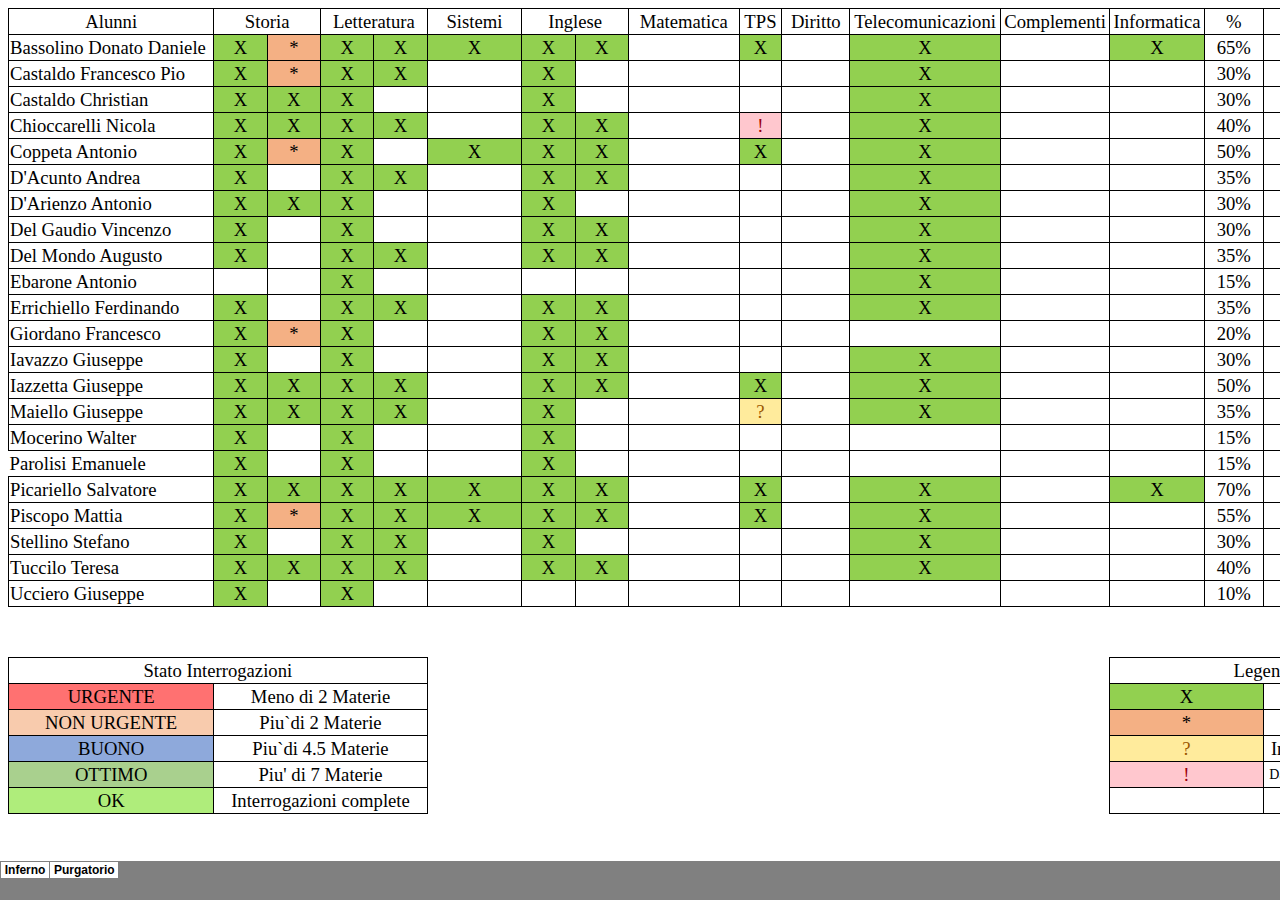
==== index_file/sheet001.html @ 0d086ec4 "Update of 04/05/2023 19:11:16" ====
<html xmlns:v="urn:schemas-microsoft-com:vml"
xmlns:o="urn:schemas-microsoft-com:office:office"
xmlns:x="urn:schemas-microsoft-com:office:excel"
xmlns="http://www.w3.org/TR/REC-html40">

<head>
<meta http-equiv=Content-Type content="text/html; charset=windows-1252">
<meta name=ProgId content=Excel.Sheet>
<meta name=Generator content="Microsoft Excel 15">
<link id=Main-File rel=Main-File href="../index.html">
<link rel=File-List href=filelist.xml>
<link rel=Stylesheet href=stylesheet.css>
<style>
<!--table
	{mso-displayed-decimal-separator:"\,";
	mso-displayed-thousand-separator:"\.";}
@page
	{margin:.75in .7in .75in .7in;
	mso-header-margin:.3in;
	mso-footer-margin:.3in;
	mso-page-orientation:landscape;}
-->
</style>
<![if !supportTabStrip]><script language="JavaScript">
<!--
function fnUpdateTabs()
 {
  if (parent.window.g_iIEVer>=4) {
   if (parent.document.readyState=="complete"
    && parent.frames['frTabs'].document.readyState=="complete")
   parent.fnSetActiveSheet(0);
  else
   window.setTimeout("fnUpdateTabs();",150);
 }
}

if (window.name!="frSheet")
 window.location.replace("../index.html");
else
 fnUpdateTabs();
//-->
</script>
<![endif]>
</head>

<body link="#0563C1" vlink="#954F72" class=xl65>

<table border=0 cellpadding=0 cellspacing=0 width=1553 style='border-collapse:
 collapse;table-layout:fixed;width:1167pt'>
 <col class=xl65 width=205 style='mso-width-source:userset;mso-width-alt:7497;
 width:154pt'>
 <col class=xl65 width=53 span=4 style='mso-width-source:userset;mso-width-alt:
 1938;width:40pt'>
 <col class=xl65 width=95 style='mso-width-source:userset;mso-width-alt:3474;
 width:71pt'>
 <col class=xl65 width=53 span=2 style='mso-width-source:userset;mso-width-alt:
 1938;width:40pt'>
 <col class=xl65 width=111 style='mso-width-source:userset;mso-width-alt:4059;
 width:83pt'>
 <col class=xl65 width=43 style='mso-width-source:userset;mso-width-alt:1572;
 width:32pt'>
 <col class=xl65 width=68 style='mso-width-source:userset;mso-width-alt:2486;
 width:51pt'>
 <col class=xl65 width=150 style='mso-width-source:userset;mso-width-alt:5485;
 width:113pt'>
 <col class=xl65 width=109 style='mso-width-source:userset;mso-width-alt:3986;
 width:82pt'>
 <col class=xl65 width=95 style='mso-width-source:userset;mso-width-alt:3474;
 width:71pt'>
 <col class=xl65 width=58 style='mso-width-source:userset;mso-width-alt:2121;
 width:44pt'>
 <col class=xl65 width=158 style='mso-width-source:userset;mso-width-alt:5778;
 width:119pt'>
 <col class=xl65 width=143 style='mso-width-source:userset;mso-width-alt:5229;
 width:107pt'>
 <tr height=26 style='height:19.5pt'>
  <td height=26 class=xl67 width=205 style='height:19.5pt;width:154pt'>Alunni</td>
  <td colspan=2 class=xl82 width=106 style='border-right:1.0pt solid black;
  border-left:none;width:80pt'>Storia</td>
  <td colspan=2 class=xl82 width=106 style='border-right:1.0pt solid black;
  border-left:none;width:80pt'>Letteratura</td>
  <td class=xl67 width=95 style='border-left:none;width:71pt'>Sistemi</td>
  <td colspan=2 class=xl82 width=106 style='border-right:1.0pt solid black;
  border-left:none;width:80pt'>Inglese</td>
  <td class=xl67 width=111 style='border-left:none;width:83pt'>Matematica</td>
  <td class=xl67 width=43 style='border-left:none;width:32pt'>TPS</td>
  <td class=xl67 width=68 style='border-left:none;width:51pt'>Diritto</td>
  <td class=xl67 width=150 style='border-left:none;width:113pt'>Telecomunicazioni</td>
  <td class=xl67 width=109 style='border-left:none;width:82pt'>Complementi</td>
  <td class=xl67 width=95 style='border-left:none;width:71pt'>Informatica</td>
  <td class=xl67 width=58 style='border-left:none;width:44pt'>%</td>
  <td class=xl67 width=158 style='border-left:none;width:119pt'>Materie Fatte</td>
  <td class=xl67 width=143 style='border-left:none;width:107pt'>Stato</td>
 </tr>
 <tr height=26 style='height:19.5pt'>
  <td height=26 class=xl68 style='height:19.5pt;border-top:none'>Bassolino
  Donato Daniele</td>
  <td class=xl74 style='border-left:none;font-size:14.0pt;color:black;
  font-weight:400;text-decoration:none;text-underline-style:none;text-line-through:
  none;font-family:"Times New Roman", serif;border-top:none;border-right:1.0pt solid windowtext;
  border-bottom:1.0pt solid windowtext;border-left:1.0pt solid windowtext;
  background:#92D050;mso-pattern:black none'>X</td>
  <td class=xl67 style='border-top:none;border-left:none;font-size:14.0pt;
  color:black;font-weight:400;text-decoration:none;text-underline-style:none;
  text-line-through:none;font-family:"Times New Roman", serif;border:1.0pt solid windowtext;
  background:#F4B084;mso-pattern:black none'>*</td>
  <td class=xl74 style='border-left:none;font-size:14.0pt;color:black;
  font-weight:400;text-decoration:none;text-underline-style:none;text-line-through:
  none;font-family:"Times New Roman", serif;border-top:none;border-right:1.0pt solid windowtext;
  border-bottom:1.0pt solid windowtext;border-left:1.0pt solid windowtext;
  background:#92D050;mso-pattern:black none'>X</td>
  <td class=xl67 style='border-top:none;border-left:none;font-size:14.0pt;
  color:black;font-weight:400;text-decoration:none;text-underline-style:none;
  text-line-through:none;font-family:"Times New Roman", serif;border:1.0pt solid windowtext;
  background:#92D050;mso-pattern:black none'>X</td>
  <td class=xl69 style='border-top:none;border-left:none;font-size:14.0pt;
  color:black;font-weight:400;text-decoration:none;text-underline-style:none;
  text-line-through:none;font-family:"Times New Roman", serif;border:1.0pt solid windowtext;
  background:#92D050;mso-pattern:black none'>X</td>
  <td class=xl69 style='border-top:none;border-left:none;font-size:14.0pt;
  color:black;font-weight:400;text-decoration:none;text-underline-style:none;
  text-line-through:none;font-family:"Times New Roman", serif;border:1.0pt solid windowtext;
  background:#92D050;mso-pattern:black none'>X</td>
  <td class=xl67 style='border-top:none;border-left:none;font-size:14.0pt;
  color:black;font-weight:400;text-decoration:none;text-underline-style:none;
  text-line-through:none;font-family:"Times New Roman", serif;border:1.0pt solid windowtext;
  background:#92D050;mso-pattern:black none'>X</td>
  <td class=xl69 style='border-top:none;border-left:none'>&nbsp;</td>
  <td class=xl69 style='border-top:none;border-left:none;font-size:14.0pt;
  color:black;font-weight:400;text-decoration:none;text-underline-style:none;
  text-line-through:none;font-family:"Times New Roman", serif;border:1.0pt solid windowtext;
  background:#92D050;mso-pattern:black none'>X</td>
  <td class=xl69 style='border-top:none;border-left:none'>&nbsp;</td>
  <td class=xl69 style='border-top:none;border-left:none;font-size:14.0pt;
  color:black;font-weight:400;text-decoration:none;text-underline-style:none;
  text-line-through:none;font-family:"Times New Roman", serif;border:1.0pt solid windowtext;
  background:#92D050;mso-pattern:black none'>X</td>
  <td class=xl69 style='border-top:none;border-left:none'>&nbsp;</td>
  <td class=xl69 style='border-top:none;border-left:none;font-size:14.0pt;
  color:black;font-weight:400;text-decoration:none;text-underline-style:none;
  text-line-through:none;font-family:"Times New Roman", serif;border:1.0pt solid windowtext;
  background:#92D050;mso-pattern:black none'>X</td>
  <td class=xl70 style='border-top:none;border-left:none'>65%</td>
  <td class=xl76 style='border-top:none;border-left:none'>6,5</td>
  <td class=xl67 style='border-top:none;border-left:none;font-size:14.0pt;
  color:black;font-weight:400;text-decoration:none;text-underline-style:none;
  text-line-through:none;font-family:"Times New Roman", serif;border:1.0pt solid windowtext;
  background:#8EA9DB;mso-pattern:black none'>BUONO</td>
 </tr>
 <tr height=26 style='height:19.5pt'>
  <td height=26 class=xl68 style='height:19.5pt;border-top:none'>Castaldo
  Francesco Pio</td>
  <td class=xl69 style='border-top:none;border-left:none;font-size:14.0pt;
  color:black;font-weight:400;text-decoration:none;text-underline-style:none;
  text-line-through:none;font-family:"Times New Roman", serif;border:1.0pt solid windowtext;
  background:#92D050;mso-pattern:black none'>X</td>
  <td class=xl67 style='border-top:none;border-left:none;font-size:14.0pt;
  color:black;font-weight:400;text-decoration:none;text-underline-style:none;
  text-line-through:none;font-family:"Times New Roman", serif;border:1.0pt solid windowtext;
  background:#F4B084;mso-pattern:black none'>*</td>
  <td class=xl69 style='border-top:none;border-left:none;font-size:14.0pt;
  color:black;font-weight:400;text-decoration:none;text-underline-style:none;
  text-line-through:none;font-family:"Times New Roman", serif;border:1.0pt solid windowtext;
  background:#92D050;mso-pattern:black none'>X</td>
  <td class=xl67 style='border-top:none;border-left:none;font-size:14.0pt;
  color:black;font-weight:400;text-decoration:none;text-underline-style:none;
  text-line-through:none;font-family:"Times New Roman", serif;border:1.0pt solid windowtext;
  background:#92D050;mso-pattern:black none'>X</td>
  <td class=xl69 style='border-top:none;border-left:none'>&nbsp;</td>
  <td class=xl69 style='border-top:none;border-left:none;font-size:14.0pt;
  color:black;font-weight:400;text-decoration:none;text-underline-style:none;
  text-line-through:none;font-family:"Times New Roman", serif;border:1.0pt solid windowtext;
  background:#92D050;mso-pattern:black none'>X</td>
  <td class=xl67 style='border-top:none;border-left:none'>&nbsp;</td>
  <td class=xl69 style='border-top:none;border-left:none'>&nbsp;</td>
  <td class=xl69 style='border-top:none;border-left:none'>&nbsp;</td>
  <td class=xl69 style='border-top:none;border-left:none'>&nbsp;</td>
  <td class=xl69 style='border-top:none;border-left:none;font-size:14.0pt;
  color:black;font-weight:400;text-decoration:none;text-underline-style:none;
  text-line-through:none;font-family:"Times New Roman", serif;border:1.0pt solid windowtext;
  background:#92D050;mso-pattern:black none'>X</td>
  <td class=xl69 style='border-top:none;border-left:none'>&nbsp;</td>
  <td class=xl69 style='border-top:none;border-left:none'>&nbsp;</td>
  <td class=xl70 style='border-top:none;border-left:none'>30%</td>
  <td class=xl76 style='border-top:none;border-left:none'>3</td>
  <td class=xl67 style='border-top:none;border-left:none;font-size:14.0pt;
  color:black;font-weight:400;text-decoration:none;text-underline-style:none;
  text-line-through:none;font-family:"Times New Roman", serif;border:1.0pt solid windowtext;
  background:#F8CBAD;mso-pattern:black none'>NON URGENTE</td>
 </tr>
 <tr height=26 style='height:19.5pt'>
  <td height=26 class=xl68 style='height:19.5pt;border-top:none'>Castaldo
  Christian</td>
  <td class=xl69 style='border-top:none;border-left:none;font-size:14.0pt;
  color:black;font-weight:400;text-decoration:none;text-underline-style:none;
  text-line-through:none;font-family:"Times New Roman", serif;border:1.0pt solid windowtext;
  background:#92D050;mso-pattern:black none'>X</td>
  <td class=xl67 style='border-top:none;border-left:none;font-size:14.0pt;
  color:black;font-weight:400;text-decoration:none;text-underline-style:none;
  text-line-through:none;font-family:"Times New Roman", serif;border:1.0pt solid windowtext;
  background:#92D050;mso-pattern:black none'>X</td>
  <td class=xl69 style='border-top:none;border-left:none;font-size:14.0pt;
  color:black;font-weight:400;text-decoration:none;text-underline-style:none;
  text-line-through:none;font-family:"Times New Roman", serif;border:1.0pt solid windowtext;
  background:#92D050;mso-pattern:black none'>X</td>
  <td class=xl67 style='border-top:none;border-left:none'>&nbsp;</td>
  <td class=xl69 style='border-top:none;border-left:none'>&nbsp;</td>
  <td class=xl69 style='border-top:none;border-left:none;font-size:14.0pt;
  color:black;font-weight:400;text-decoration:none;text-underline-style:none;
  text-line-through:none;font-family:"Times New Roman", serif;border:1.0pt solid windowtext;
  background:#92D050;mso-pattern:black none'>X</td>
  <td class=xl67 style='border-top:none;border-left:none'>&nbsp;</td>
  <td class=xl69 style='border-top:none;border-left:none'>&nbsp;</td>
  <td class=xl69 style='border-top:none;border-left:none'>&nbsp;</td>
  <td class=xl69 style='border-top:none;border-left:none'>&nbsp;</td>
  <td class=xl69 style='border-top:none;border-left:none;font-size:14.0pt;
  color:black;font-weight:400;text-decoration:none;text-underline-style:none;
  text-line-through:none;font-family:"Times New Roman", serif;border:1.0pt solid windowtext;
  background:#92D050;mso-pattern:black none'>X</td>
  <td class=xl69 style='border-top:none;border-left:none'>&nbsp;</td>
  <td class=xl69 style='border-top:none;border-left:none'>&nbsp;</td>
  <td class=xl70 style='border-top:none;border-left:none'>30%</td>
  <td class=xl76 style='border-top:none;border-left:none'>3</td>
  <td class=xl67 style='border-top:none;border-left:none;font-size:14.0pt;
  color:black;font-weight:400;text-decoration:none;text-underline-style:none;
  text-line-through:none;font-family:"Times New Roman", serif;border:1.0pt solid windowtext;
  background:#F8CBAD;mso-pattern:black none'>NON URGENTE</td>
 </tr>
 <tr height=26 style='height:19.5pt'>
  <td height=26 class=xl68 style='height:19.5pt;border-top:none'>Chioccarelli
  Nicola</td>
  <td class=xl69 style='border-top:none;border-left:none;font-size:14.0pt;
  color:black;font-weight:400;text-decoration:none;text-underline-style:none;
  text-line-through:none;font-family:"Times New Roman", serif;border:1.0pt solid windowtext;
  background:#92D050;mso-pattern:black none'>X</td>
  <td class=xl67 style='border-top:none;border-left:none;font-size:14.0pt;
  color:black;font-weight:400;text-decoration:none;text-underline-style:none;
  text-line-through:none;font-family:"Times New Roman", serif;border:1.0pt solid windowtext;
  background:#92D050;mso-pattern:black none'>X</td>
  <td class=xl69 style='border-top:none;border-left:none;font-size:14.0pt;
  color:black;font-weight:400;text-decoration:none;text-underline-style:none;
  text-line-through:none;font-family:"Times New Roman", serif;border:1.0pt solid windowtext;
  background:#92D050;mso-pattern:black none'>X</td>
  <td class=xl67 style='border-top:none;border-left:none;font-size:14.0pt;
  color:black;font-weight:400;text-decoration:none;text-underline-style:none;
  text-line-through:none;font-family:"Times New Roman", serif;border:1.0pt solid windowtext;
  background:#92D050;mso-pattern:black none'>X</td>
  <td class=xl69 style='border-top:none;border-left:none'>&nbsp;</td>
  <td class=xl69 style='border-top:none;border-left:none;font-size:14.0pt;
  color:black;font-weight:400;text-decoration:none;text-underline-style:none;
  text-line-through:none;font-family:"Times New Roman", serif;border:1.0pt solid windowtext;
  background:#92D050;mso-pattern:black none'>X</td>
  <td class=xl67 style='border-top:none;border-left:none;font-size:14.0pt;
  color:black;font-weight:400;text-decoration:none;text-underline-style:none;
  text-line-through:none;font-family:"Times New Roman", serif;border:1.0pt solid windowtext;
  background:#92D050;mso-pattern:black none'>X</td>
  <td class=xl69 style='border-top:none;border-left:none'>&nbsp;</td>
  <td class=xl69 style='border-top:none;border-left:none;font-size:14.0pt;
  color:#9C0006;font-weight:400;text-decoration:none;text-underline-style:none;
  text-line-through:none;font-family:"Times New Roman", serif;border:1.0pt solid windowtext;
  background:#FFC7CE;mso-pattern:black none'>!</td>
  <td class=xl69 style='border-top:none;border-left:none'>&nbsp;</td>
  <td class=xl69 style='border-top:none;border-left:none;font-size:14.0pt;
  color:black;font-weight:400;text-decoration:none;text-underline-style:none;
  text-line-through:none;font-family:"Times New Roman", serif;border:1.0pt solid windowtext;
  background:#92D050;mso-pattern:black none'>X</td>
  <td class=xl69 style='border-top:none;border-left:none'>&nbsp;</td>
  <td class=xl69 style='border-top:none;border-left:none'>&nbsp;</td>
  <td class=xl70 style='border-top:none;border-left:none'>40%</td>
  <td class=xl76 style='border-top:none;border-left:none'>4</td>
  <td class=xl67 style='border-top:none;border-left:none;font-size:14.0pt;
  color:black;font-weight:400;text-decoration:none;text-underline-style:none;
  text-line-through:none;font-family:"Times New Roman", serif;border:1.0pt solid windowtext;
  background:#F8CBAD;mso-pattern:black none'>NON URGENTE</td>
 </tr>
 <tr height=26 style='height:19.5pt'>
  <td height=26 class=xl68 style='height:19.5pt;border-top:none'>Coppeta
  Antonio</td>
  <td class=xl69 style='border-top:none;border-left:none;font-size:14.0pt;
  color:black;font-weight:400;text-decoration:none;text-underline-style:none;
  text-line-through:none;font-family:"Times New Roman", serif;border:1.0pt solid windowtext;
  background:#92D050;mso-pattern:black none'>X</td>
  <td class=xl67 style='border-top:none;border-left:none;font-size:14.0pt;
  color:black;font-weight:400;text-decoration:none;text-underline-style:none;
  text-line-through:none;font-family:"Times New Roman", serif;border:1.0pt solid windowtext;
  background:#F4B084;mso-pattern:black none'>*</td>
  <td class=xl69 style='border-top:none;border-left:none;font-size:14.0pt;
  color:black;font-weight:400;text-decoration:none;text-underline-style:none;
  text-line-through:none;font-family:"Times New Roman", serif;border:1.0pt solid windowtext;
  background:#92D050;mso-pattern:black none'>X</td>
  <td class=xl67 style='border-top:none;border-left:none'>&nbsp;</td>
  <td class=xl69 style='border-top:none;border-left:none;font-size:14.0pt;
  color:black;font-weight:400;text-decoration:none;text-underline-style:none;
  text-line-through:none;font-family:"Times New Roman", serif;border:1.0pt solid windowtext;
  background:#92D050;mso-pattern:black none'>X</td>
  <td class=xl69 style='border-top:none;border-left:none;font-size:14.0pt;
  color:black;font-weight:400;text-decoration:none;text-underline-style:none;
  text-line-through:none;font-family:"Times New Roman", serif;border:1.0pt solid windowtext;
  background:#92D050;mso-pattern:black none'>X</td>
  <td class=xl67 style='border-top:none;border-left:none;font-size:14.0pt;
  color:black;font-weight:400;text-decoration:none;text-underline-style:none;
  text-line-through:none;font-family:"Times New Roman", serif;border:1.0pt solid windowtext;
  background:#92D050;mso-pattern:black none'>X</td>
  <td class=xl69 style='border-top:none;border-left:none'>&nbsp;</td>
  <td class=xl69 style='border-top:none;border-left:none;font-size:14.0pt;
  color:black;font-weight:400;text-decoration:none;text-underline-style:none;
  text-line-through:none;font-family:"Times New Roman", serif;border:1.0pt solid windowtext;
  background:#92D050;mso-pattern:black none'>X</td>
  <td class=xl69 style='border-top:none;border-left:none'>&nbsp;</td>
  <td class=xl69 style='border-top:none;border-left:none;font-size:14.0pt;
  color:black;font-weight:400;text-decoration:none;text-underline-style:none;
  text-line-through:none;font-family:"Times New Roman", serif;border:1.0pt solid windowtext;
  background:#92D050;mso-pattern:black none'>X</td>
  <td class=xl69 style='border-top:none;border-left:none'>&nbsp;</td>
  <td class=xl69 style='border-top:none;border-left:none'>&nbsp;</td>
  <td class=xl70 style='border-top:none;border-left:none'>50%</td>
  <td class=xl76 style='border-top:none;border-left:none'>5</td>
  <td class=xl67 style='border-top:none;border-left:none;font-size:14.0pt;
  color:black;font-weight:400;text-decoration:none;text-underline-style:none;
  text-line-through:none;font-family:"Times New Roman", serif;border:1.0pt solid windowtext;
  background:#8EA9DB;mso-pattern:black none'>BUONO</td>
 </tr>
 <tr height=26 style='height:19.5pt'>
  <td height=26 class=xl68 style='height:19.5pt;border-top:none'>D'Acunto
  Andrea</td>
  <td class=xl69 style='border-top:none;border-left:none;font-size:14.0pt;
  color:black;font-weight:400;text-decoration:none;text-underline-style:none;
  text-line-through:none;font-family:"Times New Roman", serif;border:1.0pt solid windowtext;
  background:#92D050;mso-pattern:black none'>X</td>
  <td class=xl67 style='border-top:none;border-left:none'>&nbsp;</td>
  <td class=xl69 style='border-top:none;border-left:none;font-size:14.0pt;
  color:black;font-weight:400;text-decoration:none;text-underline-style:none;
  text-line-through:none;font-family:"Times New Roman", serif;border:1.0pt solid windowtext;
  background:#92D050;mso-pattern:black none'>X</td>
  <td class=xl67 style='border-top:none;border-left:none;font-size:14.0pt;
  color:black;font-weight:400;text-decoration:none;text-underline-style:none;
  text-line-through:none;font-family:"Times New Roman", serif;border:1.0pt solid windowtext;
  background:#92D050;mso-pattern:black none'>X</td>
  <td class=xl69 style='border-top:none;border-left:none'>&nbsp;</td>
  <td class=xl69 style='border-top:none;border-left:none;font-size:14.0pt;
  color:black;font-weight:400;text-decoration:none;text-underline-style:none;
  text-line-through:none;font-family:"Times New Roman", serif;border:1.0pt solid windowtext;
  background:#92D050;mso-pattern:black none'>X</td>
  <td class=xl67 style='border-top:none;border-left:none;font-size:14.0pt;
  color:black;font-weight:400;text-decoration:none;text-underline-style:none;
  text-line-through:none;font-family:"Times New Roman", serif;border:1.0pt solid windowtext;
  background:#92D050;mso-pattern:black none'>X</td>
  <td class=xl69 style='border-top:none;border-left:none'>&nbsp;</td>
  <td class=xl69 style='border-top:none;border-left:none'>&nbsp;</td>
  <td class=xl69 style='border-top:none;border-left:none'>&nbsp;</td>
  <td class=xl69 style='border-top:none;border-left:none;font-size:14.0pt;
  color:black;font-weight:400;text-decoration:none;text-underline-style:none;
  text-line-through:none;font-family:"Times New Roman", serif;border:1.0pt solid windowtext;
  background:#92D050;mso-pattern:black none'>X</td>
  <td class=xl69 style='border-top:none;border-left:none'>&nbsp;</td>
  <td class=xl69 style='border-top:none;border-left:none'>&nbsp;</td>
  <td class=xl70 style='border-top:none;border-left:none'>35%</td>
  <td class=xl76 style='border-top:none;border-left:none'>3,5</td>
  <td class=xl67 style='border-top:none;border-left:none;font-size:14.0pt;
  color:black;font-weight:400;text-decoration:none;text-underline-style:none;
  text-line-through:none;font-family:"Times New Roman", serif;border:1.0pt solid windowtext;
  background:#F8CBAD;mso-pattern:black none'>NON URGENTE</td>
 </tr>
 <tr height=26 style='height:19.5pt'>
  <td height=26 class=xl68 style='height:19.5pt;border-top:none'>D'Arienzo
  Antonio</td>
  <td class=xl69 style='border-top:none;border-left:none;font-size:14.0pt;
  color:black;font-weight:400;text-decoration:none;text-underline-style:none;
  text-line-through:none;font-family:"Times New Roman", serif;border:1.0pt solid windowtext;
  background:#92D050;mso-pattern:black none'>X</td>
  <td class=xl67 style='border-top:none;border-left:none;font-size:14.0pt;
  color:black;font-weight:400;text-decoration:none;text-underline-style:none;
  text-line-through:none;font-family:"Times New Roman", serif;border:1.0pt solid windowtext;
  background:#92D050;mso-pattern:black none'>X</td>
  <td class=xl69 style='border-top:none;border-left:none;font-size:14.0pt;
  color:black;font-weight:400;text-decoration:none;text-underline-style:none;
  text-line-through:none;font-family:"Times New Roman", serif;border:1.0pt solid windowtext;
  background:#92D050;mso-pattern:black none'>X</td>
  <td class=xl67 style='border-top:none;border-left:none'>&nbsp;</td>
  <td class=xl69 style='border-top:none;border-left:none'>&nbsp;</td>
  <td class=xl69 style='border-top:none;border-left:none;font-size:14.0pt;
  color:black;font-weight:400;text-decoration:none;text-underline-style:none;
  text-line-through:none;font-family:"Times New Roman", serif;border:1.0pt solid windowtext;
  background:#92D050;mso-pattern:black none'>X</td>
  <td class=xl67 style='border-top:none;border-left:none'>&nbsp;</td>
  <td class=xl69 style='border-top:none;border-left:none'>&nbsp;</td>
  <td class=xl69 style='border-top:none;border-left:none'>&nbsp;</td>
  <td class=xl69 style='border-top:none;border-left:none'>&nbsp;</td>
  <td class=xl69 style='border-top:none;border-left:none;font-size:14.0pt;
  color:black;font-weight:400;text-decoration:none;text-underline-style:none;
  text-line-through:none;font-family:"Times New Roman", serif;border:1.0pt solid windowtext;
  background:#92D050;mso-pattern:black none'>X</td>
  <td class=xl69 style='border-top:none;border-left:none'>&nbsp;</td>
  <td class=xl69 style='border-top:none;border-left:none'>&nbsp;</td>
  <td class=xl70 style='border-top:none;border-left:none'>30%</td>
  <td class=xl76 style='border-top:none;border-left:none'>3</td>
  <td class=xl67 style='border-top:none;border-left:none;font-size:14.0pt;
  color:black;font-weight:400;text-decoration:none;text-underline-style:none;
  text-line-through:none;font-family:"Times New Roman", serif;border:1.0pt solid windowtext;
  background:#F8CBAD;mso-pattern:black none'>NON URGENTE</td>
 </tr>
 <tr height=26 style='height:19.5pt'>
  <td height=26 class=xl68 style='height:19.5pt;border-top:none'>Del Gaudio
  Vincenzo</td>
  <td class=xl69 style='border-top:none;border-left:none;font-size:14.0pt;
  color:black;font-weight:400;text-decoration:none;text-underline-style:none;
  text-line-through:none;font-family:"Times New Roman", serif;border:1.0pt solid windowtext;
  background:#92D050;mso-pattern:black none'>X</td>
  <td class=xl67 style='border-top:none;border-left:none'>&nbsp;</td>
  <td class=xl69 style='border-top:none;border-left:none;font-size:14.0pt;
  color:black;font-weight:400;text-decoration:none;text-underline-style:none;
  text-line-through:none;font-family:"Times New Roman", serif;border:1.0pt solid windowtext;
  background:#92D050;mso-pattern:black none'>X</td>
  <td class=xl67 style='border-top:none;border-left:none'>&nbsp;</td>
  <td class=xl69 style='border-top:none;border-left:none'>&nbsp;</td>
  <td class=xl69 style='border-top:none;border-left:none;font-size:14.0pt;
  color:black;font-weight:400;text-decoration:none;text-underline-style:none;
  text-line-through:none;font-family:"Times New Roman", serif;border:1.0pt solid windowtext;
  background:#92D050;mso-pattern:black none'>X</td>
  <td class=xl67 style='border-top:none;border-left:none;font-size:14.0pt;
  color:black;font-weight:400;text-decoration:none;text-underline-style:none;
  text-line-through:none;font-family:"Times New Roman", serif;border:1.0pt solid windowtext;
  background:#92D050;mso-pattern:black none'>X</td>
  <td class=xl69 style='border-top:none;border-left:none'>&nbsp;</td>
  <td class=xl69 style='border-top:none;border-left:none'>&nbsp;</td>
  <td class=xl69 style='border-top:none;border-left:none'>&nbsp;</td>
  <td class=xl69 style='border-top:none;border-left:none;font-size:14.0pt;
  color:black;font-weight:400;text-decoration:none;text-underline-style:none;
  text-line-through:none;font-family:"Times New Roman", serif;border:1.0pt solid windowtext;
  background:#92D050;mso-pattern:black none'>X</td>
  <td class=xl69 style='border-top:none;border-left:none'>&nbsp;</td>
  <td class=xl69 style='border-top:none;border-left:none'>&nbsp;</td>
  <td class=xl70 style='border-top:none;border-left:none'>30%</td>
  <td class=xl76 style='border-top:none;border-left:none'>3</td>
  <td class=xl67 style='border-top:none;border-left:none;font-size:14.0pt;
  color:black;font-weight:400;text-decoration:none;text-underline-style:none;
  text-line-through:none;font-family:"Times New Roman", serif;border:1.0pt solid windowtext;
  background:#F8CBAD;mso-pattern:black none'>NON URGENTE</td>
 </tr>
 <tr height=26 style='height:19.5pt'>
  <td height=26 class=xl68 style='height:19.5pt;border-top:none'>Del Mondo
  Augusto</td>
  <td class=xl69 style='border-top:none;border-left:none;font-size:14.0pt;
  color:black;font-weight:400;text-decoration:none;text-underline-style:none;
  text-line-through:none;font-family:"Times New Roman", serif;border:1.0pt solid windowtext;
  background:#92D050;mso-pattern:black none'>X</td>
  <td class=xl67 style='border-top:none;border-left:none'>&nbsp;</td>
  <td class=xl69 style='border-top:none;border-left:none;font-size:14.0pt;
  color:black;font-weight:400;text-decoration:none;text-underline-style:none;
  text-line-through:none;font-family:"Times New Roman", serif;border:1.0pt solid windowtext;
  background:#92D050;mso-pattern:black none'>X</td>
  <td class=xl67 style='border-top:none;border-left:none;font-size:14.0pt;
  color:black;font-weight:400;text-decoration:none;text-underline-style:none;
  text-line-through:none;font-family:"Times New Roman", serif;border:1.0pt solid windowtext;
  background:#92D050;mso-pattern:black none'>X</td>
  <td class=xl69 style='border-top:none;border-left:none'>&nbsp;</td>
  <td class=xl69 style='border-top:none;border-left:none;font-size:14.0pt;
  color:black;font-weight:400;text-decoration:none;text-underline-style:none;
  text-line-through:none;font-family:"Times New Roman", serif;border:1.0pt solid windowtext;
  background:#92D050;mso-pattern:black none'>X</td>
  <td class=xl67 style='border-top:none;border-left:none;font-size:14.0pt;
  color:black;font-weight:400;text-decoration:none;text-underline-style:none;
  text-line-through:none;font-family:"Times New Roman", serif;border:1.0pt solid windowtext;
  background:#92D050;mso-pattern:black none'>X</td>
  <td class=xl69 style='border-top:none;border-left:none'>&nbsp;</td>
  <td class=xl69 style='border-top:none;border-left:none'>&nbsp;</td>
  <td class=xl69 style='border-top:none;border-left:none'>&nbsp;</td>
  <td class=xl69 style='border-top:none;border-left:none;font-size:14.0pt;
  color:black;font-weight:400;text-decoration:none;text-underline-style:none;
  text-line-through:none;font-family:"Times New Roman", serif;border:1.0pt solid windowtext;
  background:#92D050;mso-pattern:black none'>X</td>
  <td class=xl69 style='border-top:none;border-left:none'>&nbsp;</td>
  <td class=xl69 style='border-top:none;border-left:none'>&nbsp;</td>
  <td class=xl70 style='border-top:none;border-left:none'>35%</td>
  <td class=xl76 style='border-top:none;border-left:none'>3,5</td>
  <td class=xl67 style='border-top:none;border-left:none;font-size:14.0pt;
  color:black;font-weight:400;text-decoration:none;text-underline-style:none;
  text-line-through:none;font-family:"Times New Roman", serif;border:1.0pt solid windowtext;
  background:#F8CBAD;mso-pattern:black none'>NON URGENTE</td>
 </tr>
 <tr height=26 style='height:19.5pt'>
  <td height=26 class=xl68 style='height:19.5pt;border-top:none'>Ebarone
  Antonio</td>
  <td class=xl69 style='border-top:none;border-left:none'>&nbsp;</td>
  <td class=xl67 style='border-top:none;border-left:none'>&nbsp;</td>
  <td class=xl69 style='border-top:none;border-left:none;font-size:14.0pt;
  color:black;font-weight:400;text-decoration:none;text-underline-style:none;
  text-line-through:none;font-family:"Times New Roman", serif;border:1.0pt solid windowtext;
  background:#92D050;mso-pattern:black none'>X</td>
  <td class=xl67 style='border-top:none;border-left:none'>&nbsp;</td>
  <td class=xl69 style='border-top:none;border-left:none'>&nbsp;</td>
  <td class=xl69 style='border-top:none;border-left:none'>&nbsp;</td>
  <td class=xl67 style='border-top:none;border-left:none'>&nbsp;</td>
  <td class=xl69 style='border-top:none;border-left:none'>&nbsp;</td>
  <td class=xl69 style='border-top:none;border-left:none'>&nbsp;</td>
  <td class=xl69 style='border-top:none;border-left:none'>&nbsp;</td>
  <td class=xl69 style='border-top:none;border-left:none;font-size:14.0pt;
  color:black;font-weight:400;text-decoration:none;text-underline-style:none;
  text-line-through:none;font-family:"Times New Roman", serif;border:1.0pt solid windowtext;
  background:#92D050;mso-pattern:black none'>X</td>
  <td class=xl69 style='border-top:none;border-left:none'>&nbsp;</td>
  <td class=xl69 style='border-top:none;border-left:none'>&nbsp;</td>
  <td class=xl70 style='border-top:none;border-left:none'>15%</td>
  <td class=xl76 style='border-top:none;border-left:none'>1,5</td>
  <td class=xl67 style='border-top:none;border-left:none;font-size:14.0pt;
  color:black;font-weight:400;text-decoration:none;text-underline-style:none;
  text-line-through:none;font-family:"Times New Roman", serif;border:1.0pt solid windowtext;
  background:#FF7171;mso-pattern:black none'>URGENTE</td>
 </tr>
 <tr height=26 style='height:19.5pt'>
  <td height=26 class=xl68 style='height:19.5pt;border-top:none'>Errichiello
  Ferdinando</td>
  <td class=xl69 style='border-top:none;border-left:none;font-size:14.0pt;
  color:black;font-weight:400;text-decoration:none;text-underline-style:none;
  text-line-through:none;font-family:"Times New Roman", serif;border:1.0pt solid windowtext;
  background:#92D050;mso-pattern:black none'>X</td>
  <td class=xl67 style='border-top:none;border-left:none'>&nbsp;</td>
  <td class=xl69 style='border-top:none;border-left:none;font-size:14.0pt;
  color:black;font-weight:400;text-decoration:none;text-underline-style:none;
  text-line-through:none;font-family:"Times New Roman", serif;border:1.0pt solid windowtext;
  background:#92D050;mso-pattern:black none'>X</td>
  <td class=xl67 style='border-top:none;border-left:none;font-size:14.0pt;
  color:black;font-weight:400;text-decoration:none;text-underline-style:none;
  text-line-through:none;font-family:"Times New Roman", serif;border:1.0pt solid windowtext;
  background:#92D050;mso-pattern:black none'>X</td>
  <td class=xl69 style='border-top:none;border-left:none'>&nbsp;</td>
  <td class=xl69 style='border-top:none;border-left:none;font-size:14.0pt;
  color:black;font-weight:400;text-decoration:none;text-underline-style:none;
  text-line-through:none;font-family:"Times New Roman", serif;border:1.0pt solid windowtext;
  background:#92D050;mso-pattern:black none'>X</td>
  <td class=xl67 style='border-top:none;border-left:none;font-size:14.0pt;
  color:black;font-weight:400;text-decoration:none;text-underline-style:none;
  text-line-through:none;font-family:"Times New Roman", serif;border:1.0pt solid windowtext;
  background:#92D050;mso-pattern:black none'>X</td>
  <td class=xl69 style='border-top:none;border-left:none'>&nbsp;</td>
  <td class=xl69 style='border-top:none;border-left:none'>&nbsp;</td>
  <td class=xl69 style='border-top:none;border-left:none'>&nbsp;</td>
  <td class=xl69 style='border-top:none;border-left:none;font-size:14.0pt;
  color:black;font-weight:400;text-decoration:none;text-underline-style:none;
  text-line-through:none;font-family:"Times New Roman", serif;border:1.0pt solid windowtext;
  background:#92D050;mso-pattern:black none'>X</td>
  <td class=xl69 style='border-top:none;border-left:none'>&nbsp;</td>
  <td class=xl69 style='border-top:none;border-left:none'>&nbsp;</td>
  <td class=xl70 style='border-top:none;border-left:none'>35%</td>
  <td class=xl76 style='border-top:none;border-left:none'>3,5</td>
  <td class=xl67 style='border-top:none;border-left:none;font-size:14.0pt;
  color:black;font-weight:400;text-decoration:none;text-underline-style:none;
  text-line-through:none;font-family:"Times New Roman", serif;border:1.0pt solid windowtext;
  background:#F8CBAD;mso-pattern:black none'>NON URGENTE</td>
 </tr>
 <tr height=26 style='height:19.5pt'>
  <td height=26 class=xl68 style='height:19.5pt;border-top:none'>Giordano
  Francesco</td>
  <td class=xl69 style='border-top:none;border-left:none;font-size:14.0pt;
  color:black;font-weight:400;text-decoration:none;text-underline-style:none;
  text-line-through:none;font-family:"Times New Roman", serif;border:1.0pt solid windowtext;
  background:#92D050;mso-pattern:black none'>X</td>
  <td class=xl67 style='border-top:none;border-left:none;font-size:14.0pt;
  color:black;font-weight:400;text-decoration:none;text-underline-style:none;
  text-line-through:none;font-family:"Times New Roman", serif;border:1.0pt solid windowtext;
  background:#F4B084;mso-pattern:black none'>*</td>
  <td class=xl69 style='border-top:none;border-left:none;font-size:14.0pt;
  color:black;font-weight:400;text-decoration:none;text-underline-style:none;
  text-line-through:none;font-family:"Times New Roman", serif;border:1.0pt solid windowtext;
  background:#92D050;mso-pattern:black none'>X</td>
  <td class=xl67 style='border-top:none;border-left:none'>&nbsp;</td>
  <td class=xl69 style='border-top:none;border-left:none'>&nbsp;</td>
  <td class=xl69 style='border-top:none;border-left:none;font-size:14.0pt;
  color:black;font-weight:400;text-decoration:none;text-underline-style:none;
  text-line-through:none;font-family:"Times New Roman", serif;border:1.0pt solid windowtext;
  background:#92D050;mso-pattern:black none'>X</td>
  <td class=xl67 style='border-top:none;border-left:none;font-size:14.0pt;
  color:black;font-weight:400;text-decoration:none;text-underline-style:none;
  text-line-through:none;font-family:"Times New Roman", serif;border:1.0pt solid windowtext;
  background:#92D050;mso-pattern:black none'>X</td>
  <td class=xl69 style='border-top:none;border-left:none'>&nbsp;</td>
  <td class=xl69 style='border-top:none;border-left:none'>&nbsp;</td>
  <td class=xl69 style='border-top:none;border-left:none'>&nbsp;</td>
  <td class=xl69 style='border-top:none;border-left:none'>&nbsp;</td>
  <td class=xl69 style='border-top:none;border-left:none'>&nbsp;</td>
  <td class=xl69 style='border-top:none;border-left:none'>&nbsp;</td>
  <td class=xl70 style='border-top:none;border-left:none'>20%</td>
  <td class=xl76 style='border-top:none;border-left:none'>2</td>
  <td class=xl67 style='border-top:none;border-left:none;font-size:14.0pt;
  color:black;font-weight:400;text-decoration:none;text-underline-style:none;
  text-line-through:none;font-family:"Times New Roman", serif;border:1.0pt solid windowtext;
  background:#FF7171;mso-pattern:black none'>URGENTE</td>
 </tr>
 <tr height=26 style='height:19.5pt'>
  <td height=26 class=xl68 style='height:19.5pt;border-top:none'>Iavazzo
  Giuseppe</td>
  <td class=xl69 style='border-top:none;border-left:none;font-size:14.0pt;
  color:black;font-weight:400;text-decoration:none;text-underline-style:none;
  text-line-through:none;font-family:"Times New Roman", serif;border:1.0pt solid windowtext;
  background:#92D050;mso-pattern:black none'>X</td>
  <td class=xl67 style='border-top:none;border-left:none'>&nbsp;</td>
  <td class=xl69 style='border-top:none;border-left:none;font-size:14.0pt;
  color:black;font-weight:400;text-decoration:none;text-underline-style:none;
  text-line-through:none;font-family:"Times New Roman", serif;border:1.0pt solid windowtext;
  background:#92D050;mso-pattern:black none'>X</td>
  <td class=xl67 style='border-top:none;border-left:none'>&nbsp;</td>
  <td class=xl69 style='border-top:none;border-left:none'>&nbsp;</td>
  <td class=xl69 style='border-top:none;border-left:none;font-size:14.0pt;
  color:black;font-weight:400;text-decoration:none;text-underline-style:none;
  text-line-through:none;font-family:"Times New Roman", serif;border:1.0pt solid windowtext;
  background:#92D050;mso-pattern:black none'>X</td>
  <td class=xl67 style='border-top:none;border-left:none;font-size:14.0pt;
  color:black;font-weight:400;text-decoration:none;text-underline-style:none;
  text-line-through:none;font-family:"Times New Roman", serif;border:1.0pt solid windowtext;
  background:#92D050;mso-pattern:black none'>X</td>
  <td class=xl69 style='border-top:none;border-left:none'>&nbsp;</td>
  <td class=xl69 style='border-top:none;border-left:none'>&nbsp;</td>
  <td class=xl69 style='border-top:none;border-left:none'>&nbsp;</td>
  <td class=xl69 style='border-top:none;border-left:none;font-size:14.0pt;
  color:black;font-weight:400;text-decoration:none;text-underline-style:none;
  text-line-through:none;font-family:"Times New Roman", serif;border:1.0pt solid windowtext;
  background:#92D050;mso-pattern:black none'>X</td>
  <td class=xl69 style='border-top:none;border-left:none'>&nbsp;</td>
  <td class=xl69 style='border-top:none;border-left:none'>&nbsp;</td>
  <td class=xl70 style='border-top:none;border-left:none'>30%</td>
  <td class=xl76 style='border-top:none;border-left:none'>3</td>
  <td class=xl67 style='border-top:none;border-left:none;font-size:14.0pt;
  color:black;font-weight:400;text-decoration:none;text-underline-style:none;
  text-line-through:none;font-family:"Times New Roman", serif;border:1.0pt solid windowtext;
  background:#F8CBAD;mso-pattern:black none'>NON URGENTE</td>
 </tr>
 <tr height=26 style='height:19.5pt'>
  <td height=26 class=xl68 style='height:19.5pt;border-top:none'>Iazzetta
  Giuseppe</td>
  <td class=xl69 style='border-top:none;border-left:none;font-size:14.0pt;
  color:black;font-weight:400;text-decoration:none;text-underline-style:none;
  text-line-through:none;font-family:"Times New Roman", serif;border:1.0pt solid windowtext;
  background:#92D050;mso-pattern:black none'>X</td>
  <td class=xl67 style='border-top:none;border-left:none;font-size:14.0pt;
  color:black;font-weight:400;text-decoration:none;text-underline-style:none;
  text-line-through:none;font-family:"Times New Roman", serif;border:1.0pt solid windowtext;
  background:#92D050;mso-pattern:black none'>X</td>
  <td class=xl69 style='border-top:none;border-left:none;font-size:14.0pt;
  color:black;font-weight:400;text-decoration:none;text-underline-style:none;
  text-line-through:none;font-family:"Times New Roman", serif;border:1.0pt solid windowtext;
  background:#92D050;mso-pattern:black none'>X</td>
  <td class=xl67 style='border-top:none;border-left:none;font-size:14.0pt;
  color:black;font-weight:400;text-decoration:none;text-underline-style:none;
  text-line-through:none;font-family:"Times New Roman", serif;border:1.0pt solid windowtext;
  background:#92D050;mso-pattern:black none'>X</td>
  <td class=xl69 style='border-top:none;border-left:none'>&nbsp;</td>
  <td class=xl69 style='border-top:none;border-left:none;font-size:14.0pt;
  color:black;font-weight:400;text-decoration:none;text-underline-style:none;
  text-line-through:none;font-family:"Times New Roman", serif;border:1.0pt solid windowtext;
  background:#92D050;mso-pattern:black none'>X</td>
  <td class=xl67 style='border-top:none;border-left:none;font-size:14.0pt;
  color:black;font-weight:400;text-decoration:none;text-underline-style:none;
  text-line-through:none;font-family:"Times New Roman", serif;border:1.0pt solid windowtext;
  background:#92D050;mso-pattern:black none'>X</td>
  <td class=xl69 style='border-top:none;border-left:none'>&nbsp;</td>
  <td class=xl69 style='border-top:none;border-left:none;font-size:14.0pt;
  color:black;font-weight:400;text-decoration:none;text-underline-style:none;
  text-line-through:none;font-family:"Times New Roman", serif;border:1.0pt solid windowtext;
  background:#92D050;mso-pattern:black none'>X</td>
  <td class=xl69 style='border-top:none;border-left:none'>&nbsp;</td>
  <td class=xl69 style='border-top:none;border-left:none;font-size:14.0pt;
  color:black;font-weight:400;text-decoration:none;text-underline-style:none;
  text-line-through:none;font-family:"Times New Roman", serif;border:1.0pt solid windowtext;
  background:#92D050;mso-pattern:black none'>X</td>
  <td class=xl69 style='border-top:none;border-left:none'>&nbsp;</td>
  <td class=xl69 style='border-top:none;border-left:none'>&nbsp;</td>
  <td class=xl70 style='border-top:none;border-left:none'>50%</td>
  <td class=xl76 style='border-top:none;border-left:none'>5</td>
  <td class=xl67 style='border-top:none;border-left:none;font-size:14.0pt;
  color:black;font-weight:400;text-decoration:none;text-underline-style:none;
  text-line-through:none;font-family:"Times New Roman", serif;border:1.0pt solid windowtext;
  background:#8EA9DB;mso-pattern:black none'>BUONO</td>
 </tr>
 <tr height=26 style='height:19.5pt'>
  <td height=26 class=xl68 style='height:19.5pt;border-top:none'>Maiello
  Giuseppe</td>
  <td class=xl69 style='border-top:none;border-left:none;font-size:14.0pt;
  color:black;font-weight:400;text-decoration:none;text-underline-style:none;
  text-line-through:none;font-family:"Times New Roman", serif;border:1.0pt solid windowtext;
  background:#92D050;mso-pattern:black none'>X</td>
  <td class=xl67 style='border-top:none;border-left:none;font-size:14.0pt;
  color:black;font-weight:400;text-decoration:none;text-underline-style:none;
  text-line-through:none;font-family:"Times New Roman", serif;border:1.0pt solid windowtext;
  background:#92D050;mso-pattern:black none'>X</td>
  <td class=xl69 style='border-top:none;border-left:none;font-size:14.0pt;
  color:black;font-weight:400;text-decoration:none;text-underline-style:none;
  text-line-through:none;font-family:"Times New Roman", serif;border:1.0pt solid windowtext;
  background:#92D050;mso-pattern:black none'>X</td>
  <td class=xl67 style='border-top:none;border-left:none;font-size:14.0pt;
  color:black;font-weight:400;text-decoration:none;text-underline-style:none;
  text-line-through:none;font-family:"Times New Roman", serif;border:1.0pt solid windowtext;
  background:#92D050;mso-pattern:black none'>X</td>
  <td class=xl69 style='border-top:none;border-left:none'>&nbsp;</td>
  <td class=xl69 style='border-top:none;border-left:none;font-size:14.0pt;
  color:black;font-weight:400;text-decoration:none;text-underline-style:none;
  text-line-through:none;font-family:"Times New Roman", serif;border:1.0pt solid windowtext;
  background:#92D050;mso-pattern:black none'>X</td>
  <td class=xl67 style='border-top:none;border-left:none'>&nbsp;</td>
  <td class=xl69 style='border-top:none;border-left:none'>&nbsp;</td>
  <td class=xl69 style='border-top:none;border-left:none;font-size:14.0pt;
  color:#9C5700;font-weight:400;text-decoration:none;text-underline-style:none;
  text-line-through:none;font-family:"Times New Roman", serif;border:1.0pt solid windowtext;
  background:#FFEB9C;mso-pattern:black none'>?</td>
  <td class=xl69 style='border-top:none;border-left:none'>&nbsp;</td>
  <td class=xl69 style='border-top:none;border-left:none;font-size:14.0pt;
  color:black;font-weight:400;text-decoration:none;text-underline-style:none;
  text-line-through:none;font-family:"Times New Roman", serif;border:1.0pt solid windowtext;
  background:#92D050;mso-pattern:black none'>X</td>
  <td class=xl69 style='border-top:none;border-left:none'>&nbsp;</td>
  <td class=xl69 style='border-top:none;border-left:none'>&nbsp;</td>
  <td class=xl70 style='border-top:none;border-left:none'>35%</td>
  <td class=xl76 style='border-top:none;border-left:none'>3,5</td>
  <td class=xl67 style='border-top:none;border-left:none;font-size:14.0pt;
  color:black;font-weight:400;text-decoration:none;text-underline-style:none;
  text-line-through:none;font-family:"Times New Roman", serif;border:1.0pt solid windowtext;
  background:#F8CBAD;mso-pattern:black none'>NON URGENTE</td>
 </tr>
 <tr height=26 style='height:19.5pt'>
  <td height=26 class=xl68 style='height:19.5pt;border-top:none'>Mocerino
  Walter</td>
  <td class=xl69 style='border-top:none;border-left:none;font-size:14.0pt;
  color:black;font-weight:400;text-decoration:none;text-underline-style:none;
  text-line-through:none;font-family:"Times New Roman", serif;border:1.0pt solid windowtext;
  background:#92D050;mso-pattern:black none'>X</td>
  <td class=xl67 style='border-top:none;border-left:none'>&nbsp;</td>
  <td class=xl69 style='border-top:none;border-left:none;font-size:14.0pt;
  color:black;font-weight:400;text-decoration:none;text-underline-style:none;
  text-line-through:none;font-family:"Times New Roman", serif;border:1.0pt solid windowtext;
  background:#92D050;mso-pattern:black none'>X</td>
  <td class=xl67 style='border-top:none;border-left:none'>&nbsp;</td>
  <td class=xl69 style='border-top:none;border-left:none'>&nbsp;</td>
  <td class=xl69 style='border-top:none;border-left:none;font-size:14.0pt;
  color:black;font-weight:400;text-decoration:none;text-underline-style:none;
  text-line-through:none;font-family:"Times New Roman", serif;border:1.0pt solid windowtext;
  background:#92D050;mso-pattern:black none'>X</td>
  <td class=xl67 style='border-top:none;border-left:none'>&nbsp;</td>
  <td class=xl69 style='border-top:none;border-left:none'>&nbsp;</td>
  <td class=xl69 style='border-top:none;border-left:none'>&nbsp;</td>
  <td class=xl69 style='border-top:none;border-left:none'>&nbsp;</td>
  <td class=xl69 style='border-top:none;border-left:none'>&nbsp;</td>
  <td class=xl69 style='border-top:none;border-left:none'>&nbsp;</td>
  <td class=xl69 style='border-top:none;border-left:none'>&nbsp;</td>
  <td class=xl70 style='border-top:none;border-left:none'>15%</td>
  <td class=xl76 style='border-top:none;border-left:none'>1,5</td>
  <td class=xl67 style='border-top:none;border-left:none;font-size:14.0pt;
  color:black;font-weight:400;text-decoration:none;text-underline-style:none;
  text-line-through:none;font-family:"Times New Roman", serif;border:1.0pt solid windowtext;
  background:#FF7171;mso-pattern:black none'>URGENTE</td>
 </tr>
 <tr height=26 style='height:19.5pt'>
  <td height=26 class=xl77 style='height:19.5pt'>Parolisi Emanuele</td>
  <td class=xl69 style='border-top:none;font-size:14.0pt;color:black;
  font-weight:400;text-decoration:none;text-underline-style:none;text-line-through:
  none;font-family:"Times New Roman", serif;border:1.0pt solid windowtext;
  background:#92D050;mso-pattern:black none'>X</td>
  <td class=xl67 style='border-top:none;border-left:none'>&nbsp;</td>
  <td class=xl69 style='border-top:none;border-left:none;font-size:14.0pt;
  color:black;font-weight:400;text-decoration:none;text-underline-style:none;
  text-line-through:none;font-family:"Times New Roman", serif;border:1.0pt solid windowtext;
  background:#92D050;mso-pattern:black none'>X</td>
  <td class=xl67 style='border-top:none;border-left:none'>&nbsp;</td>
  <td class=xl69 style='border-top:none;border-left:none'>&nbsp;</td>
  <td class=xl69 style='border-top:none;border-left:none;font-size:14.0pt;
  color:black;font-weight:400;text-decoration:none;text-underline-style:none;
  text-line-through:none;font-family:"Times New Roman", serif;border:1.0pt solid windowtext;
  background:#92D050;mso-pattern:black none'>X</td>
  <td class=xl67 style='border-top:none;border-left:none'>&nbsp;</td>
  <td class=xl69 style='border-top:none;border-left:none'>&nbsp;</td>
  <td class=xl69 style='border-top:none;border-left:none'>&nbsp;</td>
  <td class=xl69 style='border-top:none;border-left:none'>&nbsp;</td>
  <td class=xl69 style='border-top:none;border-left:none'>&nbsp;</td>
  <td class=xl69 style='border-top:none;border-left:none'>&nbsp;</td>
  <td class=xl69 style='border-top:none;border-left:none'>&nbsp;</td>
  <td class=xl70 style='border-top:none;border-left:none'>15%</td>
  <td class=xl76 style='border-top:none;border-left:none'>1,5</td>
  <td class=xl67 style='border-top:none;border-left:none;font-size:14.0pt;
  color:black;font-weight:400;text-decoration:none;text-underline-style:none;
  text-line-through:none;font-family:"Times New Roman", serif;border:1.0pt solid windowtext;
  background:#FF7171;mso-pattern:black none'>URGENTE</td>
 </tr>
 <tr height=26 style='height:19.5pt'>
  <td height=26 class=xl68 style='height:19.5pt'>Picariello Salvatore</td>
  <td class=xl69 style='border-top:none;border-left:none;font-size:14.0pt;
  color:black;font-weight:400;text-decoration:none;text-underline-style:none;
  text-line-through:none;font-family:"Times New Roman", serif;border:1.0pt solid windowtext;
  background:#92D050;mso-pattern:black none'>X</td>
  <td class=xl67 style='border-top:none;border-left:none;font-size:14.0pt;
  color:black;font-weight:400;text-decoration:none;text-underline-style:none;
  text-line-through:none;font-family:"Times New Roman", serif;border:1.0pt solid windowtext;
  background:#92D050;mso-pattern:black none'>X</td>
  <td class=xl69 style='border-top:none;border-left:none;font-size:14.0pt;
  color:black;font-weight:400;text-decoration:none;text-underline-style:none;
  text-line-through:none;font-family:"Times New Roman", serif;border:1.0pt solid windowtext;
  background:#92D050;mso-pattern:black none'>X</td>
  <td class=xl67 style='border-top:none;border-left:none;font-size:14.0pt;
  color:black;font-weight:400;text-decoration:none;text-underline-style:none;
  text-line-through:none;font-family:"Times New Roman", serif;border:1.0pt solid windowtext;
  background:#92D050;mso-pattern:black none'>X</td>
  <td class=xl69 style='border-top:none;border-left:none;font-size:14.0pt;
  color:black;font-weight:400;text-decoration:none;text-underline-style:none;
  text-line-through:none;font-family:"Times New Roman", serif;border:1.0pt solid windowtext;
  background:#92D050;mso-pattern:black none'>X</td>
  <td class=xl69 style='border-top:none;border-left:none;font-size:14.0pt;
  color:black;font-weight:400;text-decoration:none;text-underline-style:none;
  text-line-through:none;font-family:"Times New Roman", serif;border:1.0pt solid windowtext;
  background:#92D050;mso-pattern:black none'>X</td>
  <td class=xl67 style='border-top:none;border-left:none;font-size:14.0pt;
  color:black;font-weight:400;text-decoration:none;text-underline-style:none;
  text-line-through:none;font-family:"Times New Roman", serif;border:1.0pt solid windowtext;
  background:#92D050;mso-pattern:black none'>X</td>
  <td class=xl69 style='border-top:none;border-left:none'>&nbsp;</td>
  <td class=xl69 style='border-top:none;border-left:none;font-size:14.0pt;
  color:black;font-weight:400;text-decoration:none;text-underline-style:none;
  text-line-through:none;font-family:"Times New Roman", serif;border:1.0pt solid windowtext;
  background:#92D050;mso-pattern:black none'>X</td>
  <td class=xl69 style='border-top:none;border-left:none'>&nbsp;</td>
  <td class=xl69 style='border-top:none;border-left:none;font-size:14.0pt;
  color:black;font-weight:400;text-decoration:none;text-underline-style:none;
  text-line-through:none;font-family:"Times New Roman", serif;border:1.0pt solid windowtext;
  background:#92D050;mso-pattern:black none'>X</td>
  <td class=xl69 style='border-top:none;border-left:none'>&nbsp;</td>
  <td class=xl69 style='border-top:none;border-left:none;font-size:14.0pt;
  color:black;font-weight:400;text-decoration:none;text-underline-style:none;
  text-line-through:none;font-family:"Times New Roman", serif;border:1.0pt solid windowtext;
  background:#92D050;mso-pattern:black none'>X</td>
  <td class=xl70 style='border-top:none;border-left:none'>70%</td>
  <td class=xl76 style='border-top:none;border-left:none'>7</td>
  <td class=xl67 style='border-top:none;border-left:none;font-size:14.0pt;
  color:black;font-weight:400;text-decoration:none;text-underline-style:none;
  text-line-through:none;font-family:"Times New Roman", serif;border:1.0pt solid windowtext;
  background:#8EA9DB;mso-pattern:black none'>BUONO</td>
 </tr>
 <tr height=26 style='height:19.5pt'>
  <td height=26 class=xl68 style='height:19.5pt;border-top:none'>Piscopo Mattia</td>
  <td class=xl69 style='border-top:none;border-left:none;font-size:14.0pt;
  color:black;font-weight:400;text-decoration:none;text-underline-style:none;
  text-line-through:none;font-family:"Times New Roman", serif;border:1.0pt solid windowtext;
  background:#92D050;mso-pattern:black none'>X</td>
  <td class=xl67 style='border-top:none;border-left:none;font-size:14.0pt;
  color:black;font-weight:400;text-decoration:none;text-underline-style:none;
  text-line-through:none;font-family:"Times New Roman", serif;border:1.0pt solid windowtext;
  background:#F4B084;mso-pattern:black none'>*</td>
  <td class=xl69 style='border-top:none;border-left:none;font-size:14.0pt;
  color:black;font-weight:400;text-decoration:none;text-underline-style:none;
  text-line-through:none;font-family:"Times New Roman", serif;border:1.0pt solid windowtext;
  background:#92D050;mso-pattern:black none'>X</td>
  <td class=xl67 style='border-top:none;border-left:none;font-size:14.0pt;
  color:black;font-weight:400;text-decoration:none;text-underline-style:none;
  text-line-through:none;font-family:"Times New Roman", serif;border:1.0pt solid windowtext;
  background:#92D050;mso-pattern:black none'>X</td>
  <td class=xl69 style='border-top:none;border-left:none;font-size:14.0pt;
  color:black;font-weight:400;text-decoration:none;text-underline-style:none;
  text-line-through:none;font-family:"Times New Roman", serif;border:1.0pt solid windowtext;
  background:#92D050;mso-pattern:black none'>X</td>
  <td class=xl69 style='border-top:none;border-left:none;font-size:14.0pt;
  color:black;font-weight:400;text-decoration:none;text-underline-style:none;
  text-line-through:none;font-family:"Times New Roman", serif;border:1.0pt solid windowtext;
  background:#92D050;mso-pattern:black none'>X</td>
  <td class=xl67 style='border-top:none;border-left:none;font-size:14.0pt;
  color:black;font-weight:400;text-decoration:none;text-underline-style:none;
  text-line-through:none;font-family:"Times New Roman", serif;border:1.0pt solid windowtext;
  background:#92D050;mso-pattern:black none'>X</td>
  <td class=xl69 style='border-top:none;border-left:none'>&nbsp;</td>
  <td class=xl69 style='border-top:none;border-left:none;font-size:14.0pt;
  color:black;font-weight:400;text-decoration:none;text-underline-style:none;
  text-line-through:none;font-family:"Times New Roman", serif;border:1.0pt solid windowtext;
  background:#92D050;mso-pattern:black none'>X</td>
  <td class=xl69 style='border-top:none;border-left:none'>&nbsp;</td>
  <td class=xl69 style='border-top:none;border-left:none;font-size:14.0pt;
  color:black;font-weight:400;text-decoration:none;text-underline-style:none;
  text-line-through:none;font-family:"Times New Roman", serif;border:1.0pt solid windowtext;
  background:#92D050;mso-pattern:black none'>X</td>
  <td class=xl69 style='border-top:none;border-left:none'>&nbsp;</td>
  <td class=xl69 style='border-top:none;border-left:none'>&nbsp;</td>
  <td class=xl70 style='border-top:none;border-left:none'>55%</td>
  <td class=xl76 style='border-top:none;border-left:none'>5,5</td>
  <td class=xl67 style='border-top:none;border-left:none;font-size:14.0pt;
  color:black;font-weight:400;text-decoration:none;text-underline-style:none;
  text-line-through:none;font-family:"Times New Roman", serif;border:1.0pt solid windowtext;
  background:#8EA9DB;mso-pattern:black none'>BUONO</td>
 </tr>
 <tr height=26 style='height:19.5pt'>
  <td height=26 class=xl68 style='height:19.5pt;border-top:none'>Stellino
  Stefano</td>
  <td class=xl69 style='border-top:none;border-left:none;font-size:14.0pt;
  color:black;font-weight:400;text-decoration:none;text-underline-style:none;
  text-line-through:none;font-family:"Times New Roman", serif;border:1.0pt solid windowtext;
  background:#92D050;mso-pattern:black none'>X</td>
  <td class=xl67 style='border-top:none;border-left:none'>&nbsp;</td>
  <td class=xl69 style='border-top:none;border-left:none;font-size:14.0pt;
  color:black;font-weight:400;text-decoration:none;text-underline-style:none;
  text-line-through:none;font-family:"Times New Roman", serif;border:1.0pt solid windowtext;
  background:#92D050;mso-pattern:black none'>X</td>
  <td class=xl67 style='border-top:none;border-left:none;font-size:14.0pt;
  color:black;font-weight:400;text-decoration:none;text-underline-style:none;
  text-line-through:none;font-family:"Times New Roman", serif;border:1.0pt solid windowtext;
  background:#92D050;mso-pattern:black none'>X</td>
  <td class=xl69 style='border-top:none;border-left:none'>&nbsp;</td>
  <td class=xl69 style='border-top:none;border-left:none;font-size:14.0pt;
  color:black;font-weight:400;text-decoration:none;text-underline-style:none;
  text-line-through:none;font-family:"Times New Roman", serif;border:1.0pt solid windowtext;
  background:#92D050;mso-pattern:black none'>X</td>
  <td class=xl67 style='border-top:none;border-left:none'>&nbsp;</td>
  <td class=xl69 style='border-top:none;border-left:none'>&nbsp;</td>
  <td class=xl69 style='border-top:none;border-left:none'>&nbsp;</td>
  <td class=xl69 style='border-top:none;border-left:none'>&nbsp;</td>
  <td class=xl69 style='border-top:none;border-left:none;font-size:14.0pt;
  color:black;font-weight:400;text-decoration:none;text-underline-style:none;
  text-line-through:none;font-family:"Times New Roman", serif;border:1.0pt solid windowtext;
  background:#92D050;mso-pattern:black none'>X</td>
  <td class=xl69 style='border-top:none;border-left:none'>&nbsp;</td>
  <td class=xl69 style='border-top:none;border-left:none'>&nbsp;</td>
  <td class=xl70 style='border-top:none;border-left:none'>30%</td>
  <td class=xl76 style='border-top:none;border-left:none'>3</td>
  <td class=xl67 style='border-top:none;border-left:none;font-size:14.0pt;
  color:black;font-weight:400;text-decoration:none;text-underline-style:none;
  text-line-through:none;font-family:"Times New Roman", serif;border:1.0pt solid windowtext;
  background:#F8CBAD;mso-pattern:black none'>NON URGENTE</td>
 </tr>
 <tr height=26 style='height:19.5pt'>
  <td height=26 class=xl68 style='height:19.5pt;border-top:none'>Tuccilo Teresa</td>
  <td class=xl69 style='border-top:none;border-left:none;font-size:14.0pt;
  color:black;font-weight:400;text-decoration:none;text-underline-style:none;
  text-line-through:none;font-family:"Times New Roman", serif;border:1.0pt solid windowtext;
  background:#92D050;mso-pattern:black none'>X</td>
  <td class=xl67 style='border-top:none;border-left:none;font-size:14.0pt;
  color:black;font-weight:400;text-decoration:none;text-underline-style:none;
  text-line-through:none;font-family:"Times New Roman", serif;border:1.0pt solid windowtext;
  background:#92D050;mso-pattern:black none'>X</td>
  <td class=xl69 style='border-top:none;border-left:none;font-size:14.0pt;
  color:black;font-weight:400;text-decoration:none;text-underline-style:none;
  text-line-through:none;font-family:"Times New Roman", serif;border:1.0pt solid windowtext;
  background:#92D050;mso-pattern:black none'>X</td>
  <td class=xl67 style='border-top:none;border-left:none;font-size:14.0pt;
  color:black;font-weight:400;text-decoration:none;text-underline-style:none;
  text-line-through:none;font-family:"Times New Roman", serif;border:1.0pt solid windowtext;
  background:#92D050;mso-pattern:black none'>X</td>
  <td class=xl69 style='border-top:none;border-left:none'>&nbsp;</td>
  <td class=xl69 style='border-top:none;border-left:none;font-size:14.0pt;
  color:black;font-weight:400;text-decoration:none;text-underline-style:none;
  text-line-through:none;font-family:"Times New Roman", serif;border:1.0pt solid windowtext;
  background:#92D050;mso-pattern:black none'>X</td>
  <td class=xl67 style='border-top:none;border-left:none;font-size:14.0pt;
  color:black;font-weight:400;text-decoration:none;text-underline-style:none;
  text-line-through:none;font-family:"Times New Roman", serif;border:1.0pt solid windowtext;
  background:#92D050;mso-pattern:black none'>X</td>
  <td class=xl69 style='border-top:none;border-left:none'>&nbsp;</td>
  <td class=xl69 style='border-top:none;border-left:none'>&nbsp;</td>
  <td class=xl69 style='border-top:none;border-left:none'>&nbsp;</td>
  <td class=xl69 style='border-top:none;border-left:none;font-size:14.0pt;
  color:black;font-weight:400;text-decoration:none;text-underline-style:none;
  text-line-through:none;font-family:"Times New Roman", serif;border:1.0pt solid windowtext;
  background:#92D050;mso-pattern:black none'>X</td>
  <td class=xl69 style='border-top:none;border-left:none'>&nbsp;</td>
  <td class=xl69 style='border-top:none;border-left:none'>&nbsp;</td>
  <td class=xl70 style='border-top:none;border-left:none'>40%</td>
  <td class=xl76 style='border-top:none;border-left:none'>4</td>
  <td class=xl67 style='border-top:none;border-left:none;font-size:14.0pt;
  color:black;font-weight:400;text-decoration:none;text-underline-style:none;
  text-line-through:none;font-family:"Times New Roman", serif;border:1.0pt solid windowtext;
  background:#F8CBAD;mso-pattern:black none'>NON URGENTE</td>
 </tr>
 <tr height=26 style='height:19.5pt'>
  <td height=26 class=xl68 style='height:19.5pt;border-top:none'>Ucciero
  Giuseppe</td>
  <td class=xl69 style='border-top:none;border-left:none;font-size:14.0pt;
  color:black;font-weight:400;text-decoration:none;text-underline-style:none;
  text-line-through:none;font-family:"Times New Roman", serif;border:1.0pt solid windowtext;
  background:#92D050;mso-pattern:black none'>X</td>
  <td class=xl67 style='border-top:none;border-left:none'>&nbsp;</td>
  <td class=xl69 style='border-top:none;border-left:none;font-size:14.0pt;
  color:black;font-weight:400;text-decoration:none;text-underline-style:none;
  text-line-through:none;font-family:"Times New Roman", serif;border:1.0pt solid windowtext;
  background:#92D050;mso-pattern:black none'>X</td>
  <td class=xl67 style='border-top:none;border-left:none'>&nbsp;</td>
  <td class=xl69 style='border-top:none;border-left:none'>&nbsp;</td>
  <td class=xl69 style='border-top:none;border-left:none'>&nbsp;</td>
  <td class=xl67 style='border-top:none;border-left:none'>&nbsp;</td>
  <td class=xl69 style='border-top:none;border-left:none'>&nbsp;</td>
  <td class=xl69 style='border-top:none;border-left:none'>&nbsp;</td>
  <td class=xl69 style='border-top:none;border-left:none'>&nbsp;</td>
  <td class=xl69 style='border-top:none;border-left:none'>&nbsp;</td>
  <td class=xl69 style='border-top:none;border-left:none'>&nbsp;</td>
  <td class=xl69 style='border-top:none;border-left:none'>&nbsp;</td>
  <td class=xl70 style='border-top:none;border-left:none'>10%</td>
  <td class=xl76 style='border-top:none;border-left:none'>1</td>
  <td class=xl67 style='border-top:none;border-left:none;font-size:14.0pt;
  color:black;font-weight:400;text-decoration:none;text-underline-style:none;
  text-line-through:none;font-family:"Times New Roman", serif;border:1.0pt solid windowtext;
  background:#FF7171;mso-pattern:black none'>URGENTE</td>
 </tr>
 <tr height=25 style='height:18.75pt'>
  <td height=25 class=xl65 style='height:18.75pt'></td>
  <td class=xl65></td>
  <td class=xl65></td>
  <td class=xl65></td>
  <td class=xl65></td>
  <td class=xl65></td>
  <td class=xl65></td>
  <td class=xl65></td>
  <td class=xl65></td>
  <td class=xl65></td>
  <td class=xl65></td>
  <td class=xl65></td>
  <td class=xl65></td>
  <td class=xl65></td>
  <td class=xl65></td>
  <td class=xl65></td>
  <td class=xl65></td>
 </tr>
 <tr height=26 style='height:19.5pt'>
  <td height=26 class=xl65 style='height:19.5pt'></td>
  <td class=xl65></td>
  <td class=xl65></td>
  <td class=xl65></td>
  <td class=xl65></td>
  <td class=xl65></td>
  <td class=xl65></td>
  <td class=xl65></td>
  <td class=xl65></td>
  <td class=xl65></td>
  <td class=xl65></td>
  <td class=xl65></td>
  <td class=xl65></td>
  <td class=xl65></td>
  <td class=xl65></td>
  <td class=xl65></td>
  <td class=xl65></td>
 </tr>
 <tr height=26 style='height:19.5pt'>
  <td colspan=5 height=26 class=xl82 style='border-right:1.0pt solid black;
  height:19.5pt'>Stato Interrogazioni</td>
  <td class=xl66></td>
  <td class=xl65></td>
  <td class=xl65></td>
  <td class=xl65></td>
  <td class=xl65></td>
  <td class=xl65></td>
  <td class=xl65></td>
  <td class=xl65></td>
  <td colspan=3 class=xl87 style='border-right:1.0pt solid black'>Legenda</td>
  <td class=xl65></td>
 </tr>
 <tr height=26 style='height:19.5pt'>
  <td height=26 class=xl67 style='height:19.5pt;border-top:none;font-size:14.0pt;
  color:black;font-weight:400;text-decoration:none;text-underline-style:none;
  text-line-through:none;font-family:"Times New Roman", serif;border:1.0pt solid windowtext;
  background:#FF7171;mso-pattern:black none'>URGENTE</td>
  <td colspan=4 class=xl82 style='border-right:1.0pt solid black;border-left:
  none'>Meno di 2 Materie</td>
  <td class=xl65></td>
  <td class=xl65></td>
  <td class=xl65></td>
  <td class=xl65></td>
  <td class=xl65></td>
  <td class=xl65></td>
  <td class=xl65></td>
  <td class=xl65></td>
  <td colspan=2 class=xl85 style='border-right:1.0pt solid black;font-size:
  14.0pt;color:black;font-weight:400;text-decoration:none;text-underline-style:
  none;text-line-through:none;font-family:"Times New Roman", serif;border-top:
  1.0pt solid windowtext;border-right:.5pt solid windowtext;border-bottom:1.0pt solid windowtext;
  border-left:1.0pt solid windowtext;background:#92D050;mso-pattern:black none'>X</td>
  <td class=xl67 style='border-top:none;border-left:none'>Interrogato</td>
  <td class=xl65></td>
 </tr>
 <tr height=26 style='height:19.5pt'>
  <td height=26 class=xl67 style='height:19.5pt;border-top:none;font-size:14.0pt;
  color:black;font-weight:400;text-decoration:none;text-underline-style:none;
  text-line-through:none;font-family:"Times New Roman", serif;border:1.0pt solid windowtext;
  background:#F8CBAD;mso-pattern:black none'>NON URGENTE</td>
  <td colspan=4 class=xl82 style='border-right:1.0pt solid black;border-left:
  none'>Piu`di 2 Materie</td>
  <td class=xl65></td>
  <td class=xl65></td>
  <td class=xl65></td>
  <td class=xl65></td>
  <td class=xl65></td>
  <td class=xl65></td>
  <td class=xl65></td>
  <td class=xl65></td>
  <td colspan=2 class=xl90 style='border-right:1.0pt solid black;font-size:
  14.0pt;color:black;font-weight:400;text-decoration:none;text-underline-style:
  none;text-line-through:none;font-family:"Times New Roman", serif;border-top:
  1.0pt solid windowtext;border-right:.5pt solid windowtext;border-bottom:1.0pt solid windowtext;
  border-left:1.0pt solid windowtext;background:#F4B084;mso-pattern:black none'>*</td>
  <td class=xl67 style='border-top:none;border-left:none'>Prenotato</td>
  <td class=xl65></td>
 </tr>
 <tr height=26 style='height:19.5pt'>
  <td height=26 class=xl67 style='height:19.5pt;border-top:none;font-size:14.0pt;
  color:black;font-weight:400;text-decoration:none;text-underline-style:none;
  text-line-through:none;font-family:"Times New Roman", serif;border:1.0pt solid windowtext;
  background:#8EA9DB;mso-pattern:black none'>BUONO</td>
  <td colspan=4 class=xl82 style='border-right:1.0pt solid black;border-left:
  none'>Piu`di 4.5 Materie</td>
  <td class=xl65></td>
  <td class=xl65></td>
  <td class=xl65></td>
  <td class=xl65></td>
  <td class=xl65></td>
  <td class=xl65></td>
  <td class=xl65></td>
  <td class=xl65></td>
  <td colspan=2 class=xl85 style='border-right:1.0pt solid black;font-size:
  14.0pt;color:#9C5700;font-weight:400;text-decoration:none;text-underline-style:
  none;text-line-through:none;font-family:"Times New Roman", serif;border-top:
  1.0pt solid windowtext;border-right:.5pt solid windowtext;border-bottom:1.0pt solid windowtext;
  border-left:1.0pt solid windowtext;background:#FFEB9C;mso-pattern:black none'>?</td>
  <td class=xl67 style='border-top:none;border-left:none'>Incerto (non conta)</td>
  <td class=xl65></td>
 </tr>
 <tr height=26 style='height:19.5pt'>
  <td height=26 class=xl67 style='height:19.5pt;border-top:none;font-size:14.0pt;
  color:black;font-weight:400;text-decoration:none;text-underline-style:none;
  text-line-through:none;font-family:"Times New Roman", serif;border:1.0pt solid windowtext;
  background:#A9D08E;mso-pattern:black none'>OTTIMO</td>
  <td colspan=4 class=xl82 style='border-right:1.0pt solid black;border-left:
  none'>Piu' di 7 Materie</td>
  <td class=xl65></td>
  <td class=xl65></td>
  <td class=xl65></td>
  <td class=xl65></td>
  <td class=xl65></td>
  <td class=xl65></td>
  <td class=xl65></td>
  <td class=xl65></td>
  <td colspan=2 class=xl85 style='border-right:1.0pt solid black;font-size:
  14.0pt;color:#9C0006;font-weight:400;text-decoration:none;text-underline-style:
  none;text-line-through:none;font-family:"Times New Roman", serif;border-top:
  1.0pt solid windowtext;border-right:.5pt solid windowtext;border-bottom:1.0pt solid windowtext;
  border-left:1.0pt solid windowtext;background:#FFC7CE;mso-pattern:black none'>!</td>
  <td class=xl75 style='border-top:none;border-left:none'>Da completare(non
  conta)</td>
  <td class=xl65></td>
 </tr>
 <tr height=26 style='height:19.5pt'>
  <td height=26 class=xl67 style='height:19.5pt;border-top:none;font-size:14.0pt;
  color:black;font-weight:400;text-decoration:none;text-underline-style:none;
  text-line-through:none;font-family:"Times New Roman", serif;border:1.0pt solid windowtext;
  background:#AFED7B;mso-pattern:black none'>OK</td>
  <td colspan=4 class=xl82 style='border-right:1.0pt solid black;border-left:
  none'>Interrogazioni complete</td>
  <td class=xl65></td>
  <td class=xl65></td>
  <td class=xl65></td>
  <td class=xl65></td>
  <td class=xl65></td>
  <td class=xl65></td>
  <td class=xl65></td>
  <td class=xl65></td>
  <td colspan=2 class=xl87 style='border-right:1.0pt solid black'>&nbsp;</td>
  <td class=xl67 style='border-top:none;border-left:none'>Non interrogato</td>
  <td class=xl65></td>
 </tr>
 <![if supportMisalignedColumns]>
 <tr height=0 style='display:none'>
  <td width=205 style='width:154pt'></td>
  <td width=53 style='width:40pt'></td>
  <td width=53 style='width:40pt'></td>
  <td width=53 style='width:40pt'></td>
  <td width=53 style='width:40pt'></td>
  <td width=95 style='width:71pt'></td>
  <td width=53 style='width:40pt'></td>
  <td width=53 style='width:40pt'></td>
  <td width=111 style='width:83pt'></td>
  <td width=43 style='width:32pt'></td>
  <td width=68 style='width:51pt'></td>
  <td width=150 style='width:113pt'></td>
  <td width=109 style='width:82pt'></td>
  <td width=95 style='width:71pt'></td>
  <td width=58 style='width:44pt'></td>
  <td width=158 style='width:119pt'></td>
  <td width=143 style='width:107pt'></td>
 </tr>
 <![endif]>
</table>

</body>

</html>
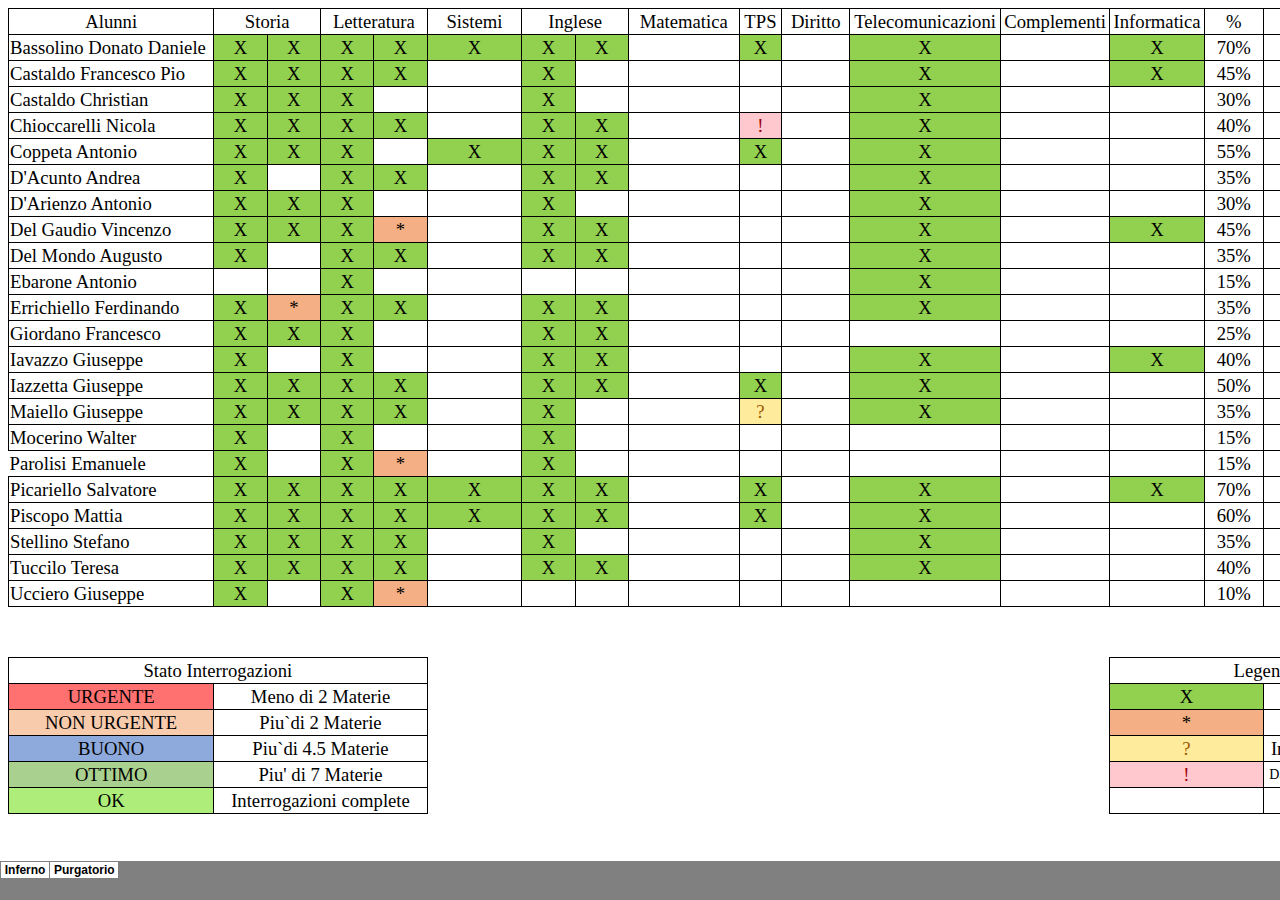
==== commit fc4fafc7: "Update of 15/05/2023 14:45:36" ====
--- a/index_file/sheet001.html
+++ b/index_file/sheet001.html
@@ -75,12 +75,12 @@
  width:107pt'>
  <tr height=26 style='height:19.5pt'>
   <td height=26 class=xl67 width=205 style='height:19.5pt;width:154pt'>Alunni</td>
-  <td colspan=2 class=xl82 width=106 style='border-right:1.0pt solid black;
+  <td colspan=2 class=xl80 width=106 style='border-right:1.0pt solid black;
   border-left:none;width:80pt'>Storia</td>
-  <td colspan=2 class=xl82 width=106 style='border-right:1.0pt solid black;
+  <td colspan=2 class=xl80 width=106 style='border-right:1.0pt solid black;
   border-left:none;width:80pt'>Letteratura</td>
   <td class=xl67 width=95 style='border-left:none;width:71pt'>Sistemi</td>
-  <td colspan=2 class=xl82 width=106 style='border-right:1.0pt solid black;
+  <td colspan=2 class=xl80 width=106 style='border-right:1.0pt solid black;
   border-left:none;width:80pt'>Inglese</td>
   <td class=xl67 width=111 style='border-left:none;width:83pt'>Matematica</td>
   <td class=xl67 width=43 style='border-left:none;width:32pt'>TPS</td>
@@ -103,7 +103,7 @@
   <td class=xl67 style='border-top:none;border-left:none;font-size:14.0pt;
   color:black;font-weight:400;text-decoration:none;text-underline-style:none;
   text-line-through:none;font-family:"Times New Roman", serif;border:1.0pt solid windowtext;
-  background:#F4B084;mso-pattern:black none'>*</td>
+  background:#92D050;mso-pattern:black none'>X</td>
   <td class=xl74 style='border-left:none;font-size:14.0pt;color:black;
   font-weight:400;text-decoration:none;text-underline-style:none;text-line-through:
   none;font-family:"Times New Roman", serif;border-top:none;border-right:1.0pt solid windowtext;
@@ -140,8 +140,8 @@
   color:black;font-weight:400;text-decoration:none;text-underline-style:none;
   text-line-through:none;font-family:"Times New Roman", serif;border:1.0pt solid windowtext;
   background:#92D050;mso-pattern:black none'>X</td>
-  <td class=xl70 style='border-top:none;border-left:none'>65%</td>
-  <td class=xl76 style='border-top:none;border-left:none'>6,5</td>
+  <td class=xl70 style='border-top:none;border-left:none'>70%</td>
+  <td class=xl76 style='border-top:none;border-left:none'>7</td>
   <td class=xl67 style='border-top:none;border-left:none;font-size:14.0pt;
   color:black;font-weight:400;text-decoration:none;text-underline-style:none;
   text-line-through:none;font-family:"Times New Roman", serif;border:1.0pt solid windowtext;
@@ -157,15 +157,56 @@
   <td class=xl67 style='border-top:none;border-left:none;font-size:14.0pt;
   color:black;font-weight:400;text-decoration:none;text-underline-style:none;
   text-line-through:none;font-family:"Times New Roman", serif;border:1.0pt solid windowtext;
-  background:#F4B084;mso-pattern:black none'>*</td>
-  <td class=xl69 style='border-top:none;border-left:none;font-size:14.0pt;
-  color:black;font-weight:400;text-decoration:none;text-underline-style:none;
-  text-line-through:none;font-family:"Times New Roman", serif;border:1.0pt solid windowtext;
-  background:#92D050;mso-pattern:black none'>X</td>
-  <td class=xl67 style='border-top:none;border-left:none;font-size:14.0pt;
-  color:black;font-weight:400;text-decoration:none;text-underline-style:none;
-  text-line-through:none;font-family:"Times New Roman", serif;border:1.0pt solid windowtext;
-  background:#92D050;mso-pattern:black none'>X</td>
+  background:#92D050;mso-pattern:black none'>X</td>
+  <td class=xl69 style='border-top:none;border-left:none;font-size:14.0pt;
+  color:black;font-weight:400;text-decoration:none;text-underline-style:none;
+  text-line-through:none;font-family:"Times New Roman", serif;border:1.0pt solid windowtext;
+  background:#92D050;mso-pattern:black none'>X</td>
+  <td class=xl67 style='border-top:none;border-left:none;font-size:14.0pt;
+  color:black;font-weight:400;text-decoration:none;text-underline-style:none;
+  text-line-through:none;font-family:"Times New Roman", serif;border:1.0pt solid windowtext;
+  background:#92D050;mso-pattern:black none'>X</td>
+  <td class=xl69 style='border-top:none;border-left:none'>&nbsp;</td>
+  <td class=xl69 style='border-top:none;border-left:none;font-size:14.0pt;
+  color:black;font-weight:400;text-decoration:none;text-underline-style:none;
+  text-line-through:none;font-family:"Times New Roman", serif;border:1.0pt solid windowtext;
+  background:#92D050;mso-pattern:black none'>X</td>
+  <td class=xl67 style='border-top:none;border-left:none'>&nbsp;</td>
+  <td class=xl69 style='border-top:none;border-left:none'>&nbsp;</td>
+  <td class=xl69 style='border-top:none;border-left:none'>&nbsp;</td>
+  <td class=xl69 style='border-top:none;border-left:none'>&nbsp;</td>
+  <td class=xl69 style='border-top:none;border-left:none;font-size:14.0pt;
+  color:black;font-weight:400;text-decoration:none;text-underline-style:none;
+  text-line-through:none;font-family:"Times New Roman", serif;border:1.0pt solid windowtext;
+  background:#92D050;mso-pattern:black none'>X</td>
+  <td class=xl69 style='border-top:none;border-left:none'>&nbsp;</td>
+  <td class=xl69 style='border-top:none;border-left:none;font-size:14.0pt;
+  color:black;font-weight:400;text-decoration:none;text-underline-style:none;
+  text-line-through:none;font-family:"Times New Roman", serif;border:1.0pt solid windowtext;
+  background:#92D050;mso-pattern:black none'>X</td>
+  <td class=xl70 style='border-top:none;border-left:none'>45%</td>
+  <td class=xl76 style='border-top:none;border-left:none'>4,5</td>
+  <td class=xl67 style='border-top:none;border-left:none;font-size:14.0pt;
+  color:black;font-weight:400;text-decoration:none;text-underline-style:none;
+  text-line-through:none;font-family:"Times New Roman", serif;border:1.0pt solid windowtext;
+  background:#F8CBAD;mso-pattern:black none'>NON URGENTE</td>
+ </tr>
+ <tr height=26 style='height:19.5pt'>
+  <td height=26 class=xl68 style='height:19.5pt;border-top:none'>Castaldo
+  Christian</td>
+  <td class=xl69 style='border-top:none;border-left:none;font-size:14.0pt;
+  color:black;font-weight:400;text-decoration:none;text-underline-style:none;
+  text-line-through:none;font-family:"Times New Roman", serif;border:1.0pt solid windowtext;
+  background:#92D050;mso-pattern:black none'>X</td>
+  <td class=xl67 style='border-top:none;border-left:none;font-size:14.0pt;
+  color:black;font-weight:400;text-decoration:none;text-underline-style:none;
+  text-line-through:none;font-family:"Times New Roman", serif;border:1.0pt solid windowtext;
+  background:#92D050;mso-pattern:black none'>X</td>
+  <td class=xl69 style='border-top:none;border-left:none;font-size:14.0pt;
+  color:black;font-weight:400;text-decoration:none;text-underline-style:none;
+  text-line-through:none;font-family:"Times New Roman", serif;border:1.0pt solid windowtext;
+  background:#92D050;mso-pattern:black none'>X</td>
+  <td class=xl67 style='border-top:none;border-left:none'>&nbsp;</td>
   <td class=xl69 style='border-top:none;border-left:none'>&nbsp;</td>
   <td class=xl69 style='border-top:none;border-left:none;font-size:14.0pt;
   color:black;font-weight:400;text-decoration:none;text-underline-style:none;
@@ -189,8 +230,143 @@
   background:#F8CBAD;mso-pattern:black none'>NON URGENTE</td>
  </tr>
  <tr height=26 style='height:19.5pt'>
-  <td height=26 class=xl68 style='height:19.5pt;border-top:none'>Castaldo
-  Christian</td>
+  <td height=26 class=xl68 style='height:19.5pt;border-top:none'>Chioccarelli
+  Nicola</td>
+  <td class=xl69 style='border-top:none;border-left:none;font-size:14.0pt;
+  color:black;font-weight:400;text-decoration:none;text-underline-style:none;
+  text-line-through:none;font-family:"Times New Roman", serif;border:1.0pt solid windowtext;
+  background:#92D050;mso-pattern:black none'>X</td>
+  <td class=xl67 style='border-top:none;border-left:none;font-size:14.0pt;
+  color:black;font-weight:400;text-decoration:none;text-underline-style:none;
+  text-line-through:none;font-family:"Times New Roman", serif;border:1.0pt solid windowtext;
+  background:#92D050;mso-pattern:black none'>X</td>
+  <td class=xl69 style='border-top:none;border-left:none;font-size:14.0pt;
+  color:black;font-weight:400;text-decoration:none;text-underline-style:none;
+  text-line-through:none;font-family:"Times New Roman", serif;border:1.0pt solid windowtext;
+  background:#92D050;mso-pattern:black none'>X</td>
+  <td class=xl67 style='border-top:none;border-left:none;font-size:14.0pt;
+  color:black;font-weight:400;text-decoration:none;text-underline-style:none;
+  text-line-through:none;font-family:"Times New Roman", serif;border:1.0pt solid windowtext;
+  background:#92D050;mso-pattern:black none'>X</td>
+  <td class=xl69 style='border-top:none;border-left:none'>&nbsp;</td>
+  <td class=xl69 style='border-top:none;border-left:none;font-size:14.0pt;
+  color:black;font-weight:400;text-decoration:none;text-underline-style:none;
+  text-line-through:none;font-family:"Times New Roman", serif;border:1.0pt solid windowtext;
+  background:#92D050;mso-pattern:black none'>X</td>
+  <td class=xl67 style='border-top:none;border-left:none;font-size:14.0pt;
+  color:black;font-weight:400;text-decoration:none;text-underline-style:none;
+  text-line-through:none;font-family:"Times New Roman", serif;border:1.0pt solid windowtext;
+  background:#92D050;mso-pattern:black none'>X</td>
+  <td class=xl69 style='border-top:none;border-left:none'>&nbsp;</td>
+  <td class=xl69 style='border-top:none;border-left:none;font-size:14.0pt;
+  color:#9C0006;font-weight:400;text-decoration:none;text-underline-style:none;
+  text-line-through:none;font-family:"Times New Roman", serif;border:1.0pt solid windowtext;
+  background:#FFC7CE;mso-pattern:black none'>!</td>
+  <td class=xl69 style='border-top:none;border-left:none'>&nbsp;</td>
+  <td class=xl69 style='border-top:none;border-left:none;font-size:14.0pt;
+  color:black;font-weight:400;text-decoration:none;text-underline-style:none;
+  text-line-through:none;font-family:"Times New Roman", serif;border:1.0pt solid windowtext;
+  background:#92D050;mso-pattern:black none'>X</td>
+  <td class=xl69 style='border-top:none;border-left:none'>&nbsp;</td>
+  <td class=xl69 style='border-top:none;border-left:none'>&nbsp;</td>
+  <td class=xl70 style='border-top:none;border-left:none'>40%</td>
+  <td class=xl76 style='border-top:none;border-left:none'>4</td>
+  <td class=xl67 style='border-top:none;border-left:none;font-size:14.0pt;
+  color:black;font-weight:400;text-decoration:none;text-underline-style:none;
+  text-line-through:none;font-family:"Times New Roman", serif;border:1.0pt solid windowtext;
+  background:#F8CBAD;mso-pattern:black none'>NON URGENTE</td>
+ </tr>
+ <tr height=26 style='height:19.5pt'>
+  <td height=26 class=xl68 style='height:19.5pt;border-top:none'>Coppeta
+  Antonio</td>
+  <td class=xl69 style='border-top:none;border-left:none;font-size:14.0pt;
+  color:black;font-weight:400;text-decoration:none;text-underline-style:none;
+  text-line-through:none;font-family:"Times New Roman", serif;border:1.0pt solid windowtext;
+  background:#92D050;mso-pattern:black none'>X</td>
+  <td class=xl67 style='border-top:none;border-left:none;font-size:14.0pt;
+  color:black;font-weight:400;text-decoration:none;text-underline-style:none;
+  text-line-through:none;font-family:"Times New Roman", serif;border:1.0pt solid windowtext;
+  background:#92D050;mso-pattern:black none'>X</td>
+  <td class=xl69 style='border-top:none;border-left:none;font-size:14.0pt;
+  color:black;font-weight:400;text-decoration:none;text-underline-style:none;
+  text-line-through:none;font-family:"Times New Roman", serif;border:1.0pt solid windowtext;
+  background:#92D050;mso-pattern:black none'>X</td>
+  <td class=xl67 style='border-top:none;border-left:none'>&nbsp;</td>
+  <td class=xl69 style='border-top:none;border-left:none;font-size:14.0pt;
+  color:black;font-weight:400;text-decoration:none;text-underline-style:none;
+  text-line-through:none;font-family:"Times New Roman", serif;border:1.0pt solid windowtext;
+  background:#92D050;mso-pattern:black none'>X</td>
+  <td class=xl69 style='border-top:none;border-left:none;font-size:14.0pt;
+  color:black;font-weight:400;text-decoration:none;text-underline-style:none;
+  text-line-through:none;font-family:"Times New Roman", serif;border:1.0pt solid windowtext;
+  background:#92D050;mso-pattern:black none'>X</td>
+  <td class=xl67 style='border-top:none;border-left:none;font-size:14.0pt;
+  color:black;font-weight:400;text-decoration:none;text-underline-style:none;
+  text-line-through:none;font-family:"Times New Roman", serif;border:1.0pt solid windowtext;
+  background:#92D050;mso-pattern:black none'>X</td>
+  <td class=xl69 style='border-top:none;border-left:none'>&nbsp;</td>
+  <td class=xl69 style='border-top:none;border-left:none;font-size:14.0pt;
+  color:black;font-weight:400;text-decoration:none;text-underline-style:none;
+  text-line-through:none;font-family:"Times New Roman", serif;border:1.0pt solid windowtext;
+  background:#92D050;mso-pattern:black none'>X</td>
+  <td class=xl69 style='border-top:none;border-left:none'>&nbsp;</td>
+  <td class=xl69 style='border-top:none;border-left:none;font-size:14.0pt;
+  color:black;font-weight:400;text-decoration:none;text-underline-style:none;
+  text-line-through:none;font-family:"Times New Roman", serif;border:1.0pt solid windowtext;
+  background:#92D050;mso-pattern:black none'>X</td>
+  <td class=xl69 style='border-top:none;border-left:none'>&nbsp;</td>
+  <td class=xl69 style='border-top:none;border-left:none'>&nbsp;</td>
+  <td class=xl70 style='border-top:none;border-left:none'>55%</td>
+  <td class=xl76 style='border-top:none;border-left:none'>5,5</td>
+  <td class=xl67 style='border-top:none;border-left:none;font-size:14.0pt;
+  color:black;font-weight:400;text-decoration:none;text-underline-style:none;
+  text-line-through:none;font-family:"Times New Roman", serif;border:1.0pt solid windowtext;
+  background:#8EA9DB;mso-pattern:black none'>BUONO</td>
+ </tr>
+ <tr height=26 style='height:19.5pt'>
+  <td height=26 class=xl68 style='height:19.5pt;border-top:none'>D'Acunto
+  Andrea</td>
+  <td class=xl69 style='border-top:none;border-left:none;font-size:14.0pt;
+  color:black;font-weight:400;text-decoration:none;text-underline-style:none;
+  text-line-through:none;font-family:"Times New Roman", serif;border:1.0pt solid windowtext;
+  background:#92D050;mso-pattern:black none'>X</td>
+  <td class=xl67 style='border-top:none;border-left:none'>&nbsp;</td>
+  <td class=xl69 style='border-top:none;border-left:none;font-size:14.0pt;
+  color:black;font-weight:400;text-decoration:none;text-underline-style:none;
+  text-line-through:none;font-family:"Times New Roman", serif;border:1.0pt solid windowtext;
+  background:#92D050;mso-pattern:black none'>X</td>
+  <td class=xl67 style='border-top:none;border-left:none;font-size:14.0pt;
+  color:black;font-weight:400;text-decoration:none;text-underline-style:none;
+  text-line-through:none;font-family:"Times New Roman", serif;border:1.0pt solid windowtext;
+  background:#92D050;mso-pattern:black none'>X</td>
+  <td class=xl69 style='border-top:none;border-left:none'>&nbsp;</td>
+  <td class=xl69 style='border-top:none;border-left:none;font-size:14.0pt;
+  color:black;font-weight:400;text-decoration:none;text-underline-style:none;
+  text-line-through:none;font-family:"Times New Roman", serif;border:1.0pt solid windowtext;
+  background:#92D050;mso-pattern:black none'>X</td>
+  <td class=xl67 style='border-top:none;border-left:none;font-size:14.0pt;
+  color:black;font-weight:400;text-decoration:none;text-underline-style:none;
+  text-line-through:none;font-family:"Times New Roman", serif;border:1.0pt solid windowtext;
+  background:#92D050;mso-pattern:black none'>X</td>
+  <td class=xl69 style='border-top:none;border-left:none'>&nbsp;</td>
+  <td class=xl69 style='border-top:none;border-left:none'>&nbsp;</td>
+  <td class=xl69 style='border-top:none;border-left:none'>&nbsp;</td>
+  <td class=xl69 style='border-top:none;border-left:none;font-size:14.0pt;
+  color:black;font-weight:400;text-decoration:none;text-underline-style:none;
+  text-line-through:none;font-family:"Times New Roman", serif;border:1.0pt solid windowtext;
+  background:#92D050;mso-pattern:black none'>X</td>
+  <td class=xl69 style='border-top:none;border-left:none'>&nbsp;</td>
+  <td class=xl69 style='border-top:none;border-left:none'>&nbsp;</td>
+  <td class=xl70 style='border-top:none;border-left:none'>35%</td>
+  <td class=xl76 style='border-top:none;border-left:none'>3,5</td>
+  <td class=xl67 style='border-top:none;border-left:none;font-size:14.0pt;
+  color:black;font-weight:400;text-decoration:none;text-underline-style:none;
+  text-line-through:none;font-family:"Times New Roman", serif;border:1.0pt solid windowtext;
+  background:#F8CBAD;mso-pattern:black none'>NON URGENTE</td>
+ </tr>
+ <tr height=26 style='height:19.5pt'>
+  <td height=26 class=xl68 style='height:19.5pt;border-top:none'>D'Arienzo
+  Antonio</td>
   <td class=xl69 style='border-top:none;border-left:none;font-size:14.0pt;
   color:black;font-weight:400;text-decoration:none;text-underline-style:none;
   text-line-through:none;font-family:"Times New Roman", serif;border:1.0pt solid windowtext;
@@ -227,398 +403,240 @@
   background:#F8CBAD;mso-pattern:black none'>NON URGENTE</td>
  </tr>
  <tr height=26 style='height:19.5pt'>
-  <td height=26 class=xl68 style='height:19.5pt;border-top:none'>Chioccarelli
-  Nicola</td>
-  <td class=xl69 style='border-top:none;border-left:none;font-size:14.0pt;
-  color:black;font-weight:400;text-decoration:none;text-underline-style:none;
-  text-line-through:none;font-family:"Times New Roman", serif;border:1.0pt solid windowtext;
-  background:#92D050;mso-pattern:black none'>X</td>
-  <td class=xl67 style='border-top:none;border-left:none;font-size:14.0pt;
-  color:black;font-weight:400;text-decoration:none;text-underline-style:none;
-  text-line-through:none;font-family:"Times New Roman", serif;border:1.0pt solid windowtext;
-  background:#92D050;mso-pattern:black none'>X</td>
-  <td class=xl69 style='border-top:none;border-left:none;font-size:14.0pt;
-  color:black;font-weight:400;text-decoration:none;text-underline-style:none;
-  text-line-through:none;font-family:"Times New Roman", serif;border:1.0pt solid windowtext;
-  background:#92D050;mso-pattern:black none'>X</td>
-  <td class=xl67 style='border-top:none;border-left:none;font-size:14.0pt;
-  color:black;font-weight:400;text-decoration:none;text-underline-style:none;
-  text-line-through:none;font-family:"Times New Roman", serif;border:1.0pt solid windowtext;
-  background:#92D050;mso-pattern:black none'>X</td>
-  <td class=xl69 style='border-top:none;border-left:none'>&nbsp;</td>
-  <td class=xl69 style='border-top:none;border-left:none;font-size:14.0pt;
-  color:black;font-weight:400;text-decoration:none;text-underline-style:none;
-  text-line-through:none;font-family:"Times New Roman", serif;border:1.0pt solid windowtext;
-  background:#92D050;mso-pattern:black none'>X</td>
-  <td class=xl67 style='border-top:none;border-left:none;font-size:14.0pt;
-  color:black;font-weight:400;text-decoration:none;text-underline-style:none;
-  text-line-through:none;font-family:"Times New Roman", serif;border:1.0pt solid windowtext;
-  background:#92D050;mso-pattern:black none'>X</td>
-  <td class=xl69 style='border-top:none;border-left:none'>&nbsp;</td>
-  <td class=xl69 style='border-top:none;border-left:none;font-size:14.0pt;
-  color:#9C0006;font-weight:400;text-decoration:none;text-underline-style:none;
-  text-line-through:none;font-family:"Times New Roman", serif;border:1.0pt solid windowtext;
-  background:#FFC7CE;mso-pattern:black none'>!</td>
-  <td class=xl69 style='border-top:none;border-left:none'>&nbsp;</td>
-  <td class=xl69 style='border-top:none;border-left:none;font-size:14.0pt;
-  color:black;font-weight:400;text-decoration:none;text-underline-style:none;
-  text-line-through:none;font-family:"Times New Roman", serif;border:1.0pt solid windowtext;
-  background:#92D050;mso-pattern:black none'>X</td>
-  <td class=xl69 style='border-top:none;border-left:none'>&nbsp;</td>
-  <td class=xl69 style='border-top:none;border-left:none'>&nbsp;</td>
+  <td height=26 class=xl68 style='height:19.5pt;border-top:none'>Del Gaudio
+  Vincenzo</td>
+  <td class=xl69 style='border-top:none;border-left:none;font-size:14.0pt;
+  color:black;font-weight:400;text-decoration:none;text-underline-style:none;
+  text-line-through:none;font-family:"Times New Roman", serif;border:1.0pt solid windowtext;
+  background:#92D050;mso-pattern:black none'>X</td>
+  <td class=xl67 style='border-top:none;border-left:none;font-size:14.0pt;
+  color:black;font-weight:400;text-decoration:none;text-underline-style:none;
+  text-line-through:none;font-family:"Times New Roman", serif;border:1.0pt solid windowtext;
+  background:#92D050;mso-pattern:black none'>X</td>
+  <td class=xl69 style='border-top:none;border-left:none;font-size:14.0pt;
+  color:black;font-weight:400;text-decoration:none;text-underline-style:none;
+  text-line-through:none;font-family:"Times New Roman", serif;border:1.0pt solid windowtext;
+  background:#92D050;mso-pattern:black none'>X</td>
+  <td class=xl67 style='border-top:none;border-left:none;font-size:14.0pt;
+  color:black;font-weight:400;text-decoration:none;text-underline-style:none;
+  text-line-through:none;font-family:"Times New Roman", serif;border:1.0pt solid windowtext;
+  background:#F4B084;mso-pattern:black none'>*</td>
+  <td class=xl69 style='border-top:none;border-left:none'>&nbsp;</td>
+  <td class=xl69 style='border-top:none;border-left:none;font-size:14.0pt;
+  color:black;font-weight:400;text-decoration:none;text-underline-style:none;
+  text-line-through:none;font-family:"Times New Roman", serif;border:1.0pt solid windowtext;
+  background:#92D050;mso-pattern:black none'>X</td>
+  <td class=xl67 style='border-top:none;border-left:none;font-size:14.0pt;
+  color:black;font-weight:400;text-decoration:none;text-underline-style:none;
+  text-line-through:none;font-family:"Times New Roman", serif;border:1.0pt solid windowtext;
+  background:#92D050;mso-pattern:black none'>X</td>
+  <td class=xl69 style='border-top:none;border-left:none'>&nbsp;</td>
+  <td class=xl69 style='border-top:none;border-left:none'>&nbsp;</td>
+  <td class=xl69 style='border-top:none;border-left:none'>&nbsp;</td>
+  <td class=xl69 style='border-top:none;border-left:none;font-size:14.0pt;
+  color:black;font-weight:400;text-decoration:none;text-underline-style:none;
+  text-line-through:none;font-family:"Times New Roman", serif;border:1.0pt solid windowtext;
+  background:#92D050;mso-pattern:black none'>X</td>
+  <td class=xl69 style='border-top:none;border-left:none'>&nbsp;</td>
+  <td class=xl69 style='border-top:none;border-left:none;font-size:14.0pt;
+  color:black;font-weight:400;text-decoration:none;text-underline-style:none;
+  text-line-through:none;font-family:"Times New Roman", serif;border:1.0pt solid windowtext;
+  background:#92D050;mso-pattern:black none'>X</td>
+  <td class=xl70 style='border-top:none;border-left:none'>45%</td>
+  <td class=xl76 style='border-top:none;border-left:none'>4,5</td>
+  <td class=xl67 style='border-top:none;border-left:none;font-size:14.0pt;
+  color:black;font-weight:400;text-decoration:none;text-underline-style:none;
+  text-line-through:none;font-family:"Times New Roman", serif;border:1.0pt solid windowtext;
+  background:#F8CBAD;mso-pattern:black none'>NON URGENTE</td>
+ </tr>
+ <tr height=26 style='height:19.5pt'>
+  <td height=26 class=xl68 style='height:19.5pt;border-top:none'>Del Mondo
+  Augusto</td>
+  <td class=xl69 style='border-top:none;border-left:none;font-size:14.0pt;
+  color:black;font-weight:400;text-decoration:none;text-underline-style:none;
+  text-line-through:none;font-family:"Times New Roman", serif;border:1.0pt solid windowtext;
+  background:#92D050;mso-pattern:black none'>X</td>
+  <td class=xl67 style='border-top:none;border-left:none'>&nbsp;</td>
+  <td class=xl69 style='border-top:none;border-left:none;font-size:14.0pt;
+  color:black;font-weight:400;text-decoration:none;text-underline-style:none;
+  text-line-through:none;font-family:"Times New Roman", serif;border:1.0pt solid windowtext;
+  background:#92D050;mso-pattern:black none'>X</td>
+  <td class=xl67 style='border-top:none;border-left:none;font-size:14.0pt;
+  color:black;font-weight:400;text-decoration:none;text-underline-style:none;
+  text-line-through:none;font-family:"Times New Roman", serif;border:1.0pt solid windowtext;
+  background:#92D050;mso-pattern:black none'>X</td>
+  <td class=xl69 style='border-top:none;border-left:none'>&nbsp;</td>
+  <td class=xl69 style='border-top:none;border-left:none;font-size:14.0pt;
+  color:black;font-weight:400;text-decoration:none;text-underline-style:none;
+  text-line-through:none;font-family:"Times New Roman", serif;border:1.0pt solid windowtext;
+  background:#92D050;mso-pattern:black none'>X</td>
+  <td class=xl67 style='border-top:none;border-left:none;font-size:14.0pt;
+  color:black;font-weight:400;text-decoration:none;text-underline-style:none;
+  text-line-through:none;font-family:"Times New Roman", serif;border:1.0pt solid windowtext;
+  background:#92D050;mso-pattern:black none'>X</td>
+  <td class=xl69 style='border-top:none;border-left:none'>&nbsp;</td>
+  <td class=xl69 style='border-top:none;border-left:none'>&nbsp;</td>
+  <td class=xl69 style='border-top:none;border-left:none'>&nbsp;</td>
+  <td class=xl69 style='border-top:none;border-left:none;font-size:14.0pt;
+  color:black;font-weight:400;text-decoration:none;text-underline-style:none;
+  text-line-through:none;font-family:"Times New Roman", serif;border:1.0pt solid windowtext;
+  background:#92D050;mso-pattern:black none'>X</td>
+  <td class=xl69 style='border-top:none;border-left:none'>&nbsp;</td>
+  <td class=xl69 style='border-top:none;border-left:none'>&nbsp;</td>
+  <td class=xl70 style='border-top:none;border-left:none'>35%</td>
+  <td class=xl76 style='border-top:none;border-left:none'>3,5</td>
+  <td class=xl67 style='border-top:none;border-left:none;font-size:14.0pt;
+  color:black;font-weight:400;text-decoration:none;text-underline-style:none;
+  text-line-through:none;font-family:"Times New Roman", serif;border:1.0pt solid windowtext;
+  background:#F8CBAD;mso-pattern:black none'>NON URGENTE</td>
+ </tr>
+ <tr height=26 style='height:19.5pt'>
+  <td height=26 class=xl68 style='height:19.5pt;border-top:none'>Ebarone
+  Antonio</td>
+  <td class=xl69 style='border-top:none;border-left:none'>&nbsp;</td>
+  <td class=xl67 style='border-top:none;border-left:none'>&nbsp;</td>
+  <td class=xl69 style='border-top:none;border-left:none;font-size:14.0pt;
+  color:black;font-weight:400;text-decoration:none;text-underline-style:none;
+  text-line-through:none;font-family:"Times New Roman", serif;border:1.0pt solid windowtext;
+  background:#92D050;mso-pattern:black none'>X</td>
+  <td class=xl67 style='border-top:none;border-left:none'>&nbsp;</td>
+  <td class=xl69 style='border-top:none;border-left:none'>&nbsp;</td>
+  <td class=xl69 style='border-top:none;border-left:none'>&nbsp;</td>
+  <td class=xl67 style='border-top:none;border-left:none'>&nbsp;</td>
+  <td class=xl69 style='border-top:none;border-left:none'>&nbsp;</td>
+  <td class=xl69 style='border-top:none;border-left:none'>&nbsp;</td>
+  <td class=xl69 style='border-top:none;border-left:none'>&nbsp;</td>
+  <td class=xl69 style='border-top:none;border-left:none;font-size:14.0pt;
+  color:black;font-weight:400;text-decoration:none;text-underline-style:none;
+  text-line-through:none;font-family:"Times New Roman", serif;border:1.0pt solid windowtext;
+  background:#92D050;mso-pattern:black none'>X</td>
+  <td class=xl69 style='border-top:none;border-left:none'>&nbsp;</td>
+  <td class=xl69 style='border-top:none;border-left:none'>&nbsp;</td>
+  <td class=xl70 style='border-top:none;border-left:none'>15%</td>
+  <td class=xl76 style='border-top:none;border-left:none'>1,5</td>
+  <td class=xl67 style='border-top:none;border-left:none;font-size:14.0pt;
+  color:black;font-weight:400;text-decoration:none;text-underline-style:none;
+  text-line-through:none;font-family:"Times New Roman", serif;border:1.0pt solid windowtext;
+  background:#FF7171;mso-pattern:black none'>URGENTE</td>
+ </tr>
+ <tr height=26 style='height:19.5pt'>
+  <td height=26 class=xl68 style='height:19.5pt;border-top:none'>Errichiello
+  Ferdinando</td>
+  <td class=xl69 style='border-top:none;border-left:none;font-size:14.0pt;
+  color:black;font-weight:400;text-decoration:none;text-underline-style:none;
+  text-line-through:none;font-family:"Times New Roman", serif;border:1.0pt solid windowtext;
+  background:#92D050;mso-pattern:black none'>X</td>
+  <td class=xl67 style='border-top:none;border-left:none;font-size:14.0pt;
+  color:black;font-weight:400;text-decoration:none;text-underline-style:none;
+  text-line-through:none;font-family:"Times New Roman", serif;border:1.0pt solid windowtext;
+  background:#F4B084;mso-pattern:black none'>*</td>
+  <td class=xl69 style='border-top:none;border-left:none;font-size:14.0pt;
+  color:black;font-weight:400;text-decoration:none;text-underline-style:none;
+  text-line-through:none;font-family:"Times New Roman", serif;border:1.0pt solid windowtext;
+  background:#92D050;mso-pattern:black none'>X</td>
+  <td class=xl67 style='border-top:none;border-left:none;font-size:14.0pt;
+  color:black;font-weight:400;text-decoration:none;text-underline-style:none;
+  text-line-through:none;font-family:"Times New Roman", serif;border:1.0pt solid windowtext;
+  background:#92D050;mso-pattern:black none'>X</td>
+  <td class=xl69 style='border-top:none;border-left:none'>&nbsp;</td>
+  <td class=xl69 style='border-top:none;border-left:none;font-size:14.0pt;
+  color:black;font-weight:400;text-decoration:none;text-underline-style:none;
+  text-line-through:none;font-family:"Times New Roman", serif;border:1.0pt solid windowtext;
+  background:#92D050;mso-pattern:black none'>X</td>
+  <td class=xl67 style='border-top:none;border-left:none;font-size:14.0pt;
+  color:black;font-weight:400;text-decoration:none;text-underline-style:none;
+  text-line-through:none;font-family:"Times New Roman", serif;border:1.0pt solid windowtext;
+  background:#92D050;mso-pattern:black none'>X</td>
+  <td class=xl69 style='border-top:none;border-left:none'>&nbsp;</td>
+  <td class=xl69 style='border-top:none;border-left:none'>&nbsp;</td>
+  <td class=xl69 style='border-top:none;border-left:none'>&nbsp;</td>
+  <td class=xl69 style='border-top:none;border-left:none;font-size:14.0pt;
+  color:black;font-weight:400;text-decoration:none;text-underline-style:none;
+  text-line-through:none;font-family:"Times New Roman", serif;border:1.0pt solid windowtext;
+  background:#92D050;mso-pattern:black none'>X</td>
+  <td class=xl69 style='border-top:none;border-left:none'>&nbsp;</td>
+  <td class=xl69 style='border-top:none;border-left:none'>&nbsp;</td>
+  <td class=xl70 style='border-top:none;border-left:none'>35%</td>
+  <td class=xl76 style='border-top:none;border-left:none'>3,5</td>
+  <td class=xl67 style='border-top:none;border-left:none;font-size:14.0pt;
+  color:black;font-weight:400;text-decoration:none;text-underline-style:none;
+  text-line-through:none;font-family:"Times New Roman", serif;border:1.0pt solid windowtext;
+  background:#F8CBAD;mso-pattern:black none'>NON URGENTE</td>
+ </tr>
+ <tr height=26 style='height:19.5pt'>
+  <td height=26 class=xl68 style='height:19.5pt;border-top:none'>Giordano
+  Francesco</td>
+  <td class=xl69 style='border-top:none;border-left:none;font-size:14.0pt;
+  color:black;font-weight:400;text-decoration:none;text-underline-style:none;
+  text-line-through:none;font-family:"Times New Roman", serif;border:1.0pt solid windowtext;
+  background:#92D050;mso-pattern:black none'>X</td>
+  <td class=xl67 style='border-top:none;border-left:none;font-size:14.0pt;
+  color:black;font-weight:400;text-decoration:none;text-underline-style:none;
+  text-line-through:none;font-family:"Times New Roman", serif;border:1.0pt solid windowtext;
+  background:#92D050;mso-pattern:black none'>X</td>
+  <td class=xl69 style='border-top:none;border-left:none;font-size:14.0pt;
+  color:black;font-weight:400;text-decoration:none;text-underline-style:none;
+  text-line-through:none;font-family:"Times New Roman", serif;border:1.0pt solid windowtext;
+  background:#92D050;mso-pattern:black none'>X</td>
+  <td class=xl67 style='border-top:none;border-left:none'>&nbsp;</td>
+  <td class=xl69 style='border-top:none;border-left:none'>&nbsp;</td>
+  <td class=xl69 style='border-top:none;border-left:none;font-size:14.0pt;
+  color:black;font-weight:400;text-decoration:none;text-underline-style:none;
+  text-line-through:none;font-family:"Times New Roman", serif;border:1.0pt solid windowtext;
+  background:#92D050;mso-pattern:black none'>X</td>
+  <td class=xl67 style='border-top:none;border-left:none;font-size:14.0pt;
+  color:black;font-weight:400;text-decoration:none;text-underline-style:none;
+  text-line-through:none;font-family:"Times New Roman", serif;border:1.0pt solid windowtext;
+  background:#92D050;mso-pattern:black none'>X</td>
+  <td class=xl69 style='border-top:none;border-left:none'>&nbsp;</td>
+  <td class=xl69 style='border-top:none;border-left:none'>&nbsp;</td>
+  <td class=xl69 style='border-top:none;border-left:none'>&nbsp;</td>
+  <td class=xl69 style='border-top:none;border-left:none'>&nbsp;</td>
+  <td class=xl69 style='border-top:none;border-left:none'>&nbsp;</td>
+  <td class=xl69 style='border-top:none;border-left:none'>&nbsp;</td>
+  <td class=xl70 style='border-top:none;border-left:none'>25%</td>
+  <td class=xl76 style='border-top:none;border-left:none'>2,5</td>
+  <td class=xl67 style='border-top:none;border-left:none;font-size:14.0pt;
+  color:black;font-weight:400;text-decoration:none;text-underline-style:none;
+  text-line-through:none;font-family:"Times New Roman", serif;border:1.0pt solid windowtext;
+  background:#F8CBAD;mso-pattern:black none'>NON URGENTE</td>
+ </tr>
+ <tr height=26 style='height:19.5pt'>
+  <td height=26 class=xl68 style='height:19.5pt;border-top:none'>Iavazzo
+  Giuseppe</td>
+  <td class=xl69 style='border-top:none;border-left:none;font-size:14.0pt;
+  color:black;font-weight:400;text-decoration:none;text-underline-style:none;
+  text-line-through:none;font-family:"Times New Roman", serif;border:1.0pt solid windowtext;
+  background:#92D050;mso-pattern:black none'>X</td>
+  <td class=xl67 style='border-top:none;border-left:none'>&nbsp;</td>
+  <td class=xl69 style='border-top:none;border-left:none;font-size:14.0pt;
+  color:black;font-weight:400;text-decoration:none;text-underline-style:none;
+  text-line-through:none;font-family:"Times New Roman", serif;border:1.0pt solid windowtext;
+  background:#92D050;mso-pattern:black none'>X</td>
+  <td class=xl67 style='border-top:none;border-left:none'>&nbsp;</td>
+  <td class=xl69 style='border-top:none;border-left:none'>&nbsp;</td>
+  <td class=xl69 style='border-top:none;border-left:none;font-size:14.0pt;
+  color:black;font-weight:400;text-decoration:none;text-underline-style:none;
+  text-line-through:none;font-family:"Times New Roman", serif;border:1.0pt solid windowtext;
+  background:#92D050;mso-pattern:black none'>X</td>
+  <td class=xl67 style='border-top:none;border-left:none;font-size:14.0pt;
+  color:black;font-weight:400;text-decoration:none;text-underline-style:none;
+  text-line-through:none;font-family:"Times New Roman", serif;border:1.0pt solid windowtext;
+  background:#92D050;mso-pattern:black none'>X</td>
+  <td class=xl69 style='border-top:none;border-left:none'>&nbsp;</td>
+  <td class=xl69 style='border-top:none;border-left:none'>&nbsp;</td>
+  <td class=xl69 style='border-top:none;border-left:none'>&nbsp;</td>
+  <td class=xl69 style='border-top:none;border-left:none;font-size:14.0pt;
+  color:black;font-weight:400;text-decoration:none;text-underline-style:none;
+  text-line-through:none;font-family:"Times New Roman", serif;border:1.0pt solid windowtext;
+  background:#92D050;mso-pattern:black none'>X</td>
+  <td class=xl69 style='border-top:none;border-left:none'>&nbsp;</td>
+  <td class=xl69 style='border-top:none;border-left:none;font-size:14.0pt;
+  color:black;font-weight:400;text-decoration:none;text-underline-style:none;
+  text-line-through:none;font-family:"Times New Roman", serif;border:1.0pt solid windowtext;
+  background:#92D050;mso-pattern:black none'>X</td>
   <td class=xl70 style='border-top:none;border-left:none'>40%</td>
   <td class=xl76 style='border-top:none;border-left:none'>4</td>
-  <td class=xl67 style='border-top:none;border-left:none;font-size:14.0pt;
-  color:black;font-weight:400;text-decoration:none;text-underline-style:none;
-  text-line-through:none;font-family:"Times New Roman", serif;border:1.0pt solid windowtext;
-  background:#F8CBAD;mso-pattern:black none'>NON URGENTE</td>
- </tr>
- <tr height=26 style='height:19.5pt'>
-  <td height=26 class=xl68 style='height:19.5pt;border-top:none'>Coppeta
-  Antonio</td>
-  <td class=xl69 style='border-top:none;border-left:none;font-size:14.0pt;
-  color:black;font-weight:400;text-decoration:none;text-underline-style:none;
-  text-line-through:none;font-family:"Times New Roman", serif;border:1.0pt solid windowtext;
-  background:#92D050;mso-pattern:black none'>X</td>
-  <td class=xl67 style='border-top:none;border-left:none;font-size:14.0pt;
-  color:black;font-weight:400;text-decoration:none;text-underline-style:none;
-  text-line-through:none;font-family:"Times New Roman", serif;border:1.0pt solid windowtext;
-  background:#F4B084;mso-pattern:black none'>*</td>
-  <td class=xl69 style='border-top:none;border-left:none;font-size:14.0pt;
-  color:black;font-weight:400;text-decoration:none;text-underline-style:none;
-  text-line-through:none;font-family:"Times New Roman", serif;border:1.0pt solid windowtext;
-  background:#92D050;mso-pattern:black none'>X</td>
-  <td class=xl67 style='border-top:none;border-left:none'>&nbsp;</td>
-  <td class=xl69 style='border-top:none;border-left:none;font-size:14.0pt;
-  color:black;font-weight:400;text-decoration:none;text-underline-style:none;
-  text-line-through:none;font-family:"Times New Roman", serif;border:1.0pt solid windowtext;
-  background:#92D050;mso-pattern:black none'>X</td>
-  <td class=xl69 style='border-top:none;border-left:none;font-size:14.0pt;
-  color:black;font-weight:400;text-decoration:none;text-underline-style:none;
-  text-line-through:none;font-family:"Times New Roman", serif;border:1.0pt solid windowtext;
-  background:#92D050;mso-pattern:black none'>X</td>
-  <td class=xl67 style='border-top:none;border-left:none;font-size:14.0pt;
-  color:black;font-weight:400;text-decoration:none;text-underline-style:none;
-  text-line-through:none;font-family:"Times New Roman", serif;border:1.0pt solid windowtext;
-  background:#92D050;mso-pattern:black none'>X</td>
-  <td class=xl69 style='border-top:none;border-left:none'>&nbsp;</td>
-  <td class=xl69 style='border-top:none;border-left:none;font-size:14.0pt;
-  color:black;font-weight:400;text-decoration:none;text-underline-style:none;
-  text-line-through:none;font-family:"Times New Roman", serif;border:1.0pt solid windowtext;
-  background:#92D050;mso-pattern:black none'>X</td>
-  <td class=xl69 style='border-top:none;border-left:none'>&nbsp;</td>
-  <td class=xl69 style='border-top:none;border-left:none;font-size:14.0pt;
-  color:black;font-weight:400;text-decoration:none;text-underline-style:none;
-  text-line-through:none;font-family:"Times New Roman", serif;border:1.0pt solid windowtext;
-  background:#92D050;mso-pattern:black none'>X</td>
-  <td class=xl69 style='border-top:none;border-left:none'>&nbsp;</td>
-  <td class=xl69 style='border-top:none;border-left:none'>&nbsp;</td>
-  <td class=xl70 style='border-top:none;border-left:none'>50%</td>
-  <td class=xl76 style='border-top:none;border-left:none'>5</td>
-  <td class=xl67 style='border-top:none;border-left:none;font-size:14.0pt;
-  color:black;font-weight:400;text-decoration:none;text-underline-style:none;
-  text-line-through:none;font-family:"Times New Roman", serif;border:1.0pt solid windowtext;
-  background:#8EA9DB;mso-pattern:black none'>BUONO</td>
- </tr>
- <tr height=26 style='height:19.5pt'>
-  <td height=26 class=xl68 style='height:19.5pt;border-top:none'>D'Acunto
-  Andrea</td>
-  <td class=xl69 style='border-top:none;border-left:none;font-size:14.0pt;
-  color:black;font-weight:400;text-decoration:none;text-underline-style:none;
-  text-line-through:none;font-family:"Times New Roman", serif;border:1.0pt solid windowtext;
-  background:#92D050;mso-pattern:black none'>X</td>
-  <td class=xl67 style='border-top:none;border-left:none'>&nbsp;</td>
-  <td class=xl69 style='border-top:none;border-left:none;font-size:14.0pt;
-  color:black;font-weight:400;text-decoration:none;text-underline-style:none;
-  text-line-through:none;font-family:"Times New Roman", serif;border:1.0pt solid windowtext;
-  background:#92D050;mso-pattern:black none'>X</td>
-  <td class=xl67 style='border-top:none;border-left:none;font-size:14.0pt;
-  color:black;font-weight:400;text-decoration:none;text-underline-style:none;
-  text-line-through:none;font-family:"Times New Roman", serif;border:1.0pt solid windowtext;
-  background:#92D050;mso-pattern:black none'>X</td>
-  <td class=xl69 style='border-top:none;border-left:none'>&nbsp;</td>
-  <td class=xl69 style='border-top:none;border-left:none;font-size:14.0pt;
-  color:black;font-weight:400;text-decoration:none;text-underline-style:none;
-  text-line-through:none;font-family:"Times New Roman", serif;border:1.0pt solid windowtext;
-  background:#92D050;mso-pattern:black none'>X</td>
-  <td class=xl67 style='border-top:none;border-left:none;font-size:14.0pt;
-  color:black;font-weight:400;text-decoration:none;text-underline-style:none;
-  text-line-through:none;font-family:"Times New Roman", serif;border:1.0pt solid windowtext;
-  background:#92D050;mso-pattern:black none'>X</td>
-  <td class=xl69 style='border-top:none;border-left:none'>&nbsp;</td>
-  <td class=xl69 style='border-top:none;border-left:none'>&nbsp;</td>
-  <td class=xl69 style='border-top:none;border-left:none'>&nbsp;</td>
-  <td class=xl69 style='border-top:none;border-left:none;font-size:14.0pt;
-  color:black;font-weight:400;text-decoration:none;text-underline-style:none;
-  text-line-through:none;font-family:"Times New Roman", serif;border:1.0pt solid windowtext;
-  background:#92D050;mso-pattern:black none'>X</td>
-  <td class=xl69 style='border-top:none;border-left:none'>&nbsp;</td>
-  <td class=xl69 style='border-top:none;border-left:none'>&nbsp;</td>
-  <td class=xl70 style='border-top:none;border-left:none'>35%</td>
-  <td class=xl76 style='border-top:none;border-left:none'>3,5</td>
-  <td class=xl67 style='border-top:none;border-left:none;font-size:14.0pt;
-  color:black;font-weight:400;text-decoration:none;text-underline-style:none;
-  text-line-through:none;font-family:"Times New Roman", serif;border:1.0pt solid windowtext;
-  background:#F8CBAD;mso-pattern:black none'>NON URGENTE</td>
- </tr>
- <tr height=26 style='height:19.5pt'>
-  <td height=26 class=xl68 style='height:19.5pt;border-top:none'>D'Arienzo
-  Antonio</td>
-  <td class=xl69 style='border-top:none;border-left:none;font-size:14.0pt;
-  color:black;font-weight:400;text-decoration:none;text-underline-style:none;
-  text-line-through:none;font-family:"Times New Roman", serif;border:1.0pt solid windowtext;
-  background:#92D050;mso-pattern:black none'>X</td>
-  <td class=xl67 style='border-top:none;border-left:none;font-size:14.0pt;
-  color:black;font-weight:400;text-decoration:none;text-underline-style:none;
-  text-line-through:none;font-family:"Times New Roman", serif;border:1.0pt solid windowtext;
-  background:#92D050;mso-pattern:black none'>X</td>
-  <td class=xl69 style='border-top:none;border-left:none;font-size:14.0pt;
-  color:black;font-weight:400;text-decoration:none;text-underline-style:none;
-  text-line-through:none;font-family:"Times New Roman", serif;border:1.0pt solid windowtext;
-  background:#92D050;mso-pattern:black none'>X</td>
-  <td class=xl67 style='border-top:none;border-left:none'>&nbsp;</td>
-  <td class=xl69 style='border-top:none;border-left:none'>&nbsp;</td>
-  <td class=xl69 style='border-top:none;border-left:none;font-size:14.0pt;
-  color:black;font-weight:400;text-decoration:none;text-underline-style:none;
-  text-line-through:none;font-family:"Times New Roman", serif;border:1.0pt solid windowtext;
-  background:#92D050;mso-pattern:black none'>X</td>
-  <td class=xl67 style='border-top:none;border-left:none'>&nbsp;</td>
-  <td class=xl69 style='border-top:none;border-left:none'>&nbsp;</td>
-  <td class=xl69 style='border-top:none;border-left:none'>&nbsp;</td>
-  <td class=xl69 style='border-top:none;border-left:none'>&nbsp;</td>
-  <td class=xl69 style='border-top:none;border-left:none;font-size:14.0pt;
-  color:black;font-weight:400;text-decoration:none;text-underline-style:none;
-  text-line-through:none;font-family:"Times New Roman", serif;border:1.0pt solid windowtext;
-  background:#92D050;mso-pattern:black none'>X</td>
-  <td class=xl69 style='border-top:none;border-left:none'>&nbsp;</td>
-  <td class=xl69 style='border-top:none;border-left:none'>&nbsp;</td>
-  <td class=xl70 style='border-top:none;border-left:none'>30%</td>
-  <td class=xl76 style='border-top:none;border-left:none'>3</td>
-  <td class=xl67 style='border-top:none;border-left:none;font-size:14.0pt;
-  color:black;font-weight:400;text-decoration:none;text-underline-style:none;
-  text-line-through:none;font-family:"Times New Roman", serif;border:1.0pt solid windowtext;
-  background:#F8CBAD;mso-pattern:black none'>NON URGENTE</td>
- </tr>
- <tr height=26 style='height:19.5pt'>
-  <td height=26 class=xl68 style='height:19.5pt;border-top:none'>Del Gaudio
-  Vincenzo</td>
-  <td class=xl69 style='border-top:none;border-left:none;font-size:14.0pt;
-  color:black;font-weight:400;text-decoration:none;text-underline-style:none;
-  text-line-through:none;font-family:"Times New Roman", serif;border:1.0pt solid windowtext;
-  background:#92D050;mso-pattern:black none'>X</td>
-  <td class=xl67 style='border-top:none;border-left:none'>&nbsp;</td>
-  <td class=xl69 style='border-top:none;border-left:none;font-size:14.0pt;
-  color:black;font-weight:400;text-decoration:none;text-underline-style:none;
-  text-line-through:none;font-family:"Times New Roman", serif;border:1.0pt solid windowtext;
-  background:#92D050;mso-pattern:black none'>X</td>
-  <td class=xl67 style='border-top:none;border-left:none'>&nbsp;</td>
-  <td class=xl69 style='border-top:none;border-left:none'>&nbsp;</td>
-  <td class=xl69 style='border-top:none;border-left:none;font-size:14.0pt;
-  color:black;font-weight:400;text-decoration:none;text-underline-style:none;
-  text-line-through:none;font-family:"Times New Roman", serif;border:1.0pt solid windowtext;
-  background:#92D050;mso-pattern:black none'>X</td>
-  <td class=xl67 style='border-top:none;border-left:none;font-size:14.0pt;
-  color:black;font-weight:400;text-decoration:none;text-underline-style:none;
-  text-line-through:none;font-family:"Times New Roman", serif;border:1.0pt solid windowtext;
-  background:#92D050;mso-pattern:black none'>X</td>
-  <td class=xl69 style='border-top:none;border-left:none'>&nbsp;</td>
-  <td class=xl69 style='border-top:none;border-left:none'>&nbsp;</td>
-  <td class=xl69 style='border-top:none;border-left:none'>&nbsp;</td>
-  <td class=xl69 style='border-top:none;border-left:none;font-size:14.0pt;
-  color:black;font-weight:400;text-decoration:none;text-underline-style:none;
-  text-line-through:none;font-family:"Times New Roman", serif;border:1.0pt solid windowtext;
-  background:#92D050;mso-pattern:black none'>X</td>
-  <td class=xl69 style='border-top:none;border-left:none'>&nbsp;</td>
-  <td class=xl69 style='border-top:none;border-left:none'>&nbsp;</td>
-  <td class=xl70 style='border-top:none;border-left:none'>30%</td>
-  <td class=xl76 style='border-top:none;border-left:none'>3</td>
-  <td class=xl67 style='border-top:none;border-left:none;font-size:14.0pt;
-  color:black;font-weight:400;text-decoration:none;text-underline-style:none;
-  text-line-through:none;font-family:"Times New Roman", serif;border:1.0pt solid windowtext;
-  background:#F8CBAD;mso-pattern:black none'>NON URGENTE</td>
- </tr>
- <tr height=26 style='height:19.5pt'>
-  <td height=26 class=xl68 style='height:19.5pt;border-top:none'>Del Mondo
-  Augusto</td>
-  <td class=xl69 style='border-top:none;border-left:none;font-size:14.0pt;
-  color:black;font-weight:400;text-decoration:none;text-underline-style:none;
-  text-line-through:none;font-family:"Times New Roman", serif;border:1.0pt solid windowtext;
-  background:#92D050;mso-pattern:black none'>X</td>
-  <td class=xl67 style='border-top:none;border-left:none'>&nbsp;</td>
-  <td class=xl69 style='border-top:none;border-left:none;font-size:14.0pt;
-  color:black;font-weight:400;text-decoration:none;text-underline-style:none;
-  text-line-through:none;font-family:"Times New Roman", serif;border:1.0pt solid windowtext;
-  background:#92D050;mso-pattern:black none'>X</td>
-  <td class=xl67 style='border-top:none;border-left:none;font-size:14.0pt;
-  color:black;font-weight:400;text-decoration:none;text-underline-style:none;
-  text-line-through:none;font-family:"Times New Roman", serif;border:1.0pt solid windowtext;
-  background:#92D050;mso-pattern:black none'>X</td>
-  <td class=xl69 style='border-top:none;border-left:none'>&nbsp;</td>
-  <td class=xl69 style='border-top:none;border-left:none;font-size:14.0pt;
-  color:black;font-weight:400;text-decoration:none;text-underline-style:none;
-  text-line-through:none;font-family:"Times New Roman", serif;border:1.0pt solid windowtext;
-  background:#92D050;mso-pattern:black none'>X</td>
-  <td class=xl67 style='border-top:none;border-left:none;font-size:14.0pt;
-  color:black;font-weight:400;text-decoration:none;text-underline-style:none;
-  text-line-through:none;font-family:"Times New Roman", serif;border:1.0pt solid windowtext;
-  background:#92D050;mso-pattern:black none'>X</td>
-  <td class=xl69 style='border-top:none;border-left:none'>&nbsp;</td>
-  <td class=xl69 style='border-top:none;border-left:none'>&nbsp;</td>
-  <td class=xl69 style='border-top:none;border-left:none'>&nbsp;</td>
-  <td class=xl69 style='border-top:none;border-left:none;font-size:14.0pt;
-  color:black;font-weight:400;text-decoration:none;text-underline-style:none;
-  text-line-through:none;font-family:"Times New Roman", serif;border:1.0pt solid windowtext;
-  background:#92D050;mso-pattern:black none'>X</td>
-  <td class=xl69 style='border-top:none;border-left:none'>&nbsp;</td>
-  <td class=xl69 style='border-top:none;border-left:none'>&nbsp;</td>
-  <td class=xl70 style='border-top:none;border-left:none'>35%</td>
-  <td class=xl76 style='border-top:none;border-left:none'>3,5</td>
-  <td class=xl67 style='border-top:none;border-left:none;font-size:14.0pt;
-  color:black;font-weight:400;text-decoration:none;text-underline-style:none;
-  text-line-through:none;font-family:"Times New Roman", serif;border:1.0pt solid windowtext;
-  background:#F8CBAD;mso-pattern:black none'>NON URGENTE</td>
- </tr>
- <tr height=26 style='height:19.5pt'>
-  <td height=26 class=xl68 style='height:19.5pt;border-top:none'>Ebarone
-  Antonio</td>
-  <td class=xl69 style='border-top:none;border-left:none'>&nbsp;</td>
-  <td class=xl67 style='border-top:none;border-left:none'>&nbsp;</td>
-  <td class=xl69 style='border-top:none;border-left:none;font-size:14.0pt;
-  color:black;font-weight:400;text-decoration:none;text-underline-style:none;
-  text-line-through:none;font-family:"Times New Roman", serif;border:1.0pt solid windowtext;
-  background:#92D050;mso-pattern:black none'>X</td>
-  <td class=xl67 style='border-top:none;border-left:none'>&nbsp;</td>
-  <td class=xl69 style='border-top:none;border-left:none'>&nbsp;</td>
-  <td class=xl69 style='border-top:none;border-left:none'>&nbsp;</td>
-  <td class=xl67 style='border-top:none;border-left:none'>&nbsp;</td>
-  <td class=xl69 style='border-top:none;border-left:none'>&nbsp;</td>
-  <td class=xl69 style='border-top:none;border-left:none'>&nbsp;</td>
-  <td class=xl69 style='border-top:none;border-left:none'>&nbsp;</td>
-  <td class=xl69 style='border-top:none;border-left:none;font-size:14.0pt;
-  color:black;font-weight:400;text-decoration:none;text-underline-style:none;
-  text-line-through:none;font-family:"Times New Roman", serif;border:1.0pt solid windowtext;
-  background:#92D050;mso-pattern:black none'>X</td>
-  <td class=xl69 style='border-top:none;border-left:none'>&nbsp;</td>
-  <td class=xl69 style='border-top:none;border-left:none'>&nbsp;</td>
-  <td class=xl70 style='border-top:none;border-left:none'>15%</td>
-  <td class=xl76 style='border-top:none;border-left:none'>1,5</td>
-  <td class=xl67 style='border-top:none;border-left:none;font-size:14.0pt;
-  color:black;font-weight:400;text-decoration:none;text-underline-style:none;
-  text-line-through:none;font-family:"Times New Roman", serif;border:1.0pt solid windowtext;
-  background:#FF7171;mso-pattern:black none'>URGENTE</td>
- </tr>
- <tr height=26 style='height:19.5pt'>
-  <td height=26 class=xl68 style='height:19.5pt;border-top:none'>Errichiello
-  Ferdinando</td>
-  <td class=xl69 style='border-top:none;border-left:none;font-size:14.0pt;
-  color:black;font-weight:400;text-decoration:none;text-underline-style:none;
-  text-line-through:none;font-family:"Times New Roman", serif;border:1.0pt solid windowtext;
-  background:#92D050;mso-pattern:black none'>X</td>
-  <td class=xl67 style='border-top:none;border-left:none'>&nbsp;</td>
-  <td class=xl69 style='border-top:none;border-left:none;font-size:14.0pt;
-  color:black;font-weight:400;text-decoration:none;text-underline-style:none;
-  text-line-through:none;font-family:"Times New Roman", serif;border:1.0pt solid windowtext;
-  background:#92D050;mso-pattern:black none'>X</td>
-  <td class=xl67 style='border-top:none;border-left:none;font-size:14.0pt;
-  color:black;font-weight:400;text-decoration:none;text-underline-style:none;
-  text-line-through:none;font-family:"Times New Roman", serif;border:1.0pt solid windowtext;
-  background:#92D050;mso-pattern:black none'>X</td>
-  <td class=xl69 style='border-top:none;border-left:none'>&nbsp;</td>
-  <td class=xl69 style='border-top:none;border-left:none;font-size:14.0pt;
-  color:black;font-weight:400;text-decoration:none;text-underline-style:none;
-  text-line-through:none;font-family:"Times New Roman", serif;border:1.0pt solid windowtext;
-  background:#92D050;mso-pattern:black none'>X</td>
-  <td class=xl67 style='border-top:none;border-left:none;font-size:14.0pt;
-  color:black;font-weight:400;text-decoration:none;text-underline-style:none;
-  text-line-through:none;font-family:"Times New Roman", serif;border:1.0pt solid windowtext;
-  background:#92D050;mso-pattern:black none'>X</td>
-  <td class=xl69 style='border-top:none;border-left:none'>&nbsp;</td>
-  <td class=xl69 style='border-top:none;border-left:none'>&nbsp;</td>
-  <td class=xl69 style='border-top:none;border-left:none'>&nbsp;</td>
-  <td class=xl69 style='border-top:none;border-left:none;font-size:14.0pt;
-  color:black;font-weight:400;text-decoration:none;text-underline-style:none;
-  text-line-through:none;font-family:"Times New Roman", serif;border:1.0pt solid windowtext;
-  background:#92D050;mso-pattern:black none'>X</td>
-  <td class=xl69 style='border-top:none;border-left:none'>&nbsp;</td>
-  <td class=xl69 style='border-top:none;border-left:none'>&nbsp;</td>
-  <td class=xl70 style='border-top:none;border-left:none'>35%</td>
-  <td class=xl76 style='border-top:none;border-left:none'>3,5</td>
-  <td class=xl67 style='border-top:none;border-left:none;font-size:14.0pt;
-  color:black;font-weight:400;text-decoration:none;text-underline-style:none;
-  text-line-through:none;font-family:"Times New Roman", serif;border:1.0pt solid windowtext;
-  background:#F8CBAD;mso-pattern:black none'>NON URGENTE</td>
- </tr>
- <tr height=26 style='height:19.5pt'>
-  <td height=26 class=xl68 style='height:19.5pt;border-top:none'>Giordano
-  Francesco</td>
-  <td class=xl69 style='border-top:none;border-left:none;font-size:14.0pt;
-  color:black;font-weight:400;text-decoration:none;text-underline-style:none;
-  text-line-through:none;font-family:"Times New Roman", serif;border:1.0pt solid windowtext;
-  background:#92D050;mso-pattern:black none'>X</td>
-  <td class=xl67 style='border-top:none;border-left:none;font-size:14.0pt;
-  color:black;font-weight:400;text-decoration:none;text-underline-style:none;
-  text-line-through:none;font-family:"Times New Roman", serif;border:1.0pt solid windowtext;
-  background:#F4B084;mso-pattern:black none'>*</td>
-  <td class=xl69 style='border-top:none;border-left:none;font-size:14.0pt;
-  color:black;font-weight:400;text-decoration:none;text-underline-style:none;
-  text-line-through:none;font-family:"Times New Roman", serif;border:1.0pt solid windowtext;
-  background:#92D050;mso-pattern:black none'>X</td>
-  <td class=xl67 style='border-top:none;border-left:none'>&nbsp;</td>
-  <td class=xl69 style='border-top:none;border-left:none'>&nbsp;</td>
-  <td class=xl69 style='border-top:none;border-left:none;font-size:14.0pt;
-  color:black;font-weight:400;text-decoration:none;text-underline-style:none;
-  text-line-through:none;font-family:"Times New Roman", serif;border:1.0pt solid windowtext;
-  background:#92D050;mso-pattern:black none'>X</td>
-  <td class=xl67 style='border-top:none;border-left:none;font-size:14.0pt;
-  color:black;font-weight:400;text-decoration:none;text-underline-style:none;
-  text-line-through:none;font-family:"Times New Roman", serif;border:1.0pt solid windowtext;
-  background:#92D050;mso-pattern:black none'>X</td>
-  <td class=xl69 style='border-top:none;border-left:none'>&nbsp;</td>
-  <td class=xl69 style='border-top:none;border-left:none'>&nbsp;</td>
-  <td class=xl69 style='border-top:none;border-left:none'>&nbsp;</td>
-  <td class=xl69 style='border-top:none;border-left:none'>&nbsp;</td>
-  <td class=xl69 style='border-top:none;border-left:none'>&nbsp;</td>
-  <td class=xl69 style='border-top:none;border-left:none'>&nbsp;</td>
-  <td class=xl70 style='border-top:none;border-left:none'>20%</td>
-  <td class=xl76 style='border-top:none;border-left:none'>2</td>
-  <td class=xl67 style='border-top:none;border-left:none;font-size:14.0pt;
-  color:black;font-weight:400;text-decoration:none;text-underline-style:none;
-  text-line-through:none;font-family:"Times New Roman", serif;border:1.0pt solid windowtext;
-  background:#FF7171;mso-pattern:black none'>URGENTE</td>
- </tr>
- <tr height=26 style='height:19.5pt'>
-  <td height=26 class=xl68 style='height:19.5pt;border-top:none'>Iavazzo
-  Giuseppe</td>
-  <td class=xl69 style='border-top:none;border-left:none;font-size:14.0pt;
-  color:black;font-weight:400;text-decoration:none;text-underline-style:none;
-  text-line-through:none;font-family:"Times New Roman", serif;border:1.0pt solid windowtext;
-  background:#92D050;mso-pattern:black none'>X</td>
-  <td class=xl67 style='border-top:none;border-left:none'>&nbsp;</td>
-  <td class=xl69 style='border-top:none;border-left:none;font-size:14.0pt;
-  color:black;font-weight:400;text-decoration:none;text-underline-style:none;
-  text-line-through:none;font-family:"Times New Roman", serif;border:1.0pt solid windowtext;
-  background:#92D050;mso-pattern:black none'>X</td>
-  <td class=xl67 style='border-top:none;border-left:none'>&nbsp;</td>
-  <td class=xl69 style='border-top:none;border-left:none'>&nbsp;</td>
-  <td class=xl69 style='border-top:none;border-left:none;font-size:14.0pt;
-  color:black;font-weight:400;text-decoration:none;text-underline-style:none;
-  text-line-through:none;font-family:"Times New Roman", serif;border:1.0pt solid windowtext;
-  background:#92D050;mso-pattern:black none'>X</td>
-  <td class=xl67 style='border-top:none;border-left:none;font-size:14.0pt;
-  color:black;font-weight:400;text-decoration:none;text-underline-style:none;
-  text-line-through:none;font-family:"Times New Roman", serif;border:1.0pt solid windowtext;
-  background:#92D050;mso-pattern:black none'>X</td>
-  <td class=xl69 style='border-top:none;border-left:none'>&nbsp;</td>
-  <td class=xl69 style='border-top:none;border-left:none'>&nbsp;</td>
-  <td class=xl69 style='border-top:none;border-left:none'>&nbsp;</td>
-  <td class=xl69 style='border-top:none;border-left:none;font-size:14.0pt;
-  color:black;font-weight:400;text-decoration:none;text-underline-style:none;
-  text-line-through:none;font-family:"Times New Roman", serif;border:1.0pt solid windowtext;
-  background:#92D050;mso-pattern:black none'>X</td>
-  <td class=xl69 style='border-top:none;border-left:none'>&nbsp;</td>
-  <td class=xl69 style='border-top:none;border-left:none'>&nbsp;</td>
-  <td class=xl70 style='border-top:none;border-left:none'>30%</td>
-  <td class=xl76 style='border-top:none;border-left:none'>3</td>
   <td class=xl67 style='border-top:none;border-left:none;font-size:14.0pt;
   color:black;font-weight:400;text-decoration:none;text-underline-style:none;
   text-line-through:none;font-family:"Times New Roman", serif;border:1.0pt solid windowtext;
@@ -758,7 +776,10 @@
   color:black;font-weight:400;text-decoration:none;text-underline-style:none;
   text-line-through:none;font-family:"Times New Roman", serif;border:1.0pt solid windowtext;
   background:#92D050;mso-pattern:black none'>X</td>
-  <td class=xl67 style='border-top:none;border-left:none'>&nbsp;</td>
+  <td class=xl67 style='border-top:none;border-left:none;font-size:14.0pt;
+  color:black;font-weight:400;text-decoration:none;text-underline-style:none;
+  text-line-through:none;font-family:"Times New Roman", serif;border:1.0pt solid windowtext;
+  background:#F4B084;mso-pattern:black none'>*</td>
   <td class=xl69 style='border-top:none;border-left:none'>&nbsp;</td>
   <td class=xl69 style='border-top:none;border-left:none;font-size:14.0pt;
   color:black;font-weight:400;text-decoration:none;text-underline-style:none;
@@ -839,41 +860,41 @@
   <td class=xl67 style='border-top:none;border-left:none;font-size:14.0pt;
   color:black;font-weight:400;text-decoration:none;text-underline-style:none;
   text-line-through:none;font-family:"Times New Roman", serif;border:1.0pt solid windowtext;
-  background:#F4B084;mso-pattern:black none'>*</td>
-  <td class=xl69 style='border-top:none;border-left:none;font-size:14.0pt;
-  color:black;font-weight:400;text-decoration:none;text-underline-style:none;
-  text-line-through:none;font-family:"Times New Roman", serif;border:1.0pt solid windowtext;
-  background:#92D050;mso-pattern:black none'>X</td>
-  <td class=xl67 style='border-top:none;border-left:none;font-size:14.0pt;
-  color:black;font-weight:400;text-decoration:none;text-underline-style:none;
-  text-line-through:none;font-family:"Times New Roman", serif;border:1.0pt solid windowtext;
-  background:#92D050;mso-pattern:black none'>X</td>
-  <td class=xl69 style='border-top:none;border-left:none;font-size:14.0pt;
-  color:black;font-weight:400;text-decoration:none;text-underline-style:none;
-  text-line-through:none;font-family:"Times New Roman", serif;border:1.0pt solid windowtext;
-  background:#92D050;mso-pattern:black none'>X</td>
-  <td class=xl69 style='border-top:none;border-left:none;font-size:14.0pt;
-  color:black;font-weight:400;text-decoration:none;text-underline-style:none;
-  text-line-through:none;font-family:"Times New Roman", serif;border:1.0pt solid windowtext;
-  background:#92D050;mso-pattern:black none'>X</td>
-  <td class=xl67 style='border-top:none;border-left:none;font-size:14.0pt;
-  color:black;font-weight:400;text-decoration:none;text-underline-style:none;
-  text-line-through:none;font-family:"Times New Roman", serif;border:1.0pt solid windowtext;
-  background:#92D050;mso-pattern:black none'>X</td>
-  <td class=xl69 style='border-top:none;border-left:none'>&nbsp;</td>
-  <td class=xl69 style='border-top:none;border-left:none;font-size:14.0pt;
-  color:black;font-weight:400;text-decoration:none;text-underline-style:none;
-  text-line-through:none;font-family:"Times New Roman", serif;border:1.0pt solid windowtext;
-  background:#92D050;mso-pattern:black none'>X</td>
-  <td class=xl69 style='border-top:none;border-left:none'>&nbsp;</td>
-  <td class=xl69 style='border-top:none;border-left:none;font-size:14.0pt;
-  color:black;font-weight:400;text-decoration:none;text-underline-style:none;
-  text-line-through:none;font-family:"Times New Roman", serif;border:1.0pt solid windowtext;
-  background:#92D050;mso-pattern:black none'>X</td>
-  <td class=xl69 style='border-top:none;border-left:none'>&nbsp;</td>
-  <td class=xl69 style='border-top:none;border-left:none'>&nbsp;</td>
-  <td class=xl70 style='border-top:none;border-left:none'>55%</td>
-  <td class=xl76 style='border-top:none;border-left:none'>5,5</td>
+  background:#92D050;mso-pattern:black none'>X</td>
+  <td class=xl69 style='border-top:none;border-left:none;font-size:14.0pt;
+  color:black;font-weight:400;text-decoration:none;text-underline-style:none;
+  text-line-through:none;font-family:"Times New Roman", serif;border:1.0pt solid windowtext;
+  background:#92D050;mso-pattern:black none'>X</td>
+  <td class=xl67 style='border-top:none;border-left:none;font-size:14.0pt;
+  color:black;font-weight:400;text-decoration:none;text-underline-style:none;
+  text-line-through:none;font-family:"Times New Roman", serif;border:1.0pt solid windowtext;
+  background:#92D050;mso-pattern:black none'>X</td>
+  <td class=xl69 style='border-top:none;border-left:none;font-size:14.0pt;
+  color:black;font-weight:400;text-decoration:none;text-underline-style:none;
+  text-line-through:none;font-family:"Times New Roman", serif;border:1.0pt solid windowtext;
+  background:#92D050;mso-pattern:black none'>X</td>
+  <td class=xl69 style='border-top:none;border-left:none;font-size:14.0pt;
+  color:black;font-weight:400;text-decoration:none;text-underline-style:none;
+  text-line-through:none;font-family:"Times New Roman", serif;border:1.0pt solid windowtext;
+  background:#92D050;mso-pattern:black none'>X</td>
+  <td class=xl67 style='border-top:none;border-left:none;font-size:14.0pt;
+  color:black;font-weight:400;text-decoration:none;text-underline-style:none;
+  text-line-through:none;font-family:"Times New Roman", serif;border:1.0pt solid windowtext;
+  background:#92D050;mso-pattern:black none'>X</td>
+  <td class=xl69 style='border-top:none;border-left:none'>&nbsp;</td>
+  <td class=xl69 style='border-top:none;border-left:none;font-size:14.0pt;
+  color:black;font-weight:400;text-decoration:none;text-underline-style:none;
+  text-line-through:none;font-family:"Times New Roman", serif;border:1.0pt solid windowtext;
+  background:#92D050;mso-pattern:black none'>X</td>
+  <td class=xl69 style='border-top:none;border-left:none'>&nbsp;</td>
+  <td class=xl69 style='border-top:none;border-left:none;font-size:14.0pt;
+  color:black;font-weight:400;text-decoration:none;text-underline-style:none;
+  text-line-through:none;font-family:"Times New Roman", serif;border:1.0pt solid windowtext;
+  background:#92D050;mso-pattern:black none'>X</td>
+  <td class=xl69 style='border-top:none;border-left:none'>&nbsp;</td>
+  <td class=xl69 style='border-top:none;border-left:none'>&nbsp;</td>
+  <td class=xl70 style='border-top:none;border-left:none'>60%</td>
+  <td class=xl76 style='border-top:none;border-left:none'>6</td>
   <td class=xl67 style='border-top:none;border-left:none;font-size:14.0pt;
   color:black;font-weight:400;text-decoration:none;text-underline-style:none;
   text-line-through:none;font-family:"Times New Roman", serif;border:1.0pt solid windowtext;
@@ -886,32 +907,35 @@
   color:black;font-weight:400;text-decoration:none;text-underline-style:none;
   text-line-through:none;font-family:"Times New Roman", serif;border:1.0pt solid windowtext;
   background:#92D050;mso-pattern:black none'>X</td>
-  <td class=xl67 style='border-top:none;border-left:none'>&nbsp;</td>
-  <td class=xl69 style='border-top:none;border-left:none;font-size:14.0pt;
-  color:black;font-weight:400;text-decoration:none;text-underline-style:none;
-  text-line-through:none;font-family:"Times New Roman", serif;border:1.0pt solid windowtext;
-  background:#92D050;mso-pattern:black none'>X</td>
-  <td class=xl67 style='border-top:none;border-left:none;font-size:14.0pt;
-  color:black;font-weight:400;text-decoration:none;text-underline-style:none;
-  text-line-through:none;font-family:"Times New Roman", serif;border:1.0pt solid windowtext;
-  background:#92D050;mso-pattern:black none'>X</td>
-  <td class=xl69 style='border-top:none;border-left:none'>&nbsp;</td>
-  <td class=xl69 style='border-top:none;border-left:none;font-size:14.0pt;
-  color:black;font-weight:400;text-decoration:none;text-underline-style:none;
-  text-line-through:none;font-family:"Times New Roman", serif;border:1.0pt solid windowtext;
-  background:#92D050;mso-pattern:black none'>X</td>
-  <td class=xl67 style='border-top:none;border-left:none'>&nbsp;</td>
-  <td class=xl69 style='border-top:none;border-left:none'>&nbsp;</td>
-  <td class=xl69 style='border-top:none;border-left:none'>&nbsp;</td>
-  <td class=xl69 style='border-top:none;border-left:none'>&nbsp;</td>
-  <td class=xl69 style='border-top:none;border-left:none;font-size:14.0pt;
-  color:black;font-weight:400;text-decoration:none;text-underline-style:none;
-  text-line-through:none;font-family:"Times New Roman", serif;border:1.0pt solid windowtext;
-  background:#92D050;mso-pattern:black none'>X</td>
-  <td class=xl69 style='border-top:none;border-left:none'>&nbsp;</td>
-  <td class=xl69 style='border-top:none;border-left:none'>&nbsp;</td>
-  <td class=xl70 style='border-top:none;border-left:none'>30%</td>
-  <td class=xl76 style='border-top:none;border-left:none'>3</td>
+  <td class=xl67 style='border-top:none;border-left:none;font-size:14.0pt;
+  color:black;font-weight:400;text-decoration:none;text-underline-style:none;
+  text-line-through:none;font-family:"Times New Roman", serif;border:1.0pt solid windowtext;
+  background:#92D050;mso-pattern:black none'>X</td>
+  <td class=xl69 style='border-top:none;border-left:none;font-size:14.0pt;
+  color:black;font-weight:400;text-decoration:none;text-underline-style:none;
+  text-line-through:none;font-family:"Times New Roman", serif;border:1.0pt solid windowtext;
+  background:#92D050;mso-pattern:black none'>X</td>
+  <td class=xl67 style='border-top:none;border-left:none;font-size:14.0pt;
+  color:black;font-weight:400;text-decoration:none;text-underline-style:none;
+  text-line-through:none;font-family:"Times New Roman", serif;border:1.0pt solid windowtext;
+  background:#92D050;mso-pattern:black none'>X</td>
+  <td class=xl69 style='border-top:none;border-left:none'>&nbsp;</td>
+  <td class=xl69 style='border-top:none;border-left:none;font-size:14.0pt;
+  color:black;font-weight:400;text-decoration:none;text-underline-style:none;
+  text-line-through:none;font-family:"Times New Roman", serif;border:1.0pt solid windowtext;
+  background:#92D050;mso-pattern:black none'>X</td>
+  <td class=xl67 style='border-top:none;border-left:none'>&nbsp;</td>
+  <td class=xl69 style='border-top:none;border-left:none'>&nbsp;</td>
+  <td class=xl69 style='border-top:none;border-left:none'>&nbsp;</td>
+  <td class=xl69 style='border-top:none;border-left:none'>&nbsp;</td>
+  <td class=xl69 style='border-top:none;border-left:none;font-size:14.0pt;
+  color:black;font-weight:400;text-decoration:none;text-underline-style:none;
+  text-line-through:none;font-family:"Times New Roman", serif;border:1.0pt solid windowtext;
+  background:#92D050;mso-pattern:black none'>X</td>
+  <td class=xl69 style='border-top:none;border-left:none'>&nbsp;</td>
+  <td class=xl69 style='border-top:none;border-left:none'>&nbsp;</td>
+  <td class=xl70 style='border-top:none;border-left:none'>35%</td>
+  <td class=xl76 style='border-top:none;border-left:none'>3,5</td>
   <td class=xl67 style='border-top:none;border-left:none;font-size:14.0pt;
   color:black;font-weight:400;text-decoration:none;text-underline-style:none;
   text-line-through:none;font-family:"Times New Roman", serif;border:1.0pt solid windowtext;
@@ -972,7 +996,10 @@
   color:black;font-weight:400;text-decoration:none;text-underline-style:none;
   text-line-through:none;font-family:"Times New Roman", serif;border:1.0pt solid windowtext;
   background:#92D050;mso-pattern:black none'>X</td>
-  <td class=xl67 style='border-top:none;border-left:none'>&nbsp;</td>
+  <td class=xl67 style='border-top:none;border-left:none;font-size:14.0pt;
+  color:black;font-weight:400;text-decoration:none;text-underline-style:none;
+  text-line-through:none;font-family:"Times New Roman", serif;border:1.0pt solid windowtext;
+  background:#F4B084;mso-pattern:black none'>*</td>
   <td class=xl69 style='border-top:none;border-left:none'>&nbsp;</td>
   <td class=xl69 style='border-top:none;border-left:none'>&nbsp;</td>
   <td class=xl67 style='border-top:none;border-left:none'>&nbsp;</td>
@@ -1028,7 +1055,7 @@
   <td class=xl65></td>
  </tr>
  <tr height=26 style='height:19.5pt'>
-  <td colspan=5 height=26 class=xl82 style='border-right:1.0pt solid black;
+  <td colspan=5 height=26 class=xl80 style='border-right:1.0pt solid black;
   height:19.5pt'>Stato Interrogazioni</td>
   <td class=xl66></td>
   <td class=xl65></td>
@@ -1038,7 +1065,7 @@
   <td class=xl65></td>
   <td class=xl65></td>
   <td class=xl65></td>
-  <td colspan=3 class=xl87 style='border-right:1.0pt solid black'>Legenda</td>
+  <td colspan=3 class=xl85 style='border-right:1.0pt solid black'>Legenda</td>
   <td class=xl65></td>
  </tr>
  <tr height=26 style='height:19.5pt'>
@@ -1046,7 +1073,7 @@
   color:black;font-weight:400;text-decoration:none;text-underline-style:none;
   text-line-through:none;font-family:"Times New Roman", serif;border:1.0pt solid windowtext;
   background:#FF7171;mso-pattern:black none'>URGENTE</td>
-  <td colspan=4 class=xl82 style='border-right:1.0pt solid black;border-left:
+  <td colspan=4 class=xl80 style='border-right:1.0pt solid black;border-left:
   none'>Meno di 2 Materie</td>
   <td class=xl65></td>
   <td class=xl65></td>
@@ -1056,7 +1083,7 @@
   <td class=xl65></td>
   <td class=xl65></td>
   <td class=xl65></td>
-  <td colspan=2 class=xl85 style='border-right:1.0pt solid black;font-size:
+  <td colspan=2 class=xl83 style='border-right:1.0pt solid black;font-size:
   14.0pt;color:black;font-weight:400;text-decoration:none;text-underline-style:
   none;text-line-through:none;font-family:"Times New Roman", serif;border-top:
   1.0pt solid windowtext;border-right:.5pt solid windowtext;border-bottom:1.0pt solid windowtext;
@@ -1069,7 +1096,7 @@
   color:black;font-weight:400;text-decoration:none;text-underline-style:none;
   text-line-through:none;font-family:"Times New Roman", serif;border:1.0pt solid windowtext;
   background:#F8CBAD;mso-pattern:black none'>NON URGENTE</td>
-  <td colspan=4 class=xl82 style='border-right:1.0pt solid black;border-left:
+  <td colspan=4 class=xl80 style='border-right:1.0pt solid black;border-left:
   none'>Piu`di 2 Materie</td>
   <td class=xl65></td>
   <td class=xl65></td>
@@ -1079,7 +1106,7 @@
   <td class=xl65></td>
   <td class=xl65></td>
   <td class=xl65></td>
-  <td colspan=2 class=xl90 style='border-right:1.0pt solid black;font-size:
+  <td colspan=2 class=xl88 style='border-right:1.0pt solid black;font-size:
   14.0pt;color:black;font-weight:400;text-decoration:none;text-underline-style:
   none;text-line-through:none;font-family:"Times New Roman", serif;border-top:
   1.0pt solid windowtext;border-right:.5pt solid windowtext;border-bottom:1.0pt solid windowtext;
@@ -1092,7 +1119,7 @@
   color:black;font-weight:400;text-decoration:none;text-underline-style:none;
   text-line-through:none;font-family:"Times New Roman", serif;border:1.0pt solid windowtext;
   background:#8EA9DB;mso-pattern:black none'>BUONO</td>
-  <td colspan=4 class=xl82 style='border-right:1.0pt solid black;border-left:
+  <td colspan=4 class=xl80 style='border-right:1.0pt solid black;border-left:
   none'>Piu`di 4.5 Materie</td>
   <td class=xl65></td>
   <td class=xl65></td>
@@ -1102,7 +1129,7 @@
   <td class=xl65></td>
   <td class=xl65></td>
   <td class=xl65></td>
-  <td colspan=2 class=xl85 style='border-right:1.0pt solid black;font-size:
+  <td colspan=2 class=xl83 style='border-right:1.0pt solid black;font-size:
   14.0pt;color:#9C5700;font-weight:400;text-decoration:none;text-underline-style:
   none;text-line-through:none;font-family:"Times New Roman", serif;border-top:
   1.0pt solid windowtext;border-right:.5pt solid windowtext;border-bottom:1.0pt solid windowtext;
@@ -1115,7 +1142,7 @@
   color:black;font-weight:400;text-decoration:none;text-underline-style:none;
   text-line-through:none;font-family:"Times New Roman", serif;border:1.0pt solid windowtext;
   background:#A9D08E;mso-pattern:black none'>OTTIMO</td>
-  <td colspan=4 class=xl82 style='border-right:1.0pt solid black;border-left:
+  <td colspan=4 class=xl80 style='border-right:1.0pt solid black;border-left:
   none'>Piu' di 7 Materie</td>
   <td class=xl65></td>
   <td class=xl65></td>
@@ -1125,7 +1152,7 @@
   <td class=xl65></td>
   <td class=xl65></td>
   <td class=xl65></td>
-  <td colspan=2 class=xl85 style='border-right:1.0pt solid black;font-size:
+  <td colspan=2 class=xl83 style='border-right:1.0pt solid black;font-size:
   14.0pt;color:#9C0006;font-weight:400;text-decoration:none;text-underline-style:
   none;text-line-through:none;font-family:"Times New Roman", serif;border-top:
   1.0pt solid windowtext;border-right:.5pt solid windowtext;border-bottom:1.0pt solid windowtext;
@@ -1139,7 +1166,7 @@
   color:black;font-weight:400;text-decoration:none;text-underline-style:none;
   text-line-through:none;font-family:"Times New Roman", serif;border:1.0pt solid windowtext;
   background:#AFED7B;mso-pattern:black none'>OK</td>
-  <td colspan=4 class=xl82 style='border-right:1.0pt solid black;border-left:
+  <td colspan=4 class=xl80 style='border-right:1.0pt solid black;border-left:
   none'>Interrogazioni complete</td>
   <td class=xl65></td>
   <td class=xl65></td>
@@ -1149,7 +1176,7 @@
   <td class=xl65></td>
   <td class=xl65></td>
   <td class=xl65></td>
-  <td colspan=2 class=xl87 style='border-right:1.0pt solid black'>&nbsp;</td>
+  <td colspan=2 class=xl85 style='border-right:1.0pt solid black'>&nbsp;</td>
   <td class=xl67 style='border-top:none;border-left:none'>Non interrogato</td>
   <td class=xl65></td>
  </tr>
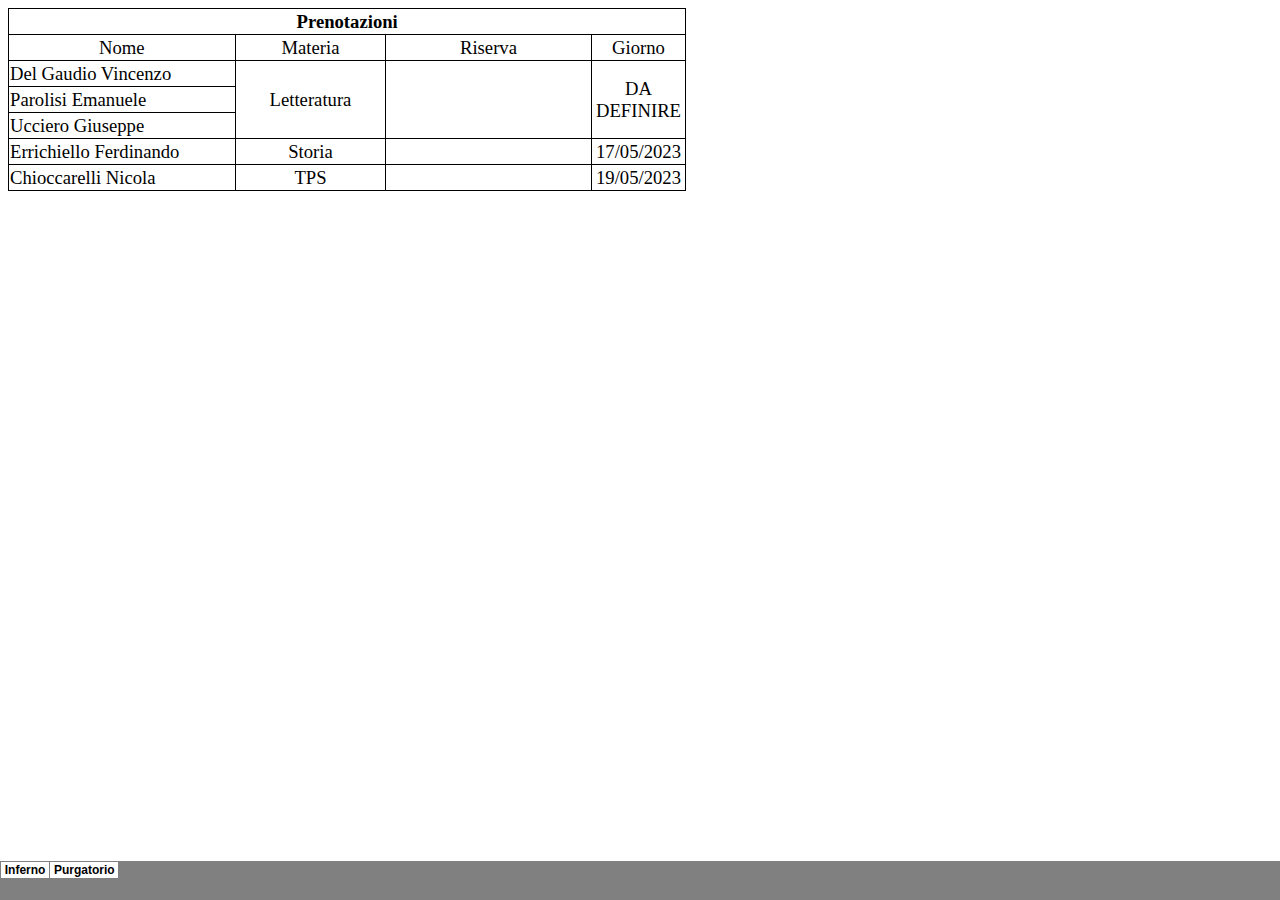
==== commit 384b87e7: "Update of 16/05/2023 13:17:26" ====
--- a/index_file/sheet001.html
+++ b/index_file/sheet001.html
@@ -75,12 +75,12 @@
  width:107pt'>
  <tr height=26 style='height:19.5pt'>
   <td height=26 class=xl67 width=205 style='height:19.5pt;width:154pt'>Alunni</td>
-  <td colspan=2 class=xl80 width=106 style='border-right:1.0pt solid black;
+  <td colspan=2 class=xl82 width=106 style='border-right:1.0pt solid black;
   border-left:none;width:80pt'>Storia</td>
-  <td colspan=2 class=xl80 width=106 style='border-right:1.0pt solid black;
+  <td colspan=2 class=xl82 width=106 style='border-right:1.0pt solid black;
   border-left:none;width:80pt'>Letteratura</td>
   <td class=xl67 width=95 style='border-left:none;width:71pt'>Sistemi</td>
-  <td colspan=2 class=xl80 width=106 style='border-right:1.0pt solid black;
+  <td colspan=2 class=xl82 width=106 style='border-right:1.0pt solid black;
   border-left:none;width:80pt'>Inglese</td>
   <td class=xl67 width=111 style='border-left:none;width:83pt'>Matematica</td>
   <td class=xl67 width=43 style='border-left:none;width:32pt'>TPS</td>
@@ -171,7 +171,268 @@
   color:black;font-weight:400;text-decoration:none;text-underline-style:none;
   text-line-through:none;font-family:"Times New Roman", serif;border:1.0pt solid windowtext;
   background:#92D050;mso-pattern:black none'>X</td>
-  <td class=xl67 style='border-top:none;border-left:none'>&nbsp;</td>
+  <td class=xl67 style='border-top:none;border-left:none;font-size:14.0pt;
+  color:black;font-weight:400;text-decoration:none;text-underline-style:none;
+  text-line-through:none;font-family:"Times New Roman", serif;border:1.0pt solid windowtext;
+  background:#92D050;mso-pattern:black none'>X</td>
+  <td class=xl69 style='border-top:none;border-left:none'>&nbsp;</td>
+  <td class=xl69 style='border-top:none;border-left:none'>&nbsp;</td>
+  <td class=xl69 style='border-top:none;border-left:none'>&nbsp;</td>
+  <td class=xl69 style='border-top:none;border-left:none;font-size:14.0pt;
+  color:black;font-weight:400;text-decoration:none;text-underline-style:none;
+  text-line-through:none;font-family:"Times New Roman", serif;border:1.0pt solid windowtext;
+  background:#92D050;mso-pattern:black none'>X</td>
+  <td class=xl69 style='border-top:none;border-left:none'>&nbsp;</td>
+  <td class=xl69 style='border-top:none;border-left:none;font-size:14.0pt;
+  color:black;font-weight:400;text-decoration:none;text-underline-style:none;
+  text-line-through:none;font-family:"Times New Roman", serif;border:1.0pt solid windowtext;
+  background:#92D050;mso-pattern:black none'>X</td>
+  <td class=xl70 style='border-top:none;border-left:none'>50%</td>
+  <td class=xl76 style='border-top:none;border-left:none'>5</td>
+  <td class=xl67 style='border-top:none;border-left:none;font-size:14.0pt;
+  color:black;font-weight:400;text-decoration:none;text-underline-style:none;
+  text-line-through:none;font-family:"Times New Roman", serif;border:1.0pt solid windowtext;
+  background:#8EA9DB;mso-pattern:black none'>BUONO</td>
+ </tr>
+ <tr height=26 style='height:19.5pt'>
+  <td height=26 class=xl68 style='height:19.5pt;border-top:none'>Castaldo
+  Christian</td>
+  <td class=xl69 style='border-top:none;border-left:none;font-size:14.0pt;
+  color:black;font-weight:400;text-decoration:none;text-underline-style:none;
+  text-line-through:none;font-family:"Times New Roman", serif;border:1.0pt solid windowtext;
+  background:#92D050;mso-pattern:black none'>X</td>
+  <td class=xl67 style='border-top:none;border-left:none;font-size:14.0pt;
+  color:black;font-weight:400;text-decoration:none;text-underline-style:none;
+  text-line-through:none;font-family:"Times New Roman", serif;border:1.0pt solid windowtext;
+  background:#92D050;mso-pattern:black none'>X</td>
+  <td class=xl69 style='border-top:none;border-left:none;font-size:14.0pt;
+  color:black;font-weight:400;text-decoration:none;text-underline-style:none;
+  text-line-through:none;font-family:"Times New Roman", serif;border:1.0pt solid windowtext;
+  background:#92D050;mso-pattern:black none'>X</td>
+  <td class=xl67 style='border-top:none;border-left:none'>&nbsp;</td>
+  <td class=xl69 style='border-top:none;border-left:none'>&nbsp;</td>
+  <td class=xl69 style='border-top:none;border-left:none;font-size:14.0pt;
+  color:black;font-weight:400;text-decoration:none;text-underline-style:none;
+  text-line-through:none;font-family:"Times New Roman", serif;border:1.0pt solid windowtext;
+  background:#92D050;mso-pattern:black none'>X</td>
+  <td class=xl67 style='border-top:none;border-left:none'>&nbsp;</td>
+  <td class=xl69 style='border-top:none;border-left:none'>&nbsp;</td>
+  <td class=xl69 style='border-top:none;border-left:none'>&nbsp;</td>
+  <td class=xl69 style='border-top:none;border-left:none'>&nbsp;</td>
+  <td class=xl69 style='border-top:none;border-left:none;font-size:14.0pt;
+  color:black;font-weight:400;text-decoration:none;text-underline-style:none;
+  text-line-through:none;font-family:"Times New Roman", serif;border:1.0pt solid windowtext;
+  background:#92D050;mso-pattern:black none'>X</td>
+  <td class=xl69 style='border-top:none;border-left:none'>&nbsp;</td>
+  <td class=xl69 style='border-top:none;border-left:none'>&nbsp;</td>
+  <td class=xl70 style='border-top:none;border-left:none'>30%</td>
+  <td class=xl76 style='border-top:none;border-left:none'>3</td>
+  <td class=xl67 style='border-top:none;border-left:none;font-size:14.0pt;
+  color:black;font-weight:400;text-decoration:none;text-underline-style:none;
+  text-line-through:none;font-family:"Times New Roman", serif;border:1.0pt solid windowtext;
+  background:#F8CBAD;mso-pattern:black none'>NON URGENTE</td>
+ </tr>
+ <tr height=26 style='height:19.5pt'>
+  <td height=26 class=xl68 style='height:19.5pt;border-top:none'>Chioccarelli
+  Nicola</td>
+  <td class=xl69 style='border-top:none;border-left:none;font-size:14.0pt;
+  color:black;font-weight:400;text-decoration:none;text-underline-style:none;
+  text-line-through:none;font-family:"Times New Roman", serif;border:1.0pt solid windowtext;
+  background:#92D050;mso-pattern:black none'>X</td>
+  <td class=xl67 style='border-top:none;border-left:none;font-size:14.0pt;
+  color:black;font-weight:400;text-decoration:none;text-underline-style:none;
+  text-line-through:none;font-family:"Times New Roman", serif;border:1.0pt solid windowtext;
+  background:#92D050;mso-pattern:black none'>X</td>
+  <td class=xl69 style='border-top:none;border-left:none;font-size:14.0pt;
+  color:black;font-weight:400;text-decoration:none;text-underline-style:none;
+  text-line-through:none;font-family:"Times New Roman", serif;border:1.0pt solid windowtext;
+  background:#92D050;mso-pattern:black none'>X</td>
+  <td class=xl67 style='border-top:none;border-left:none;font-size:14.0pt;
+  color:black;font-weight:400;text-decoration:none;text-underline-style:none;
+  text-line-through:none;font-family:"Times New Roman", serif;border:1.0pt solid windowtext;
+  background:#92D050;mso-pattern:black none'>X</td>
+  <td class=xl69 style='border-top:none;border-left:none'>&nbsp;</td>
+  <td class=xl69 style='border-top:none;border-left:none;font-size:14.0pt;
+  color:black;font-weight:400;text-decoration:none;text-underline-style:none;
+  text-line-through:none;font-family:"Times New Roman", serif;border:1.0pt solid windowtext;
+  background:#92D050;mso-pattern:black none'>X</td>
+  <td class=xl67 style='border-top:none;border-left:none;font-size:14.0pt;
+  color:black;font-weight:400;text-decoration:none;text-underline-style:none;
+  text-line-through:none;font-family:"Times New Roman", serif;border:1.0pt solid windowtext;
+  background:#92D050;mso-pattern:black none'>X</td>
+  <td class=xl69 style='border-top:none;border-left:none'>&nbsp;</td>
+  <td class=xl69 style='border-top:none;border-left:none;font-size:14.0pt;
+  color:#9C0006;font-weight:400;text-decoration:none;text-underline-style:none;
+  text-line-through:none;font-family:"Times New Roman", serif;border:1.0pt solid windowtext;
+  background:#FFC7CE;mso-pattern:black none'>!</td>
+  <td class=xl69 style='border-top:none;border-left:none'>&nbsp;</td>
+  <td class=xl69 style='border-top:none;border-left:none;font-size:14.0pt;
+  color:black;font-weight:400;text-decoration:none;text-underline-style:none;
+  text-line-through:none;font-family:"Times New Roman", serif;border:1.0pt solid windowtext;
+  background:#92D050;mso-pattern:black none'>X</td>
+  <td class=xl69 style='border-top:none;border-left:none'>&nbsp;</td>
+  <td class=xl69 style='border-top:none;border-left:none'>&nbsp;</td>
+  <td class=xl70 style='border-top:none;border-left:none'>40%</td>
+  <td class=xl76 style='border-top:none;border-left:none'>4</td>
+  <td class=xl67 style='border-top:none;border-left:none;font-size:14.0pt;
+  color:black;font-weight:400;text-decoration:none;text-underline-style:none;
+  text-line-through:none;font-family:"Times New Roman", serif;border:1.0pt solid windowtext;
+  background:#F8CBAD;mso-pattern:black none'>NON URGENTE</td>
+ </tr>
+ <tr height=26 style='height:19.5pt'>
+  <td height=26 class=xl68 style='height:19.5pt;border-top:none'>Coppeta
+  Antonio</td>
+  <td class=xl69 style='border-top:none;border-left:none;font-size:14.0pt;
+  color:black;font-weight:400;text-decoration:none;text-underline-style:none;
+  text-line-through:none;font-family:"Times New Roman", serif;border:1.0pt solid windowtext;
+  background:#92D050;mso-pattern:black none'>X</td>
+  <td class=xl67 style='border-top:none;border-left:none;font-size:14.0pt;
+  color:black;font-weight:400;text-decoration:none;text-underline-style:none;
+  text-line-through:none;font-family:"Times New Roman", serif;border:1.0pt solid windowtext;
+  background:#92D050;mso-pattern:black none'>X</td>
+  <td class=xl69 style='border-top:none;border-left:none;font-size:14.0pt;
+  color:black;font-weight:400;text-decoration:none;text-underline-style:none;
+  text-line-through:none;font-family:"Times New Roman", serif;border:1.0pt solid windowtext;
+  background:#92D050;mso-pattern:black none'>X</td>
+  <td class=xl67 style='border-top:none;border-left:none'>&nbsp;</td>
+  <td class=xl69 style='border-top:none;border-left:none;font-size:14.0pt;
+  color:black;font-weight:400;text-decoration:none;text-underline-style:none;
+  text-line-through:none;font-family:"Times New Roman", serif;border:1.0pt solid windowtext;
+  background:#92D050;mso-pattern:black none'>X</td>
+  <td class=xl69 style='border-top:none;border-left:none;font-size:14.0pt;
+  color:black;font-weight:400;text-decoration:none;text-underline-style:none;
+  text-line-through:none;font-family:"Times New Roman", serif;border:1.0pt solid windowtext;
+  background:#92D050;mso-pattern:black none'>X</td>
+  <td class=xl67 style='border-top:none;border-left:none;font-size:14.0pt;
+  color:black;font-weight:400;text-decoration:none;text-underline-style:none;
+  text-line-through:none;font-family:"Times New Roman", serif;border:1.0pt solid windowtext;
+  background:#92D050;mso-pattern:black none'>X</td>
+  <td class=xl69 style='border-top:none;border-left:none'>&nbsp;</td>
+  <td class=xl69 style='border-top:none;border-left:none;font-size:14.0pt;
+  color:black;font-weight:400;text-decoration:none;text-underline-style:none;
+  text-line-through:none;font-family:"Times New Roman", serif;border:1.0pt solid windowtext;
+  background:#92D050;mso-pattern:black none'>X</td>
+  <td class=xl69 style='border-top:none;border-left:none'>&nbsp;</td>
+  <td class=xl69 style='border-top:none;border-left:none;font-size:14.0pt;
+  color:black;font-weight:400;text-decoration:none;text-underline-style:none;
+  text-line-through:none;font-family:"Times New Roman", serif;border:1.0pt solid windowtext;
+  background:#92D050;mso-pattern:black none'>X</td>
+  <td class=xl69 style='border-top:none;border-left:none'>&nbsp;</td>
+  <td class=xl69 style='border-top:none;border-left:none'>&nbsp;</td>
+  <td class=xl70 style='border-top:none;border-left:none'>55%</td>
+  <td class=xl76 style='border-top:none;border-left:none'>5,5</td>
+  <td class=xl67 style='border-top:none;border-left:none;font-size:14.0pt;
+  color:black;font-weight:400;text-decoration:none;text-underline-style:none;
+  text-line-through:none;font-family:"Times New Roman", serif;border:1.0pt solid windowtext;
+  background:#8EA9DB;mso-pattern:black none'>BUONO</td>
+ </tr>
+ <tr height=26 style='height:19.5pt'>
+  <td height=26 class=xl68 style='height:19.5pt;border-top:none'>D'Acunto
+  Andrea</td>
+  <td class=xl69 style='border-top:none;border-left:none;font-size:14.0pt;
+  color:black;font-weight:400;text-decoration:none;text-underline-style:none;
+  text-line-through:none;font-family:"Times New Roman", serif;border:1.0pt solid windowtext;
+  background:#92D050;mso-pattern:black none'>X</td>
+  <td class=xl67 style='border-top:none;border-left:none'>&nbsp;</td>
+  <td class=xl69 style='border-top:none;border-left:none;font-size:14.0pt;
+  color:black;font-weight:400;text-decoration:none;text-underline-style:none;
+  text-line-through:none;font-family:"Times New Roman", serif;border:1.0pt solid windowtext;
+  background:#92D050;mso-pattern:black none'>X</td>
+  <td class=xl67 style='border-top:none;border-left:none;font-size:14.0pt;
+  color:black;font-weight:400;text-decoration:none;text-underline-style:none;
+  text-line-through:none;font-family:"Times New Roman", serif;border:1.0pt solid windowtext;
+  background:#92D050;mso-pattern:black none'>X</td>
+  <td class=xl69 style='border-top:none;border-left:none'>&nbsp;</td>
+  <td class=xl69 style='border-top:none;border-left:none;font-size:14.0pt;
+  color:black;font-weight:400;text-decoration:none;text-underline-style:none;
+  text-line-through:none;font-family:"Times New Roman", serif;border:1.0pt solid windowtext;
+  background:#92D050;mso-pattern:black none'>X</td>
+  <td class=xl67 style='border-top:none;border-left:none;font-size:14.0pt;
+  color:black;font-weight:400;text-decoration:none;text-underline-style:none;
+  text-line-through:none;font-family:"Times New Roman", serif;border:1.0pt solid windowtext;
+  background:#92D050;mso-pattern:black none'>X</td>
+  <td class=xl69 style='border-top:none;border-left:none'>&nbsp;</td>
+  <td class=xl69 style='border-top:none;border-left:none'>&nbsp;</td>
+  <td class=xl69 style='border-top:none;border-left:none'>&nbsp;</td>
+  <td class=xl69 style='border-top:none;border-left:none;font-size:14.0pt;
+  color:black;font-weight:400;text-decoration:none;text-underline-style:none;
+  text-line-through:none;font-family:"Times New Roman", serif;border:1.0pt solid windowtext;
+  background:#92D050;mso-pattern:black none'>X</td>
+  <td class=xl69 style='border-top:none;border-left:none'>&nbsp;</td>
+  <td class=xl69 style='border-top:none;border-left:none'>&nbsp;</td>
+  <td class=xl70 style='border-top:none;border-left:none'>35%</td>
+  <td class=xl76 style='border-top:none;border-left:none'>3,5</td>
+  <td class=xl67 style='border-top:none;border-left:none;font-size:14.0pt;
+  color:black;font-weight:400;text-decoration:none;text-underline-style:none;
+  text-line-through:none;font-family:"Times New Roman", serif;border:1.0pt solid windowtext;
+  background:#F8CBAD;mso-pattern:black none'>NON URGENTE</td>
+ </tr>
+ <tr height=26 style='height:19.5pt'>
+  <td height=26 class=xl68 style='height:19.5pt;border-top:none'>D'Arienzo
+  Antonio</td>
+  <td class=xl69 style='border-top:none;border-left:none;font-size:14.0pt;
+  color:black;font-weight:400;text-decoration:none;text-underline-style:none;
+  text-line-through:none;font-family:"Times New Roman", serif;border:1.0pt solid windowtext;
+  background:#92D050;mso-pattern:black none'>X</td>
+  <td class=xl67 style='border-top:none;border-left:none;font-size:14.0pt;
+  color:black;font-weight:400;text-decoration:none;text-underline-style:none;
+  text-line-through:none;font-family:"Times New Roman", serif;border:1.0pt solid windowtext;
+  background:#92D050;mso-pattern:black none'>X</td>
+  <td class=xl69 style='border-top:none;border-left:none;font-size:14.0pt;
+  color:black;font-weight:400;text-decoration:none;text-underline-style:none;
+  text-line-through:none;font-family:"Times New Roman", serif;border:1.0pt solid windowtext;
+  background:#92D050;mso-pattern:black none'>X</td>
+  <td class=xl67 style='border-top:none;border-left:none'>&nbsp;</td>
+  <td class=xl69 style='border-top:none;border-left:none'>&nbsp;</td>
+  <td class=xl69 style='border-top:none;border-left:none;font-size:14.0pt;
+  color:black;font-weight:400;text-decoration:none;text-underline-style:none;
+  text-line-through:none;font-family:"Times New Roman", serif;border:1.0pt solid windowtext;
+  background:#92D050;mso-pattern:black none'>X</td>
+  <td class=xl67 style='border-top:none;border-left:none'>&nbsp;</td>
+  <td class=xl69 style='border-top:none;border-left:none'>&nbsp;</td>
+  <td class=xl69 style='border-top:none;border-left:none'>&nbsp;</td>
+  <td class=xl69 style='border-top:none;border-left:none'>&nbsp;</td>
+  <td class=xl69 style='border-top:none;border-left:none;font-size:14.0pt;
+  color:black;font-weight:400;text-decoration:none;text-underline-style:none;
+  text-line-through:none;font-family:"Times New Roman", serif;border:1.0pt solid windowtext;
+  background:#92D050;mso-pattern:black none'>X</td>
+  <td class=xl69 style='border-top:none;border-left:none'>&nbsp;</td>
+  <td class=xl69 style='border-top:none;border-left:none'>&nbsp;</td>
+  <td class=xl70 style='border-top:none;border-left:none'>30%</td>
+  <td class=xl76 style='border-top:none;border-left:none'>3</td>
+  <td class=xl67 style='border-top:none;border-left:none;font-size:14.0pt;
+  color:black;font-weight:400;text-decoration:none;text-underline-style:none;
+  text-line-through:none;font-family:"Times New Roman", serif;border:1.0pt solid windowtext;
+  background:#F8CBAD;mso-pattern:black none'>NON URGENTE</td>
+ </tr>
+ <tr height=26 style='height:19.5pt'>
+  <td height=26 class=xl68 style='height:19.5pt;border-top:none'>Del Gaudio
+  Vincenzo</td>
+  <td class=xl69 style='border-top:none;border-left:none;font-size:14.0pt;
+  color:black;font-weight:400;text-decoration:none;text-underline-style:none;
+  text-line-through:none;font-family:"Times New Roman", serif;border:1.0pt solid windowtext;
+  background:#92D050;mso-pattern:black none'>X</td>
+  <td class=xl67 style='border-top:none;border-left:none;font-size:14.0pt;
+  color:black;font-weight:400;text-decoration:none;text-underline-style:none;
+  text-line-through:none;font-family:"Times New Roman", serif;border:1.0pt solid windowtext;
+  background:#92D050;mso-pattern:black none'>X</td>
+  <td class=xl69 style='border-top:none;border-left:none;font-size:14.0pt;
+  color:black;font-weight:400;text-decoration:none;text-underline-style:none;
+  text-line-through:none;font-family:"Times New Roman", serif;border:1.0pt solid windowtext;
+  background:#92D050;mso-pattern:black none'>X</td>
+  <td class=xl67 style='border-top:none;border-left:none;font-size:14.0pt;
+  color:black;font-weight:400;text-decoration:none;text-underline-style:none;
+  text-line-through:none;font-family:"Times New Roman", serif;border:1.0pt solid windowtext;
+  background:#F4B084;mso-pattern:black none'>*</td>
+  <td class=xl69 style='border-top:none;border-left:none'>&nbsp;</td>
+  <td class=xl69 style='border-top:none;border-left:none;font-size:14.0pt;
+  color:black;font-weight:400;text-decoration:none;text-underline-style:none;
+  text-line-through:none;font-family:"Times New Roman", serif;border:1.0pt solid windowtext;
+  background:#92D050;mso-pattern:black none'>X</td>
+  <td class=xl67 style='border-top:none;border-left:none;font-size:14.0pt;
+  color:black;font-weight:400;text-decoration:none;text-underline-style:none;
+  text-line-through:none;font-family:"Times New Roman", serif;border:1.0pt solid windowtext;
+  background:#92D050;mso-pattern:black none'>X</td>
   <td class=xl69 style='border-top:none;border-left:none'>&nbsp;</td>
   <td class=xl69 style='border-top:none;border-left:none'>&nbsp;</td>
   <td class=xl69 style='border-top:none;border-left:none'>&nbsp;</td>
@@ -192,140 +453,8 @@
   background:#F8CBAD;mso-pattern:black none'>NON URGENTE</td>
  </tr>
  <tr height=26 style='height:19.5pt'>
-  <td height=26 class=xl68 style='height:19.5pt;border-top:none'>Castaldo
-  Christian</td>
-  <td class=xl69 style='border-top:none;border-left:none;font-size:14.0pt;
-  color:black;font-weight:400;text-decoration:none;text-underline-style:none;
-  text-line-through:none;font-family:"Times New Roman", serif;border:1.0pt solid windowtext;
-  background:#92D050;mso-pattern:black none'>X</td>
-  <td class=xl67 style='border-top:none;border-left:none;font-size:14.0pt;
-  color:black;font-weight:400;text-decoration:none;text-underline-style:none;
-  text-line-through:none;font-family:"Times New Roman", serif;border:1.0pt solid windowtext;
-  background:#92D050;mso-pattern:black none'>X</td>
-  <td class=xl69 style='border-top:none;border-left:none;font-size:14.0pt;
-  color:black;font-weight:400;text-decoration:none;text-underline-style:none;
-  text-line-through:none;font-family:"Times New Roman", serif;border:1.0pt solid windowtext;
-  background:#92D050;mso-pattern:black none'>X</td>
-  <td class=xl67 style='border-top:none;border-left:none'>&nbsp;</td>
-  <td class=xl69 style='border-top:none;border-left:none'>&nbsp;</td>
-  <td class=xl69 style='border-top:none;border-left:none;font-size:14.0pt;
-  color:black;font-weight:400;text-decoration:none;text-underline-style:none;
-  text-line-through:none;font-family:"Times New Roman", serif;border:1.0pt solid windowtext;
-  background:#92D050;mso-pattern:black none'>X</td>
-  <td class=xl67 style='border-top:none;border-left:none'>&nbsp;</td>
-  <td class=xl69 style='border-top:none;border-left:none'>&nbsp;</td>
-  <td class=xl69 style='border-top:none;border-left:none'>&nbsp;</td>
-  <td class=xl69 style='border-top:none;border-left:none'>&nbsp;</td>
-  <td class=xl69 style='border-top:none;border-left:none;font-size:14.0pt;
-  color:black;font-weight:400;text-decoration:none;text-underline-style:none;
-  text-line-through:none;font-family:"Times New Roman", serif;border:1.0pt solid windowtext;
-  background:#92D050;mso-pattern:black none'>X</td>
-  <td class=xl69 style='border-top:none;border-left:none'>&nbsp;</td>
-  <td class=xl69 style='border-top:none;border-left:none'>&nbsp;</td>
-  <td class=xl70 style='border-top:none;border-left:none'>30%</td>
-  <td class=xl76 style='border-top:none;border-left:none'>3</td>
-  <td class=xl67 style='border-top:none;border-left:none;font-size:14.0pt;
-  color:black;font-weight:400;text-decoration:none;text-underline-style:none;
-  text-line-through:none;font-family:"Times New Roman", serif;border:1.0pt solid windowtext;
-  background:#F8CBAD;mso-pattern:black none'>NON URGENTE</td>
- </tr>
- <tr height=26 style='height:19.5pt'>
-  <td height=26 class=xl68 style='height:19.5pt;border-top:none'>Chioccarelli
-  Nicola</td>
-  <td class=xl69 style='border-top:none;border-left:none;font-size:14.0pt;
-  color:black;font-weight:400;text-decoration:none;text-underline-style:none;
-  text-line-through:none;font-family:"Times New Roman", serif;border:1.0pt solid windowtext;
-  background:#92D050;mso-pattern:black none'>X</td>
-  <td class=xl67 style='border-top:none;border-left:none;font-size:14.0pt;
-  color:black;font-weight:400;text-decoration:none;text-underline-style:none;
-  text-line-through:none;font-family:"Times New Roman", serif;border:1.0pt solid windowtext;
-  background:#92D050;mso-pattern:black none'>X</td>
-  <td class=xl69 style='border-top:none;border-left:none;font-size:14.0pt;
-  color:black;font-weight:400;text-decoration:none;text-underline-style:none;
-  text-line-through:none;font-family:"Times New Roman", serif;border:1.0pt solid windowtext;
-  background:#92D050;mso-pattern:black none'>X</td>
-  <td class=xl67 style='border-top:none;border-left:none;font-size:14.0pt;
-  color:black;font-weight:400;text-decoration:none;text-underline-style:none;
-  text-line-through:none;font-family:"Times New Roman", serif;border:1.0pt solid windowtext;
-  background:#92D050;mso-pattern:black none'>X</td>
-  <td class=xl69 style='border-top:none;border-left:none'>&nbsp;</td>
-  <td class=xl69 style='border-top:none;border-left:none;font-size:14.0pt;
-  color:black;font-weight:400;text-decoration:none;text-underline-style:none;
-  text-line-through:none;font-family:"Times New Roman", serif;border:1.0pt solid windowtext;
-  background:#92D050;mso-pattern:black none'>X</td>
-  <td class=xl67 style='border-top:none;border-left:none;font-size:14.0pt;
-  color:black;font-weight:400;text-decoration:none;text-underline-style:none;
-  text-line-through:none;font-family:"Times New Roman", serif;border:1.0pt solid windowtext;
-  background:#92D050;mso-pattern:black none'>X</td>
-  <td class=xl69 style='border-top:none;border-left:none'>&nbsp;</td>
-  <td class=xl69 style='border-top:none;border-left:none;font-size:14.0pt;
-  color:#9C0006;font-weight:400;text-decoration:none;text-underline-style:none;
-  text-line-through:none;font-family:"Times New Roman", serif;border:1.0pt solid windowtext;
-  background:#FFC7CE;mso-pattern:black none'>!</td>
-  <td class=xl69 style='border-top:none;border-left:none'>&nbsp;</td>
-  <td class=xl69 style='border-top:none;border-left:none;font-size:14.0pt;
-  color:black;font-weight:400;text-decoration:none;text-underline-style:none;
-  text-line-through:none;font-family:"Times New Roman", serif;border:1.0pt solid windowtext;
-  background:#92D050;mso-pattern:black none'>X</td>
-  <td class=xl69 style='border-top:none;border-left:none'>&nbsp;</td>
-  <td class=xl69 style='border-top:none;border-left:none'>&nbsp;</td>
-  <td class=xl70 style='border-top:none;border-left:none'>40%</td>
-  <td class=xl76 style='border-top:none;border-left:none'>4</td>
-  <td class=xl67 style='border-top:none;border-left:none;font-size:14.0pt;
-  color:black;font-weight:400;text-decoration:none;text-underline-style:none;
-  text-line-through:none;font-family:"Times New Roman", serif;border:1.0pt solid windowtext;
-  background:#F8CBAD;mso-pattern:black none'>NON URGENTE</td>
- </tr>
- <tr height=26 style='height:19.5pt'>
-  <td height=26 class=xl68 style='height:19.5pt;border-top:none'>Coppeta
-  Antonio</td>
-  <td class=xl69 style='border-top:none;border-left:none;font-size:14.0pt;
-  color:black;font-weight:400;text-decoration:none;text-underline-style:none;
-  text-line-through:none;font-family:"Times New Roman", serif;border:1.0pt solid windowtext;
-  background:#92D050;mso-pattern:black none'>X</td>
-  <td class=xl67 style='border-top:none;border-left:none;font-size:14.0pt;
-  color:black;font-weight:400;text-decoration:none;text-underline-style:none;
-  text-line-through:none;font-family:"Times New Roman", serif;border:1.0pt solid windowtext;
-  background:#92D050;mso-pattern:black none'>X</td>
-  <td class=xl69 style='border-top:none;border-left:none;font-size:14.0pt;
-  color:black;font-weight:400;text-decoration:none;text-underline-style:none;
-  text-line-through:none;font-family:"Times New Roman", serif;border:1.0pt solid windowtext;
-  background:#92D050;mso-pattern:black none'>X</td>
-  <td class=xl67 style='border-top:none;border-left:none'>&nbsp;</td>
-  <td class=xl69 style='border-top:none;border-left:none;font-size:14.0pt;
-  color:black;font-weight:400;text-decoration:none;text-underline-style:none;
-  text-line-through:none;font-family:"Times New Roman", serif;border:1.0pt solid windowtext;
-  background:#92D050;mso-pattern:black none'>X</td>
-  <td class=xl69 style='border-top:none;border-left:none;font-size:14.0pt;
-  color:black;font-weight:400;text-decoration:none;text-underline-style:none;
-  text-line-through:none;font-family:"Times New Roman", serif;border:1.0pt solid windowtext;
-  background:#92D050;mso-pattern:black none'>X</td>
-  <td class=xl67 style='border-top:none;border-left:none;font-size:14.0pt;
-  color:black;font-weight:400;text-decoration:none;text-underline-style:none;
-  text-line-through:none;font-family:"Times New Roman", serif;border:1.0pt solid windowtext;
-  background:#92D050;mso-pattern:black none'>X</td>
-  <td class=xl69 style='border-top:none;border-left:none'>&nbsp;</td>
-  <td class=xl69 style='border-top:none;border-left:none;font-size:14.0pt;
-  color:black;font-weight:400;text-decoration:none;text-underline-style:none;
-  text-line-through:none;font-family:"Times New Roman", serif;border:1.0pt solid windowtext;
-  background:#92D050;mso-pattern:black none'>X</td>
-  <td class=xl69 style='border-top:none;border-left:none'>&nbsp;</td>
-  <td class=xl69 style='border-top:none;border-left:none;font-size:14.0pt;
-  color:black;font-weight:400;text-decoration:none;text-underline-style:none;
-  text-line-through:none;font-family:"Times New Roman", serif;border:1.0pt solid windowtext;
-  background:#92D050;mso-pattern:black none'>X</td>
-  <td class=xl69 style='border-top:none;border-left:none'>&nbsp;</td>
-  <td class=xl69 style='border-top:none;border-left:none'>&nbsp;</td>
-  <td class=xl70 style='border-top:none;border-left:none'>55%</td>
-  <td class=xl76 style='border-top:none;border-left:none'>5,5</td>
-  <td class=xl67 style='border-top:none;border-left:none;font-size:14.0pt;
-  color:black;font-weight:400;text-decoration:none;text-underline-style:none;
-  text-line-through:none;font-family:"Times New Roman", serif;border:1.0pt solid windowtext;
-  background:#8EA9DB;mso-pattern:black none'>BUONO</td>
- </tr>
- <tr height=26 style='height:19.5pt'>
-  <td height=26 class=xl68 style='height:19.5pt;border-top:none'>D'Acunto
-  Andrea</td>
+  <td height=26 class=xl68 style='height:19.5pt;border-top:none'>Del Mondo
+  Augusto</td>
   <td class=xl69 style='border-top:none;border-left:none;font-size:14.0pt;
   color:black;font-weight:400;text-decoration:none;text-underline-style:none;
   text-line-through:none;font-family:"Times New Roman", serif;border:1.0pt solid windowtext;
@@ -365,62 +494,132 @@
   background:#F8CBAD;mso-pattern:black none'>NON URGENTE</td>
  </tr>
  <tr height=26 style='height:19.5pt'>
-  <td height=26 class=xl68 style='height:19.5pt;border-top:none'>D'Arienzo
+  <td height=26 class=xl68 style='height:19.5pt;border-top:none'>Ebarone
   Antonio</td>
-  <td class=xl69 style='border-top:none;border-left:none;font-size:14.0pt;
-  color:black;font-weight:400;text-decoration:none;text-underline-style:none;
-  text-line-through:none;font-family:"Times New Roman", serif;border:1.0pt solid windowtext;
-  background:#92D050;mso-pattern:black none'>X</td>
-  <td class=xl67 style='border-top:none;border-left:none;font-size:14.0pt;
-  color:black;font-weight:400;text-decoration:none;text-underline-style:none;
-  text-line-through:none;font-family:"Times New Roman", serif;border:1.0pt solid windowtext;
-  background:#92D050;mso-pattern:black none'>X</td>
-  <td class=xl69 style='border-top:none;border-left:none;font-size:14.0pt;
-  color:black;font-weight:400;text-decoration:none;text-underline-style:none;
-  text-line-through:none;font-family:"Times New Roman", serif;border:1.0pt solid windowtext;
-  background:#92D050;mso-pattern:black none'>X</td>
-  <td class=xl67 style='border-top:none;border-left:none'>&nbsp;</td>
-  <td class=xl69 style='border-top:none;border-left:none'>&nbsp;</td>
-  <td class=xl69 style='border-top:none;border-left:none;font-size:14.0pt;
-  color:black;font-weight:400;text-decoration:none;text-underline-style:none;
-  text-line-through:none;font-family:"Times New Roman", serif;border:1.0pt solid windowtext;
-  background:#92D050;mso-pattern:black none'>X</td>
-  <td class=xl67 style='border-top:none;border-left:none'>&nbsp;</td>
-  <td class=xl69 style='border-top:none;border-left:none'>&nbsp;</td>
-  <td class=xl69 style='border-top:none;border-left:none'>&nbsp;</td>
-  <td class=xl69 style='border-top:none;border-left:none'>&nbsp;</td>
-  <td class=xl69 style='border-top:none;border-left:none;font-size:14.0pt;
-  color:black;font-weight:400;text-decoration:none;text-underline-style:none;
-  text-line-through:none;font-family:"Times New Roman", serif;border:1.0pt solid windowtext;
-  background:#92D050;mso-pattern:black none'>X</td>
-  <td class=xl69 style='border-top:none;border-left:none'>&nbsp;</td>
-  <td class=xl69 style='border-top:none;border-left:none'>&nbsp;</td>
-  <td class=xl70 style='border-top:none;border-left:none'>30%</td>
-  <td class=xl76 style='border-top:none;border-left:none'>3</td>
+  <td class=xl69 style='border-top:none;border-left:none'>&nbsp;</td>
+  <td class=xl67 style='border-top:none;border-left:none'>&nbsp;</td>
+  <td class=xl69 style='border-top:none;border-left:none;font-size:14.0pt;
+  color:black;font-weight:400;text-decoration:none;text-underline-style:none;
+  text-line-through:none;font-family:"Times New Roman", serif;border:1.0pt solid windowtext;
+  background:#92D050;mso-pattern:black none'>X</td>
+  <td class=xl67 style='border-top:none;border-left:none'>&nbsp;</td>
+  <td class=xl69 style='border-top:none;border-left:none'>&nbsp;</td>
+  <td class=xl69 style='border-top:none;border-left:none'>&nbsp;</td>
+  <td class=xl67 style='border-top:none;border-left:none'>&nbsp;</td>
+  <td class=xl69 style='border-top:none;border-left:none'>&nbsp;</td>
+  <td class=xl69 style='border-top:none;border-left:none'>&nbsp;</td>
+  <td class=xl69 style='border-top:none;border-left:none'>&nbsp;</td>
+  <td class=xl69 style='border-top:none;border-left:none;font-size:14.0pt;
+  color:black;font-weight:400;text-decoration:none;text-underline-style:none;
+  text-line-through:none;font-family:"Times New Roman", serif;border:1.0pt solid windowtext;
+  background:#92D050;mso-pattern:black none'>X</td>
+  <td class=xl69 style='border-top:none;border-left:none'>&nbsp;</td>
+  <td class=xl69 style='border-top:none;border-left:none'>&nbsp;</td>
+  <td class=xl70 style='border-top:none;border-left:none'>15%</td>
+  <td class=xl76 style='border-top:none;border-left:none'>1,5</td>
+  <td class=xl67 style='border-top:none;border-left:none;font-size:14.0pt;
+  color:black;font-weight:400;text-decoration:none;text-underline-style:none;
+  text-line-through:none;font-family:"Times New Roman", serif;border:1.0pt solid windowtext;
+  background:#FF7171;mso-pattern:black none'>URGENTE</td>
+ </tr>
+ <tr height=26 style='height:19.5pt'>
+  <td height=26 class=xl68 style='height:19.5pt;border-top:none'>Errichiello
+  Ferdinando</td>
+  <td class=xl69 style='border-top:none;border-left:none;font-size:14.0pt;
+  color:black;font-weight:400;text-decoration:none;text-underline-style:none;
+  text-line-through:none;font-family:"Times New Roman", serif;border:1.0pt solid windowtext;
+  background:#92D050;mso-pattern:black none'>X</td>
+  <td class=xl67 style='border-top:none;border-left:none;font-size:14.0pt;
+  color:black;font-weight:400;text-decoration:none;text-underline-style:none;
+  text-line-through:none;font-family:"Times New Roman", serif;border:1.0pt solid windowtext;
+  background:#F4B084;mso-pattern:black none'>*</td>
+  <td class=xl69 style='border-top:none;border-left:none;font-size:14.0pt;
+  color:black;font-weight:400;text-decoration:none;text-underline-style:none;
+  text-line-through:none;font-family:"Times New Roman", serif;border:1.0pt solid windowtext;
+  background:#92D050;mso-pattern:black none'>X</td>
+  <td class=xl67 style='border-top:none;border-left:none;font-size:14.0pt;
+  color:black;font-weight:400;text-decoration:none;text-underline-style:none;
+  text-line-through:none;font-family:"Times New Roman", serif;border:1.0pt solid windowtext;
+  background:#92D050;mso-pattern:black none'>X</td>
+  <td class=xl69 style='border-top:none;border-left:none'>&nbsp;</td>
+  <td class=xl69 style='border-top:none;border-left:none;font-size:14.0pt;
+  color:black;font-weight:400;text-decoration:none;text-underline-style:none;
+  text-line-through:none;font-family:"Times New Roman", serif;border:1.0pt solid windowtext;
+  background:#92D050;mso-pattern:black none'>X</td>
+  <td class=xl67 style='border-top:none;border-left:none;font-size:14.0pt;
+  color:black;font-weight:400;text-decoration:none;text-underline-style:none;
+  text-line-through:none;font-family:"Times New Roman", serif;border:1.0pt solid windowtext;
+  background:#92D050;mso-pattern:black none'>X</td>
+  <td class=xl69 style='border-top:none;border-left:none'>&nbsp;</td>
+  <td class=xl69 style='border-top:none;border-left:none'>&nbsp;</td>
+  <td class=xl69 style='border-top:none;border-left:none'>&nbsp;</td>
+  <td class=xl69 style='border-top:none;border-left:none;font-size:14.0pt;
+  color:black;font-weight:400;text-decoration:none;text-underline-style:none;
+  text-line-through:none;font-family:"Times New Roman", serif;border:1.0pt solid windowtext;
+  background:#92D050;mso-pattern:black none'>X</td>
+  <td class=xl69 style='border-top:none;border-left:none'>&nbsp;</td>
+  <td class=xl69 style='border-top:none;border-left:none'>&nbsp;</td>
+  <td class=xl70 style='border-top:none;border-left:none'>35%</td>
+  <td class=xl76 style='border-top:none;border-left:none'>3,5</td>
   <td class=xl67 style='border-top:none;border-left:none;font-size:14.0pt;
   color:black;font-weight:400;text-decoration:none;text-underline-style:none;
   text-line-through:none;font-family:"Times New Roman", serif;border:1.0pt solid windowtext;
   background:#F8CBAD;mso-pattern:black none'>NON URGENTE</td>
  </tr>
  <tr height=26 style='height:19.5pt'>
-  <td height=26 class=xl68 style='height:19.5pt;border-top:none'>Del Gaudio
-  Vincenzo</td>
-  <td class=xl69 style='border-top:none;border-left:none;font-size:14.0pt;
-  color:black;font-weight:400;text-decoration:none;text-underline-style:none;
-  text-line-through:none;font-family:"Times New Roman", serif;border:1.0pt solid windowtext;
-  background:#92D050;mso-pattern:black none'>X</td>
-  <td class=xl67 style='border-top:none;border-left:none;font-size:14.0pt;
-  color:black;font-weight:400;text-decoration:none;text-underline-style:none;
-  text-line-through:none;font-family:"Times New Roman", serif;border:1.0pt solid windowtext;
-  background:#92D050;mso-pattern:black none'>X</td>
-  <td class=xl69 style='border-top:none;border-left:none;font-size:14.0pt;
-  color:black;font-weight:400;text-decoration:none;text-underline-style:none;
-  text-line-through:none;font-family:"Times New Roman", serif;border:1.0pt solid windowtext;
-  background:#92D050;mso-pattern:black none'>X</td>
-  <td class=xl67 style='border-top:none;border-left:none;font-size:14.0pt;
-  color:black;font-weight:400;text-decoration:none;text-underline-style:none;
-  text-line-through:none;font-family:"Times New Roman", serif;border:1.0pt solid windowtext;
-  background:#F4B084;mso-pattern:black none'>*</td>
+  <td height=26 class=xl68 style='height:19.5pt;border-top:none'>Giordano
+  Francesco</td>
+  <td class=xl69 style='border-top:none;border-left:none;font-size:14.0pt;
+  color:black;font-weight:400;text-decoration:none;text-underline-style:none;
+  text-line-through:none;font-family:"Times New Roman", serif;border:1.0pt solid windowtext;
+  background:#92D050;mso-pattern:black none'>X</td>
+  <td class=xl67 style='border-top:none;border-left:none;font-size:14.0pt;
+  color:black;font-weight:400;text-decoration:none;text-underline-style:none;
+  text-line-through:none;font-family:"Times New Roman", serif;border:1.0pt solid windowtext;
+  background:#92D050;mso-pattern:black none'>X</td>
+  <td class=xl69 style='border-top:none;border-left:none;font-size:14.0pt;
+  color:black;font-weight:400;text-decoration:none;text-underline-style:none;
+  text-line-through:none;font-family:"Times New Roman", serif;border:1.0pt solid windowtext;
+  background:#92D050;mso-pattern:black none'>X</td>
+  <td class=xl67 style='border-top:none;border-left:none'>&nbsp;</td>
+  <td class=xl69 style='border-top:none;border-left:none'>&nbsp;</td>
+  <td class=xl69 style='border-top:none;border-left:none;font-size:14.0pt;
+  color:black;font-weight:400;text-decoration:none;text-underline-style:none;
+  text-line-through:none;font-family:"Times New Roman", serif;border:1.0pt solid windowtext;
+  background:#92D050;mso-pattern:black none'>X</td>
+  <td class=xl67 style='border-top:none;border-left:none;font-size:14.0pt;
+  color:black;font-weight:400;text-decoration:none;text-underline-style:none;
+  text-line-through:none;font-family:"Times New Roman", serif;border:1.0pt solid windowtext;
+  background:#92D050;mso-pattern:black none'>X</td>
+  <td class=xl69 style='border-top:none;border-left:none'>&nbsp;</td>
+  <td class=xl69 style='border-top:none;border-left:none'>&nbsp;</td>
+  <td class=xl69 style='border-top:none;border-left:none'>&nbsp;</td>
+  <td class=xl69 style='border-top:none;border-left:none'>&nbsp;</td>
+  <td class=xl69 style='border-top:none;border-left:none'>&nbsp;</td>
+  <td class=xl69 style='border-top:none;border-left:none'>&nbsp;</td>
+  <td class=xl70 style='border-top:none;border-left:none'>25%</td>
+  <td class=xl76 style='border-top:none;border-left:none'>2,5</td>
+  <td class=xl67 style='border-top:none;border-left:none;font-size:14.0pt;
+  color:black;font-weight:400;text-decoration:none;text-underline-style:none;
+  text-line-through:none;font-family:"Times New Roman", serif;border:1.0pt solid windowtext;
+  background:#F8CBAD;mso-pattern:black none'>NON URGENTE</td>
+ </tr>
+ <tr height=26 style='height:19.5pt'>
+  <td height=26 class=xl68 style='height:19.5pt;border-top:none'>Iavazzo
+  Giuseppe</td>
+  <td class=xl69 style='border-top:none;border-left:none;font-size:14.0pt;
+  color:black;font-weight:400;text-decoration:none;text-underline-style:none;
+  text-line-through:none;font-family:"Times New Roman", serif;border:1.0pt solid windowtext;
+  background:#92D050;mso-pattern:black none'>X</td>
+  <td class=xl67 style='border-top:none;border-left:none'>&nbsp;</td>
+  <td class=xl69 style='border-top:none;border-left:none;font-size:14.0pt;
+  color:black;font-weight:400;text-decoration:none;text-underline-style:none;
+  text-line-through:none;font-family:"Times New Roman", serif;border:1.0pt solid windowtext;
+  background:#92D050;mso-pattern:black none'>X</td>
+  <td class=xl67 style='border-top:none;border-left:none;font-size:14.0pt;
+  color:black;font-weight:400;text-decoration:none;text-underline-style:none;
+  text-line-through:none;font-family:"Times New Roman", serif;border:1.0pt solid windowtext;
+  background:#92D050;mso-pattern:black none'>X</td>
   <td class=xl69 style='border-top:none;border-left:none'>&nbsp;</td>
   <td class=xl69 style='border-top:none;border-left:none;font-size:14.0pt;
   color:black;font-weight:400;text-decoration:none;text-underline-style:none;
@@ -450,32 +649,82 @@
   background:#F8CBAD;mso-pattern:black none'>NON URGENTE</td>
  </tr>
  <tr height=26 style='height:19.5pt'>
-  <td height=26 class=xl68 style='height:19.5pt;border-top:none'>Del Mondo
-  Augusto</td>
-  <td class=xl69 style='border-top:none;border-left:none;font-size:14.0pt;
-  color:black;font-weight:400;text-decoration:none;text-underline-style:none;
-  text-line-through:none;font-family:"Times New Roman", serif;border:1.0pt solid windowtext;
-  background:#92D050;mso-pattern:black none'>X</td>
-  <td class=xl67 style='border-top:none;border-left:none'>&nbsp;</td>
-  <td class=xl69 style='border-top:none;border-left:none;font-size:14.0pt;
-  color:black;font-weight:400;text-decoration:none;text-underline-style:none;
-  text-line-through:none;font-family:"Times New Roman", serif;border:1.0pt solid windowtext;
-  background:#92D050;mso-pattern:black none'>X</td>
-  <td class=xl67 style='border-top:none;border-left:none;font-size:14.0pt;
-  color:black;font-weight:400;text-decoration:none;text-underline-style:none;
-  text-line-through:none;font-family:"Times New Roman", serif;border:1.0pt solid windowtext;
-  background:#92D050;mso-pattern:black none'>X</td>
-  <td class=xl69 style='border-top:none;border-left:none'>&nbsp;</td>
-  <td class=xl69 style='border-top:none;border-left:none;font-size:14.0pt;
-  color:black;font-weight:400;text-decoration:none;text-underline-style:none;
-  text-line-through:none;font-family:"Times New Roman", serif;border:1.0pt solid windowtext;
-  background:#92D050;mso-pattern:black none'>X</td>
-  <td class=xl67 style='border-top:none;border-left:none;font-size:14.0pt;
-  color:black;font-weight:400;text-decoration:none;text-underline-style:none;
-  text-line-through:none;font-family:"Times New Roman", serif;border:1.0pt solid windowtext;
-  background:#92D050;mso-pattern:black none'>X</td>
-  <td class=xl69 style='border-top:none;border-left:none'>&nbsp;</td>
-  <td class=xl69 style='border-top:none;border-left:none'>&nbsp;</td>
+  <td height=26 class=xl68 style='height:19.5pt;border-top:none'>Iazzetta
+  Giuseppe</td>
+  <td class=xl69 style='border-top:none;border-left:none;font-size:14.0pt;
+  color:black;font-weight:400;text-decoration:none;text-underline-style:none;
+  text-line-through:none;font-family:"Times New Roman", serif;border:1.0pt solid windowtext;
+  background:#92D050;mso-pattern:black none'>X</td>
+  <td class=xl67 style='border-top:none;border-left:none;font-size:14.0pt;
+  color:black;font-weight:400;text-decoration:none;text-underline-style:none;
+  text-line-through:none;font-family:"Times New Roman", serif;border:1.0pt solid windowtext;
+  background:#92D050;mso-pattern:black none'>X</td>
+  <td class=xl69 style='border-top:none;border-left:none;font-size:14.0pt;
+  color:black;font-weight:400;text-decoration:none;text-underline-style:none;
+  text-line-through:none;font-family:"Times New Roman", serif;border:1.0pt solid windowtext;
+  background:#92D050;mso-pattern:black none'>X</td>
+  <td class=xl67 style='border-top:none;border-left:none;font-size:14.0pt;
+  color:black;font-weight:400;text-decoration:none;text-underline-style:none;
+  text-line-through:none;font-family:"Times New Roman", serif;border:1.0pt solid windowtext;
+  background:#92D050;mso-pattern:black none'>X</td>
+  <td class=xl69 style='border-top:none;border-left:none'>&nbsp;</td>
+  <td class=xl69 style='border-top:none;border-left:none;font-size:14.0pt;
+  color:black;font-weight:400;text-decoration:none;text-underline-style:none;
+  text-line-through:none;font-family:"Times New Roman", serif;border:1.0pt solid windowtext;
+  background:#92D050;mso-pattern:black none'>X</td>
+  <td class=xl67 style='border-top:none;border-left:none;font-size:14.0pt;
+  color:black;font-weight:400;text-decoration:none;text-underline-style:none;
+  text-line-through:none;font-family:"Times New Roman", serif;border:1.0pt solid windowtext;
+  background:#92D050;mso-pattern:black none'>X</td>
+  <td class=xl69 style='border-top:none;border-left:none'>&nbsp;</td>
+  <td class=xl69 style='border-top:none;border-left:none;font-size:14.0pt;
+  color:black;font-weight:400;text-decoration:none;text-underline-style:none;
+  text-line-through:none;font-family:"Times New Roman", serif;border:1.0pt solid windowtext;
+  background:#92D050;mso-pattern:black none'>X</td>
+  <td class=xl69 style='border-top:none;border-left:none'>&nbsp;</td>
+  <td class=xl69 style='border-top:none;border-left:none;font-size:14.0pt;
+  color:black;font-weight:400;text-decoration:none;text-underline-style:none;
+  text-line-through:none;font-family:"Times New Roman", serif;border:1.0pt solid windowtext;
+  background:#92D050;mso-pattern:black none'>X</td>
+  <td class=xl69 style='border-top:none;border-left:none'>&nbsp;</td>
+  <td class=xl69 style='border-top:none;border-left:none'>&nbsp;</td>
+  <td class=xl70 style='border-top:none;border-left:none'>50%</td>
+  <td class=xl76 style='border-top:none;border-left:none'>5</td>
+  <td class=xl67 style='border-top:none;border-left:none;font-size:14.0pt;
+  color:black;font-weight:400;text-decoration:none;text-underline-style:none;
+  text-line-through:none;font-family:"Times New Roman", serif;border:1.0pt solid windowtext;
+  background:#8EA9DB;mso-pattern:black none'>BUONO</td>
+ </tr>
+ <tr height=26 style='height:19.5pt'>
+  <td height=26 class=xl68 style='height:19.5pt;border-top:none'>Maiello
+  Giuseppe</td>
+  <td class=xl69 style='border-top:none;border-left:none;font-size:14.0pt;
+  color:black;font-weight:400;text-decoration:none;text-underline-style:none;
+  text-line-through:none;font-family:"Times New Roman", serif;border:1.0pt solid windowtext;
+  background:#92D050;mso-pattern:black none'>X</td>
+  <td class=xl67 style='border-top:none;border-left:none;font-size:14.0pt;
+  color:black;font-weight:400;text-decoration:none;text-underline-style:none;
+  text-line-through:none;font-family:"Times New Roman", serif;border:1.0pt solid windowtext;
+  background:#92D050;mso-pattern:black none'>X</td>
+  <td class=xl69 style='border-top:none;border-left:none;font-size:14.0pt;
+  color:black;font-weight:400;text-decoration:none;text-underline-style:none;
+  text-line-through:none;font-family:"Times New Roman", serif;border:1.0pt solid windowtext;
+  background:#92D050;mso-pattern:black none'>X</td>
+  <td class=xl67 style='border-top:none;border-left:none;font-size:14.0pt;
+  color:black;font-weight:400;text-decoration:none;text-underline-style:none;
+  text-line-through:none;font-family:"Times New Roman", serif;border:1.0pt solid windowtext;
+  background:#92D050;mso-pattern:black none'>X</td>
+  <td class=xl69 style='border-top:none;border-left:none'>&nbsp;</td>
+  <td class=xl69 style='border-top:none;border-left:none;font-size:14.0pt;
+  color:black;font-weight:400;text-decoration:none;text-underline-style:none;
+  text-line-through:none;font-family:"Times New Roman", serif;border:1.0pt solid windowtext;
+  background:#92D050;mso-pattern:black none'>X</td>
+  <td class=xl67 style='border-top:none;border-left:none'>&nbsp;</td>
+  <td class=xl69 style='border-top:none;border-left:none'>&nbsp;</td>
+  <td class=xl69 style='border-top:none;border-left:none;font-size:14.0pt;
+  color:#9C5700;font-weight:400;text-decoration:none;text-underline-style:none;
+  text-line-through:none;font-family:"Times New Roman", serif;border:1.0pt solid windowtext;
+  background:#FFEB9C;mso-pattern:black none'>?</td>
   <td class=xl69 style='border-top:none;border-left:none'>&nbsp;</td>
   <td class=xl69 style='border-top:none;border-left:none;font-size:14.0pt;
   color:black;font-weight:400;text-decoration:none;text-underline-style:none;
@@ -491,275 +740,35 @@
   background:#F8CBAD;mso-pattern:black none'>NON URGENTE</td>
  </tr>
  <tr height=26 style='height:19.5pt'>
-  <td height=26 class=xl68 style='height:19.5pt;border-top:none'>Ebarone
-  Antonio</td>
-  <td class=xl69 style='border-top:none;border-left:none'>&nbsp;</td>
-  <td class=xl67 style='border-top:none;border-left:none'>&nbsp;</td>
-  <td class=xl69 style='border-top:none;border-left:none;font-size:14.0pt;
-  color:black;font-weight:400;text-decoration:none;text-underline-style:none;
-  text-line-through:none;font-family:"Times New Roman", serif;border:1.0pt solid windowtext;
-  background:#92D050;mso-pattern:black none'>X</td>
-  <td class=xl67 style='border-top:none;border-left:none'>&nbsp;</td>
-  <td class=xl69 style='border-top:none;border-left:none'>&nbsp;</td>
-  <td class=xl69 style='border-top:none;border-left:none'>&nbsp;</td>
-  <td class=xl67 style='border-top:none;border-left:none'>&nbsp;</td>
-  <td class=xl69 style='border-top:none;border-left:none'>&nbsp;</td>
-  <td class=xl69 style='border-top:none;border-left:none'>&nbsp;</td>
-  <td class=xl69 style='border-top:none;border-left:none'>&nbsp;</td>
-  <td class=xl69 style='border-top:none;border-left:none;font-size:14.0pt;
-  color:black;font-weight:400;text-decoration:none;text-underline-style:none;
-  text-line-through:none;font-family:"Times New Roman", serif;border:1.0pt solid windowtext;
-  background:#92D050;mso-pattern:black none'>X</td>
-  <td class=xl69 style='border-top:none;border-left:none'>&nbsp;</td>
-  <td class=xl69 style='border-top:none;border-left:none'>&nbsp;</td>
-  <td class=xl70 style='border-top:none;border-left:none'>15%</td>
-  <td class=xl76 style='border-top:none;border-left:none'>1,5</td>
-  <td class=xl67 style='border-top:none;border-left:none;font-size:14.0pt;
-  color:black;font-weight:400;text-decoration:none;text-underline-style:none;
-  text-line-through:none;font-family:"Times New Roman", serif;border:1.0pt solid windowtext;
-  background:#FF7171;mso-pattern:black none'>URGENTE</td>
- </tr>
- <tr height=26 style='height:19.5pt'>
-  <td height=26 class=xl68 style='height:19.5pt;border-top:none'>Errichiello
-  Ferdinando</td>
-  <td class=xl69 style='border-top:none;border-left:none;font-size:14.0pt;
-  color:black;font-weight:400;text-decoration:none;text-underline-style:none;
-  text-line-through:none;font-family:"Times New Roman", serif;border:1.0pt solid windowtext;
-  background:#92D050;mso-pattern:black none'>X</td>
-  <td class=xl67 style='border-top:none;border-left:none;font-size:14.0pt;
-  color:black;font-weight:400;text-decoration:none;text-underline-style:none;
-  text-line-through:none;font-family:"Times New Roman", serif;border:1.0pt solid windowtext;
-  background:#F4B084;mso-pattern:black none'>*</td>
-  <td class=xl69 style='border-top:none;border-left:none;font-size:14.0pt;
-  color:black;font-weight:400;text-decoration:none;text-underline-style:none;
-  text-line-through:none;font-family:"Times New Roman", serif;border:1.0pt solid windowtext;
-  background:#92D050;mso-pattern:black none'>X</td>
-  <td class=xl67 style='border-top:none;border-left:none;font-size:14.0pt;
-  color:black;font-weight:400;text-decoration:none;text-underline-style:none;
-  text-line-through:none;font-family:"Times New Roman", serif;border:1.0pt solid windowtext;
-  background:#92D050;mso-pattern:black none'>X</td>
-  <td class=xl69 style='border-top:none;border-left:none'>&nbsp;</td>
-  <td class=xl69 style='border-top:none;border-left:none;font-size:14.0pt;
-  color:black;font-weight:400;text-decoration:none;text-underline-style:none;
-  text-line-through:none;font-family:"Times New Roman", serif;border:1.0pt solid windowtext;
-  background:#92D050;mso-pattern:black none'>X</td>
-  <td class=xl67 style='border-top:none;border-left:none;font-size:14.0pt;
-  color:black;font-weight:400;text-decoration:none;text-underline-style:none;
-  text-line-through:none;font-family:"Times New Roman", serif;border:1.0pt solid windowtext;
-  background:#92D050;mso-pattern:black none'>X</td>
-  <td class=xl69 style='border-top:none;border-left:none'>&nbsp;</td>
-  <td class=xl69 style='border-top:none;border-left:none'>&nbsp;</td>
-  <td class=xl69 style='border-top:none;border-left:none'>&nbsp;</td>
-  <td class=xl69 style='border-top:none;border-left:none;font-size:14.0pt;
-  color:black;font-weight:400;text-decoration:none;text-underline-style:none;
-  text-line-through:none;font-family:"Times New Roman", serif;border:1.0pt solid windowtext;
-  background:#92D050;mso-pattern:black none'>X</td>
-  <td class=xl69 style='border-top:none;border-left:none'>&nbsp;</td>
-  <td class=xl69 style='border-top:none;border-left:none'>&nbsp;</td>
-  <td class=xl70 style='border-top:none;border-left:none'>35%</td>
-  <td class=xl76 style='border-top:none;border-left:none'>3,5</td>
-  <td class=xl67 style='border-top:none;border-left:none;font-size:14.0pt;
-  color:black;font-weight:400;text-decoration:none;text-underline-style:none;
-  text-line-through:none;font-family:"Times New Roman", serif;border:1.0pt solid windowtext;
-  background:#F8CBAD;mso-pattern:black none'>NON URGENTE</td>
- </tr>
- <tr height=26 style='height:19.5pt'>
-  <td height=26 class=xl68 style='height:19.5pt;border-top:none'>Giordano
-  Francesco</td>
-  <td class=xl69 style='border-top:none;border-left:none;font-size:14.0pt;
-  color:black;font-weight:400;text-decoration:none;text-underline-style:none;
-  text-line-through:none;font-family:"Times New Roman", serif;border:1.0pt solid windowtext;
-  background:#92D050;mso-pattern:black none'>X</td>
-  <td class=xl67 style='border-top:none;border-left:none;font-size:14.0pt;
-  color:black;font-weight:400;text-decoration:none;text-underline-style:none;
-  text-line-through:none;font-family:"Times New Roman", serif;border:1.0pt solid windowtext;
-  background:#92D050;mso-pattern:black none'>X</td>
-  <td class=xl69 style='border-top:none;border-left:none;font-size:14.0pt;
-  color:black;font-weight:400;text-decoration:none;text-underline-style:none;
-  text-line-through:none;font-family:"Times New Roman", serif;border:1.0pt solid windowtext;
-  background:#92D050;mso-pattern:black none'>X</td>
-  <td class=xl67 style='border-top:none;border-left:none'>&nbsp;</td>
-  <td class=xl69 style='border-top:none;border-left:none'>&nbsp;</td>
-  <td class=xl69 style='border-top:none;border-left:none;font-size:14.0pt;
-  color:black;font-weight:400;text-decoration:none;text-underline-style:none;
-  text-line-through:none;font-family:"Times New Roman", serif;border:1.0pt solid windowtext;
-  background:#92D050;mso-pattern:black none'>X</td>
-  <td class=xl67 style='border-top:none;border-left:none;font-size:14.0pt;
-  color:black;font-weight:400;text-decoration:none;text-underline-style:none;
-  text-line-through:none;font-family:"Times New Roman", serif;border:1.0pt solid windowtext;
-  background:#92D050;mso-pattern:black none'>X</td>
-  <td class=xl69 style='border-top:none;border-left:none'>&nbsp;</td>
-  <td class=xl69 style='border-top:none;border-left:none'>&nbsp;</td>
-  <td class=xl69 style='border-top:none;border-left:none'>&nbsp;</td>
-  <td class=xl69 style='border-top:none;border-left:none'>&nbsp;</td>
-  <td class=xl69 style='border-top:none;border-left:none'>&nbsp;</td>
-  <td class=xl69 style='border-top:none;border-left:none'>&nbsp;</td>
-  <td class=xl70 style='border-top:none;border-left:none'>25%</td>
-  <td class=xl76 style='border-top:none;border-left:none'>2,5</td>
-  <td class=xl67 style='border-top:none;border-left:none;font-size:14.0pt;
-  color:black;font-weight:400;text-decoration:none;text-underline-style:none;
-  text-line-through:none;font-family:"Times New Roman", serif;border:1.0pt solid windowtext;
-  background:#F8CBAD;mso-pattern:black none'>NON URGENTE</td>
- </tr>
- <tr height=26 style='height:19.5pt'>
-  <td height=26 class=xl68 style='height:19.5pt;border-top:none'>Iavazzo
-  Giuseppe</td>
-  <td class=xl69 style='border-top:none;border-left:none;font-size:14.0pt;
-  color:black;font-weight:400;text-decoration:none;text-underline-style:none;
-  text-line-through:none;font-family:"Times New Roman", serif;border:1.0pt solid windowtext;
-  background:#92D050;mso-pattern:black none'>X</td>
-  <td class=xl67 style='border-top:none;border-left:none'>&nbsp;</td>
-  <td class=xl69 style='border-top:none;border-left:none;font-size:14.0pt;
-  color:black;font-weight:400;text-decoration:none;text-underline-style:none;
-  text-line-through:none;font-family:"Times New Roman", serif;border:1.0pt solid windowtext;
-  background:#92D050;mso-pattern:black none'>X</td>
-  <td class=xl67 style='border-top:none;border-left:none'>&nbsp;</td>
-  <td class=xl69 style='border-top:none;border-left:none'>&nbsp;</td>
-  <td class=xl69 style='border-top:none;border-left:none;font-size:14.0pt;
-  color:black;font-weight:400;text-decoration:none;text-underline-style:none;
-  text-line-through:none;font-family:"Times New Roman", serif;border:1.0pt solid windowtext;
-  background:#92D050;mso-pattern:black none'>X</td>
-  <td class=xl67 style='border-top:none;border-left:none;font-size:14.0pt;
-  color:black;font-weight:400;text-decoration:none;text-underline-style:none;
-  text-line-through:none;font-family:"Times New Roman", serif;border:1.0pt solid windowtext;
-  background:#92D050;mso-pattern:black none'>X</td>
-  <td class=xl69 style='border-top:none;border-left:none'>&nbsp;</td>
-  <td class=xl69 style='border-top:none;border-left:none'>&nbsp;</td>
-  <td class=xl69 style='border-top:none;border-left:none'>&nbsp;</td>
-  <td class=xl69 style='border-top:none;border-left:none;font-size:14.0pt;
-  color:black;font-weight:400;text-decoration:none;text-underline-style:none;
-  text-line-through:none;font-family:"Times New Roman", serif;border:1.0pt solid windowtext;
-  background:#92D050;mso-pattern:black none'>X</td>
-  <td class=xl69 style='border-top:none;border-left:none'>&nbsp;</td>
-  <td class=xl69 style='border-top:none;border-left:none;font-size:14.0pt;
-  color:black;font-weight:400;text-decoration:none;text-underline-style:none;
-  text-line-through:none;font-family:"Times New Roman", serif;border:1.0pt solid windowtext;
-  background:#92D050;mso-pattern:black none'>X</td>
-  <td class=xl70 style='border-top:none;border-left:none'>40%</td>
-  <td class=xl76 style='border-top:none;border-left:none'>4</td>
-  <td class=xl67 style='border-top:none;border-left:none;font-size:14.0pt;
-  color:black;font-weight:400;text-decoration:none;text-underline-style:none;
-  text-line-through:none;font-family:"Times New Roman", serif;border:1.0pt solid windowtext;
-  background:#F8CBAD;mso-pattern:black none'>NON URGENTE</td>
- </tr>
- <tr height=26 style='height:19.5pt'>
-  <td height=26 class=xl68 style='height:19.5pt;border-top:none'>Iazzetta
-  Giuseppe</td>
-  <td class=xl69 style='border-top:none;border-left:none;font-size:14.0pt;
-  color:black;font-weight:400;text-decoration:none;text-underline-style:none;
-  text-line-through:none;font-family:"Times New Roman", serif;border:1.0pt solid windowtext;
-  background:#92D050;mso-pattern:black none'>X</td>
-  <td class=xl67 style='border-top:none;border-left:none;font-size:14.0pt;
-  color:black;font-weight:400;text-decoration:none;text-underline-style:none;
-  text-line-through:none;font-family:"Times New Roman", serif;border:1.0pt solid windowtext;
-  background:#92D050;mso-pattern:black none'>X</td>
-  <td class=xl69 style='border-top:none;border-left:none;font-size:14.0pt;
-  color:black;font-weight:400;text-decoration:none;text-underline-style:none;
-  text-line-through:none;font-family:"Times New Roman", serif;border:1.0pt solid windowtext;
-  background:#92D050;mso-pattern:black none'>X</td>
-  <td class=xl67 style='border-top:none;border-left:none;font-size:14.0pt;
-  color:black;font-weight:400;text-decoration:none;text-underline-style:none;
-  text-line-through:none;font-family:"Times New Roman", serif;border:1.0pt solid windowtext;
-  background:#92D050;mso-pattern:black none'>X</td>
-  <td class=xl69 style='border-top:none;border-left:none'>&nbsp;</td>
-  <td class=xl69 style='border-top:none;border-left:none;font-size:14.0pt;
-  color:black;font-weight:400;text-decoration:none;text-underline-style:none;
-  text-line-through:none;font-family:"Times New Roman", serif;border:1.0pt solid windowtext;
-  background:#92D050;mso-pattern:black none'>X</td>
-  <td class=xl67 style='border-top:none;border-left:none;font-size:14.0pt;
-  color:black;font-weight:400;text-decoration:none;text-underline-style:none;
-  text-line-through:none;font-family:"Times New Roman", serif;border:1.0pt solid windowtext;
-  background:#92D050;mso-pattern:black none'>X</td>
-  <td class=xl69 style='border-top:none;border-left:none'>&nbsp;</td>
-  <td class=xl69 style='border-top:none;border-left:none;font-size:14.0pt;
-  color:black;font-weight:400;text-decoration:none;text-underline-style:none;
-  text-line-through:none;font-family:"Times New Roman", serif;border:1.0pt solid windowtext;
-  background:#92D050;mso-pattern:black none'>X</td>
-  <td class=xl69 style='border-top:none;border-left:none'>&nbsp;</td>
-  <td class=xl69 style='border-top:none;border-left:none;font-size:14.0pt;
-  color:black;font-weight:400;text-decoration:none;text-underline-style:none;
-  text-line-through:none;font-family:"Times New Roman", serif;border:1.0pt solid windowtext;
-  background:#92D050;mso-pattern:black none'>X</td>
-  <td class=xl69 style='border-top:none;border-left:none'>&nbsp;</td>
-  <td class=xl69 style='border-top:none;border-left:none'>&nbsp;</td>
-  <td class=xl70 style='border-top:none;border-left:none'>50%</td>
-  <td class=xl76 style='border-top:none;border-left:none'>5</td>
-  <td class=xl67 style='border-top:none;border-left:none;font-size:14.0pt;
-  color:black;font-weight:400;text-decoration:none;text-underline-style:none;
-  text-line-through:none;font-family:"Times New Roman", serif;border:1.0pt solid windowtext;
-  background:#8EA9DB;mso-pattern:black none'>BUONO</td>
- </tr>
- <tr height=26 style='height:19.5pt'>
-  <td height=26 class=xl68 style='height:19.5pt;border-top:none'>Maiello
-  Giuseppe</td>
-  <td class=xl69 style='border-top:none;border-left:none;font-size:14.0pt;
-  color:black;font-weight:400;text-decoration:none;text-underline-style:none;
-  text-line-through:none;font-family:"Times New Roman", serif;border:1.0pt solid windowtext;
-  background:#92D050;mso-pattern:black none'>X</td>
-  <td class=xl67 style='border-top:none;border-left:none;font-size:14.0pt;
-  color:black;font-weight:400;text-decoration:none;text-underline-style:none;
-  text-line-through:none;font-family:"Times New Roman", serif;border:1.0pt solid windowtext;
-  background:#92D050;mso-pattern:black none'>X</td>
-  <td class=xl69 style='border-top:none;border-left:none;font-size:14.0pt;
-  color:black;font-weight:400;text-decoration:none;text-underline-style:none;
-  text-line-through:none;font-family:"Times New Roman", serif;border:1.0pt solid windowtext;
-  background:#92D050;mso-pattern:black none'>X</td>
-  <td class=xl67 style='border-top:none;border-left:none;font-size:14.0pt;
-  color:black;font-weight:400;text-decoration:none;text-underline-style:none;
-  text-line-through:none;font-family:"Times New Roman", serif;border:1.0pt solid windowtext;
-  background:#92D050;mso-pattern:black none'>X</td>
-  <td class=xl69 style='border-top:none;border-left:none'>&nbsp;</td>
-  <td class=xl69 style='border-top:none;border-left:none;font-size:14.0pt;
-  color:black;font-weight:400;text-decoration:none;text-underline-style:none;
-  text-line-through:none;font-family:"Times New Roman", serif;border:1.0pt solid windowtext;
-  background:#92D050;mso-pattern:black none'>X</td>
-  <td class=xl67 style='border-top:none;border-left:none'>&nbsp;</td>
-  <td class=xl69 style='border-top:none;border-left:none'>&nbsp;</td>
-  <td class=xl69 style='border-top:none;border-left:none;font-size:14.0pt;
-  color:#9C5700;font-weight:400;text-decoration:none;text-underline-style:none;
-  text-line-through:none;font-family:"Times New Roman", serif;border:1.0pt solid windowtext;
-  background:#FFEB9C;mso-pattern:black none'>?</td>
-  <td class=xl69 style='border-top:none;border-left:none'>&nbsp;</td>
-  <td class=xl69 style='border-top:none;border-left:none;font-size:14.0pt;
-  color:black;font-weight:400;text-decoration:none;text-underline-style:none;
-  text-line-through:none;font-family:"Times New Roman", serif;border:1.0pt solid windowtext;
-  background:#92D050;mso-pattern:black none'>X</td>
-  <td class=xl69 style='border-top:none;border-left:none'>&nbsp;</td>
-  <td class=xl69 style='border-top:none;border-left:none'>&nbsp;</td>
-  <td class=xl70 style='border-top:none;border-left:none'>35%</td>
-  <td class=xl76 style='border-top:none;border-left:none'>3,5</td>
-  <td class=xl67 style='border-top:none;border-left:none;font-size:14.0pt;
-  color:black;font-weight:400;text-decoration:none;text-underline-style:none;
-  text-line-through:none;font-family:"Times New Roman", serif;border:1.0pt solid windowtext;
-  background:#F8CBAD;mso-pattern:black none'>NON URGENTE</td>
- </tr>
- <tr height=26 style='height:19.5pt'>
   <td height=26 class=xl68 style='height:19.5pt;border-top:none'>Mocerino
   Walter</td>
   <td class=xl69 style='border-top:none;border-left:none;font-size:14.0pt;
   color:black;font-weight:400;text-decoration:none;text-underline-style:none;
   text-line-through:none;font-family:"Times New Roman", serif;border:1.0pt solid windowtext;
   background:#92D050;mso-pattern:black none'>X</td>
-  <td class=xl67 style='border-top:none;border-left:none'>&nbsp;</td>
-  <td class=xl69 style='border-top:none;border-left:none;font-size:14.0pt;
-  color:black;font-weight:400;text-decoration:none;text-underline-style:none;
-  text-line-through:none;font-family:"Times New Roman", serif;border:1.0pt solid windowtext;
-  background:#92D050;mso-pattern:black none'>X</td>
-  <td class=xl67 style='border-top:none;border-left:none'>&nbsp;</td>
-  <td class=xl69 style='border-top:none;border-left:none'>&nbsp;</td>
-  <td class=xl69 style='border-top:none;border-left:none;font-size:14.0pt;
-  color:black;font-weight:400;text-decoration:none;text-underline-style:none;
-  text-line-through:none;font-family:"Times New Roman", serif;border:1.0pt solid windowtext;
-  background:#92D050;mso-pattern:black none'>X</td>
-  <td class=xl67 style='border-top:none;border-left:none'>&nbsp;</td>
-  <td class=xl69 style='border-top:none;border-left:none'>&nbsp;</td>
-  <td class=xl69 style='border-top:none;border-left:none'>&nbsp;</td>
-  <td class=xl69 style='border-top:none;border-left:none'>&nbsp;</td>
-  <td class=xl69 style='border-top:none;border-left:none'>&nbsp;</td>
-  <td class=xl69 style='border-top:none;border-left:none'>&nbsp;</td>
-  <td class=xl69 style='border-top:none;border-left:none'>&nbsp;</td>
-  <td class=xl70 style='border-top:none;border-left:none'>15%</td>
-  <td class=xl76 style='border-top:none;border-left:none'>1,5</td>
+  <td class=xl67 style='border-top:none;border-left:none;font-size:14.0pt;
+  color:black;font-weight:400;text-decoration:none;text-underline-style:none;
+  text-line-through:none;font-family:"Times New Roman", serif;border:1.0pt solid windowtext;
+  background:#92D050;mso-pattern:black none'>X</td>
+  <td class=xl69 style='border-top:none;border-left:none;font-size:14.0pt;
+  color:black;font-weight:400;text-decoration:none;text-underline-style:none;
+  text-line-through:none;font-family:"Times New Roman", serif;border:1.0pt solid windowtext;
+  background:#92D050;mso-pattern:black none'>X</td>
+  <td class=xl67 style='border-top:none;border-left:none'>&nbsp;</td>
+  <td class=xl69 style='border-top:none;border-left:none'>&nbsp;</td>
+  <td class=xl69 style='border-top:none;border-left:none;font-size:14.0pt;
+  color:black;font-weight:400;text-decoration:none;text-underline-style:none;
+  text-line-through:none;font-family:"Times New Roman", serif;border:1.0pt solid windowtext;
+  background:#92D050;mso-pattern:black none'>X</td>
+  <td class=xl67 style='border-top:none;border-left:none'>&nbsp;</td>
+  <td class=xl69 style='border-top:none;border-left:none'>&nbsp;</td>
+  <td class=xl69 style='border-top:none;border-left:none'>&nbsp;</td>
+  <td class=xl69 style='border-top:none;border-left:none'>&nbsp;</td>
+  <td class=xl69 style='border-top:none;border-left:none'>&nbsp;</td>
+  <td class=xl69 style='border-top:none;border-left:none'>&nbsp;</td>
+  <td class=xl69 style='border-top:none;border-left:none'>&nbsp;</td>
+  <td class=xl70 style='border-top:none;border-left:none'>20%</td>
+  <td class=xl76 style='border-top:none;border-left:none'>2</td>
   <td class=xl67 style='border-top:none;border-left:none;font-size:14.0pt;
   color:black;font-weight:400;text-decoration:none;text-underline-style:none;
   text-line-through:none;font-family:"Times New Roman", serif;border:1.0pt solid windowtext;
@@ -924,46 +933,6 @@
   color:black;font-weight:400;text-decoration:none;text-underline-style:none;
   text-line-through:none;font-family:"Times New Roman", serif;border:1.0pt solid windowtext;
   background:#92D050;mso-pattern:black none'>X</td>
-  <td class=xl67 style='border-top:none;border-left:none'>&nbsp;</td>
-  <td class=xl69 style='border-top:none;border-left:none'>&nbsp;</td>
-  <td class=xl69 style='border-top:none;border-left:none'>&nbsp;</td>
-  <td class=xl69 style='border-top:none;border-left:none'>&nbsp;</td>
-  <td class=xl69 style='border-top:none;border-left:none;font-size:14.0pt;
-  color:black;font-weight:400;text-decoration:none;text-underline-style:none;
-  text-line-through:none;font-family:"Times New Roman", serif;border:1.0pt solid windowtext;
-  background:#92D050;mso-pattern:black none'>X</td>
-  <td class=xl69 style='border-top:none;border-left:none'>&nbsp;</td>
-  <td class=xl69 style='border-top:none;border-left:none'>&nbsp;</td>
-  <td class=xl70 style='border-top:none;border-left:none'>35%</td>
-  <td class=xl76 style='border-top:none;border-left:none'>3,5</td>
-  <td class=xl67 style='border-top:none;border-left:none;font-size:14.0pt;
-  color:black;font-weight:400;text-decoration:none;text-underline-style:none;
-  text-line-through:none;font-family:"Times New Roman", serif;border:1.0pt solid windowtext;
-  background:#F8CBAD;mso-pattern:black none'>NON URGENTE</td>
- </tr>
- <tr height=26 style='height:19.5pt'>
-  <td height=26 class=xl68 style='height:19.5pt;border-top:none'>Tuccilo Teresa</td>
-  <td class=xl69 style='border-top:none;border-left:none;font-size:14.0pt;
-  color:black;font-weight:400;text-decoration:none;text-underline-style:none;
-  text-line-through:none;font-family:"Times New Roman", serif;border:1.0pt solid windowtext;
-  background:#92D050;mso-pattern:black none'>X</td>
-  <td class=xl67 style='border-top:none;border-left:none;font-size:14.0pt;
-  color:black;font-weight:400;text-decoration:none;text-underline-style:none;
-  text-line-through:none;font-family:"Times New Roman", serif;border:1.0pt solid windowtext;
-  background:#92D050;mso-pattern:black none'>X</td>
-  <td class=xl69 style='border-top:none;border-left:none;font-size:14.0pt;
-  color:black;font-weight:400;text-decoration:none;text-underline-style:none;
-  text-line-through:none;font-family:"Times New Roman", serif;border:1.0pt solid windowtext;
-  background:#92D050;mso-pattern:black none'>X</td>
-  <td class=xl67 style='border-top:none;border-left:none;font-size:14.0pt;
-  color:black;font-weight:400;text-decoration:none;text-underline-style:none;
-  text-line-through:none;font-family:"Times New Roman", serif;border:1.0pt solid windowtext;
-  background:#92D050;mso-pattern:black none'>X</td>
-  <td class=xl69 style='border-top:none;border-left:none'>&nbsp;</td>
-  <td class=xl69 style='border-top:none;border-left:none;font-size:14.0pt;
-  color:black;font-weight:400;text-decoration:none;text-underline-style:none;
-  text-line-through:none;font-family:"Times New Roman", serif;border:1.0pt solid windowtext;
-  background:#92D050;mso-pattern:black none'>X</td>
   <td class=xl67 style='border-top:none;border-left:none;font-size:14.0pt;
   color:black;font-weight:400;text-decoration:none;text-underline-style:none;
   text-line-through:none;font-family:"Times New Roman", serif;border:1.0pt solid windowtext;
@@ -985,6 +954,49 @@
   background:#F8CBAD;mso-pattern:black none'>NON URGENTE</td>
  </tr>
  <tr height=26 style='height:19.5pt'>
+  <td height=26 class=xl68 style='height:19.5pt;border-top:none'>Tuccilo Teresa</td>
+  <td class=xl69 style='border-top:none;border-left:none;font-size:14.0pt;
+  color:black;font-weight:400;text-decoration:none;text-underline-style:none;
+  text-line-through:none;font-family:"Times New Roman", serif;border:1.0pt solid windowtext;
+  background:#92D050;mso-pattern:black none'>X</td>
+  <td class=xl67 style='border-top:none;border-left:none;font-size:14.0pt;
+  color:black;font-weight:400;text-decoration:none;text-underline-style:none;
+  text-line-through:none;font-family:"Times New Roman", serif;border:1.0pt solid windowtext;
+  background:#92D050;mso-pattern:black none'>X</td>
+  <td class=xl69 style='border-top:none;border-left:none;font-size:14.0pt;
+  color:black;font-weight:400;text-decoration:none;text-underline-style:none;
+  text-line-through:none;font-family:"Times New Roman", serif;border:1.0pt solid windowtext;
+  background:#92D050;mso-pattern:black none'>X</td>
+  <td class=xl67 style='border-top:none;border-left:none;font-size:14.0pt;
+  color:black;font-weight:400;text-decoration:none;text-underline-style:none;
+  text-line-through:none;font-family:"Times New Roman", serif;border:1.0pt solid windowtext;
+  background:#92D050;mso-pattern:black none'>X</td>
+  <td class=xl69 style='border-top:none;border-left:none'>&nbsp;</td>
+  <td class=xl69 style='border-top:none;border-left:none;font-size:14.0pt;
+  color:black;font-weight:400;text-decoration:none;text-underline-style:none;
+  text-line-through:none;font-family:"Times New Roman", serif;border:1.0pt solid windowtext;
+  background:#92D050;mso-pattern:black none'>X</td>
+  <td class=xl67 style='border-top:none;border-left:none;font-size:14.0pt;
+  color:black;font-weight:400;text-decoration:none;text-underline-style:none;
+  text-line-through:none;font-family:"Times New Roman", serif;border:1.0pt solid windowtext;
+  background:#92D050;mso-pattern:black none'>X</td>
+  <td class=xl69 style='border-top:none;border-left:none'>&nbsp;</td>
+  <td class=xl69 style='border-top:none;border-left:none'>&nbsp;</td>
+  <td class=xl69 style='border-top:none;border-left:none'>&nbsp;</td>
+  <td class=xl69 style='border-top:none;border-left:none;font-size:14.0pt;
+  color:black;font-weight:400;text-decoration:none;text-underline-style:none;
+  text-line-through:none;font-family:"Times New Roman", serif;border:1.0pt solid windowtext;
+  background:#92D050;mso-pattern:black none'>X</td>
+  <td class=xl69 style='border-top:none;border-left:none'>&nbsp;</td>
+  <td class=xl69 style='border-top:none;border-left:none'>&nbsp;</td>
+  <td class=xl70 style='border-top:none;border-left:none'>40%</td>
+  <td class=xl76 style='border-top:none;border-left:none'>4</td>
+  <td class=xl67 style='border-top:none;border-left:none;font-size:14.0pt;
+  color:black;font-weight:400;text-decoration:none;text-underline-style:none;
+  text-line-through:none;font-family:"Times New Roman", serif;border:1.0pt solid windowtext;
+  background:#F8CBAD;mso-pattern:black none'>NON URGENTE</td>
+ </tr>
+ <tr height=26 style='height:19.5pt'>
   <td height=26 class=xl68 style='height:19.5pt;border-top:none'>Ucciero
   Giuseppe</td>
   <td class=xl69 style='border-top:none;border-left:none;font-size:14.0pt;
@@ -1055,7 +1067,7 @@
   <td class=xl65></td>
  </tr>
  <tr height=26 style='height:19.5pt'>
-  <td colspan=5 height=26 class=xl80 style='border-right:1.0pt solid black;
+  <td colspan=5 height=26 class=xl82 style='border-right:1.0pt solid black;
   height:19.5pt'>Stato Interrogazioni</td>
   <td class=xl66></td>
   <td class=xl65></td>
@@ -1065,7 +1077,7 @@
   <td class=xl65></td>
   <td class=xl65></td>
   <td class=xl65></td>
-  <td colspan=3 class=xl85 style='border-right:1.0pt solid black'>Legenda</td>
+  <td colspan=3 class=xl87 style='border-right:1.0pt solid black'>Legenda</td>
   <td class=xl65></td>
  </tr>
  <tr height=26 style='height:19.5pt'>
@@ -1073,7 +1085,7 @@
   color:black;font-weight:400;text-decoration:none;text-underline-style:none;
   text-line-through:none;font-family:"Times New Roman", serif;border:1.0pt solid windowtext;
   background:#FF7171;mso-pattern:black none'>URGENTE</td>
-  <td colspan=4 class=xl80 style='border-right:1.0pt solid black;border-left:
+  <td colspan=4 class=xl82 style='border-right:1.0pt solid black;border-left:
   none'>Meno di 2 Materie</td>
   <td class=xl65></td>
   <td class=xl65></td>
@@ -1083,7 +1095,7 @@
   <td class=xl65></td>
   <td class=xl65></td>
   <td class=xl65></td>
-  <td colspan=2 class=xl83 style='border-right:1.0pt solid black;font-size:
+  <td colspan=2 class=xl85 style='border-right:1.0pt solid black;font-size:
   14.0pt;color:black;font-weight:400;text-decoration:none;text-underline-style:
   none;text-line-through:none;font-family:"Times New Roman", serif;border-top:
   1.0pt solid windowtext;border-right:.5pt solid windowtext;border-bottom:1.0pt solid windowtext;
@@ -1096,7 +1108,7 @@
   color:black;font-weight:400;text-decoration:none;text-underline-style:none;
   text-line-through:none;font-family:"Times New Roman", serif;border:1.0pt solid windowtext;
   background:#F8CBAD;mso-pattern:black none'>NON URGENTE</td>
-  <td colspan=4 class=xl80 style='border-right:1.0pt solid black;border-left:
+  <td colspan=4 class=xl82 style='border-right:1.0pt solid black;border-left:
   none'>Piu`di 2 Materie</td>
   <td class=xl65></td>
   <td class=xl65></td>
@@ -1106,7 +1118,7 @@
   <td class=xl65></td>
   <td class=xl65></td>
   <td class=xl65></td>
-  <td colspan=2 class=xl88 style='border-right:1.0pt solid black;font-size:
+  <td colspan=2 class=xl90 style='border-right:1.0pt solid black;font-size:
   14.0pt;color:black;font-weight:400;text-decoration:none;text-underline-style:
   none;text-line-through:none;font-family:"Times New Roman", serif;border-top:
   1.0pt solid windowtext;border-right:.5pt solid windowtext;border-bottom:1.0pt solid windowtext;
@@ -1119,7 +1131,7 @@
   color:black;font-weight:400;text-decoration:none;text-underline-style:none;
   text-line-through:none;font-family:"Times New Roman", serif;border:1.0pt solid windowtext;
   background:#8EA9DB;mso-pattern:black none'>BUONO</td>
-  <td colspan=4 class=xl80 style='border-right:1.0pt solid black;border-left:
+  <td colspan=4 class=xl82 style='border-right:1.0pt solid black;border-left:
   none'>Piu`di 4.5 Materie</td>
   <td class=xl65></td>
   <td class=xl65></td>
@@ -1129,7 +1141,7 @@
   <td class=xl65></td>
   <td class=xl65></td>
   <td class=xl65></td>
-  <td colspan=2 class=xl83 style='border-right:1.0pt solid black;font-size:
+  <td colspan=2 class=xl85 style='border-right:1.0pt solid black;font-size:
   14.0pt;color:#9C5700;font-weight:400;text-decoration:none;text-underline-style:
   none;text-line-through:none;font-family:"Times New Roman", serif;border-top:
   1.0pt solid windowtext;border-right:.5pt solid windowtext;border-bottom:1.0pt solid windowtext;
@@ -1142,7 +1154,7 @@
   color:black;font-weight:400;text-decoration:none;text-underline-style:none;
   text-line-through:none;font-family:"Times New Roman", serif;border:1.0pt solid windowtext;
   background:#A9D08E;mso-pattern:black none'>OTTIMO</td>
-  <td colspan=4 class=xl80 style='border-right:1.0pt solid black;border-left:
+  <td colspan=4 class=xl82 style='border-right:1.0pt solid black;border-left:
   none'>Piu' di 7 Materie</td>
   <td class=xl65></td>
   <td class=xl65></td>
@@ -1152,7 +1164,7 @@
   <td class=xl65></td>
   <td class=xl65></td>
   <td class=xl65></td>
-  <td colspan=2 class=xl83 style='border-right:1.0pt solid black;font-size:
+  <td colspan=2 class=xl85 style='border-right:1.0pt solid black;font-size:
   14.0pt;color:#9C0006;font-weight:400;text-decoration:none;text-underline-style:
   none;text-line-through:none;font-family:"Times New Roman", serif;border-top:
   1.0pt solid windowtext;border-right:.5pt solid windowtext;border-bottom:1.0pt solid windowtext;
@@ -1166,7 +1178,7 @@
   color:black;font-weight:400;text-decoration:none;text-underline-style:none;
   text-line-through:none;font-family:"Times New Roman", serif;border:1.0pt solid windowtext;
   background:#AFED7B;mso-pattern:black none'>OK</td>
-  <td colspan=4 class=xl80 style='border-right:1.0pt solid black;border-left:
+  <td colspan=4 class=xl82 style='border-right:1.0pt solid black;border-left:
   none'>Interrogazioni complete</td>
   <td class=xl65></td>
   <td class=xl65></td>
@@ -1176,7 +1188,7 @@
   <td class=xl65></td>
   <td class=xl65></td>
   <td class=xl65></td>
-  <td colspan=2 class=xl85 style='border-right:1.0pt solid black'>&nbsp;</td>
+  <td colspan=2 class=xl87 style='border-right:1.0pt solid black'>&nbsp;</td>
   <td class=xl67 style='border-top:none;border-left:none'>Non interrogato</td>
   <td class=xl65></td>
  </tr>
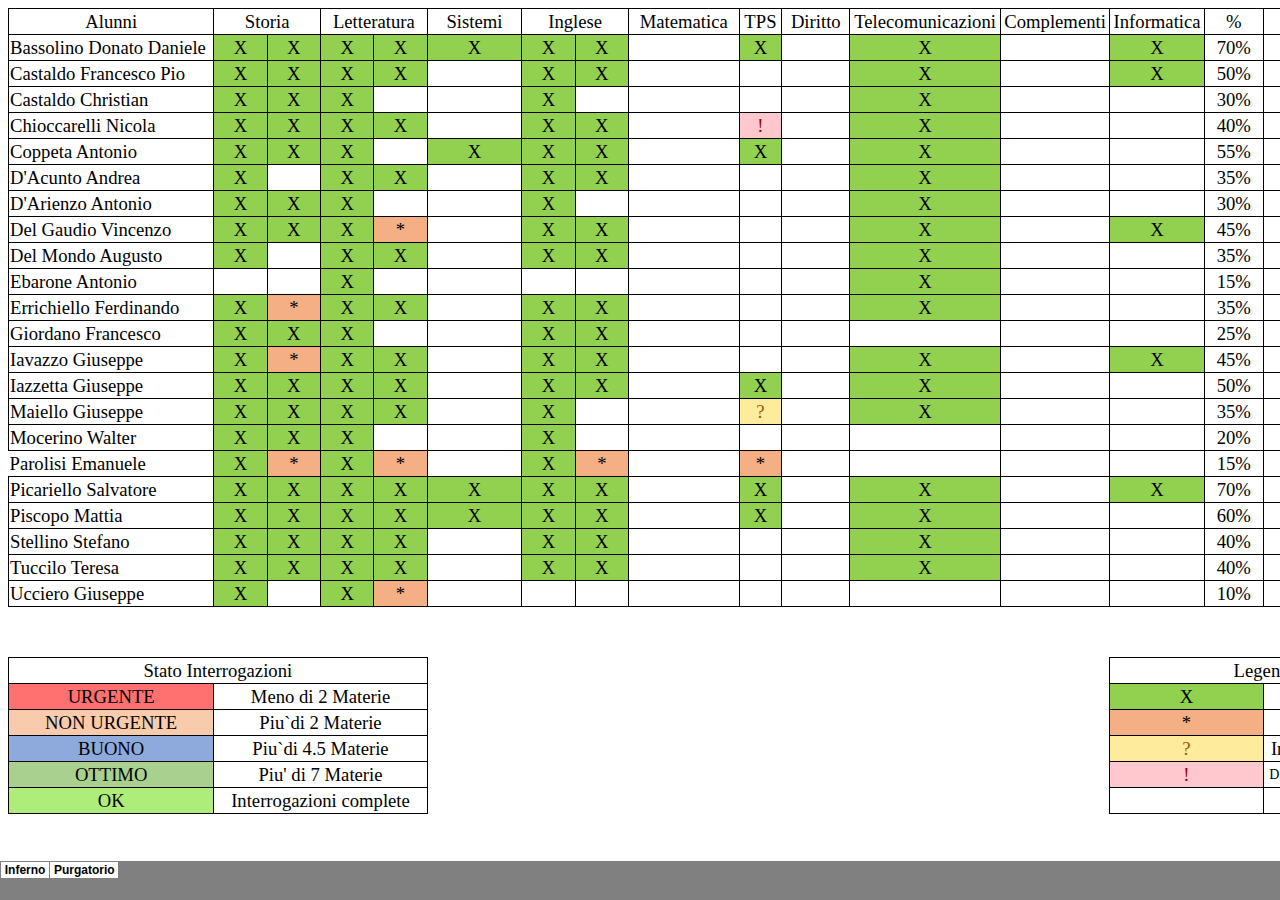
==== commit 3c43fba0: "Update of 16/05/2023 22:58:37" ====
--- a/index_file/sheet001.html
+++ b/index_file/sheet001.html
@@ -75,12 +75,12 @@
  width:107pt'>
  <tr height=26 style='height:19.5pt'>
   <td height=26 class=xl67 width=205 style='height:19.5pt;width:154pt'>Alunni</td>
-  <td colspan=2 class=xl82 width=106 style='border-right:1.0pt solid black;
+  <td colspan=2 class=xl80 width=106 style='border-right:1.0pt solid black;
   border-left:none;width:80pt'>Storia</td>
-  <td colspan=2 class=xl82 width=106 style='border-right:1.0pt solid black;
+  <td colspan=2 class=xl80 width=106 style='border-right:1.0pt solid black;
   border-left:none;width:80pt'>Letteratura</td>
   <td class=xl67 width=95 style='border-left:none;width:71pt'>Sistemi</td>
-  <td colspan=2 class=xl82 width=106 style='border-right:1.0pt solid black;
+  <td colspan=2 class=xl80 width=106 style='border-right:1.0pt solid black;
   border-left:none;width:80pt'>Inglese</td>
   <td class=xl67 width=111 style='border-left:none;width:83pt'>Matematica</td>
   <td class=xl67 width=43 style='border-left:none;width:32pt'>TPS</td>
@@ -611,7 +611,10 @@
   color:black;font-weight:400;text-decoration:none;text-underline-style:none;
   text-line-through:none;font-family:"Times New Roman", serif;border:1.0pt solid windowtext;
   background:#92D050;mso-pattern:black none'>X</td>
-  <td class=xl67 style='border-top:none;border-left:none'>&nbsp;</td>
+  <td class=xl67 style='border-top:none;border-left:none;font-size:14.0pt;
+  color:black;font-weight:400;text-decoration:none;text-underline-style:none;
+  text-line-through:none;font-family:"Times New Roman", serif;border:1.0pt solid windowtext;
+  background:#F4B084;mso-pattern:black none'>*</td>
   <td class=xl69 style='border-top:none;border-left:none;font-size:14.0pt;
   color:black;font-weight:400;text-decoration:none;text-underline-style:none;
   text-line-through:none;font-family:"Times New Roman", serif;border:1.0pt solid windowtext;
@@ -780,23 +783,32 @@
   font-weight:400;text-decoration:none;text-underline-style:none;text-line-through:
   none;font-family:"Times New Roman", serif;border:1.0pt solid windowtext;
   background:#92D050;mso-pattern:black none'>X</td>
-  <td class=xl67 style='border-top:none;border-left:none'>&nbsp;</td>
-  <td class=xl69 style='border-top:none;border-left:none;font-size:14.0pt;
-  color:black;font-weight:400;text-decoration:none;text-underline-style:none;
-  text-line-through:none;font-family:"Times New Roman", serif;border:1.0pt solid windowtext;
-  background:#92D050;mso-pattern:black none'>X</td>
   <td class=xl67 style='border-top:none;border-left:none;font-size:14.0pt;
   color:black;font-weight:400;text-decoration:none;text-underline-style:none;
   text-line-through:none;font-family:"Times New Roman", serif;border:1.0pt solid windowtext;
   background:#F4B084;mso-pattern:black none'>*</td>
-  <td class=xl69 style='border-top:none;border-left:none'>&nbsp;</td>
-  <td class=xl69 style='border-top:none;border-left:none;font-size:14.0pt;
-  color:black;font-weight:400;text-decoration:none;text-underline-style:none;
-  text-line-through:none;font-family:"Times New Roman", serif;border:1.0pt solid windowtext;
-  background:#92D050;mso-pattern:black none'>X</td>
-  <td class=xl67 style='border-top:none;border-left:none'>&nbsp;</td>
-  <td class=xl69 style='border-top:none;border-left:none'>&nbsp;</td>
-  <td class=xl69 style='border-top:none;border-left:none'>&nbsp;</td>
+  <td class=xl69 style='border-top:none;border-left:none;font-size:14.0pt;
+  color:black;font-weight:400;text-decoration:none;text-underline-style:none;
+  text-line-through:none;font-family:"Times New Roman", serif;border:1.0pt solid windowtext;
+  background:#92D050;mso-pattern:black none'>X</td>
+  <td class=xl67 style='border-top:none;border-left:none;font-size:14.0pt;
+  color:black;font-weight:400;text-decoration:none;text-underline-style:none;
+  text-line-through:none;font-family:"Times New Roman", serif;border:1.0pt solid windowtext;
+  background:#F4B084;mso-pattern:black none'>*</td>
+  <td class=xl69 style='border-top:none;border-left:none'>&nbsp;</td>
+  <td class=xl69 style='border-top:none;border-left:none;font-size:14.0pt;
+  color:black;font-weight:400;text-decoration:none;text-underline-style:none;
+  text-line-through:none;font-family:"Times New Roman", serif;border:1.0pt solid windowtext;
+  background:#92D050;mso-pattern:black none'>X</td>
+  <td class=xl67 style='border-top:none;border-left:none;font-size:14.0pt;
+  color:black;font-weight:400;text-decoration:none;text-underline-style:none;
+  text-line-through:none;font-family:"Times New Roman", serif;border:1.0pt solid windowtext;
+  background:#F4B084;mso-pattern:black none'>*</td>
+  <td class=xl69 style='border-top:none;border-left:none'>&nbsp;</td>
+  <td class=xl69 style='border-top:none;border-left:none;font-size:14.0pt;
+  color:black;font-weight:400;text-decoration:none;text-underline-style:none;
+  text-line-through:none;font-family:"Times New Roman", serif;border:1.0pt solid windowtext;
+  background:#F4B084;mso-pattern:black none'>*</td>
   <td class=xl69 style='border-top:none;border-left:none'>&nbsp;</td>
   <td class=xl69 style='border-top:none;border-left:none'>&nbsp;</td>
   <td class=xl69 style='border-top:none;border-left:none'>&nbsp;</td>
@@ -1067,7 +1079,7 @@
   <td class=xl65></td>
  </tr>
  <tr height=26 style='height:19.5pt'>
-  <td colspan=5 height=26 class=xl82 style='border-right:1.0pt solid black;
+  <td colspan=5 height=26 class=xl80 style='border-right:1.0pt solid black;
   height:19.5pt'>Stato Interrogazioni</td>
   <td class=xl66></td>
   <td class=xl65></td>
@@ -1077,7 +1089,7 @@
   <td class=xl65></td>
   <td class=xl65></td>
   <td class=xl65></td>
-  <td colspan=3 class=xl87 style='border-right:1.0pt solid black'>Legenda</td>
+  <td colspan=3 class=xl85 style='border-right:1.0pt solid black'>Legenda</td>
   <td class=xl65></td>
  </tr>
  <tr height=26 style='height:19.5pt'>
@@ -1085,7 +1097,7 @@
   color:black;font-weight:400;text-decoration:none;text-underline-style:none;
   text-line-through:none;font-family:"Times New Roman", serif;border:1.0pt solid windowtext;
   background:#FF7171;mso-pattern:black none'>URGENTE</td>
-  <td colspan=4 class=xl82 style='border-right:1.0pt solid black;border-left:
+  <td colspan=4 class=xl80 style='border-right:1.0pt solid black;border-left:
   none'>Meno di 2 Materie</td>
   <td class=xl65></td>
   <td class=xl65></td>
@@ -1095,7 +1107,7 @@
   <td class=xl65></td>
   <td class=xl65></td>
   <td class=xl65></td>
-  <td colspan=2 class=xl85 style='border-right:1.0pt solid black;font-size:
+  <td colspan=2 class=xl83 style='border-right:1.0pt solid black;font-size:
   14.0pt;color:black;font-weight:400;text-decoration:none;text-underline-style:
   none;text-line-through:none;font-family:"Times New Roman", serif;border-top:
   1.0pt solid windowtext;border-right:.5pt solid windowtext;border-bottom:1.0pt solid windowtext;
@@ -1108,7 +1120,7 @@
   color:black;font-weight:400;text-decoration:none;text-underline-style:none;
   text-line-through:none;font-family:"Times New Roman", serif;border:1.0pt solid windowtext;
   background:#F8CBAD;mso-pattern:black none'>NON URGENTE</td>
-  <td colspan=4 class=xl82 style='border-right:1.0pt solid black;border-left:
+  <td colspan=4 class=xl80 style='border-right:1.0pt solid black;border-left:
   none'>Piu`di 2 Materie</td>
   <td class=xl65></td>
   <td class=xl65></td>
@@ -1118,7 +1130,7 @@
   <td class=xl65></td>
   <td class=xl65></td>
   <td class=xl65></td>
-  <td colspan=2 class=xl90 style='border-right:1.0pt solid black;font-size:
+  <td colspan=2 class=xl88 style='border-right:1.0pt solid black;font-size:
   14.0pt;color:black;font-weight:400;text-decoration:none;text-underline-style:
   none;text-line-through:none;font-family:"Times New Roman", serif;border-top:
   1.0pt solid windowtext;border-right:.5pt solid windowtext;border-bottom:1.0pt solid windowtext;
@@ -1131,7 +1143,7 @@
   color:black;font-weight:400;text-decoration:none;text-underline-style:none;
   text-line-through:none;font-family:"Times New Roman", serif;border:1.0pt solid windowtext;
   background:#8EA9DB;mso-pattern:black none'>BUONO</td>
-  <td colspan=4 class=xl82 style='border-right:1.0pt solid black;border-left:
+  <td colspan=4 class=xl80 style='border-right:1.0pt solid black;border-left:
   none'>Piu`di 4.5 Materie</td>
   <td class=xl65></td>
   <td class=xl65></td>
@@ -1141,7 +1153,7 @@
   <td class=xl65></td>
   <td class=xl65></td>
   <td class=xl65></td>
-  <td colspan=2 class=xl85 style='border-right:1.0pt solid black;font-size:
+  <td colspan=2 class=xl83 style='border-right:1.0pt solid black;font-size:
   14.0pt;color:#9C5700;font-weight:400;text-decoration:none;text-underline-style:
   none;text-line-through:none;font-family:"Times New Roman", serif;border-top:
   1.0pt solid windowtext;border-right:.5pt solid windowtext;border-bottom:1.0pt solid windowtext;
@@ -1154,7 +1166,7 @@
   color:black;font-weight:400;text-decoration:none;text-underline-style:none;
   text-line-through:none;font-family:"Times New Roman", serif;border:1.0pt solid windowtext;
   background:#A9D08E;mso-pattern:black none'>OTTIMO</td>
-  <td colspan=4 class=xl82 style='border-right:1.0pt solid black;border-left:
+  <td colspan=4 class=xl80 style='border-right:1.0pt solid black;border-left:
   none'>Piu' di 7 Materie</td>
   <td class=xl65></td>
   <td class=xl65></td>
@@ -1164,7 +1176,7 @@
   <td class=xl65></td>
   <td class=xl65></td>
   <td class=xl65></td>
-  <td colspan=2 class=xl85 style='border-right:1.0pt solid black;font-size:
+  <td colspan=2 class=xl83 style='border-right:1.0pt solid black;font-size:
   14.0pt;color:#9C0006;font-weight:400;text-decoration:none;text-underline-style:
   none;text-line-through:none;font-family:"Times New Roman", serif;border-top:
   1.0pt solid windowtext;border-right:.5pt solid windowtext;border-bottom:1.0pt solid windowtext;
@@ -1178,7 +1190,7 @@
   color:black;font-weight:400;text-decoration:none;text-underline-style:none;
   text-line-through:none;font-family:"Times New Roman", serif;border:1.0pt solid windowtext;
   background:#AFED7B;mso-pattern:black none'>OK</td>
-  <td colspan=4 class=xl82 style='border-right:1.0pt solid black;border-left:
+  <td colspan=4 class=xl80 style='border-right:1.0pt solid black;border-left:
   none'>Interrogazioni complete</td>
   <td class=xl65></td>
   <td class=xl65></td>
@@ -1188,7 +1200,7 @@
   <td class=xl65></td>
   <td class=xl65></td>
   <td class=xl65></td>
-  <td colspan=2 class=xl87 style='border-right:1.0pt solid black'>&nbsp;</td>
+  <td colspan=2 class=xl85 style='border-right:1.0pt solid black'>&nbsp;</td>
   <td class=xl67 style='border-top:none;border-left:none'>Non interrogato</td>
   <td class=xl65></td>
  </tr>
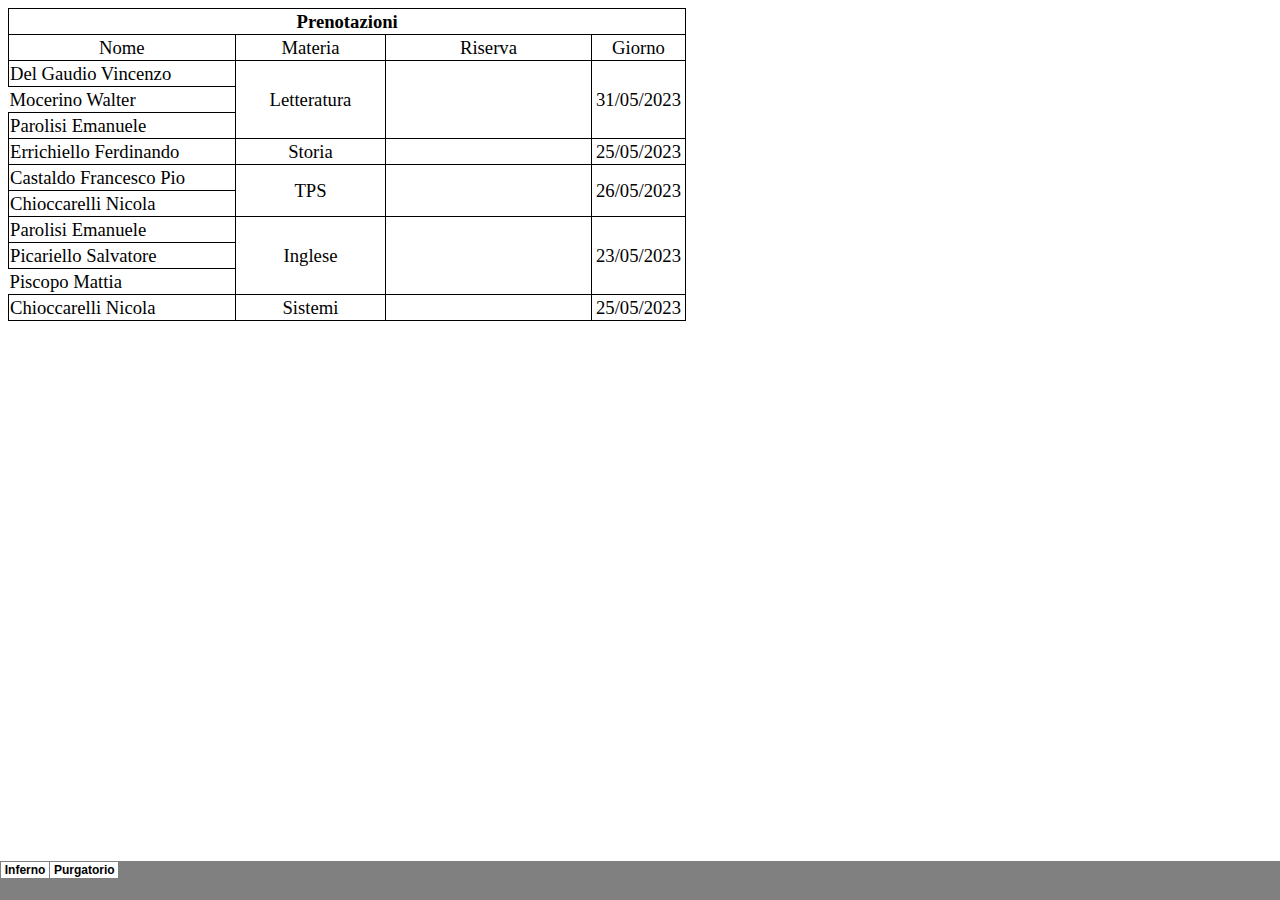
==== commit e2222877: "Manual Update" ====
--- a/index_file/sheet001.html
+++ b/index_file/sheet001.html
@@ -45,22 +45,24 @@
 
 <body link="#0563C1" vlink="#954F72" class=xl65>
 
-<table border=0 cellpadding=0 cellspacing=0 width=1553 style='border-collapse:
- collapse;table-layout:fixed;width:1167pt'>
+<table border=0 cellpadding=0 cellspacing=0 width=1526 style='border-collapse:
+ collapse;table-layout:fixed;width:1147pt'>
  <col class=xl65 width=205 style='mso-width-source:userset;mso-width-alt:7497;
  width:154pt'>
  <col class=xl65 width=53 span=4 style='mso-width-source:userset;mso-width-alt:
  1938;width:40pt'>
  <col class=xl65 width=95 style='mso-width-source:userset;mso-width-alt:3474;
  width:71pt'>
- <col class=xl65 width=53 span=2 style='mso-width-source:userset;mso-width-alt:
- 1938;width:40pt'>
- <col class=xl65 width=111 style='mso-width-source:userset;mso-width-alt:4059;
- width:83pt'>
+ <col class=xl65 width=53 style='mso-width-source:userset;mso-width-alt:1938;
+ width:40pt'>
+ <col class=xl65 width=54 style='mso-width-source:userset;mso-width-alt:1974;
+ width:41pt'>
+ <col class=xl65 width=95 style='mso-width-source:userset;mso-width-alt:3474;
+ width:71pt'>
  <col class=xl65 width=43 style='mso-width-source:userset;mso-width-alt:1572;
  width:32pt'>
- <col class=xl65 width=68 style='mso-width-source:userset;mso-width-alt:2486;
- width:51pt'>
+ <col class=xl65 width=56 style='mso-width-source:userset;mso-width-alt:2048;
+ width:42pt'>
  <col class=xl65 width=150 style='mso-width-source:userset;mso-width-alt:5485;
  width:113pt'>
  <col class=xl65 width=109 style='mso-width-source:userset;mso-width-alt:3986;
@@ -75,16 +77,16 @@
  width:107pt'>
  <tr height=26 style='height:19.5pt'>
   <td height=26 class=xl67 width=205 style='height:19.5pt;width:154pt'>Alunni</td>
-  <td colspan=2 class=xl80 width=106 style='border-right:1.0pt solid black;
+  <td colspan=2 class=xl84 width=106 style='border-right:1.0pt solid black;
   border-left:none;width:80pt'>Storia</td>
-  <td colspan=2 class=xl80 width=106 style='border-right:1.0pt solid black;
+  <td colspan=2 class=xl84 width=106 style='border-right:1.0pt solid black;
   border-left:none;width:80pt'>Letteratura</td>
   <td class=xl67 width=95 style='border-left:none;width:71pt'>Sistemi</td>
-  <td colspan=2 class=xl80 width=106 style='border-right:1.0pt solid black;
-  border-left:none;width:80pt'>Inglese</td>
-  <td class=xl67 width=111 style='border-left:none;width:83pt'>Matematica</td>
+  <td colspan=2 class=xl84 width=107 style='border-right:1.0pt solid black;
+  border-left:none;width:81pt'>Inglese</td>
+  <td class=xl67 width=95 style='border-left:none;width:71pt'>Matematica</td>
   <td class=xl67 width=43 style='border-left:none;width:32pt'>TPS</td>
-  <td class=xl67 width=68 style='border-left:none;width:51pt'>Diritto</td>
+  <td class=xl67 width=56 style='border-left:none;width:42pt'>Diritto</td>
   <td class=xl67 width=150 style='border-left:none;width:113pt'>Telecomunicazioni</td>
   <td class=xl67 width=109 style='border-left:none;width:82pt'>Complementi</td>
   <td class=xl67 width=95 style='border-left:none;width:71pt'>Informatica</td>
@@ -130,22 +132,28 @@
   color:black;font-weight:400;text-decoration:none;text-underline-style:none;
   text-line-through:none;font-family:"Times New Roman", serif;border:1.0pt solid windowtext;
   background:#92D050;mso-pattern:black none'>X</td>
-  <td class=xl69 style='border-top:none;border-left:none'>&nbsp;</td>
-  <td class=xl69 style='border-top:none;border-left:none;font-size:14.0pt;
-  color:black;font-weight:400;text-decoration:none;text-underline-style:none;
-  text-line-through:none;font-family:"Times New Roman", serif;border:1.0pt solid windowtext;
-  background:#92D050;mso-pattern:black none'>X</td>
-  <td class=xl69 style='border-top:none;border-left:none'>&nbsp;</td>
-  <td class=xl69 style='border-top:none;border-left:none;font-size:14.0pt;
-  color:black;font-weight:400;text-decoration:none;text-underline-style:none;
-  text-line-through:none;font-family:"Times New Roman", serif;border:1.0pt solid windowtext;
-  background:#92D050;mso-pattern:black none'>X</td>
-  <td class=xl70 style='border-top:none;border-left:none'>70%</td>
-  <td class=xl76 style='border-top:none;border-left:none'>7</td>
-  <td class=xl67 style='border-top:none;border-left:none;font-size:14.0pt;
-  color:black;font-weight:400;text-decoration:none;text-underline-style:none;
-  text-line-through:none;font-family:"Times New Roman", serif;border:1.0pt solid windowtext;
-  background:#8EA9DB;mso-pattern:black none'>BUONO</td>
+  <td class=xl69 style='border-top:none;border-left:none;font-size:14.0pt;
+  color:black;font-weight:400;text-decoration:none;text-underline-style:none;
+  text-line-through:none;font-family:"Times New Roman", serif;border:1.0pt solid windowtext;
+  background:#92D050;mso-pattern:black none'>X</td>
+  <td class=xl69 style='border-top:none;border-left:none;font-size:14.0pt;
+  color:black;font-weight:400;text-decoration:none;text-underline-style:none;
+  text-line-through:none;font-family:"Times New Roman", serif;border:1.0pt solid windowtext;
+  background:#92D050;mso-pattern:black none'>X</td>
+  <td class=xl69 style='border-top:none;border-left:none;font-size:14.0pt;
+  color:black;font-weight:400;text-decoration:none;text-underline-style:none;
+  text-line-through:none;font-family:"Times New Roman", serif;border:1.0pt solid windowtext;
+  background:#92D050;mso-pattern:black none'>X</td>
+  <td class=xl69 style='border-top:none;border-left:none;font-size:14.0pt;
+  color:black;font-weight:400;text-decoration:none;text-underline-style:none;
+  text-line-through:none;font-family:"Times New Roman", serif;border:1.0pt solid windowtext;
+  background:#92D050;mso-pattern:black none'>X</td>
+  <td class=xl70 style='border-top:none;border-left:none'>90%</td>
+  <td class=xl75 style='border-top:none;border-left:none'>9</td>
+  <td class=xl67 style='border-top:none;border-left:none;font-size:14.0pt;
+  color:black;font-weight:400;text-decoration:none;text-underline-style:none;
+  text-line-through:none;font-family:"Times New Roman", serif;border:1.0pt solid windowtext;
+  background:#A9D08E;mso-pattern:black none'>OTTIMO</td>
  </tr>
  <tr height=26 style='height:19.5pt'>
   <td height=26 class=xl68 style='height:19.5pt;border-top:none'>Castaldo
@@ -176,19 +184,28 @@
   text-line-through:none;font-family:"Times New Roman", serif;border:1.0pt solid windowtext;
   background:#92D050;mso-pattern:black none'>X</td>
   <td class=xl69 style='border-top:none;border-left:none'>&nbsp;</td>
-  <td class=xl69 style='border-top:none;border-left:none'>&nbsp;</td>
-  <td class=xl69 style='border-top:none;border-left:none'>&nbsp;</td>
-  <td class=xl69 style='border-top:none;border-left:none;font-size:14.0pt;
-  color:black;font-weight:400;text-decoration:none;text-underline-style:none;
-  text-line-through:none;font-family:"Times New Roman", serif;border:1.0pt solid windowtext;
-  background:#92D050;mso-pattern:black none'>X</td>
-  <td class=xl69 style='border-top:none;border-left:none'>&nbsp;</td>
-  <td class=xl69 style='border-top:none;border-left:none;font-size:14.0pt;
-  color:black;font-weight:400;text-decoration:none;text-underline-style:none;
-  text-line-through:none;font-family:"Times New Roman", serif;border:1.0pt solid windowtext;
-  background:#92D050;mso-pattern:black none'>X</td>
-  <td class=xl70 style='border-top:none;border-left:none'>50%</td>
-  <td class=xl76 style='border-top:none;border-left:none'>5</td>
+  <td class=xl69 style='border-top:none;border-left:none;font-size:14.0pt;
+  color:black;font-weight:400;text-decoration:none;text-underline-style:none;
+  text-line-through:none;font-family:"Times New Roman", serif;border:1.0pt solid windowtext;
+  background:#F4B084;mso-pattern:black none'>*</td>
+  <td class=xl69 style='border-top:none;border-left:none;font-size:14.0pt;
+  color:black;font-weight:400;text-decoration:none;text-underline-style:none;
+  text-line-through:none;font-family:"Times New Roman", serif;border:1.0pt solid windowtext;
+  background:#92D050;mso-pattern:black none'>X</td>
+  <td class=xl69 style='border-top:none;border-left:none;font-size:14.0pt;
+  color:black;font-weight:400;text-decoration:none;text-underline-style:none;
+  text-line-through:none;font-family:"Times New Roman", serif;border:1.0pt solid windowtext;
+  background:#92D050;mso-pattern:black none'>X</td>
+  <td class=xl69 style='border-top:none;border-left:none;font-size:14.0pt;
+  color:black;font-weight:400;text-decoration:none;text-underline-style:none;
+  text-line-through:none;font-family:"Times New Roman", serif;border:1.0pt solid windowtext;
+  background:#92D050;mso-pattern:black none'>X</td>
+  <td class=xl69 style='border-top:none;border-left:none;font-size:14.0pt;
+  color:black;font-weight:400;text-decoration:none;text-underline-style:none;
+  text-line-through:none;font-family:"Times New Roman", serif;border:1.0pt solid windowtext;
+  background:#92D050;mso-pattern:black none'>X</td>
+  <td class=xl70 style='border-top:none;border-left:none'>70%</td>
+  <td class=xl75 style='border-top:none;border-left:none'>7</td>
   <td class=xl67 style='border-top:none;border-left:none;font-size:14.0pt;
   color:black;font-weight:400;text-decoration:none;text-underline-style:none;
   text-line-through:none;font-family:"Times New Roman", serif;border:1.0pt solid windowtext;
@@ -218,19 +235,25 @@
   <td class=xl67 style='border-top:none;border-left:none'>&nbsp;</td>
   <td class=xl69 style='border-top:none;border-left:none'>&nbsp;</td>
   <td class=xl69 style='border-top:none;border-left:none'>&nbsp;</td>
-  <td class=xl69 style='border-top:none;border-left:none'>&nbsp;</td>
-  <td class=xl69 style='border-top:none;border-left:none;font-size:14.0pt;
-  color:black;font-weight:400;text-decoration:none;text-underline-style:none;
-  text-line-through:none;font-family:"Times New Roman", serif;border:1.0pt solid windowtext;
-  background:#92D050;mso-pattern:black none'>X</td>
-  <td class=xl69 style='border-top:none;border-left:none'>&nbsp;</td>
-  <td class=xl69 style='border-top:none;border-left:none'>&nbsp;</td>
-  <td class=xl70 style='border-top:none;border-left:none'>30%</td>
-  <td class=xl76 style='border-top:none;border-left:none'>3</td>
-  <td class=xl67 style='border-top:none;border-left:none;font-size:14.0pt;
-  color:black;font-weight:400;text-decoration:none;text-underline-style:none;
-  text-line-through:none;font-family:"Times New Roman", serif;border:1.0pt solid windowtext;
-  background:#F8CBAD;mso-pattern:black none'>NON URGENTE</td>
+  <td class=xl69 style='border-top:none;border-left:none;font-size:14.0pt;
+  color:black;font-weight:400;text-decoration:none;text-underline-style:none;
+  text-line-through:none;font-family:"Times New Roman", serif;border:1.0pt solid windowtext;
+  background:#92D050;mso-pattern:black none'>X</td>
+  <td class=xl69 style='border-top:none;border-left:none;font-size:14.0pt;
+  color:black;font-weight:400;text-decoration:none;text-underline-style:none;
+  text-line-through:none;font-family:"Times New Roman", serif;border:1.0pt solid windowtext;
+  background:#92D050;mso-pattern:black none'>X</td>
+  <td class=xl69 style='border-top:none;border-left:none;font-size:14.0pt;
+  color:black;font-weight:400;text-decoration:none;text-underline-style:none;
+  text-line-through:none;font-family:"Times New Roman", serif;border:1.0pt solid windowtext;
+  background:#92D050;mso-pattern:black none'>X</td>
+  <td class=xl69 style='border-top:none;border-left:none'>&nbsp;</td>
+  <td class=xl70 style='border-top:none;border-left:none'>50%</td>
+  <td class=xl75 style='border-top:none;border-left:none'>5</td>
+  <td class=xl67 style='border-top:none;border-left:none;font-size:14.0pt;
+  color:black;font-weight:400;text-decoration:none;text-underline-style:none;
+  text-line-through:none;font-family:"Times New Roman", serif;border:1.0pt solid windowtext;
+  background:#8EA9DB;mso-pattern:black none'>BUONO</td>
  </tr>
  <tr height=26 style='height:19.5pt'>
   <td height=26 class=xl68 style='height:19.5pt;border-top:none'>Chioccarelli
@@ -251,7 +274,10 @@
   color:black;font-weight:400;text-decoration:none;text-underline-style:none;
   text-line-through:none;font-family:"Times New Roman", serif;border:1.0pt solid windowtext;
   background:#92D050;mso-pattern:black none'>X</td>
-  <td class=xl69 style='border-top:none;border-left:none'>&nbsp;</td>
+  <td class=xl69 style='border-top:none;border-left:none;font-size:14.0pt;
+  color:black;font-weight:400;text-decoration:none;text-underline-style:none;
+  text-line-through:none;font-family:"Times New Roman", serif;border:1.0pt solid windowtext;
+  background:#92D050;mso-pattern:black none'>X</td>
   <td class=xl69 style='border-top:none;border-left:none;font-size:14.0pt;
   color:black;font-weight:400;text-decoration:none;text-underline-style:none;
   text-line-through:none;font-family:"Times New Roman", serif;border:1.0pt solid windowtext;
@@ -265,19 +291,28 @@
   color:#9C0006;font-weight:400;text-decoration:none;text-underline-style:none;
   text-line-through:none;font-family:"Times New Roman", serif;border:1.0pt solid windowtext;
   background:#FFC7CE;mso-pattern:black none'>!</td>
-  <td class=xl69 style='border-top:none;border-left:none'>&nbsp;</td>
-  <td class=xl69 style='border-top:none;border-left:none;font-size:14.0pt;
-  color:black;font-weight:400;text-decoration:none;text-underline-style:none;
-  text-line-through:none;font-family:"Times New Roman", serif;border:1.0pt solid windowtext;
-  background:#92D050;mso-pattern:black none'>X</td>
-  <td class=xl69 style='border-top:none;border-left:none'>&nbsp;</td>
-  <td class=xl69 style='border-top:none;border-left:none'>&nbsp;</td>
-  <td class=xl70 style='border-top:none;border-left:none'>40%</td>
-  <td class=xl76 style='border-top:none;border-left:none'>4</td>
-  <td class=xl67 style='border-top:none;border-left:none;font-size:14.0pt;
-  color:black;font-weight:400;text-decoration:none;text-underline-style:none;
-  text-line-through:none;font-family:"Times New Roman", serif;border:1.0pt solid windowtext;
-  background:#F8CBAD;mso-pattern:black none'>NON URGENTE</td>
+  <td class=xl69 style='border-top:none;border-left:none;font-size:14.0pt;
+  color:black;font-weight:400;text-decoration:none;text-underline-style:none;
+  text-line-through:none;font-family:"Times New Roman", serif;border:1.0pt solid windowtext;
+  background:#92D050;mso-pattern:black none'>X</td>
+  <td class=xl69 style='border-top:none;border-left:none;font-size:14.0pt;
+  color:black;font-weight:400;text-decoration:none;text-underline-style:none;
+  text-line-through:none;font-family:"Times New Roman", serif;border:1.0pt solid windowtext;
+  background:#92D050;mso-pattern:black none'>X</td>
+  <td class=xl69 style='border-top:none;border-left:none;font-size:14.0pt;
+  color:black;font-weight:400;text-decoration:none;text-underline-style:none;
+  text-line-through:none;font-family:"Times New Roman", serif;border:1.0pt solid windowtext;
+  background:#92D050;mso-pattern:black none'>X</td>
+  <td class=xl69 style='border-top:none;border-left:none;font-size:14.0pt;
+  color:black;font-weight:400;text-decoration:none;text-underline-style:none;
+  text-line-through:none;font-family:"Times New Roman", serif;border:1.0pt solid windowtext;
+  background:#92D050;mso-pattern:black none'>X</td>
+  <td class=xl70 style='border-top:none;border-left:none'>80%</td>
+  <td class=xl75 style='border-top:none;border-left:none'>8</td>
+  <td class=xl67 style='border-top:none;border-left:none;font-size:14.0pt;
+  color:black;font-weight:400;text-decoration:none;text-underline-style:none;
+  text-line-through:none;font-family:"Times New Roman", serif;border:1.0pt solid windowtext;
+  background:#A9D08E;mso-pattern:black none'>OTTIMO</td>
  </tr>
  <tr height=26 style='height:19.5pt'>
   <td height=26 class=xl68 style='height:19.5pt;border-top:none'>Coppeta
@@ -312,19 +347,25 @@
   color:black;font-weight:400;text-decoration:none;text-underline-style:none;
   text-line-through:none;font-family:"Times New Roman", serif;border:1.0pt solid windowtext;
   background:#92D050;mso-pattern:black none'>X</td>
-  <td class=xl69 style='border-top:none;border-left:none'>&nbsp;</td>
-  <td class=xl69 style='border-top:none;border-left:none;font-size:14.0pt;
-  color:black;font-weight:400;text-decoration:none;text-underline-style:none;
-  text-line-through:none;font-family:"Times New Roman", serif;border:1.0pt solid windowtext;
-  background:#92D050;mso-pattern:black none'>X</td>
-  <td class=xl69 style='border-top:none;border-left:none'>&nbsp;</td>
-  <td class=xl69 style='border-top:none;border-left:none'>&nbsp;</td>
-  <td class=xl70 style='border-top:none;border-left:none'>55%</td>
-  <td class=xl76 style='border-top:none;border-left:none'>5,5</td>
-  <td class=xl67 style='border-top:none;border-left:none;font-size:14.0pt;
-  color:black;font-weight:400;text-decoration:none;text-underline-style:none;
-  text-line-through:none;font-family:"Times New Roman", serif;border:1.0pt solid windowtext;
-  background:#8EA9DB;mso-pattern:black none'>BUONO</td>
+  <td class=xl69 style='border-top:none;border-left:none;font-size:14.0pt;
+  color:black;font-weight:400;text-decoration:none;text-underline-style:none;
+  text-line-through:none;font-family:"Times New Roman", serif;border:1.0pt solid windowtext;
+  background:#92D050;mso-pattern:black none'>X</td>
+  <td class=xl69 style='border-top:none;border-left:none;font-size:14.0pt;
+  color:black;font-weight:400;text-decoration:none;text-underline-style:none;
+  text-line-through:none;font-family:"Times New Roman", serif;border:1.0pt solid windowtext;
+  background:#92D050;mso-pattern:black none'>X</td>
+  <td class=xl69 style='border-top:none;border-left:none;font-size:14.0pt;
+  color:black;font-weight:400;text-decoration:none;text-underline-style:none;
+  text-line-through:none;font-family:"Times New Roman", serif;border:1.0pt solid windowtext;
+  background:#92D050;mso-pattern:black none'>X</td>
+  <td class=xl69 style='border-top:none;border-left:none'>&nbsp;</td>
+  <td class=xl70 style='border-top:none;border-left:none'>75%</td>
+  <td class=xl75 style='border-top:none;border-left:none'>7,5</td>
+  <td class=xl67 style='border-top:none;border-left:none;font-size:14.0pt;
+  color:black;font-weight:400;text-decoration:none;text-underline-style:none;
+  text-line-through:none;font-family:"Times New Roman", serif;border:1.0pt solid windowtext;
+  background:#A9D08E;mso-pattern:black none'>OTTIMO</td>
  </tr>
  <tr height=26 style='height:19.5pt'>
   <td height=26 class=xl68 style='height:19.5pt;border-top:none'>D'Acunto
@@ -333,39 +374,51 @@
   color:black;font-weight:400;text-decoration:none;text-underline-style:none;
   text-line-through:none;font-family:"Times New Roman", serif;border:1.0pt solid windowtext;
   background:#92D050;mso-pattern:black none'>X</td>
-  <td class=xl67 style='border-top:none;border-left:none'>&nbsp;</td>
-  <td class=xl69 style='border-top:none;border-left:none;font-size:14.0pt;
-  color:black;font-weight:400;text-decoration:none;text-underline-style:none;
-  text-line-through:none;font-family:"Times New Roman", serif;border:1.0pt solid windowtext;
-  background:#92D050;mso-pattern:black none'>X</td>
-  <td class=xl67 style='border-top:none;border-left:none;font-size:14.0pt;
-  color:black;font-weight:400;text-decoration:none;text-underline-style:none;
-  text-line-through:none;font-family:"Times New Roman", serif;border:1.0pt solid windowtext;
-  background:#92D050;mso-pattern:black none'>X</td>
-  <td class=xl69 style='border-top:none;border-left:none'>&nbsp;</td>
-  <td class=xl69 style='border-top:none;border-left:none;font-size:14.0pt;
-  color:black;font-weight:400;text-decoration:none;text-underline-style:none;
-  text-line-through:none;font-family:"Times New Roman", serif;border:1.0pt solid windowtext;
-  background:#92D050;mso-pattern:black none'>X</td>
-  <td class=xl67 style='border-top:none;border-left:none;font-size:14.0pt;
-  color:black;font-weight:400;text-decoration:none;text-underline-style:none;
-  text-line-through:none;font-family:"Times New Roman", serif;border:1.0pt solid windowtext;
-  background:#92D050;mso-pattern:black none'>X</td>
-  <td class=xl69 style='border-top:none;border-left:none'>&nbsp;</td>
-  <td class=xl69 style='border-top:none;border-left:none'>&nbsp;</td>
-  <td class=xl69 style='border-top:none;border-left:none'>&nbsp;</td>
-  <td class=xl69 style='border-top:none;border-left:none;font-size:14.0pt;
-  color:black;font-weight:400;text-decoration:none;text-underline-style:none;
-  text-line-through:none;font-family:"Times New Roman", serif;border:1.0pt solid windowtext;
-  background:#92D050;mso-pattern:black none'>X</td>
-  <td class=xl69 style='border-top:none;border-left:none'>&nbsp;</td>
-  <td class=xl69 style='border-top:none;border-left:none'>&nbsp;</td>
-  <td class=xl70 style='border-top:none;border-left:none'>35%</td>
-  <td class=xl76 style='border-top:none;border-left:none'>3,5</td>
-  <td class=xl67 style='border-top:none;border-left:none;font-size:14.0pt;
-  color:black;font-weight:400;text-decoration:none;text-underline-style:none;
-  text-line-through:none;font-family:"Times New Roman", serif;border:1.0pt solid windowtext;
-  background:#F8CBAD;mso-pattern:black none'>NON URGENTE</td>
+  <td class=xl67 style='border-top:none;border-left:none;font-size:14.0pt;
+  color:black;font-weight:400;text-decoration:none;text-underline-style:none;
+  text-line-through:none;font-family:"Times New Roman", serif;border:1.0pt solid windowtext;
+  background:#92D050;mso-pattern:black none'>X</td>
+  <td class=xl69 style='border-top:none;border-left:none;font-size:14.0pt;
+  color:black;font-weight:400;text-decoration:none;text-underline-style:none;
+  text-line-through:none;font-family:"Times New Roman", serif;border:1.0pt solid windowtext;
+  background:#92D050;mso-pattern:black none'>X</td>
+  <td class=xl67 style='border-top:none;border-left:none;font-size:14.0pt;
+  color:black;font-weight:400;text-decoration:none;text-underline-style:none;
+  text-line-through:none;font-family:"Times New Roman", serif;border:1.0pt solid windowtext;
+  background:#92D050;mso-pattern:black none'>X</td>
+  <td class=xl69 style='border-top:none;border-left:none;font-size:14.0pt;
+  color:black;font-weight:400;text-decoration:none;text-underline-style:none;
+  text-line-through:none;font-family:"Times New Roman", serif;border:1.0pt solid windowtext;
+  background:#92D050;mso-pattern:black none'>X</td>
+  <td class=xl69 style='border-top:none;border-left:none;font-size:14.0pt;
+  color:black;font-weight:400;text-decoration:none;text-underline-style:none;
+  text-line-through:none;font-family:"Times New Roman", serif;border:1.0pt solid windowtext;
+  background:#92D050;mso-pattern:black none'>X</td>
+  <td class=xl67 style='border-top:none;border-left:none;font-size:14.0pt;
+  color:black;font-weight:400;text-decoration:none;text-underline-style:none;
+  text-line-through:none;font-family:"Times New Roman", serif;border:1.0pt solid windowtext;
+  background:#92D050;mso-pattern:black none'>X</td>
+  <td class=xl69 style='border-top:none;border-left:none'>&nbsp;</td>
+  <td class=xl69 style='border-top:none;border-left:none'>&nbsp;</td>
+  <td class=xl69 style='border-top:none;border-left:none;font-size:14.0pt;
+  color:black;font-weight:400;text-decoration:none;text-underline-style:none;
+  text-line-through:none;font-family:"Times New Roman", serif;border:1.0pt solid windowtext;
+  background:#92D050;mso-pattern:black none'>X</td>
+  <td class=xl69 style='border-top:none;border-left:none;font-size:14.0pt;
+  color:black;font-weight:400;text-decoration:none;text-underline-style:none;
+  text-line-through:none;font-family:"Times New Roman", serif;border:1.0pt solid windowtext;
+  background:#92D050;mso-pattern:black none'>X</td>
+  <td class=xl69 style='border-top:none;border-left:none;font-size:14.0pt;
+  color:black;font-weight:400;text-decoration:none;text-underline-style:none;
+  text-line-through:none;font-family:"Times New Roman", serif;border:1.0pt solid windowtext;
+  background:#92D050;mso-pattern:black none'>X</td>
+  <td class=xl69 style='border-top:none;border-left:none'>&nbsp;</td>
+  <td class=xl70 style='border-top:none;border-left:none'>70%</td>
+  <td class=xl75 style='border-top:none;border-left:none'>7</td>
+  <td class=xl67 style='border-top:none;border-left:none;font-size:14.0pt;
+  color:black;font-weight:400;text-decoration:none;text-underline-style:none;
+  text-line-through:none;font-family:"Times New Roman", serif;border:1.0pt solid windowtext;
+  background:#8EA9DB;mso-pattern:black none'>BUONO</td>
  </tr>
  <tr height=26 style='height:19.5pt'>
   <td height=26 class=xl68 style='height:19.5pt;border-top:none'>D'Arienzo
@@ -391,19 +444,25 @@
   <td class=xl67 style='border-top:none;border-left:none'>&nbsp;</td>
   <td class=xl69 style='border-top:none;border-left:none'>&nbsp;</td>
   <td class=xl69 style='border-top:none;border-left:none'>&nbsp;</td>
-  <td class=xl69 style='border-top:none;border-left:none'>&nbsp;</td>
-  <td class=xl69 style='border-top:none;border-left:none;font-size:14.0pt;
-  color:black;font-weight:400;text-decoration:none;text-underline-style:none;
-  text-line-through:none;font-family:"Times New Roman", serif;border:1.0pt solid windowtext;
-  background:#92D050;mso-pattern:black none'>X</td>
-  <td class=xl69 style='border-top:none;border-left:none'>&nbsp;</td>
-  <td class=xl69 style='border-top:none;border-left:none'>&nbsp;</td>
-  <td class=xl70 style='border-top:none;border-left:none'>30%</td>
-  <td class=xl76 style='border-top:none;border-left:none'>3</td>
-  <td class=xl67 style='border-top:none;border-left:none;font-size:14.0pt;
-  color:black;font-weight:400;text-decoration:none;text-underline-style:none;
-  text-line-through:none;font-family:"Times New Roman", serif;border:1.0pt solid windowtext;
-  background:#F8CBAD;mso-pattern:black none'>NON URGENTE</td>
+  <td class=xl69 style='border-top:none;border-left:none;font-size:14.0pt;
+  color:black;font-weight:400;text-decoration:none;text-underline-style:none;
+  text-line-through:none;font-family:"Times New Roman", serif;border:1.0pt solid windowtext;
+  background:#92D050;mso-pattern:black none'>X</td>
+  <td class=xl69 style='border-top:none;border-left:none;font-size:14.0pt;
+  color:black;font-weight:400;text-decoration:none;text-underline-style:none;
+  text-line-through:none;font-family:"Times New Roman", serif;border:1.0pt solid windowtext;
+  background:#92D050;mso-pattern:black none'>X</td>
+  <td class=xl69 style='border-top:none;border-left:none;font-size:14.0pt;
+  color:black;font-weight:400;text-decoration:none;text-underline-style:none;
+  text-line-through:none;font-family:"Times New Roman", serif;border:1.0pt solid windowtext;
+  background:#92D050;mso-pattern:black none'>X</td>
+  <td class=xl69 style='border-top:none;border-left:none'>&nbsp;</td>
+  <td class=xl70 style='border-top:none;border-left:none'>50%</td>
+  <td class=xl75 style='border-top:none;border-left:none'>5</td>
+  <td class=xl67 style='border-top:none;border-left:none;font-size:14.0pt;
+  color:black;font-weight:400;text-decoration:none;text-underline-style:none;
+  text-line-through:none;font-family:"Times New Roman", serif;border:1.0pt solid windowtext;
+  background:#8EA9DB;mso-pattern:black none'>BUONO</td>
  </tr>
  <tr height=26 style='height:19.5pt'>
   <td height=26 class=xl68 style='height:19.5pt;border-top:none'>Del Gaudio
@@ -435,22 +494,28 @@
   background:#92D050;mso-pattern:black none'>X</td>
   <td class=xl69 style='border-top:none;border-left:none'>&nbsp;</td>
   <td class=xl69 style='border-top:none;border-left:none'>&nbsp;</td>
-  <td class=xl69 style='border-top:none;border-left:none'>&nbsp;</td>
-  <td class=xl69 style='border-top:none;border-left:none;font-size:14.0pt;
-  color:black;font-weight:400;text-decoration:none;text-underline-style:none;
-  text-line-through:none;font-family:"Times New Roman", serif;border:1.0pt solid windowtext;
-  background:#92D050;mso-pattern:black none'>X</td>
-  <td class=xl69 style='border-top:none;border-left:none'>&nbsp;</td>
-  <td class=xl69 style='border-top:none;border-left:none;font-size:14.0pt;
-  color:black;font-weight:400;text-decoration:none;text-underline-style:none;
-  text-line-through:none;font-family:"Times New Roman", serif;border:1.0pt solid windowtext;
-  background:#92D050;mso-pattern:black none'>X</td>
-  <td class=xl70 style='border-top:none;border-left:none'>45%</td>
-  <td class=xl76 style='border-top:none;border-left:none'>4,5</td>
-  <td class=xl67 style='border-top:none;border-left:none;font-size:14.0pt;
-  color:black;font-weight:400;text-decoration:none;text-underline-style:none;
-  text-line-through:none;font-family:"Times New Roman", serif;border:1.0pt solid windowtext;
-  background:#F8CBAD;mso-pattern:black none'>NON URGENTE</td>
+  <td class=xl69 style='border-top:none;border-left:none;font-size:14.0pt;
+  color:black;font-weight:400;text-decoration:none;text-underline-style:none;
+  text-line-through:none;font-family:"Times New Roman", serif;border:1.0pt solid windowtext;
+  background:#92D050;mso-pattern:black none'>X</td>
+  <td class=xl69 style='border-top:none;border-left:none;font-size:14.0pt;
+  color:black;font-weight:400;text-decoration:none;text-underline-style:none;
+  text-line-through:none;font-family:"Times New Roman", serif;border:1.0pt solid windowtext;
+  background:#92D050;mso-pattern:black none'>X</td>
+  <td class=xl69 style='border-top:none;border-left:none;font-size:14.0pt;
+  color:black;font-weight:400;text-decoration:none;text-underline-style:none;
+  text-line-through:none;font-family:"Times New Roman", serif;border:1.0pt solid windowtext;
+  background:#92D050;mso-pattern:black none'>X</td>
+  <td class=xl69 style='border-top:none;border-left:none;font-size:14.0pt;
+  color:black;font-weight:400;text-decoration:none;text-underline-style:none;
+  text-line-through:none;font-family:"Times New Roman", serif;border:1.0pt solid windowtext;
+  background:#92D050;mso-pattern:black none'>X</td>
+  <td class=xl70 style='border-top:none;border-left:none'>65%</td>
+  <td class=xl75 style='border-top:none;border-left:none'>6,5</td>
+  <td class=xl67 style='border-top:none;border-left:none;font-size:14.0pt;
+  color:black;font-weight:400;text-decoration:none;text-underline-style:none;
+  text-line-through:none;font-family:"Times New Roman", serif;border:1.0pt solid windowtext;
+  background:#8EA9DB;mso-pattern:black none'>BUONO</td>
  </tr>
  <tr height=26 style='height:19.5pt'>
   <td height=26 class=xl68 style='height:19.5pt;border-top:none'>Del Mondo
@@ -459,44 +524,57 @@
   color:black;font-weight:400;text-decoration:none;text-underline-style:none;
   text-line-through:none;font-family:"Times New Roman", serif;border:1.0pt solid windowtext;
   background:#92D050;mso-pattern:black none'>X</td>
-  <td class=xl67 style='border-top:none;border-left:none'>&nbsp;</td>
-  <td class=xl69 style='border-top:none;border-left:none;font-size:14.0pt;
-  color:black;font-weight:400;text-decoration:none;text-underline-style:none;
-  text-line-through:none;font-family:"Times New Roman", serif;border:1.0pt solid windowtext;
-  background:#92D050;mso-pattern:black none'>X</td>
-  <td class=xl67 style='border-top:none;border-left:none;font-size:14.0pt;
-  color:black;font-weight:400;text-decoration:none;text-underline-style:none;
-  text-line-through:none;font-family:"Times New Roman", serif;border:1.0pt solid windowtext;
-  background:#92D050;mso-pattern:black none'>X</td>
-  <td class=xl69 style='border-top:none;border-left:none'>&nbsp;</td>
-  <td class=xl69 style='border-top:none;border-left:none;font-size:14.0pt;
-  color:black;font-weight:400;text-decoration:none;text-underline-style:none;
-  text-line-through:none;font-family:"Times New Roman", serif;border:1.0pt solid windowtext;
-  background:#92D050;mso-pattern:black none'>X</td>
-  <td class=xl67 style='border-top:none;border-left:none;font-size:14.0pt;
-  color:black;font-weight:400;text-decoration:none;text-underline-style:none;
-  text-line-through:none;font-family:"Times New Roman", serif;border:1.0pt solid windowtext;
-  background:#92D050;mso-pattern:black none'>X</td>
-  <td class=xl69 style='border-top:none;border-left:none'>&nbsp;</td>
-  <td class=xl69 style='border-top:none;border-left:none'>&nbsp;</td>
-  <td class=xl69 style='border-top:none;border-left:none'>&nbsp;</td>
-  <td class=xl69 style='border-top:none;border-left:none;font-size:14.0pt;
-  color:black;font-weight:400;text-decoration:none;text-underline-style:none;
-  text-line-through:none;font-family:"Times New Roman", serif;border:1.0pt solid windowtext;
-  background:#92D050;mso-pattern:black none'>X</td>
-  <td class=xl69 style='border-top:none;border-left:none'>&nbsp;</td>
-  <td class=xl69 style='border-top:none;border-left:none'>&nbsp;</td>
-  <td class=xl70 style='border-top:none;border-left:none'>35%</td>
-  <td class=xl76 style='border-top:none;border-left:none'>3,5</td>
-  <td class=xl67 style='border-top:none;border-left:none;font-size:14.0pt;
-  color:black;font-weight:400;text-decoration:none;text-underline-style:none;
-  text-line-through:none;font-family:"Times New Roman", serif;border:1.0pt solid windowtext;
-  background:#F8CBAD;mso-pattern:black none'>NON URGENTE</td>
+  <td class=xl67 style='border-top:none;border-left:none;font-size:14.0pt;
+  color:black;font-weight:400;text-decoration:none;text-underline-style:none;
+  text-line-through:none;font-family:"Times New Roman", serif;border:1.0pt solid windowtext;
+  background:#92D050;mso-pattern:black none'>X</td>
+  <td class=xl69 style='border-top:none;border-left:none;font-size:14.0pt;
+  color:black;font-weight:400;text-decoration:none;text-underline-style:none;
+  text-line-through:none;font-family:"Times New Roman", serif;border:1.0pt solid windowtext;
+  background:#92D050;mso-pattern:black none'>X</td>
+  <td class=xl67 style='border-top:none;border-left:none;font-size:14.0pt;
+  color:black;font-weight:400;text-decoration:none;text-underline-style:none;
+  text-line-through:none;font-family:"Times New Roman", serif;border:1.0pt solid windowtext;
+  background:#92D050;mso-pattern:black none'>X</td>
+  <td class=xl69 style='border-top:none;border-left:none;font-size:14.0pt;
+  color:black;font-weight:400;text-decoration:none;text-underline-style:none;
+  text-line-through:none;font-family:"Times New Roman", serif;border:1.0pt solid windowtext;
+  background:#92D050;mso-pattern:black none'>X</td>
+  <td class=xl69 style='border-top:none;border-left:none;font-size:14.0pt;
+  color:black;font-weight:400;text-decoration:none;text-underline-style:none;
+  text-line-through:none;font-family:"Times New Roman", serif;border:1.0pt solid windowtext;
+  background:#92D050;mso-pattern:black none'>X</td>
+  <td class=xl67 style='border-top:none;border-left:none;font-size:14.0pt;
+  color:black;font-weight:400;text-decoration:none;text-underline-style:none;
+  text-line-through:none;font-family:"Times New Roman", serif;border:1.0pt solid windowtext;
+  background:#92D050;mso-pattern:black none'>X</td>
+  <td class=xl69 style='border-top:none;border-left:none'>&nbsp;</td>
+  <td class=xl69 style='border-top:none;border-left:none'>&nbsp;</td>
+  <td class=xl69 style='border-top:none;border-left:none;font-size:14.0pt;
+  color:black;font-weight:400;text-decoration:none;text-underline-style:none;
+  text-line-through:none;font-family:"Times New Roman", serif;border:1.0pt solid windowtext;
+  background:#92D050;mso-pattern:black none'>X</td>
+  <td class=xl69 style='border-top:none;border-left:none;font-size:14.0pt;
+  color:black;font-weight:400;text-decoration:none;text-underline-style:none;
+  text-line-through:none;font-family:"Times New Roman", serif;border:1.0pt solid windowtext;
+  background:#92D050;mso-pattern:black none'>X</td>
+  <td class=xl69 style='border-top:none;border-left:none;font-size:14.0pt;
+  color:black;font-weight:400;text-decoration:none;text-underline-style:none;
+  text-line-through:none;font-family:"Times New Roman", serif;border:1.0pt solid windowtext;
+  background:#92D050;mso-pattern:black none'>X</td>
+  <td class=xl69 style='border-top:none;border-left:none'>&nbsp;</td>
+  <td class=xl70 style='border-top:none;border-left:none'>70%</td>
+  <td class=xl75 style='border-top:none;border-left:none'>7</td>
+  <td class=xl67 style='border-top:none;border-left:none;font-size:14.0pt;
+  color:black;font-weight:400;text-decoration:none;text-underline-style:none;
+  text-line-through:none;font-family:"Times New Roman", serif;border:1.0pt solid windowtext;
+  background:#8EA9DB;mso-pattern:black none'>BUONO</td>
  </tr>
  <tr height=26 style='height:19.5pt'>
   <td height=26 class=xl68 style='height:19.5pt;border-top:none'>Ebarone
   Antonio</td>
-  <td class=xl69 style='border-top:none;border-left:none'>&nbsp;</td>
+  <td class=xl83 style='border-top:none;border-left:none'><u style='visibility:
+  hidden;mso-ignore:visibility'>&nbsp;</u></td>
   <td class=xl67 style='border-top:none;border-left:none'>&nbsp;</td>
   <td class=xl69 style='border-top:none;border-left:none;font-size:14.0pt;
   color:black;font-weight:400;text-decoration:none;text-underline-style:none;
@@ -504,23 +582,32 @@
   background:#92D050;mso-pattern:black none'>X</td>
   <td class=xl67 style='border-top:none;border-left:none'>&nbsp;</td>
   <td class=xl69 style='border-top:none;border-left:none'>&nbsp;</td>
-  <td class=xl69 style='border-top:none;border-left:none'>&nbsp;</td>
+  <td class=xl69 style='border-top:none;border-left:none;font-size:14.0pt;
+  color:black;font-weight:400;text-decoration:none;text-underline-style:none;
+  text-line-through:none;font-family:"Times New Roman", serif;border:1.0pt solid windowtext;
+  background:#92D050;mso-pattern:black none'>X</td>
   <td class=xl67 style='border-top:none;border-left:none'>&nbsp;</td>
   <td class=xl69 style='border-top:none;border-left:none'>&nbsp;</td>
   <td class=xl69 style='border-top:none;border-left:none'>&nbsp;</td>
-  <td class=xl69 style='border-top:none;border-left:none'>&nbsp;</td>
-  <td class=xl69 style='border-top:none;border-left:none;font-size:14.0pt;
-  color:black;font-weight:400;text-decoration:none;text-underline-style:none;
-  text-line-through:none;font-family:"Times New Roman", serif;border:1.0pt solid windowtext;
-  background:#92D050;mso-pattern:black none'>X</td>
-  <td class=xl69 style='border-top:none;border-left:none'>&nbsp;</td>
-  <td class=xl69 style='border-top:none;border-left:none'>&nbsp;</td>
-  <td class=xl70 style='border-top:none;border-left:none'>15%</td>
-  <td class=xl76 style='border-top:none;border-left:none'>1,5</td>
-  <td class=xl67 style='border-top:none;border-left:none;font-size:14.0pt;
-  color:black;font-weight:400;text-decoration:none;text-underline-style:none;
-  text-line-through:none;font-family:"Times New Roman", serif;border:1.0pt solid windowtext;
-  background:#FF7171;mso-pattern:black none'>URGENTE</td>
+  <td class=xl69 style='border-top:none;border-left:none;font-size:14.0pt;
+  color:black;font-weight:400;text-decoration:none;text-underline-style:none;
+  text-line-through:none;font-family:"Times New Roman", serif;border:1.0pt solid windowtext;
+  background:#92D050;mso-pattern:black none'>X</td>
+  <td class=xl69 style='border-top:none;border-left:none;font-size:14.0pt;
+  color:black;font-weight:400;text-decoration:none;text-underline-style:none;
+  text-line-through:none;font-family:"Times New Roman", serif;border:1.0pt solid windowtext;
+  background:#92D050;mso-pattern:black none'>X</td>
+  <td class=xl69 style='border-top:none;border-left:none;font-size:14.0pt;
+  color:black;font-weight:400;text-decoration:none;text-underline-style:none;
+  text-line-through:none;font-family:"Times New Roman", serif;border:1.0pt solid windowtext;
+  background:#92D050;mso-pattern:black none'>X</td>
+  <td class=xl69 style='border-top:none;border-left:none'>&nbsp;</td>
+  <td class=xl70 style='border-top:none;border-left:none'>40%</td>
+  <td class=xl75 style='border-top:none;border-left:none'>4</td>
+  <td class=xl67 style='border-top:none;border-left:none;font-size:14.0pt;
+  color:black;font-weight:400;text-decoration:none;text-underline-style:none;
+  text-line-through:none;font-family:"Times New Roman", serif;border:1.0pt solid windowtext;
+  background:#F8CBAD;mso-pattern:black none'>NON URGENTE</td>
  </tr>
  <tr height=26 style='height:19.5pt'>
   <td height=26 class=xl68 style='height:19.5pt;border-top:none'>Errichiello
@@ -530,41 +617,50 @@
   text-line-through:none;font-family:"Times New Roman", serif;border:1.0pt solid windowtext;
   background:#92D050;mso-pattern:black none'>X</td>
   <td class=xl67 style='border-top:none;border-left:none;font-size:14.0pt;
-  color:black;font-weight:400;text-decoration:none;text-underline-style:none;
-  text-line-through:none;font-family:"Times New Roman", serif;border:1.0pt solid windowtext;
-  background:#F4B084;mso-pattern:black none'>*</td>
-  <td class=xl69 style='border-top:none;border-left:none;font-size:14.0pt;
-  color:black;font-weight:400;text-decoration:none;text-underline-style:none;
-  text-line-through:none;font-family:"Times New Roman", serif;border:1.0pt solid windowtext;
-  background:#92D050;mso-pattern:black none'>X</td>
-  <td class=xl67 style='border-top:none;border-left:none;font-size:14.0pt;
-  color:black;font-weight:400;text-decoration:none;text-underline-style:none;
-  text-line-through:none;font-family:"Times New Roman", serif;border:1.0pt solid windowtext;
-  background:#92D050;mso-pattern:black none'>X</td>
-  <td class=xl69 style='border-top:none;border-left:none'>&nbsp;</td>
-  <td class=xl69 style='border-top:none;border-left:none;font-size:14.0pt;
-  color:black;font-weight:400;text-decoration:none;text-underline-style:none;
-  text-line-through:none;font-family:"Times New Roman", serif;border:1.0pt solid windowtext;
-  background:#92D050;mso-pattern:black none'>X</td>
-  <td class=xl67 style='border-top:none;border-left:none;font-size:14.0pt;
-  color:black;font-weight:400;text-decoration:none;text-underline-style:none;
-  text-line-through:none;font-family:"Times New Roman", serif;border:1.0pt solid windowtext;
-  background:#92D050;mso-pattern:black none'>X</td>
-  <td class=xl69 style='border-top:none;border-left:none'>&nbsp;</td>
-  <td class=xl69 style='border-top:none;border-left:none'>&nbsp;</td>
-  <td class=xl69 style='border-top:none;border-left:none'>&nbsp;</td>
-  <td class=xl69 style='border-top:none;border-left:none;font-size:14.0pt;
-  color:black;font-weight:400;text-decoration:none;text-underline-style:none;
-  text-line-through:none;font-family:"Times New Roman", serif;border:1.0pt solid windowtext;
-  background:#92D050;mso-pattern:black none'>X</td>
-  <td class=xl69 style='border-top:none;border-left:none'>&nbsp;</td>
-  <td class=xl69 style='border-top:none;border-left:none'>&nbsp;</td>
-  <td class=xl70 style='border-top:none;border-left:none'>35%</td>
-  <td class=xl76 style='border-top:none;border-left:none'>3,5</td>
-  <td class=xl67 style='border-top:none;border-left:none;font-size:14.0pt;
-  color:black;font-weight:400;text-decoration:none;text-underline-style:none;
-  text-line-through:none;font-family:"Times New Roman", serif;border:1.0pt solid windowtext;
-  background:#F8CBAD;mso-pattern:black none'>NON URGENTE</td>
+  color:#9C0006;font-weight:400;text-decoration:none;text-underline-style:none;
+  text-line-through:none;font-family:"Times New Roman", serif;border:1.0pt solid windowtext;
+  background:#FFC7CE;mso-pattern:black none'>!</td>
+  <td class=xl69 style='border-top:none;border-left:none;font-size:14.0pt;
+  color:black;font-weight:400;text-decoration:none;text-underline-style:none;
+  text-line-through:none;font-family:"Times New Roman", serif;border:1.0pt solid windowtext;
+  background:#92D050;mso-pattern:black none'>X</td>
+  <td class=xl67 style='border-top:none;border-left:none;font-size:14.0pt;
+  color:black;font-weight:400;text-decoration:none;text-underline-style:none;
+  text-line-through:none;font-family:"Times New Roman", serif;border:1.0pt solid windowtext;
+  background:#92D050;mso-pattern:black none'>X</td>
+  <td class=xl69 style='border-top:none;border-left:none'>&nbsp;</td>
+  <td class=xl69 style='border-top:none;border-left:none;font-size:14.0pt;
+  color:black;font-weight:400;text-decoration:none;text-underline-style:none;
+  text-line-through:none;font-family:"Times New Roman", serif;border:1.0pt solid windowtext;
+  background:#92D050;mso-pattern:black none'>X</td>
+  <td class=xl67 style='border-top:none;border-left:none;font-size:14.0pt;
+  color:black;font-weight:400;text-decoration:none;text-underline-style:none;
+  text-line-through:none;font-family:"Times New Roman", serif;border:1.0pt solid windowtext;
+  background:#92D050;mso-pattern:black none'>X</td>
+  <td class=xl69 style='border-top:none;border-left:none'>&nbsp;</td>
+  <td class=xl69 style='border-top:none;border-left:none;font-size:14.0pt;
+  color:black;font-weight:400;text-decoration:none;text-underline-style:none;
+  text-line-through:none;font-family:"Times New Roman", serif;border:1.0pt solid windowtext;
+  background:#92D050;mso-pattern:black none'>X</td>
+  <td class=xl69 style='border-top:none;border-left:none;font-size:14.0pt;
+  color:black;font-weight:400;text-decoration:none;text-underline-style:none;
+  text-line-through:none;font-family:"Times New Roman", serif;border:1.0pt solid windowtext;
+  background:#92D050;mso-pattern:black none'>X</td>
+  <td class=xl69 style='border-top:none;border-left:none;font-size:14.0pt;
+  color:black;font-weight:400;text-decoration:none;text-underline-style:none;
+  text-line-through:none;font-family:"Times New Roman", serif;border:1.0pt solid windowtext;
+  background:#92D050;mso-pattern:black none'>X</td>
+  <td class=xl69 style='border-top:none;border-left:none;font-size:14.0pt;
+  color:black;font-weight:400;text-decoration:none;text-underline-style:none;
+  text-line-through:none;font-family:"Times New Roman", serif;border:1.0pt solid windowtext;
+  background:#92D050;mso-pattern:black none'>X</td>
+  <td class=xl69 style='border-top:none;border-left:none'>&nbsp;</td>
+  <td class=xl70 style='border-top:none;border-left:none'>65%</td>
+  <td class=xl75 style='border-top:none;border-left:none'>6,5</td>
+  <td class=xl67 style='border-top:none;border-left:none;font-size:14.0pt;
+  color:black;font-weight:400;text-decoration:none;text-underline-style:none;
+  text-line-through:none;font-family:"Times New Roman", serif;border:1.0pt solid windowtext;
+  background:#8EA9DB;mso-pattern:black none'>BUONO</td>
  </tr>
  <tr height=26 style='height:19.5pt'>
   <td height=26 class=xl68 style='height:19.5pt;border-top:none'>Giordano
@@ -581,28 +677,40 @@
   color:black;font-weight:400;text-decoration:none;text-underline-style:none;
   text-line-through:none;font-family:"Times New Roman", serif;border:1.0pt solid windowtext;
   background:#92D050;mso-pattern:black none'>X</td>
-  <td class=xl67 style='border-top:none;border-left:none'>&nbsp;</td>
-  <td class=xl69 style='border-top:none;border-left:none'>&nbsp;</td>
-  <td class=xl69 style='border-top:none;border-left:none;font-size:14.0pt;
-  color:black;font-weight:400;text-decoration:none;text-underline-style:none;
-  text-line-through:none;font-family:"Times New Roman", serif;border:1.0pt solid windowtext;
-  background:#92D050;mso-pattern:black none'>X</td>
-  <td class=xl67 style='border-top:none;border-left:none;font-size:14.0pt;
-  color:black;font-weight:400;text-decoration:none;text-underline-style:none;
-  text-line-through:none;font-family:"Times New Roman", serif;border:1.0pt solid windowtext;
-  background:#92D050;mso-pattern:black none'>X</td>
-  <td class=xl69 style='border-top:none;border-left:none'>&nbsp;</td>
-  <td class=xl69 style='border-top:none;border-left:none'>&nbsp;</td>
-  <td class=xl69 style='border-top:none;border-left:none'>&nbsp;</td>
-  <td class=xl69 style='border-top:none;border-left:none'>&nbsp;</td>
-  <td class=xl69 style='border-top:none;border-left:none'>&nbsp;</td>
-  <td class=xl69 style='border-top:none;border-left:none'>&nbsp;</td>
-  <td class=xl70 style='border-top:none;border-left:none'>25%</td>
-  <td class=xl76 style='border-top:none;border-left:none'>2,5</td>
-  <td class=xl67 style='border-top:none;border-left:none;font-size:14.0pt;
-  color:black;font-weight:400;text-decoration:none;text-underline-style:none;
-  text-line-through:none;font-family:"Times New Roman", serif;border:1.0pt solid windowtext;
-  background:#F8CBAD;mso-pattern:black none'>NON URGENTE</td>
+  <td class=xl67 style='border-top:none;border-left:none;font-size:14.0pt;
+  color:black;font-weight:400;text-decoration:none;text-underline-style:none;
+  text-line-through:none;font-family:"Times New Roman", serif;border:1.0pt solid windowtext;
+  background:#92D050;mso-pattern:black none'>X</td>
+  <td class=xl69 style='border-top:none;border-left:none;font-size:14.0pt;
+  color:black;font-weight:400;text-decoration:none;text-underline-style:none;
+  text-line-through:none;font-family:"Times New Roman", serif;border:1.0pt solid windowtext;
+  background:#92D050;mso-pattern:black none'>X</td>
+  <td class=xl69 style='border-top:none;border-left:none;font-size:14.0pt;
+  color:black;font-weight:400;text-decoration:none;text-underline-style:none;
+  text-line-through:none;font-family:"Times New Roman", serif;border:1.0pt solid windowtext;
+  background:#92D050;mso-pattern:black none'>X</td>
+  <td class=xl67 style='border-top:none;border-left:none;font-size:14.0pt;
+  color:black;font-weight:400;text-decoration:none;text-underline-style:none;
+  text-line-through:none;font-family:"Times New Roman", serif;border:1.0pt solid windowtext;
+  background:#92D050;mso-pattern:black none'>X</td>
+  <td class=xl69 style='border-top:none;border-left:none'>&nbsp;</td>
+  <td class=xl69 style='border-top:none;border-left:none'>&nbsp;</td>
+  <td class=xl69 style='border-top:none;border-left:none;font-size:14.0pt;
+  color:black;font-weight:400;text-decoration:none;text-underline-style:none;
+  text-line-through:none;font-family:"Times New Roman", serif;border:1.0pt solid windowtext;
+  background:#92D050;mso-pattern:black none'>X</td>
+  <td class=xl69 style='border-top:none;border-left:none'>&nbsp;</td>
+  <td class=xl69 style='border-top:none;border-left:none;font-size:14.0pt;
+  color:black;font-weight:400;text-decoration:none;text-underline-style:none;
+  text-line-through:none;font-family:"Times New Roman", serif;border:1.0pt solid windowtext;
+  background:#92D050;mso-pattern:black none'>X</td>
+  <td class=xl69 style='border-top:none;border-left:none'>&nbsp;</td>
+  <td class=xl70 style='border-top:none;border-left:none'>60%</td>
+  <td class=xl75 style='border-top:none;border-left:none'>6</td>
+  <td class=xl67 style='border-top:none;border-left:none;font-size:14.0pt;
+  color:black;font-weight:400;text-decoration:none;text-underline-style:none;
+  text-line-through:none;font-family:"Times New Roman", serif;border:1.0pt solid windowtext;
+  background:#8EA9DB;mso-pattern:black none'>BUONO</td>
  </tr>
  <tr height=26 style='height:19.5pt'>
   <td height=26 class=xl68 style='height:19.5pt;border-top:none'>Iavazzo
@@ -614,42 +722,51 @@
   <td class=xl67 style='border-top:none;border-left:none;font-size:14.0pt;
   color:black;font-weight:400;text-decoration:none;text-underline-style:none;
   text-line-through:none;font-family:"Times New Roman", serif;border:1.0pt solid windowtext;
-  background:#F4B084;mso-pattern:black none'>*</td>
-  <td class=xl69 style='border-top:none;border-left:none;font-size:14.0pt;
-  color:black;font-weight:400;text-decoration:none;text-underline-style:none;
-  text-line-through:none;font-family:"Times New Roman", serif;border:1.0pt solid windowtext;
-  background:#92D050;mso-pattern:black none'>X</td>
-  <td class=xl67 style='border-top:none;border-left:none;font-size:14.0pt;
-  color:black;font-weight:400;text-decoration:none;text-underline-style:none;
-  text-line-through:none;font-family:"Times New Roman", serif;border:1.0pt solid windowtext;
-  background:#92D050;mso-pattern:black none'>X</td>
-  <td class=xl69 style='border-top:none;border-left:none'>&nbsp;</td>
-  <td class=xl69 style='border-top:none;border-left:none;font-size:14.0pt;
-  color:black;font-weight:400;text-decoration:none;text-underline-style:none;
-  text-line-through:none;font-family:"Times New Roman", serif;border:1.0pt solid windowtext;
-  background:#92D050;mso-pattern:black none'>X</td>
-  <td class=xl67 style='border-top:none;border-left:none;font-size:14.0pt;
-  color:black;font-weight:400;text-decoration:none;text-underline-style:none;
-  text-line-through:none;font-family:"Times New Roman", serif;border:1.0pt solid windowtext;
-  background:#92D050;mso-pattern:black none'>X</td>
-  <td class=xl69 style='border-top:none;border-left:none'>&nbsp;</td>
-  <td class=xl69 style='border-top:none;border-left:none'>&nbsp;</td>
-  <td class=xl69 style='border-top:none;border-left:none'>&nbsp;</td>
-  <td class=xl69 style='border-top:none;border-left:none;font-size:14.0pt;
-  color:black;font-weight:400;text-decoration:none;text-underline-style:none;
-  text-line-through:none;font-family:"Times New Roman", serif;border:1.0pt solid windowtext;
-  background:#92D050;mso-pattern:black none'>X</td>
-  <td class=xl69 style='border-top:none;border-left:none'>&nbsp;</td>
-  <td class=xl69 style='border-top:none;border-left:none;font-size:14.0pt;
-  color:black;font-weight:400;text-decoration:none;text-underline-style:none;
-  text-line-through:none;font-family:"Times New Roman", serif;border:1.0pt solid windowtext;
-  background:#92D050;mso-pattern:black none'>X</td>
-  <td class=xl70 style='border-top:none;border-left:none'>45%</td>
-  <td class=xl76 style='border-top:none;border-left:none'>4,5</td>
-  <td class=xl67 style='border-top:none;border-left:none;font-size:14.0pt;
-  color:black;font-weight:400;text-decoration:none;text-underline-style:none;
-  text-line-through:none;font-family:"Times New Roman", serif;border:1.0pt solid windowtext;
-  background:#F8CBAD;mso-pattern:black none'>NON URGENTE</td>
+  background:#92D050;mso-pattern:black none'>X</td>
+  <td class=xl69 style='border-top:none;border-left:none;font-size:14.0pt;
+  color:black;font-weight:400;text-decoration:none;text-underline-style:none;
+  text-line-through:none;font-family:"Times New Roman", serif;border:1.0pt solid windowtext;
+  background:#92D050;mso-pattern:black none'>X</td>
+  <td class=xl67 style='border-top:none;border-left:none;font-size:14.0pt;
+  color:black;font-weight:400;text-decoration:none;text-underline-style:none;
+  text-line-through:none;font-family:"Times New Roman", serif;border:1.0pt solid windowtext;
+  background:#92D050;mso-pattern:black none'>X</td>
+  <td class=xl69 style='border-top:none;border-left:none'>&nbsp;</td>
+  <td class=xl69 style='border-top:none;border-left:none;font-size:14.0pt;
+  color:black;font-weight:400;text-decoration:none;text-underline-style:none;
+  text-line-through:none;font-family:"Times New Roman", serif;border:1.0pt solid windowtext;
+  background:#92D050;mso-pattern:black none'>X</td>
+  <td class=xl67 style='border-top:none;border-left:none;font-size:14.0pt;
+  color:black;font-weight:400;text-decoration:none;text-underline-style:none;
+  text-line-through:none;font-family:"Times New Roman", serif;border:1.0pt solid windowtext;
+  background:#92D050;mso-pattern:black none'>X</td>
+  <td class=xl69 style='border-top:none;border-left:none'>&nbsp;</td>
+  <td class=xl69 style='border-top:none;border-left:none;font-size:14.0pt;
+  color:black;font-weight:400;text-decoration:none;text-underline-style:none;
+  text-line-through:none;font-family:"Times New Roman", serif;border:1.0pt solid windowtext;
+  background:#92D050;mso-pattern:black none'>X</td>
+  <td class=xl69 style='border-top:none;border-left:none;font-size:14.0pt;
+  color:black;font-weight:400;text-decoration:none;text-underline-style:none;
+  text-line-through:none;font-family:"Times New Roman", serif;border:1.0pt solid windowtext;
+  background:#92D050;mso-pattern:black none'>X</td>
+  <td class=xl69 style='border-top:none;border-left:none;font-size:14.0pt;
+  color:black;font-weight:400;text-decoration:none;text-underline-style:none;
+  text-line-through:none;font-family:"Times New Roman", serif;border:1.0pt solid windowtext;
+  background:#92D050;mso-pattern:black none'>X</td>
+  <td class=xl69 style='border-top:none;border-left:none;font-size:14.0pt;
+  color:black;font-weight:400;text-decoration:none;text-underline-style:none;
+  text-line-through:none;font-family:"Times New Roman", serif;border:1.0pt solid windowtext;
+  background:#92D050;mso-pattern:black none'>X</td>
+  <td class=xl69 style='border-top:none;border-left:none;font-size:14.0pt;
+  color:black;font-weight:400;text-decoration:none;text-underline-style:none;
+  text-line-through:none;font-family:"Times New Roman", serif;border:1.0pt solid windowtext;
+  background:#92D050;mso-pattern:black none'>X</td>
+  <td class=xl70 style='border-top:none;border-left:none'>80%</td>
+  <td class=xl75 style='border-top:none;border-left:none'>8</td>
+  <td class=xl67 style='border-top:none;border-left:none;font-size:14.0pt;
+  color:black;font-weight:400;text-decoration:none;text-underline-style:none;
+  text-line-through:none;font-family:"Times New Roman", serif;border:1.0pt solid windowtext;
+  background:#A9D08E;mso-pattern:black none'>OTTIMO</td>
  </tr>
  <tr height=26 style='height:19.5pt'>
   <td height=26 class=xl68 style='height:19.5pt;border-top:none'>Iazzetta
@@ -670,33 +787,42 @@
   color:black;font-weight:400;text-decoration:none;text-underline-style:none;
   text-line-through:none;font-family:"Times New Roman", serif;border:1.0pt solid windowtext;
   background:#92D050;mso-pattern:black none'>X</td>
-  <td class=xl69 style='border-top:none;border-left:none'>&nbsp;</td>
-  <td class=xl69 style='border-top:none;border-left:none;font-size:14.0pt;
-  color:black;font-weight:400;text-decoration:none;text-underline-style:none;
-  text-line-through:none;font-family:"Times New Roman", serif;border:1.0pt solid windowtext;
-  background:#92D050;mso-pattern:black none'>X</td>
-  <td class=xl67 style='border-top:none;border-left:none;font-size:14.0pt;
-  color:black;font-weight:400;text-decoration:none;text-underline-style:none;
-  text-line-through:none;font-family:"Times New Roman", serif;border:1.0pt solid windowtext;
-  background:#92D050;mso-pattern:black none'>X</td>
-  <td class=xl69 style='border-top:none;border-left:none'>&nbsp;</td>
-  <td class=xl69 style='border-top:none;border-left:none;font-size:14.0pt;
-  color:black;font-weight:400;text-decoration:none;text-underline-style:none;
-  text-line-through:none;font-family:"Times New Roman", serif;border:1.0pt solid windowtext;
-  background:#92D050;mso-pattern:black none'>X</td>
-  <td class=xl69 style='border-top:none;border-left:none'>&nbsp;</td>
-  <td class=xl69 style='border-top:none;border-left:none;font-size:14.0pt;
-  color:black;font-weight:400;text-decoration:none;text-underline-style:none;
-  text-line-through:none;font-family:"Times New Roman", serif;border:1.0pt solid windowtext;
-  background:#92D050;mso-pattern:black none'>X</td>
-  <td class=xl69 style='border-top:none;border-left:none'>&nbsp;</td>
-  <td class=xl69 style='border-top:none;border-left:none'>&nbsp;</td>
-  <td class=xl70 style='border-top:none;border-left:none'>50%</td>
-  <td class=xl76 style='border-top:none;border-left:none'>5</td>
-  <td class=xl67 style='border-top:none;border-left:none;font-size:14.0pt;
-  color:black;font-weight:400;text-decoration:none;text-underline-style:none;
-  text-line-through:none;font-family:"Times New Roman", serif;border:1.0pt solid windowtext;
-  background:#8EA9DB;mso-pattern:black none'>BUONO</td>
+  <td class=xl69 style='border-top:none;border-left:none;font-size:14.0pt;
+  color:black;font-weight:400;text-decoration:none;text-underline-style:none;
+  text-line-through:none;font-family:"Times New Roman", serif;border:1.0pt solid windowtext;
+  background:#92D050;mso-pattern:black none'>X</td>
+  <td class=xl69 style='border-top:none;border-left:none;font-size:14.0pt;
+  color:black;font-weight:400;text-decoration:none;text-underline-style:none;
+  text-line-through:none;font-family:"Times New Roman", serif;border:1.0pt solid windowtext;
+  background:#92D050;mso-pattern:black none'>X</td>
+  <td class=xl67 style='border-top:none;border-left:none;font-size:14.0pt;
+  color:black;font-weight:400;text-decoration:none;text-underline-style:none;
+  text-line-through:none;font-family:"Times New Roman", serif;border:1.0pt solid windowtext;
+  background:#92D050;mso-pattern:black none'>X</td>
+  <td class=xl69 style='border-top:none;border-left:none'>&nbsp;</td>
+  <td class=xl69 style='border-top:none;border-left:none;font-size:14.0pt;
+  color:black;font-weight:400;text-decoration:none;text-underline-style:none;
+  text-line-through:none;font-family:"Times New Roman", serif;border:1.0pt solid windowtext;
+  background:#92D050;mso-pattern:black none'>X</td>
+  <td class=xl69 style='border-top:none;border-left:none;font-size:14.0pt;
+  color:black;font-weight:400;text-decoration:none;text-underline-style:none;
+  text-line-through:none;font-family:"Times New Roman", serif;border:1.0pt solid windowtext;
+  background:#92D050;mso-pattern:black none'>X</td>
+  <td class=xl69 style='border-top:none;border-left:none;font-size:14.0pt;
+  color:black;font-weight:400;text-decoration:none;text-underline-style:none;
+  text-line-through:none;font-family:"Times New Roman", serif;border:1.0pt solid windowtext;
+  background:#92D050;mso-pattern:black none'>X</td>
+  <td class=xl69 style='border-top:none;border-left:none;font-size:14.0pt;
+  color:black;font-weight:400;text-decoration:none;text-underline-style:none;
+  text-line-through:none;font-family:"Times New Roman", serif;border:1.0pt solid windowtext;
+  background:#92D050;mso-pattern:black none'>X</td>
+  <td class=xl69 style='border-top:none;border-left:none'>&nbsp;</td>
+  <td class=xl70 style='border-top:none;border-left:none'>80%</td>
+  <td class=xl75 style='border-top:none;border-left:none'>8</td>
+  <td class=xl67 style='border-top:none;border-left:none;font-size:14.0pt;
+  color:black;font-weight:400;text-decoration:none;text-underline-style:none;
+  text-line-through:none;font-family:"Times New Roman", serif;border:1.0pt solid windowtext;
+  background:#A9D08E;mso-pattern:black none'>OTTIMO</td>
  </tr>
  <tr height=26 style='height:19.5pt'>
   <td height=26 class=xl68 style='height:19.5pt;border-top:none'>Maiello
@@ -728,19 +854,25 @@
   color:#9C5700;font-weight:400;text-decoration:none;text-underline-style:none;
   text-line-through:none;font-family:"Times New Roman", serif;border:1.0pt solid windowtext;
   background:#FFEB9C;mso-pattern:black none'>?</td>
-  <td class=xl69 style='border-top:none;border-left:none'>&nbsp;</td>
-  <td class=xl69 style='border-top:none;border-left:none;font-size:14.0pt;
-  color:black;font-weight:400;text-decoration:none;text-underline-style:none;
-  text-line-through:none;font-family:"Times New Roman", serif;border:1.0pt solid windowtext;
-  background:#92D050;mso-pattern:black none'>X</td>
-  <td class=xl69 style='border-top:none;border-left:none'>&nbsp;</td>
-  <td class=xl69 style='border-top:none;border-left:none'>&nbsp;</td>
-  <td class=xl70 style='border-top:none;border-left:none'>35%</td>
-  <td class=xl76 style='border-top:none;border-left:none'>3,5</td>
-  <td class=xl67 style='border-top:none;border-left:none;font-size:14.0pt;
-  color:black;font-weight:400;text-decoration:none;text-underline-style:none;
-  text-line-through:none;font-family:"Times New Roman", serif;border:1.0pt solid windowtext;
-  background:#F8CBAD;mso-pattern:black none'>NON URGENTE</td>
+  <td class=xl69 style='border-top:none;border-left:none;font-size:14.0pt;
+  color:black;font-weight:400;text-decoration:none;text-underline-style:none;
+  text-line-through:none;font-family:"Times New Roman", serif;border:1.0pt solid windowtext;
+  background:#92D050;mso-pattern:black none'>X</td>
+  <td class=xl69 style='border-top:none;border-left:none;font-size:14.0pt;
+  color:black;font-weight:400;text-decoration:none;text-underline-style:none;
+  text-line-through:none;font-family:"Times New Roman", serif;border:1.0pt solid windowtext;
+  background:#92D050;mso-pattern:black none'>X</td>
+  <td class=xl69 style='border-top:none;border-left:none;font-size:14.0pt;
+  color:black;font-weight:400;text-decoration:none;text-underline-style:none;
+  text-line-through:none;font-family:"Times New Roman", serif;border:1.0pt solid windowtext;
+  background:#92D050;mso-pattern:black none'>X</td>
+  <td class=xl69 style='border-top:none;border-left:none'>&nbsp;</td>
+  <td class=xl70 style='border-top:none;border-left:none'>55%</td>
+  <td class=xl75 style='border-top:none;border-left:none'>5,5</td>
+  <td class=xl67 style='border-top:none;border-left:none;font-size:14.0pt;
+  color:black;font-weight:400;text-decoration:none;text-underline-style:none;
+  text-line-through:none;font-family:"Times New Roman", serif;border:1.0pt solid windowtext;
+  background:#8EA9DB;mso-pattern:black none'>BUONO</td>
  </tr>
  <tr height=26 style='height:19.5pt'>
   <td height=26 class=xl68 style='height:19.5pt;border-top:none'>Mocerino
@@ -757,28 +889,37 @@
   color:black;font-weight:400;text-decoration:none;text-underline-style:none;
   text-line-through:none;font-family:"Times New Roman", serif;border:1.0pt solid windowtext;
   background:#92D050;mso-pattern:black none'>X</td>
+  <td class=xl67 style='border-top:none;border-left:none;font-size:14.0pt;
+  color:black;font-weight:400;text-decoration:none;text-underline-style:none;
+  text-line-through:none;font-family:"Times New Roman", serif;border:1.0pt solid windowtext;
+  background:#F4B084;mso-pattern:black none'>*</td>
+  <td class=xl69 style='border-top:none;border-left:none'>&nbsp;</td>
+  <td class=xl69 style='border-top:none;border-left:none;font-size:14.0pt;
+  color:black;font-weight:400;text-decoration:none;text-underline-style:none;
+  text-line-through:none;font-family:"Times New Roman", serif;border:1.0pt solid windowtext;
+  background:#92D050;mso-pattern:black none'>X</td>
   <td class=xl67 style='border-top:none;border-left:none'>&nbsp;</td>
   <td class=xl69 style='border-top:none;border-left:none'>&nbsp;</td>
-  <td class=xl69 style='border-top:none;border-left:none;font-size:14.0pt;
-  color:black;font-weight:400;text-decoration:none;text-underline-style:none;
-  text-line-through:none;font-family:"Times New Roman", serif;border:1.0pt solid windowtext;
-  background:#92D050;mso-pattern:black none'>X</td>
-  <td class=xl67 style='border-top:none;border-left:none'>&nbsp;</td>
-  <td class=xl69 style='border-top:none;border-left:none'>&nbsp;</td>
-  <td class=xl69 style='border-top:none;border-left:none'>&nbsp;</td>
-  <td class=xl69 style='border-top:none;border-left:none'>&nbsp;</td>
-  <td class=xl69 style='border-top:none;border-left:none'>&nbsp;</td>
-  <td class=xl69 style='border-top:none;border-left:none'>&nbsp;</td>
-  <td class=xl69 style='border-top:none;border-left:none'>&nbsp;</td>
-  <td class=xl70 style='border-top:none;border-left:none'>20%</td>
-  <td class=xl76 style='border-top:none;border-left:none'>2</td>
-  <td class=xl67 style='border-top:none;border-left:none;font-size:14.0pt;
-  color:black;font-weight:400;text-decoration:none;text-underline-style:none;
-  text-line-through:none;font-family:"Times New Roman", serif;border:1.0pt solid windowtext;
-  background:#FF7171;mso-pattern:black none'>URGENTE</td>
- </tr>
- <tr height=26 style='height:19.5pt'>
-  <td height=26 class=xl77 style='height:19.5pt'>Parolisi Emanuele</td>
+  <td class=xl69 style='border-top:none;border-left:none'>&nbsp;</td>
+  <td class=xl69 style='border-top:none;border-left:none;font-size:14.0pt;
+  color:black;font-weight:400;text-decoration:none;text-underline-style:none;
+  text-line-through:none;font-family:"Times New Roman", serif;border:1.0pt solid windowtext;
+  background:#92D050;mso-pattern:black none'>X</td>
+  <td class=xl69 style='border-top:none;border-left:none'>&nbsp;</td>
+  <td class=xl69 style='border-top:none;border-left:none;font-size:14.0pt;
+  color:black;font-weight:400;text-decoration:none;text-underline-style:none;
+  text-line-through:none;font-family:"Times New Roman", serif;border:1.0pt solid windowtext;
+  background:#92D050;mso-pattern:black none'>X</td>
+  <td class=xl69 style='border-top:none;border-left:none'>&nbsp;</td>
+  <td class=xl70 style='border-top:none;border-left:none'>40%</td>
+  <td class=xl75 style='border-top:none;border-left:none'>4</td>
+  <td class=xl67 style='border-top:none;border-left:none;font-size:14.0pt;
+  color:black;font-weight:400;text-decoration:none;text-underline-style:none;
+  text-line-through:none;font-family:"Times New Roman", serif;border:1.0pt solid windowtext;
+  background:#F8CBAD;mso-pattern:black none'>NON URGENTE</td>
+ </tr>
+ <tr height=26 style='height:19.5pt'>
+  <td height=26 class=xl76 style='height:19.5pt'>Parolisi Emanuele</td>
   <td class=xl69 style='border-top:none;font-size:14.0pt;color:black;
   font-weight:400;text-decoration:none;text-underline-style:none;text-line-through:
   none;font-family:"Times New Roman", serif;border:1.0pt solid windowtext;
@@ -786,7 +927,16 @@
   <td class=xl67 style='border-top:none;border-left:none;font-size:14.0pt;
   color:black;font-weight:400;text-decoration:none;text-underline-style:none;
   text-line-through:none;font-family:"Times New Roman", serif;border:1.0pt solid windowtext;
+  background:#92D050;mso-pattern:black none'>X</td>
+  <td class=xl69 style='border-top:none;border-left:none;font-size:14.0pt;
+  color:black;font-weight:400;text-decoration:none;text-underline-style:none;
+  text-line-through:none;font-family:"Times New Roman", serif;border:1.0pt solid windowtext;
+  background:#92D050;mso-pattern:black none'>X</td>
+  <td class=xl67 style='border-top:none;border-left:none;font-size:14.0pt;
+  color:black;font-weight:400;text-decoration:none;text-underline-style:none;
+  text-line-through:none;font-family:"Times New Roman", serif;border:1.0pt solid windowtext;
   background:#F4B084;mso-pattern:black none'>*</td>
+  <td class=xl69 style='border-top:none;border-left:none'>&nbsp;</td>
   <td class=xl69 style='border-top:none;border-left:none;font-size:14.0pt;
   color:black;font-weight:400;text-decoration:none;text-underline-style:none;
   text-line-through:none;font-family:"Times New Roman", serif;border:1.0pt solid windowtext;
@@ -800,25 +950,22 @@
   color:black;font-weight:400;text-decoration:none;text-underline-style:none;
   text-line-through:none;font-family:"Times New Roman", serif;border:1.0pt solid windowtext;
   background:#92D050;mso-pattern:black none'>X</td>
-  <td class=xl67 style='border-top:none;border-left:none;font-size:14.0pt;
-  color:black;font-weight:400;text-decoration:none;text-underline-style:none;
-  text-line-through:none;font-family:"Times New Roman", serif;border:1.0pt solid windowtext;
-  background:#F4B084;mso-pattern:black none'>*</td>
-  <td class=xl69 style='border-top:none;border-left:none'>&nbsp;</td>
-  <td class=xl69 style='border-top:none;border-left:none;font-size:14.0pt;
-  color:black;font-weight:400;text-decoration:none;text-underline-style:none;
-  text-line-through:none;font-family:"Times New Roman", serif;border:1.0pt solid windowtext;
-  background:#F4B084;mso-pattern:black none'>*</td>
-  <td class=xl69 style='border-top:none;border-left:none'>&nbsp;</td>
-  <td class=xl69 style='border-top:none;border-left:none'>&nbsp;</td>
-  <td class=xl69 style='border-top:none;border-left:none'>&nbsp;</td>
-  <td class=xl69 style='border-top:none;border-left:none'>&nbsp;</td>
-  <td class=xl70 style='border-top:none;border-left:none'>15%</td>
-  <td class=xl76 style='border-top:none;border-left:none'>1,5</td>
-  <td class=xl67 style='border-top:none;border-left:none;font-size:14.0pt;
-  color:black;font-weight:400;text-decoration:none;text-underline-style:none;
-  text-line-through:none;font-family:"Times New Roman", serif;border:1.0pt solid windowtext;
-  background:#FF7171;mso-pattern:black none'>URGENTE</td>
+  <td class=xl69 style='border-top:none;border-left:none;font-size:14.0pt;
+  color:black;font-weight:400;text-decoration:none;text-underline-style:none;
+  text-line-through:none;font-family:"Times New Roman", serif;border:1.0pt solid windowtext;
+  background:#92D050;mso-pattern:black none'>X</td>
+  <td class=xl69 style='border-top:none;border-left:none'>&nbsp;</td>
+  <td class=xl69 style='border-top:none;border-left:none;font-size:14.0pt;
+  color:black;font-weight:400;text-decoration:none;text-underline-style:none;
+  text-line-through:none;font-family:"Times New Roman", serif;border:1.0pt solid windowtext;
+  background:#92D050;mso-pattern:black none'>X</td>
+  <td class=xl69 style='border-top:none;border-left:none'>&nbsp;</td>
+  <td class=xl70 style='border-top:none;border-left:none'>50%</td>
+  <td class=xl75 style='border-top:none;border-left:none'>5</td>
+  <td class=xl67 style='border-top:none;border-left:none;font-size:14.0pt;
+  color:black;font-weight:400;text-decoration:none;text-underline-style:none;
+  text-line-through:none;font-family:"Times New Roman", serif;border:1.0pt solid windowtext;
+  background:#8EA9DB;mso-pattern:black none'>BUONO</td>
  </tr>
  <tr height=26 style='height:19.5pt'>
   <td height=26 class=xl68 style='height:19.5pt'>Picariello Salvatore</td>
@@ -855,22 +1002,28 @@
   color:black;font-weight:400;text-decoration:none;text-underline-style:none;
   text-line-through:none;font-family:"Times New Roman", serif;border:1.0pt solid windowtext;
   background:#92D050;mso-pattern:black none'>X</td>
-  <td class=xl69 style='border-top:none;border-left:none'>&nbsp;</td>
-  <td class=xl69 style='border-top:none;border-left:none;font-size:14.0pt;
-  color:black;font-weight:400;text-decoration:none;text-underline-style:none;
-  text-line-through:none;font-family:"Times New Roman", serif;border:1.0pt solid windowtext;
-  background:#92D050;mso-pattern:black none'>X</td>
-  <td class=xl69 style='border-top:none;border-left:none'>&nbsp;</td>
-  <td class=xl69 style='border-top:none;border-left:none;font-size:14.0pt;
-  color:black;font-weight:400;text-decoration:none;text-underline-style:none;
-  text-line-through:none;font-family:"Times New Roman", serif;border:1.0pt solid windowtext;
-  background:#92D050;mso-pattern:black none'>X</td>
-  <td class=xl70 style='border-top:none;border-left:none'>70%</td>
-  <td class=xl76 style='border-top:none;border-left:none'>7</td>
-  <td class=xl67 style='border-top:none;border-left:none;font-size:14.0pt;
-  color:black;font-weight:400;text-decoration:none;text-underline-style:none;
-  text-line-through:none;font-family:"Times New Roman", serif;border:1.0pt solid windowtext;
-  background:#8EA9DB;mso-pattern:black none'>BUONO</td>
+  <td class=xl69 style='border-top:none;border-left:none;font-size:14.0pt;
+  color:black;font-weight:400;text-decoration:none;text-underline-style:none;
+  text-line-through:none;font-family:"Times New Roman", serif;border:1.0pt solid windowtext;
+  background:#92D050;mso-pattern:black none'>X</td>
+  <td class=xl69 style='border-top:none;border-left:none;font-size:14.0pt;
+  color:black;font-weight:400;text-decoration:none;text-underline-style:none;
+  text-line-through:none;font-family:"Times New Roman", serif;border:1.0pt solid windowtext;
+  background:#92D050;mso-pattern:black none'>X</td>
+  <td class=xl69 style='border-top:none;border-left:none;font-size:14.0pt;
+  color:black;font-weight:400;text-decoration:none;text-underline-style:none;
+  text-line-through:none;font-family:"Times New Roman", serif;border:1.0pt solid windowtext;
+  background:#92D050;mso-pattern:black none'>X</td>
+  <td class=xl69 style='border-top:none;border-left:none;font-size:14.0pt;
+  color:black;font-weight:400;text-decoration:none;text-underline-style:none;
+  text-line-through:none;font-family:"Times New Roman", serif;border:1.0pt solid windowtext;
+  background:#92D050;mso-pattern:black none'>X</td>
+  <td class=xl70 style='border-top:none;border-left:none'>90%</td>
+  <td class=xl75 style='border-top:none;border-left:none'>9</td>
+  <td class=xl67 style='border-top:none;border-left:none;font-size:14.0pt;
+  color:black;font-weight:400;text-decoration:none;text-underline-style:none;
+  text-line-through:none;font-family:"Times New Roman", serif;border:1.0pt solid windowtext;
+  background:#A9D08E;mso-pattern:black none'>OTTIMO</td>
  </tr>
  <tr height=26 style='height:19.5pt'>
   <td height=26 class=xl68 style='height:19.5pt;border-top:none'>Piscopo Mattia</td>
@@ -907,19 +1060,25 @@
   color:black;font-weight:400;text-decoration:none;text-underline-style:none;
   text-line-through:none;font-family:"Times New Roman", serif;border:1.0pt solid windowtext;
   background:#92D050;mso-pattern:black none'>X</td>
-  <td class=xl69 style='border-top:none;border-left:none'>&nbsp;</td>
-  <td class=xl69 style='border-top:none;border-left:none;font-size:14.0pt;
-  color:black;font-weight:400;text-decoration:none;text-underline-style:none;
-  text-line-through:none;font-family:"Times New Roman", serif;border:1.0pt solid windowtext;
-  background:#92D050;mso-pattern:black none'>X</td>
-  <td class=xl69 style='border-top:none;border-left:none'>&nbsp;</td>
-  <td class=xl69 style='border-top:none;border-left:none'>&nbsp;</td>
-  <td class=xl70 style='border-top:none;border-left:none'>60%</td>
-  <td class=xl76 style='border-top:none;border-left:none'>6</td>
-  <td class=xl67 style='border-top:none;border-left:none;font-size:14.0pt;
-  color:black;font-weight:400;text-decoration:none;text-underline-style:none;
-  text-line-through:none;font-family:"Times New Roman", serif;border:1.0pt solid windowtext;
-  background:#8EA9DB;mso-pattern:black none'>BUONO</td>
+  <td class=xl69 style='border-top:none;border-left:none;font-size:14.0pt;
+  color:black;font-weight:400;text-decoration:none;text-underline-style:none;
+  text-line-through:none;font-family:"Times New Roman", serif;border:1.0pt solid windowtext;
+  background:#92D050;mso-pattern:black none'>X</td>
+  <td class=xl69 style='border-top:none;border-left:none;font-size:14.0pt;
+  color:black;font-weight:400;text-decoration:none;text-underline-style:none;
+  text-line-through:none;font-family:"Times New Roman", serif;border:1.0pt solid windowtext;
+  background:#92D050;mso-pattern:black none'>X</td>
+  <td class=xl69 style='border-top:none;border-left:none;font-size:14.0pt;
+  color:black;font-weight:400;text-decoration:none;text-underline-style:none;
+  text-line-through:none;font-family:"Times New Roman", serif;border:1.0pt solid windowtext;
+  background:#92D050;mso-pattern:black none'>X</td>
+  <td class=xl69 style='border-top:none;border-left:none'>&nbsp;</td>
+  <td class=xl70 style='border-top:none;border-left:none'>80%</td>
+  <td class=xl75 style='border-top:none;border-left:none'>8</td>
+  <td class=xl67 style='border-top:none;border-left:none;font-size:14.0pt;
+  color:black;font-weight:400;text-decoration:none;text-underline-style:none;
+  text-line-through:none;font-family:"Times New Roman", serif;border:1.0pt solid windowtext;
+  background:#A9D08E;mso-pattern:black none'>OTTIMO</td>
  </tr>
  <tr height=26 style='height:19.5pt'>
   <td height=26 class=xl68 style='height:19.5pt;border-top:none'>Stellino
@@ -940,30 +1099,45 @@
   color:black;font-weight:400;text-decoration:none;text-underline-style:none;
   text-line-through:none;font-family:"Times New Roman", serif;border:1.0pt solid windowtext;
   background:#92D050;mso-pattern:black none'>X</td>
-  <td class=xl69 style='border-top:none;border-left:none'>&nbsp;</td>
-  <td class=xl69 style='border-top:none;border-left:none;font-size:14.0pt;
-  color:black;font-weight:400;text-decoration:none;text-underline-style:none;
-  text-line-through:none;font-family:"Times New Roman", serif;border:1.0pt solid windowtext;
-  background:#92D050;mso-pattern:black none'>X</td>
-  <td class=xl67 style='border-top:none;border-left:none;font-size:14.0pt;
-  color:black;font-weight:400;text-decoration:none;text-underline-style:none;
-  text-line-through:none;font-family:"Times New Roman", serif;border:1.0pt solid windowtext;
-  background:#92D050;mso-pattern:black none'>X</td>
-  <td class=xl69 style='border-top:none;border-left:none'>&nbsp;</td>
-  <td class=xl69 style='border-top:none;border-left:none'>&nbsp;</td>
-  <td class=xl69 style='border-top:none;border-left:none'>&nbsp;</td>
-  <td class=xl69 style='border-top:none;border-left:none;font-size:14.0pt;
-  color:black;font-weight:400;text-decoration:none;text-underline-style:none;
-  text-line-through:none;font-family:"Times New Roman", serif;border:1.0pt solid windowtext;
-  background:#92D050;mso-pattern:black none'>X</td>
-  <td class=xl69 style='border-top:none;border-left:none'>&nbsp;</td>
-  <td class=xl69 style='border-top:none;border-left:none'>&nbsp;</td>
-  <td class=xl70 style='border-top:none;border-left:none'>40%</td>
-  <td class=xl76 style='border-top:none;border-left:none'>4</td>
-  <td class=xl67 style='border-top:none;border-left:none;font-size:14.0pt;
-  color:black;font-weight:400;text-decoration:none;text-underline-style:none;
-  text-line-through:none;font-family:"Times New Roman", serif;border:1.0pt solid windowtext;
-  background:#F8CBAD;mso-pattern:black none'>NON URGENTE</td>
+  <td class=xl69 style='border-top:none;border-left:none;font-size:14.0pt;
+  color:black;font-weight:400;text-decoration:none;text-underline-style:none;
+  text-line-through:none;font-family:"Times New Roman", serif;border:1.0pt solid windowtext;
+  background:#92D050;mso-pattern:black none'>X</td>
+  <td class=xl69 style='border-top:none;border-left:none;font-size:14.0pt;
+  color:black;font-weight:400;text-decoration:none;text-underline-style:none;
+  text-line-through:none;font-family:"Times New Roman", serif;border:1.0pt solid windowtext;
+  background:#92D050;mso-pattern:black none'>X</td>
+  <td class=xl67 style='border-top:none;border-left:none;font-size:14.0pt;
+  color:black;font-weight:400;text-decoration:none;text-underline-style:none;
+  text-line-through:none;font-family:"Times New Roman", serif;border:1.0pt solid windowtext;
+  background:#92D050;mso-pattern:black none'>X</td>
+  <td class=xl69 style='border-top:none;border-left:none'>&nbsp;</td>
+  <td class=xl69 style='border-top:none;border-left:none;font-size:14.0pt;
+  color:black;font-weight:400;text-decoration:none;text-underline-style:none;
+  text-line-through:none;font-family:"Times New Roman", serif;border:1.0pt solid windowtext;
+  background:#92D050;mso-pattern:black none'>X</td>
+  <td class=xl69 style='border-top:none;border-left:none;font-size:14.0pt;
+  color:black;font-weight:400;text-decoration:none;text-underline-style:none;
+  text-line-through:none;font-family:"Times New Roman", serif;border:1.0pt solid windowtext;
+  background:#92D050;mso-pattern:black none'>X</td>
+  <td class=xl69 style='border-top:none;border-left:none;font-size:14.0pt;
+  color:black;font-weight:400;text-decoration:none;text-underline-style:none;
+  text-line-through:none;font-family:"Times New Roman", serif;border:1.0pt solid windowtext;
+  background:#92D050;mso-pattern:black none'>X</td>
+  <td class=xl69 style='border-top:none;border-left:none;font-size:14.0pt;
+  color:black;font-weight:400;text-decoration:none;text-underline-style:none;
+  text-line-through:none;font-family:"Times New Roman", serif;border:1.0pt solid windowtext;
+  background:#92D050;mso-pattern:black none'>X</td>
+  <td class=xl69 style='border-top:none;border-left:none;font-size:14.0pt;
+  color:black;font-weight:400;text-decoration:none;text-underline-style:none;
+  text-line-through:none;font-family:"Times New Roman", serif;border:1.0pt solid windowtext;
+  background:#92D050;mso-pattern:black none'>X</td>
+  <td class=xl70 style='border-top:none;border-left:none'>90%</td>
+  <td class=xl75 style='border-top:none;border-left:none'>9</td>
+  <td class=xl67 style='border-top:none;border-left:none;font-size:14.0pt;
+  color:black;font-weight:400;text-decoration:none;text-underline-style:none;
+  text-line-through:none;font-family:"Times New Roman", serif;border:1.0pt solid windowtext;
+  background:#A9D08E;mso-pattern:black none'>OTTIMO</td>
  </tr>
  <tr height=26 style='height:19.5pt'>
   <td height=26 class=xl68 style='height:19.5pt;border-top:none'>Tuccilo Teresa</td>
@@ -994,19 +1168,25 @@
   background:#92D050;mso-pattern:black none'>X</td>
   <td class=xl69 style='border-top:none;border-left:none'>&nbsp;</td>
   <td class=xl69 style='border-top:none;border-left:none'>&nbsp;</td>
-  <td class=xl69 style='border-top:none;border-left:none'>&nbsp;</td>
-  <td class=xl69 style='border-top:none;border-left:none;font-size:14.0pt;
-  color:black;font-weight:400;text-decoration:none;text-underline-style:none;
-  text-line-through:none;font-family:"Times New Roman", serif;border:1.0pt solid windowtext;
-  background:#92D050;mso-pattern:black none'>X</td>
-  <td class=xl69 style='border-top:none;border-left:none'>&nbsp;</td>
-  <td class=xl69 style='border-top:none;border-left:none'>&nbsp;</td>
-  <td class=xl70 style='border-top:none;border-left:none'>40%</td>
-  <td class=xl76 style='border-top:none;border-left:none'>4</td>
-  <td class=xl67 style='border-top:none;border-left:none;font-size:14.0pt;
-  color:black;font-weight:400;text-decoration:none;text-underline-style:none;
-  text-line-through:none;font-family:"Times New Roman", serif;border:1.0pt solid windowtext;
-  background:#F8CBAD;mso-pattern:black none'>NON URGENTE</td>
+  <td class=xl69 style='border-top:none;border-left:none;font-size:14.0pt;
+  color:black;font-weight:400;text-decoration:none;text-underline-style:none;
+  text-line-through:none;font-family:"Times New Roman", serif;border:1.0pt solid windowtext;
+  background:#92D050;mso-pattern:black none'>X</td>
+  <td class=xl69 style='border-top:none;border-left:none;font-size:14.0pt;
+  color:black;font-weight:400;text-decoration:none;text-underline-style:none;
+  text-line-through:none;font-family:"Times New Roman", serif;border:1.0pt solid windowtext;
+  background:#92D050;mso-pattern:black none'>X</td>
+  <td class=xl69 style='border-top:none;border-left:none;font-size:14.0pt;
+  color:black;font-weight:400;text-decoration:none;text-underline-style:none;
+  text-line-through:none;font-family:"Times New Roman", serif;border:1.0pt solid windowtext;
+  background:#92D050;mso-pattern:black none'>X</td>
+  <td class=xl69 style='border-top:none;border-left:none'>&nbsp;</td>
+  <td class=xl70 style='border-top:none;border-left:none'>60%</td>
+  <td class=xl75 style='border-top:none;border-left:none'>6</td>
+  <td class=xl67 style='border-top:none;border-left:none;font-size:14.0pt;
+  color:black;font-weight:400;text-decoration:none;text-underline-style:none;
+  text-line-through:none;font-family:"Times New Roman", serif;border:1.0pt solid windowtext;
+  background:#8EA9DB;mso-pattern:black none'>BUONO</td>
  </tr>
  <tr height=26 style='height:19.5pt'>
   <td height=26 class=xl68 style='height:19.5pt;border-top:none'>Ucciero
@@ -1023,22 +1203,28 @@
   <td class=xl67 style='border-top:none;border-left:none;font-size:14.0pt;
   color:black;font-weight:400;text-decoration:none;text-underline-style:none;
   text-line-through:none;font-family:"Times New Roman", serif;border:1.0pt solid windowtext;
-  background:#F4B084;mso-pattern:black none'>*</td>
+  background:#92D050;mso-pattern:black none'>X</td>
   <td class=xl69 style='border-top:none;border-left:none'>&nbsp;</td>
   <td class=xl69 style='border-top:none;border-left:none'>&nbsp;</td>
   <td class=xl67 style='border-top:none;border-left:none'>&nbsp;</td>
   <td class=xl69 style='border-top:none;border-left:none'>&nbsp;</td>
   <td class=xl69 style='border-top:none;border-left:none'>&nbsp;</td>
-  <td class=xl69 style='border-top:none;border-left:none'>&nbsp;</td>
-  <td class=xl69 style='border-top:none;border-left:none'>&nbsp;</td>
-  <td class=xl69 style='border-top:none;border-left:none'>&nbsp;</td>
-  <td class=xl69 style='border-top:none;border-left:none'>&nbsp;</td>
-  <td class=xl70 style='border-top:none;border-left:none'>10%</td>
-  <td class=xl76 style='border-top:none;border-left:none'>1</td>
-  <td class=xl67 style='border-top:none;border-left:none;font-size:14.0pt;
-  color:black;font-weight:400;text-decoration:none;text-underline-style:none;
-  text-line-through:none;font-family:"Times New Roman", serif;border:1.0pt solid windowtext;
-  background:#FF7171;mso-pattern:black none'>URGENTE</td>
+  <td class=xl69 style='border-top:none;border-left:none;font-size:14.0pt;
+  color:black;font-weight:400;text-decoration:none;text-underline-style:none;
+  text-line-through:none;font-family:"Times New Roman", serif;border:1.0pt solid windowtext;
+  background:#92D050;mso-pattern:black none'>X</td>
+  <td class=xl69 style='border-top:none;border-left:none'>&nbsp;</td>
+  <td class=xl69 style='border-top:none;border-left:none;font-size:14.0pt;
+  color:black;font-weight:400;text-decoration:none;text-underline-style:none;
+  text-line-through:none;font-family:"Times New Roman", serif;border:1.0pt solid windowtext;
+  background:#92D050;mso-pattern:black none'>X</td>
+  <td class=xl69 style='border-top:none;border-left:none'>&nbsp;</td>
+  <td class=xl70 style='border-top:none;border-left:none'>35%</td>
+  <td class=xl75 style='border-top:none;border-left:none'>3,5</td>
+  <td class=xl67 style='border-top:none;border-left:none;font-size:14.0pt;
+  color:black;font-weight:400;text-decoration:none;text-underline-style:none;
+  text-line-through:none;font-family:"Times New Roman", serif;border:1.0pt solid windowtext;
+  background:#F8CBAD;mso-pattern:black none'>NON URGENTE</td>
  </tr>
  <tr height=25 style='height:18.75pt'>
   <td height=25 class=xl65 style='height:18.75pt'></td>
@@ -1079,7 +1265,7 @@
   <td class=xl65></td>
  </tr>
  <tr height=26 style='height:19.5pt'>
-  <td colspan=5 height=26 class=xl80 style='border-right:1.0pt solid black;
+  <td colspan=5 height=26 class=xl94 style='border-right:1.0pt solid black;
   height:19.5pt'>Stato Interrogazioni</td>
   <td class=xl66></td>
   <td class=xl65></td>
@@ -1089,15 +1275,14 @@
   <td class=xl65></td>
   <td class=xl65></td>
   <td class=xl65></td>
-  <td colspan=3 class=xl85 style='border-right:1.0pt solid black'>Legenda</td>
-  <td class=xl65></td>
+  <td colspan=4 class=xl94 style='border-right:1.0pt solid black'>Legenda</td>
  </tr>
  <tr height=26 style='height:19.5pt'>
   <td height=26 class=xl67 style='height:19.5pt;border-top:none;font-size:14.0pt;
   color:black;font-weight:400;text-decoration:none;text-underline-style:none;
   text-line-through:none;font-family:"Times New Roman", serif;border:1.0pt solid windowtext;
   background:#FF7171;mso-pattern:black none'>URGENTE</td>
-  <td colspan=4 class=xl80 style='border-right:1.0pt solid black;border-left:
+  <td colspan=4 class=xl84 style='border-right:1.0pt solid black;border-left:
   none'>Meno di 2 Materie</td>
   <td class=xl65></td>
   <td class=xl65></td>
@@ -1107,20 +1292,20 @@
   <td class=xl65></td>
   <td class=xl65></td>
   <td class=xl65></td>
-  <td colspan=2 class=xl83 style='border-right:1.0pt solid black;font-size:
+  <td colspan=2 class=xl90 style='border-right:1.0pt solid black;font-size:
   14.0pt;color:black;font-weight:400;text-decoration:none;text-underline-style:
   none;text-line-through:none;font-family:"Times New Roman", serif;border-top:
-  1.0pt solid windowtext;border-right:.5pt solid windowtext;border-bottom:1.0pt solid windowtext;
+  none;border-right:.5pt solid windowtext;border-bottom:1.0pt solid windowtext;
   border-left:1.0pt solid windowtext;background:#92D050;mso-pattern:black none'>X</td>
-  <td class=xl67 style='border-top:none;border-left:none'>Interrogato</td>
-  <td class=xl65></td>
+  <td colspan=2 class=xl84 style='border-right:1.0pt solid black;border-left:
+  none'>Interrogato</td>
  </tr>
  <tr height=26 style='height:19.5pt'>
   <td height=26 class=xl67 style='height:19.5pt;border-top:none;font-size:14.0pt;
   color:black;font-weight:400;text-decoration:none;text-underline-style:none;
   text-line-through:none;font-family:"Times New Roman", serif;border:1.0pt solid windowtext;
   background:#F8CBAD;mso-pattern:black none'>NON URGENTE</td>
-  <td colspan=4 class=xl80 style='border-right:1.0pt solid black;border-left:
+  <td colspan=4 class=xl84 style='border-right:1.0pt solid black;border-left:
   none'>Piu`di 2 Materie</td>
   <td class=xl65></td>
   <td class=xl65></td>
@@ -1130,20 +1315,20 @@
   <td class=xl65></td>
   <td class=xl65></td>
   <td class=xl65></td>
-  <td colspan=2 class=xl88 style='border-right:1.0pt solid black;font-size:
+  <td colspan=2 class=xl92 style='border-right:1.0pt solid black;font-size:
   14.0pt;color:black;font-weight:400;text-decoration:none;text-underline-style:
   none;text-line-through:none;font-family:"Times New Roman", serif;border-top:
   1.0pt solid windowtext;border-right:.5pt solid windowtext;border-bottom:1.0pt solid windowtext;
   border-left:1.0pt solid windowtext;background:#F4B084;mso-pattern:black none'>*</td>
-  <td class=xl67 style='border-top:none;border-left:none'>Prenotato</td>
-  <td class=xl65></td>
+  <td colspan=2 class=xl84 style='border-right:1.0pt solid black;border-left:
+  none'>Prenotato</td>
  </tr>
  <tr height=26 style='height:19.5pt'>
   <td height=26 class=xl67 style='height:19.5pt;border-top:none;font-size:14.0pt;
   color:black;font-weight:400;text-decoration:none;text-underline-style:none;
   text-line-through:none;font-family:"Times New Roman", serif;border:1.0pt solid windowtext;
   background:#8EA9DB;mso-pattern:black none'>BUONO</td>
-  <td colspan=4 class=xl80 style='border-right:1.0pt solid black;border-left:
+  <td colspan=4 class=xl84 style='border-right:1.0pt solid black;border-left:
   none'>Piu`di 4.5 Materie</td>
   <td class=xl65></td>
   <td class=xl65></td>
@@ -1153,20 +1338,20 @@
   <td class=xl65></td>
   <td class=xl65></td>
   <td class=xl65></td>
-  <td colspan=2 class=xl83 style='border-right:1.0pt solid black;font-size:
+  <td colspan=2 class=xl86 style='border-right:1.0pt solid black;font-size:
   14.0pt;color:#9C5700;font-weight:400;text-decoration:none;text-underline-style:
   none;text-line-through:none;font-family:"Times New Roman", serif;border-top:
   1.0pt solid windowtext;border-right:.5pt solid windowtext;border-bottom:1.0pt solid windowtext;
   border-left:1.0pt solid windowtext;background:#FFEB9C;mso-pattern:black none'>?</td>
-  <td class=xl67 style='border-top:none;border-left:none'>Incerto (non conta)</td>
-  <td class=xl65></td>
+  <td colspan=2 class=xl84 style='border-right:1.0pt solid black;border-left:
+  none'>Incerto (non conta)</td>
  </tr>
  <tr height=26 style='height:19.5pt'>
   <td height=26 class=xl67 style='height:19.5pt;border-top:none;font-size:14.0pt;
   color:black;font-weight:400;text-decoration:none;text-underline-style:none;
   text-line-through:none;font-family:"Times New Roman", serif;border:1.0pt solid windowtext;
   background:#A9D08E;mso-pattern:black none'>OTTIMO</td>
-  <td colspan=4 class=xl80 style='border-right:1.0pt solid black;border-left:
+  <td colspan=4 class=xl84 style='border-right:1.0pt solid black;border-left:
   none'>Piu' di 7 Materie</td>
   <td class=xl65></td>
   <td class=xl65></td>
@@ -1176,21 +1361,20 @@
   <td class=xl65></td>
   <td class=xl65></td>
   <td class=xl65></td>
-  <td colspan=2 class=xl83 style='border-right:1.0pt solid black;font-size:
+  <td colspan=2 class=xl86 style='border-right:1.0pt solid black;font-size:
   14.0pt;color:#9C0006;font-weight:400;text-decoration:none;text-underline-style:
   none;text-line-through:none;font-family:"Times New Roman", serif;border-top:
   1.0pt solid windowtext;border-right:.5pt solid windowtext;border-bottom:1.0pt solid windowtext;
   border-left:1.0pt solid windowtext;background:#FFC7CE;mso-pattern:black none'>!</td>
-  <td class=xl75 style='border-top:none;border-left:none'>Da completare(non
-  conta)</td>
-  <td class=xl65></td>
+  <td colspan=2 class=xl98 style='border-right:1.0pt solid black;border-left:
+  none'>Da completare(non conta)</td>
  </tr>
  <tr height=26 style='height:19.5pt'>
   <td height=26 class=xl67 style='height:19.5pt;border-top:none;font-size:14.0pt;
   color:black;font-weight:400;text-decoration:none;text-underline-style:none;
   text-line-through:none;font-family:"Times New Roman", serif;border:1.0pt solid windowtext;
   background:#AFED7B;mso-pattern:black none'>OK</td>
-  <td colspan=4 class=xl80 style='border-right:1.0pt solid black;border-left:
+  <td colspan=4 class=xl84 style='border-right:1.0pt solid black;border-left:
   none'>Interrogazioni complete</td>
   <td class=xl65></td>
   <td class=xl65></td>
@@ -1200,9 +1384,9 @@
   <td class=xl65></td>
   <td class=xl65></td>
   <td class=xl65></td>
-  <td colspan=2 class=xl85 style='border-right:1.0pt solid black'>&nbsp;</td>
-  <td class=xl67 style='border-top:none;border-left:none'>Non interrogato</td>
-  <td class=xl65></td>
+  <td colspan=2 class=xl88 style='border-right:1.0pt solid black'>&nbsp;</td>
+  <td colspan=2 class=xl84 style='border-right:1.0pt solid black;border-left:
+  none'>Non interrogato</td>
  </tr>
  <![if supportMisalignedColumns]>
  <tr height=0 style='display:none'>
@@ -1213,10 +1397,10 @@
   <td width=53 style='width:40pt'></td>
   <td width=95 style='width:71pt'></td>
   <td width=53 style='width:40pt'></td>
-  <td width=53 style='width:40pt'></td>
-  <td width=111 style='width:83pt'></td>
+  <td width=54 style='width:41pt'></td>
+  <td width=95 style='width:71pt'></td>
   <td width=43 style='width:32pt'></td>
-  <td width=68 style='width:51pt'></td>
+  <td width=56 style='width:42pt'></td>
   <td width=150 style='width:113pt'></td>
   <td width=109 style='width:82pt'></td>
   <td width=95 style='width:71pt'></td>
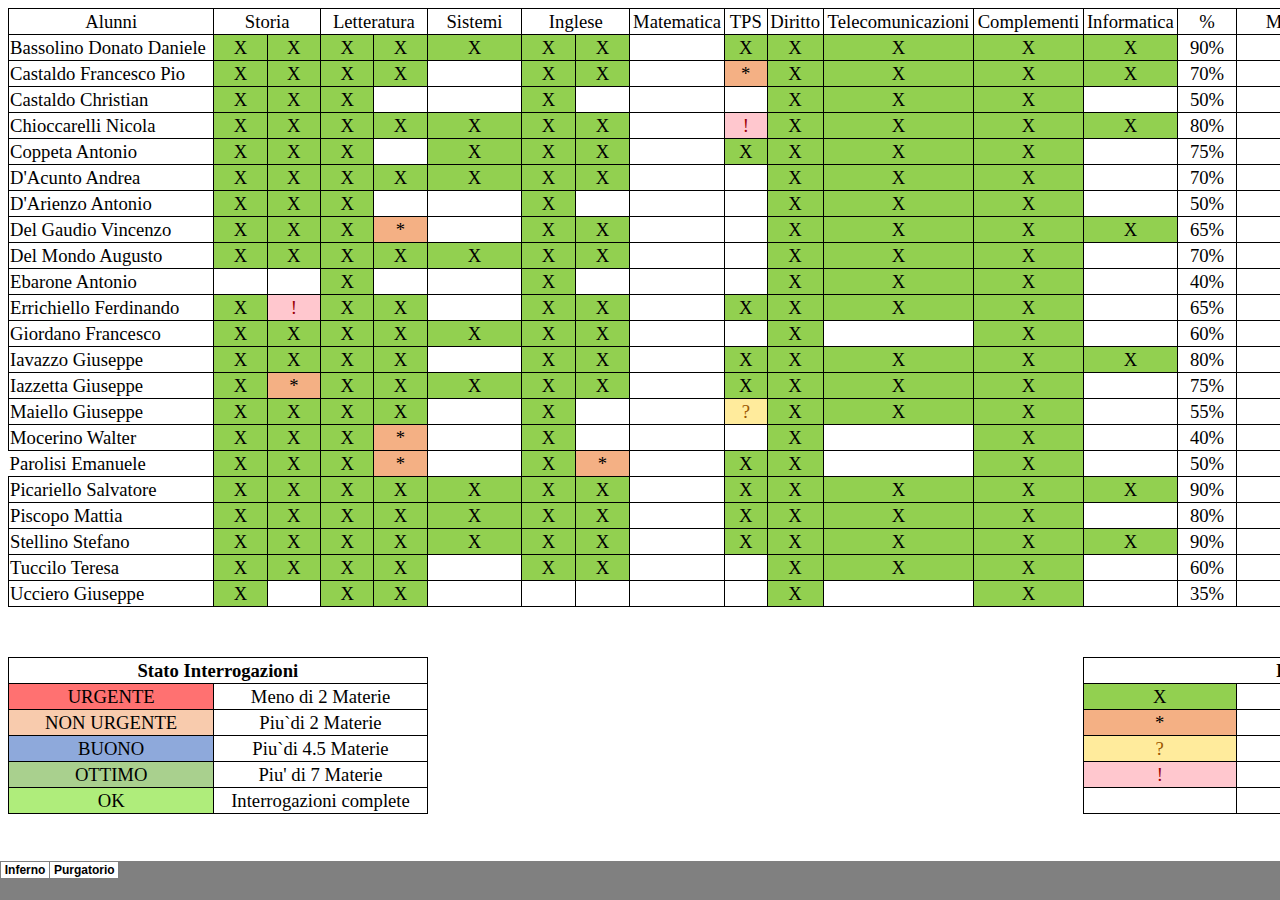
==== commit 3bd20bb9: "Update of 25/05/2023 23:41:22" ====
--- a/index_file/sheet001.html
+++ b/index_file/sheet001.html
@@ -77,12 +77,12 @@
  width:107pt'>
  <tr height=26 style='height:19.5pt'>
   <td height=26 class=xl67 width=205 style='height:19.5pt;width:154pt'>Alunni</td>
-  <td colspan=2 class=xl84 width=106 style='border-right:1.0pt solid black;
+  <td colspan=2 class=xl80 width=106 style='border-right:1.0pt solid black;
   border-left:none;width:80pt'>Storia</td>
-  <td colspan=2 class=xl84 width=106 style='border-right:1.0pt solid black;
+  <td colspan=2 class=xl80 width=106 style='border-right:1.0pt solid black;
   border-left:none;width:80pt'>Letteratura</td>
   <td class=xl67 width=95 style='border-left:none;width:71pt'>Sistemi</td>
-  <td colspan=2 class=xl84 width=107 style='border-right:1.0pt solid black;
+  <td colspan=2 class=xl80 width=107 style='border-right:1.0pt solid black;
   border-left:none;width:81pt'>Inglese</td>
   <td class=xl67 width=95 style='border-left:none;width:71pt'>Matematica</td>
   <td class=xl67 width=43 style='border-left:none;width:32pt'>TPS</td>
@@ -573,7 +573,7 @@
  <tr height=26 style='height:19.5pt'>
   <td height=26 class=xl68 style='height:19.5pt;border-top:none'>Ebarone
   Antonio</td>
-  <td class=xl83 style='border-top:none;border-left:none'><u style='visibility:
+  <td class=xl79 style='border-top:none;border-left:none'><u style='visibility:
   hidden;mso-ignore:visibility'>&nbsp;</u></td>
   <td class=xl67 style='border-top:none;border-left:none'>&nbsp;</td>
   <td class=xl69 style='border-top:none;border-left:none;font-size:14.0pt;
@@ -778,47 +778,47 @@
   <td class=xl67 style='border-top:none;border-left:none;font-size:14.0pt;
   color:black;font-weight:400;text-decoration:none;text-underline-style:none;
   text-line-through:none;font-family:"Times New Roman", serif;border:1.0pt solid windowtext;
-  background:#92D050;mso-pattern:black none'>X</td>
-  <td class=xl69 style='border-top:none;border-left:none;font-size:14.0pt;
-  color:black;font-weight:400;text-decoration:none;text-underline-style:none;
-  text-line-through:none;font-family:"Times New Roman", serif;border:1.0pt solid windowtext;
-  background:#92D050;mso-pattern:black none'>X</td>
-  <td class=xl67 style='border-top:none;border-left:none;font-size:14.0pt;
-  color:black;font-weight:400;text-decoration:none;text-underline-style:none;
-  text-line-through:none;font-family:"Times New Roman", serif;border:1.0pt solid windowtext;
-  background:#92D050;mso-pattern:black none'>X</td>
-  <td class=xl69 style='border-top:none;border-left:none;font-size:14.0pt;
-  color:black;font-weight:400;text-decoration:none;text-underline-style:none;
-  text-line-through:none;font-family:"Times New Roman", serif;border:1.0pt solid windowtext;
-  background:#92D050;mso-pattern:black none'>X</td>
-  <td class=xl69 style='border-top:none;border-left:none;font-size:14.0pt;
-  color:black;font-weight:400;text-decoration:none;text-underline-style:none;
-  text-line-through:none;font-family:"Times New Roman", serif;border:1.0pt solid windowtext;
-  background:#92D050;mso-pattern:black none'>X</td>
-  <td class=xl67 style='border-top:none;border-left:none;font-size:14.0pt;
-  color:black;font-weight:400;text-decoration:none;text-underline-style:none;
-  text-line-through:none;font-family:"Times New Roman", serif;border:1.0pt solid windowtext;
-  background:#92D050;mso-pattern:black none'>X</td>
-  <td class=xl69 style='border-top:none;border-left:none'>&nbsp;</td>
-  <td class=xl69 style='border-top:none;border-left:none;font-size:14.0pt;
-  color:black;font-weight:400;text-decoration:none;text-underline-style:none;
-  text-line-through:none;font-family:"Times New Roman", serif;border:1.0pt solid windowtext;
-  background:#92D050;mso-pattern:black none'>X</td>
-  <td class=xl69 style='border-top:none;border-left:none;font-size:14.0pt;
-  color:black;font-weight:400;text-decoration:none;text-underline-style:none;
-  text-line-through:none;font-family:"Times New Roman", serif;border:1.0pt solid windowtext;
-  background:#92D050;mso-pattern:black none'>X</td>
-  <td class=xl69 style='border-top:none;border-left:none;font-size:14.0pt;
-  color:black;font-weight:400;text-decoration:none;text-underline-style:none;
-  text-line-through:none;font-family:"Times New Roman", serif;border:1.0pt solid windowtext;
-  background:#92D050;mso-pattern:black none'>X</td>
-  <td class=xl69 style='border-top:none;border-left:none;font-size:14.0pt;
-  color:black;font-weight:400;text-decoration:none;text-underline-style:none;
-  text-line-through:none;font-family:"Times New Roman", serif;border:1.0pt solid windowtext;
-  background:#92D050;mso-pattern:black none'>X</td>
-  <td class=xl69 style='border-top:none;border-left:none'>&nbsp;</td>
-  <td class=xl70 style='border-top:none;border-left:none'>80%</td>
-  <td class=xl75 style='border-top:none;border-left:none'>8</td>
+  background:#F4B084;mso-pattern:black none'>*</td>
+  <td class=xl69 style='border-top:none;border-left:none;font-size:14.0pt;
+  color:black;font-weight:400;text-decoration:none;text-underline-style:none;
+  text-line-through:none;font-family:"Times New Roman", serif;border:1.0pt solid windowtext;
+  background:#92D050;mso-pattern:black none'>X</td>
+  <td class=xl67 style='border-top:none;border-left:none;font-size:14.0pt;
+  color:black;font-weight:400;text-decoration:none;text-underline-style:none;
+  text-line-through:none;font-family:"Times New Roman", serif;border:1.0pt solid windowtext;
+  background:#92D050;mso-pattern:black none'>X</td>
+  <td class=xl69 style='border-top:none;border-left:none;font-size:14.0pt;
+  color:black;font-weight:400;text-decoration:none;text-underline-style:none;
+  text-line-through:none;font-family:"Times New Roman", serif;border:1.0pt solid windowtext;
+  background:#92D050;mso-pattern:black none'>X</td>
+  <td class=xl69 style='border-top:none;border-left:none;font-size:14.0pt;
+  color:black;font-weight:400;text-decoration:none;text-underline-style:none;
+  text-line-through:none;font-family:"Times New Roman", serif;border:1.0pt solid windowtext;
+  background:#92D050;mso-pattern:black none'>X</td>
+  <td class=xl67 style='border-top:none;border-left:none;font-size:14.0pt;
+  color:black;font-weight:400;text-decoration:none;text-underline-style:none;
+  text-line-through:none;font-family:"Times New Roman", serif;border:1.0pt solid windowtext;
+  background:#92D050;mso-pattern:black none'>X</td>
+  <td class=xl69 style='border-top:none;border-left:none'>&nbsp;</td>
+  <td class=xl69 style='border-top:none;border-left:none;font-size:14.0pt;
+  color:black;font-weight:400;text-decoration:none;text-underline-style:none;
+  text-line-through:none;font-family:"Times New Roman", serif;border:1.0pt solid windowtext;
+  background:#92D050;mso-pattern:black none'>X</td>
+  <td class=xl69 style='border-top:none;border-left:none;font-size:14.0pt;
+  color:black;font-weight:400;text-decoration:none;text-underline-style:none;
+  text-line-through:none;font-family:"Times New Roman", serif;border:1.0pt solid windowtext;
+  background:#92D050;mso-pattern:black none'>X</td>
+  <td class=xl69 style='border-top:none;border-left:none;font-size:14.0pt;
+  color:black;font-weight:400;text-decoration:none;text-underline-style:none;
+  text-line-through:none;font-family:"Times New Roman", serif;border:1.0pt solid windowtext;
+  background:#92D050;mso-pattern:black none'>X</td>
+  <td class=xl69 style='border-top:none;border-left:none;font-size:14.0pt;
+  color:black;font-weight:400;text-decoration:none;text-underline-style:none;
+  text-line-through:none;font-family:"Times New Roman", serif;border:1.0pt solid windowtext;
+  background:#92D050;mso-pattern:black none'>X</td>
+  <td class=xl69 style='border-top:none;border-left:none'>&nbsp;</td>
+  <td class=xl70 style='border-top:none;border-left:none'>75%</td>
+  <td class=xl75 style='border-top:none;border-left:none'>7,5</td>
   <td class=xl67 style='border-top:none;border-left:none;font-size:14.0pt;
   color:black;font-weight:400;text-decoration:none;text-underline-style:none;
   text-line-through:none;font-family:"Times New Roman", serif;border:1.0pt solid windowtext;
@@ -1265,7 +1265,7 @@
   <td class=xl65></td>
  </tr>
  <tr height=26 style='height:19.5pt'>
-  <td colspan=5 height=26 class=xl94 style='border-right:1.0pt solid black;
+  <td colspan=5 height=26 class=xl90 style='border-right:1.0pt solid black;
   height:19.5pt'>Stato Interrogazioni</td>
   <td class=xl66></td>
   <td class=xl65></td>
@@ -1275,14 +1275,14 @@
   <td class=xl65></td>
   <td class=xl65></td>
   <td class=xl65></td>
-  <td colspan=4 class=xl94 style='border-right:1.0pt solid black'>Legenda</td>
+  <td colspan=4 class=xl90 style='border-right:1.0pt solid black'>Legenda</td>
  </tr>
  <tr height=26 style='height:19.5pt'>
   <td height=26 class=xl67 style='height:19.5pt;border-top:none;font-size:14.0pt;
   color:black;font-weight:400;text-decoration:none;text-underline-style:none;
   text-line-through:none;font-family:"Times New Roman", serif;border:1.0pt solid windowtext;
   background:#FF7171;mso-pattern:black none'>URGENTE</td>
-  <td colspan=4 class=xl84 style='border-right:1.0pt solid black;border-left:
+  <td colspan=4 class=xl80 style='border-right:1.0pt solid black;border-left:
   none'>Meno di 2 Materie</td>
   <td class=xl65></td>
   <td class=xl65></td>
@@ -1292,12 +1292,12 @@
   <td class=xl65></td>
   <td class=xl65></td>
   <td class=xl65></td>
-  <td colspan=2 class=xl90 style='border-right:1.0pt solid black;font-size:
+  <td colspan=2 class=xl86 style='border-right:1.0pt solid black;font-size:
   14.0pt;color:black;font-weight:400;text-decoration:none;text-underline-style:
   none;text-line-through:none;font-family:"Times New Roman", serif;border-top:
   none;border-right:.5pt solid windowtext;border-bottom:1.0pt solid windowtext;
   border-left:1.0pt solid windowtext;background:#92D050;mso-pattern:black none'>X</td>
-  <td colspan=2 class=xl84 style='border-right:1.0pt solid black;border-left:
+  <td colspan=2 class=xl80 style='border-right:1.0pt solid black;border-left:
   none'>Interrogato</td>
  </tr>
  <tr height=26 style='height:19.5pt'>
@@ -1305,7 +1305,7 @@
   color:black;font-weight:400;text-decoration:none;text-underline-style:none;
   text-line-through:none;font-family:"Times New Roman", serif;border:1.0pt solid windowtext;
   background:#F8CBAD;mso-pattern:black none'>NON URGENTE</td>
-  <td colspan=4 class=xl84 style='border-right:1.0pt solid black;border-left:
+  <td colspan=4 class=xl80 style='border-right:1.0pt solid black;border-left:
   none'>Piu`di 2 Materie</td>
   <td class=xl65></td>
   <td class=xl65></td>
@@ -1315,12 +1315,12 @@
   <td class=xl65></td>
   <td class=xl65></td>
   <td class=xl65></td>
-  <td colspan=2 class=xl92 style='border-right:1.0pt solid black;font-size:
+  <td colspan=2 class=xl88 style='border-right:1.0pt solid black;font-size:
   14.0pt;color:black;font-weight:400;text-decoration:none;text-underline-style:
   none;text-line-through:none;font-family:"Times New Roman", serif;border-top:
   1.0pt solid windowtext;border-right:.5pt solid windowtext;border-bottom:1.0pt solid windowtext;
   border-left:1.0pt solid windowtext;background:#F4B084;mso-pattern:black none'>*</td>
-  <td colspan=2 class=xl84 style='border-right:1.0pt solid black;border-left:
+  <td colspan=2 class=xl80 style='border-right:1.0pt solid black;border-left:
   none'>Prenotato</td>
  </tr>
  <tr height=26 style='height:19.5pt'>
@@ -1328,7 +1328,7 @@
   color:black;font-weight:400;text-decoration:none;text-underline-style:none;
   text-line-through:none;font-family:"Times New Roman", serif;border:1.0pt solid windowtext;
   background:#8EA9DB;mso-pattern:black none'>BUONO</td>
-  <td colspan=4 class=xl84 style='border-right:1.0pt solid black;border-left:
+  <td colspan=4 class=xl80 style='border-right:1.0pt solid black;border-left:
   none'>Piu`di 4.5 Materie</td>
   <td class=xl65></td>
   <td class=xl65></td>
@@ -1338,12 +1338,12 @@
   <td class=xl65></td>
   <td class=xl65></td>
   <td class=xl65></td>
-  <td colspan=2 class=xl86 style='border-right:1.0pt solid black;font-size:
+  <td colspan=2 class=xl82 style='border-right:1.0pt solid black;font-size:
   14.0pt;color:#9C5700;font-weight:400;text-decoration:none;text-underline-style:
   none;text-line-through:none;font-family:"Times New Roman", serif;border-top:
   1.0pt solid windowtext;border-right:.5pt solid windowtext;border-bottom:1.0pt solid windowtext;
   border-left:1.0pt solid windowtext;background:#FFEB9C;mso-pattern:black none'>?</td>
-  <td colspan=2 class=xl84 style='border-right:1.0pt solid black;border-left:
+  <td colspan=2 class=xl80 style='border-right:1.0pt solid black;border-left:
   none'>Incerto (non conta)</td>
  </tr>
  <tr height=26 style='height:19.5pt'>
@@ -1351,7 +1351,7 @@
   color:black;font-weight:400;text-decoration:none;text-underline-style:none;
   text-line-through:none;font-family:"Times New Roman", serif;border:1.0pt solid windowtext;
   background:#A9D08E;mso-pattern:black none'>OTTIMO</td>
-  <td colspan=4 class=xl84 style='border-right:1.0pt solid black;border-left:
+  <td colspan=4 class=xl80 style='border-right:1.0pt solid black;border-left:
   none'>Piu' di 7 Materie</td>
   <td class=xl65></td>
   <td class=xl65></td>
@@ -1361,12 +1361,12 @@
   <td class=xl65></td>
   <td class=xl65></td>
   <td class=xl65></td>
-  <td colspan=2 class=xl86 style='border-right:1.0pt solid black;font-size:
+  <td colspan=2 class=xl82 style='border-right:1.0pt solid black;font-size:
   14.0pt;color:#9C0006;font-weight:400;text-decoration:none;text-underline-style:
   none;text-line-through:none;font-family:"Times New Roman", serif;border-top:
   1.0pt solid windowtext;border-right:.5pt solid windowtext;border-bottom:1.0pt solid windowtext;
   border-left:1.0pt solid windowtext;background:#FFC7CE;mso-pattern:black none'>!</td>
-  <td colspan=2 class=xl98 style='border-right:1.0pt solid black;border-left:
+  <td colspan=2 class=xl94 style='border-right:1.0pt solid black;border-left:
   none'>Da completare(non conta)</td>
  </tr>
  <tr height=26 style='height:19.5pt'>
@@ -1374,7 +1374,7 @@
   color:black;font-weight:400;text-decoration:none;text-underline-style:none;
   text-line-through:none;font-family:"Times New Roman", serif;border:1.0pt solid windowtext;
   background:#AFED7B;mso-pattern:black none'>OK</td>
-  <td colspan=4 class=xl84 style='border-right:1.0pt solid black;border-left:
+  <td colspan=4 class=xl80 style='border-right:1.0pt solid black;border-left:
   none'>Interrogazioni complete</td>
   <td class=xl65></td>
   <td class=xl65></td>
@@ -1384,8 +1384,8 @@
   <td class=xl65></td>
   <td class=xl65></td>
   <td class=xl65></td>
-  <td colspan=2 class=xl88 style='border-right:1.0pt solid black'>&nbsp;</td>
-  <td colspan=2 class=xl84 style='border-right:1.0pt solid black;border-left:
+  <td colspan=2 class=xl84 style='border-right:1.0pt solid black'>&nbsp;</td>
+  <td colspan=2 class=xl80 style='border-right:1.0pt solid black;border-left:
   none'>Non interrogato</td>
  </tr>
  <![if supportMisalignedColumns]>
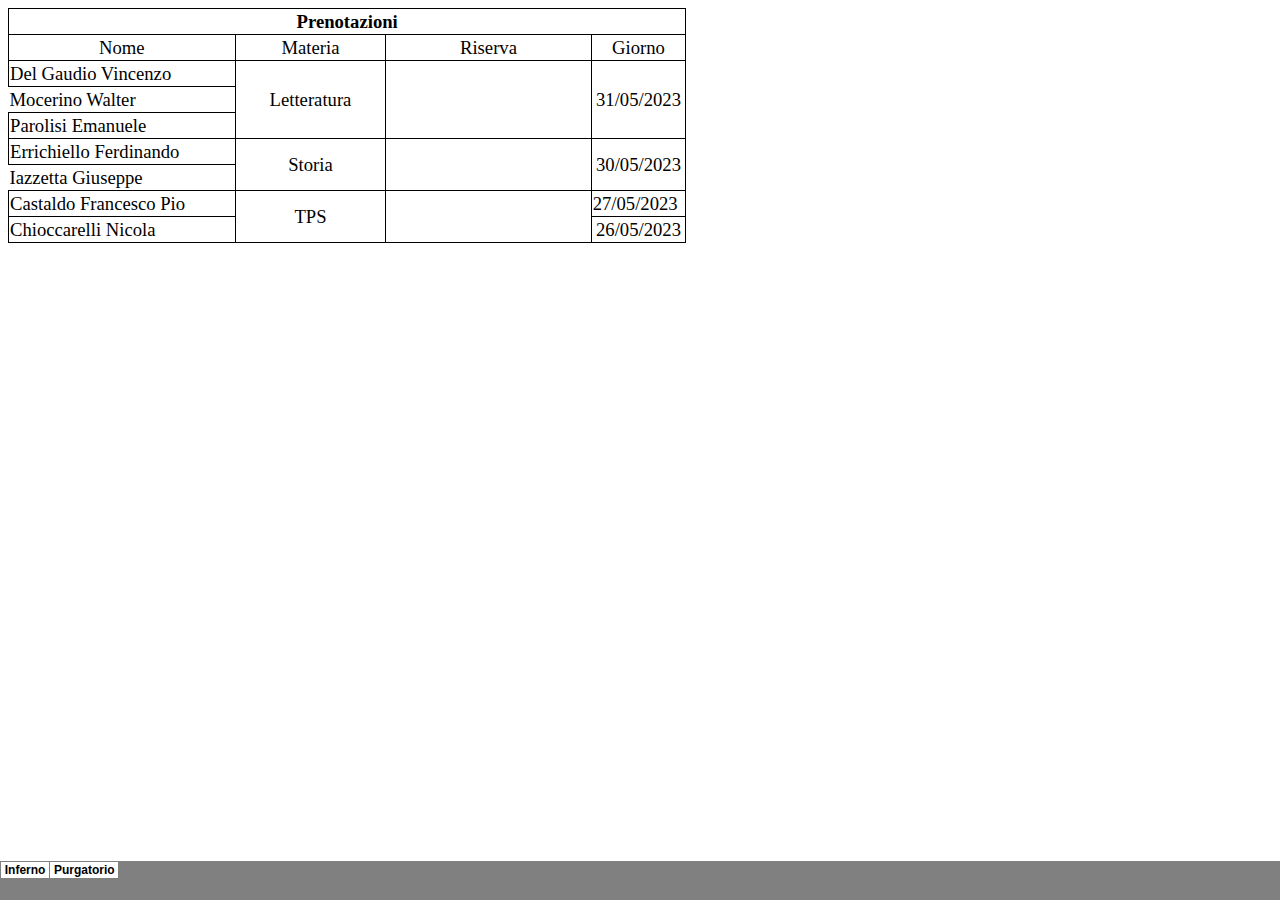
==== commit b07d2788: "Update of 25/05/2023 23:47:15" ====
--- a/index_file/sheet001.html
+++ b/index_file/sheet001.html
@@ -77,12 +77,12 @@
  width:107pt'>
  <tr height=26 style='height:19.5pt'>
   <td height=26 class=xl67 width=205 style='height:19.5pt;width:154pt'>Alunni</td>
-  <td colspan=2 class=xl80 width=106 style='border-right:1.0pt solid black;
+  <td colspan=2 class=xl81 width=106 style='border-right:1.0pt solid black;
   border-left:none;width:80pt'>Storia</td>
-  <td colspan=2 class=xl80 width=106 style='border-right:1.0pt solid black;
+  <td colspan=2 class=xl81 width=106 style='border-right:1.0pt solid black;
   border-left:none;width:80pt'>Letteratura</td>
   <td class=xl67 width=95 style='border-left:none;width:71pt'>Sistemi</td>
-  <td colspan=2 class=xl80 width=107 style='border-right:1.0pt solid black;
+  <td colspan=2 class=xl81 width=107 style='border-right:1.0pt solid black;
   border-left:none;width:81pt'>Inglese</td>
   <td class=xl67 width=95 style='border-left:none;width:71pt'>Matematica</td>
   <td class=xl67 width=43 style='border-left:none;width:32pt'>TPS</td>
@@ -174,7 +174,10 @@
   color:black;font-weight:400;text-decoration:none;text-underline-style:none;
   text-line-through:none;font-family:"Times New Roman", serif;border:1.0pt solid windowtext;
   background:#92D050;mso-pattern:black none'>X</td>
-  <td class=xl69 style='border-top:none;border-left:none'>&nbsp;</td>
+  <td class=xl69 style='border-top:none;border-left:none;font-size:14.0pt;
+  color:black;font-weight:400;text-decoration:none;text-underline-style:none;
+  text-line-through:none;font-family:"Times New Roman", serif;border:1.0pt solid windowtext;
+  background:#92D050;mso-pattern:black none'>X</td>
   <td class=xl69 style='border-top:none;border-left:none;font-size:14.0pt;
   color:black;font-weight:400;text-decoration:none;text-underline-style:none;
   text-line-through:none;font-family:"Times New Roman", serif;border:1.0pt solid windowtext;
@@ -204,6 +207,215 @@
   color:black;font-weight:400;text-decoration:none;text-underline-style:none;
   text-line-through:none;font-family:"Times New Roman", serif;border:1.0pt solid windowtext;
   background:#92D050;mso-pattern:black none'>X</td>
+  <td class=xl70 style='border-top:none;border-left:none'>80%</td>
+  <td class=xl75 style='border-top:none;border-left:none'>8</td>
+  <td class=xl67 style='border-top:none;border-left:none;font-size:14.0pt;
+  color:black;font-weight:400;text-decoration:none;text-underline-style:none;
+  text-line-through:none;font-family:"Times New Roman", serif;border:1.0pt solid windowtext;
+  background:#A9D08E;mso-pattern:black none'>OTTIMO</td>
+ </tr>
+ <tr height=26 style='height:19.5pt'>
+  <td height=26 class=xl68 style='height:19.5pt;border-top:none'>Castaldo
+  Christian</td>
+  <td class=xl69 style='border-top:none;border-left:none;font-size:14.0pt;
+  color:black;font-weight:400;text-decoration:none;text-underline-style:none;
+  text-line-through:none;font-family:"Times New Roman", serif;border:1.0pt solid windowtext;
+  background:#92D050;mso-pattern:black none'>X</td>
+  <td class=xl67 style='border-top:none;border-left:none;font-size:14.0pt;
+  color:black;font-weight:400;text-decoration:none;text-underline-style:none;
+  text-line-through:none;font-family:"Times New Roman", serif;border:1.0pt solid windowtext;
+  background:#92D050;mso-pattern:black none'>X</td>
+  <td class=xl69 style='border-top:none;border-left:none;font-size:14.0pt;
+  color:black;font-weight:400;text-decoration:none;text-underline-style:none;
+  text-line-through:none;font-family:"Times New Roman", serif;border:1.0pt solid windowtext;
+  background:#92D050;mso-pattern:black none'>X</td>
+  <td class=xl67 style='border-top:none;border-left:none'>&nbsp;</td>
+  <td class=xl69 style='border-top:none;border-left:none'>&nbsp;</td>
+  <td class=xl69 style='border-top:none;border-left:none;font-size:14.0pt;
+  color:black;font-weight:400;text-decoration:none;text-underline-style:none;
+  text-line-through:none;font-family:"Times New Roman", serif;border:1.0pt solid windowtext;
+  background:#92D050;mso-pattern:black none'>X</td>
+  <td class=xl67 style='border-top:none;border-left:none'>&nbsp;</td>
+  <td class=xl69 style='border-top:none;border-left:none'>&nbsp;</td>
+  <td class=xl69 style='border-top:none;border-left:none'>&nbsp;</td>
+  <td class=xl69 style='border-top:none;border-left:none;font-size:14.0pt;
+  color:black;font-weight:400;text-decoration:none;text-underline-style:none;
+  text-line-through:none;font-family:"Times New Roman", serif;border:1.0pt solid windowtext;
+  background:#92D050;mso-pattern:black none'>X</td>
+  <td class=xl69 style='border-top:none;border-left:none;font-size:14.0pt;
+  color:black;font-weight:400;text-decoration:none;text-underline-style:none;
+  text-line-through:none;font-family:"Times New Roman", serif;border:1.0pt solid windowtext;
+  background:#92D050;mso-pattern:black none'>X</td>
+  <td class=xl69 style='border-top:none;border-left:none;font-size:14.0pt;
+  color:black;font-weight:400;text-decoration:none;text-underline-style:none;
+  text-line-through:none;font-family:"Times New Roman", serif;border:1.0pt solid windowtext;
+  background:#92D050;mso-pattern:black none'>X</td>
+  <td class=xl69 style='border-top:none;border-left:none'>&nbsp;</td>
+  <td class=xl70 style='border-top:none;border-left:none'>50%</td>
+  <td class=xl75 style='border-top:none;border-left:none'>5</td>
+  <td class=xl67 style='border-top:none;border-left:none;font-size:14.0pt;
+  color:black;font-weight:400;text-decoration:none;text-underline-style:none;
+  text-line-through:none;font-family:"Times New Roman", serif;border:1.0pt solid windowtext;
+  background:#8EA9DB;mso-pattern:black none'>BUONO</td>
+ </tr>
+ <tr height=26 style='height:19.5pt'>
+  <td height=26 class=xl68 style='height:19.5pt;border-top:none'>Chioccarelli
+  Nicola</td>
+  <td class=xl69 style='border-top:none;border-left:none;font-size:14.0pt;
+  color:black;font-weight:400;text-decoration:none;text-underline-style:none;
+  text-line-through:none;font-family:"Times New Roman", serif;border:1.0pt solid windowtext;
+  background:#92D050;mso-pattern:black none'>X</td>
+  <td class=xl67 style='border-top:none;border-left:none;font-size:14.0pt;
+  color:black;font-weight:400;text-decoration:none;text-underline-style:none;
+  text-line-through:none;font-family:"Times New Roman", serif;border:1.0pt solid windowtext;
+  background:#92D050;mso-pattern:black none'>X</td>
+  <td class=xl69 style='border-top:none;border-left:none;font-size:14.0pt;
+  color:black;font-weight:400;text-decoration:none;text-underline-style:none;
+  text-line-through:none;font-family:"Times New Roman", serif;border:1.0pt solid windowtext;
+  background:#92D050;mso-pattern:black none'>X</td>
+  <td class=xl67 style='border-top:none;border-left:none;font-size:14.0pt;
+  color:black;font-weight:400;text-decoration:none;text-underline-style:none;
+  text-line-through:none;font-family:"Times New Roman", serif;border:1.0pt solid windowtext;
+  background:#92D050;mso-pattern:black none'>X</td>
+  <td class=xl69 style='border-top:none;border-left:none;font-size:14.0pt;
+  color:black;font-weight:400;text-decoration:none;text-underline-style:none;
+  text-line-through:none;font-family:"Times New Roman", serif;border:1.0pt solid windowtext;
+  background:#92D050;mso-pattern:black none'>X</td>
+  <td class=xl69 style='border-top:none;border-left:none;font-size:14.0pt;
+  color:black;font-weight:400;text-decoration:none;text-underline-style:none;
+  text-line-through:none;font-family:"Times New Roman", serif;border:1.0pt solid windowtext;
+  background:#92D050;mso-pattern:black none'>X</td>
+  <td class=xl67 style='border-top:none;border-left:none;font-size:14.0pt;
+  color:black;font-weight:400;text-decoration:none;text-underline-style:none;
+  text-line-through:none;font-family:"Times New Roman", serif;border:1.0pt solid windowtext;
+  background:#92D050;mso-pattern:black none'>X</td>
+  <td class=xl69 style='border-top:none;border-left:none'>&nbsp;</td>
+  <td class=xl69 style='border-top:none;border-left:none;font-size:14.0pt;
+  color:#9C0006;font-weight:400;text-decoration:none;text-underline-style:none;
+  text-line-through:none;font-family:"Times New Roman", serif;border:1.0pt solid windowtext;
+  background:#FFC7CE;mso-pattern:black none'>!</td>
+  <td class=xl69 style='border-top:none;border-left:none;font-size:14.0pt;
+  color:black;font-weight:400;text-decoration:none;text-underline-style:none;
+  text-line-through:none;font-family:"Times New Roman", serif;border:1.0pt solid windowtext;
+  background:#92D050;mso-pattern:black none'>X</td>
+  <td class=xl69 style='border-top:none;border-left:none;font-size:14.0pt;
+  color:black;font-weight:400;text-decoration:none;text-underline-style:none;
+  text-line-through:none;font-family:"Times New Roman", serif;border:1.0pt solid windowtext;
+  background:#92D050;mso-pattern:black none'>X</td>
+  <td class=xl69 style='border-top:none;border-left:none;font-size:14.0pt;
+  color:black;font-weight:400;text-decoration:none;text-underline-style:none;
+  text-line-through:none;font-family:"Times New Roman", serif;border:1.0pt solid windowtext;
+  background:#92D050;mso-pattern:black none'>X</td>
+  <td class=xl69 style='border-top:none;border-left:none;font-size:14.0pt;
+  color:black;font-weight:400;text-decoration:none;text-underline-style:none;
+  text-line-through:none;font-family:"Times New Roman", serif;border:1.0pt solid windowtext;
+  background:#92D050;mso-pattern:black none'>X</td>
+  <td class=xl70 style='border-top:none;border-left:none'>80%</td>
+  <td class=xl75 style='border-top:none;border-left:none'>8</td>
+  <td class=xl67 style='border-top:none;border-left:none;font-size:14.0pt;
+  color:black;font-weight:400;text-decoration:none;text-underline-style:none;
+  text-line-through:none;font-family:"Times New Roman", serif;border:1.0pt solid windowtext;
+  background:#A9D08E;mso-pattern:black none'>OTTIMO</td>
+ </tr>
+ <tr height=26 style='height:19.5pt'>
+  <td height=26 class=xl68 style='height:19.5pt;border-top:none'>Coppeta
+  Antonio</td>
+  <td class=xl69 style='border-top:none;border-left:none;font-size:14.0pt;
+  color:black;font-weight:400;text-decoration:none;text-underline-style:none;
+  text-line-through:none;font-family:"Times New Roman", serif;border:1.0pt solid windowtext;
+  background:#92D050;mso-pattern:black none'>X</td>
+  <td class=xl67 style='border-top:none;border-left:none;font-size:14.0pt;
+  color:black;font-weight:400;text-decoration:none;text-underline-style:none;
+  text-line-through:none;font-family:"Times New Roman", serif;border:1.0pt solid windowtext;
+  background:#92D050;mso-pattern:black none'>X</td>
+  <td class=xl69 style='border-top:none;border-left:none;font-size:14.0pt;
+  color:black;font-weight:400;text-decoration:none;text-underline-style:none;
+  text-line-through:none;font-family:"Times New Roman", serif;border:1.0pt solid windowtext;
+  background:#92D050;mso-pattern:black none'>X</td>
+  <td class=xl67 style='border-top:none;border-left:none'>&nbsp;</td>
+  <td class=xl69 style='border-top:none;border-left:none;font-size:14.0pt;
+  color:black;font-weight:400;text-decoration:none;text-underline-style:none;
+  text-line-through:none;font-family:"Times New Roman", serif;border:1.0pt solid windowtext;
+  background:#92D050;mso-pattern:black none'>X</td>
+  <td class=xl69 style='border-top:none;border-left:none;font-size:14.0pt;
+  color:black;font-weight:400;text-decoration:none;text-underline-style:none;
+  text-line-through:none;font-family:"Times New Roman", serif;border:1.0pt solid windowtext;
+  background:#92D050;mso-pattern:black none'>X</td>
+  <td class=xl67 style='border-top:none;border-left:none;font-size:14.0pt;
+  color:black;font-weight:400;text-decoration:none;text-underline-style:none;
+  text-line-through:none;font-family:"Times New Roman", serif;border:1.0pt solid windowtext;
+  background:#92D050;mso-pattern:black none'>X</td>
+  <td class=xl69 style='border-top:none;border-left:none'>&nbsp;</td>
+  <td class=xl69 style='border-top:none;border-left:none;font-size:14.0pt;
+  color:black;font-weight:400;text-decoration:none;text-underline-style:none;
+  text-line-through:none;font-family:"Times New Roman", serif;border:1.0pt solid windowtext;
+  background:#92D050;mso-pattern:black none'>X</td>
+  <td class=xl69 style='border-top:none;border-left:none;font-size:14.0pt;
+  color:black;font-weight:400;text-decoration:none;text-underline-style:none;
+  text-line-through:none;font-family:"Times New Roman", serif;border:1.0pt solid windowtext;
+  background:#92D050;mso-pattern:black none'>X</td>
+  <td class=xl69 style='border-top:none;border-left:none;font-size:14.0pt;
+  color:black;font-weight:400;text-decoration:none;text-underline-style:none;
+  text-line-through:none;font-family:"Times New Roman", serif;border:1.0pt solid windowtext;
+  background:#92D050;mso-pattern:black none'>X</td>
+  <td class=xl69 style='border-top:none;border-left:none;font-size:14.0pt;
+  color:black;font-weight:400;text-decoration:none;text-underline-style:none;
+  text-line-through:none;font-family:"Times New Roman", serif;border:1.0pt solid windowtext;
+  background:#92D050;mso-pattern:black none'>X</td>
+  <td class=xl69 style='border-top:none;border-left:none'>&nbsp;</td>
+  <td class=xl70 style='border-top:none;border-left:none'>75%</td>
+  <td class=xl75 style='border-top:none;border-left:none'>7,5</td>
+  <td class=xl67 style='border-top:none;border-left:none;font-size:14.0pt;
+  color:black;font-weight:400;text-decoration:none;text-underline-style:none;
+  text-line-through:none;font-family:"Times New Roman", serif;border:1.0pt solid windowtext;
+  background:#A9D08E;mso-pattern:black none'>OTTIMO</td>
+ </tr>
+ <tr height=26 style='height:19.5pt'>
+  <td height=26 class=xl68 style='height:19.5pt;border-top:none'>D'Acunto
+  Andrea</td>
+  <td class=xl69 style='border-top:none;border-left:none;font-size:14.0pt;
+  color:black;font-weight:400;text-decoration:none;text-underline-style:none;
+  text-line-through:none;font-family:"Times New Roman", serif;border:1.0pt solid windowtext;
+  background:#92D050;mso-pattern:black none'>X</td>
+  <td class=xl67 style='border-top:none;border-left:none;font-size:14.0pt;
+  color:black;font-weight:400;text-decoration:none;text-underline-style:none;
+  text-line-through:none;font-family:"Times New Roman", serif;border:1.0pt solid windowtext;
+  background:#92D050;mso-pattern:black none'>X</td>
+  <td class=xl69 style='border-top:none;border-left:none;font-size:14.0pt;
+  color:black;font-weight:400;text-decoration:none;text-underline-style:none;
+  text-line-through:none;font-family:"Times New Roman", serif;border:1.0pt solid windowtext;
+  background:#92D050;mso-pattern:black none'>X</td>
+  <td class=xl67 style='border-top:none;border-left:none;font-size:14.0pt;
+  color:black;font-weight:400;text-decoration:none;text-underline-style:none;
+  text-line-through:none;font-family:"Times New Roman", serif;border:1.0pt solid windowtext;
+  background:#92D050;mso-pattern:black none'>X</td>
+  <td class=xl69 style='border-top:none;border-left:none;font-size:14.0pt;
+  color:black;font-weight:400;text-decoration:none;text-underline-style:none;
+  text-line-through:none;font-family:"Times New Roman", serif;border:1.0pt solid windowtext;
+  background:#92D050;mso-pattern:black none'>X</td>
+  <td class=xl69 style='border-top:none;border-left:none;font-size:14.0pt;
+  color:black;font-weight:400;text-decoration:none;text-underline-style:none;
+  text-line-through:none;font-family:"Times New Roman", serif;border:1.0pt solid windowtext;
+  background:#92D050;mso-pattern:black none'>X</td>
+  <td class=xl67 style='border-top:none;border-left:none;font-size:14.0pt;
+  color:black;font-weight:400;text-decoration:none;text-underline-style:none;
+  text-line-through:none;font-family:"Times New Roman", serif;border:1.0pt solid windowtext;
+  background:#92D050;mso-pattern:black none'>X</td>
+  <td class=xl69 style='border-top:none;border-left:none'>&nbsp;</td>
+  <td class=xl69 style='border-top:none;border-left:none'>&nbsp;</td>
+  <td class=xl69 style='border-top:none;border-left:none;font-size:14.0pt;
+  color:black;font-weight:400;text-decoration:none;text-underline-style:none;
+  text-line-through:none;font-family:"Times New Roman", serif;border:1.0pt solid windowtext;
+  background:#92D050;mso-pattern:black none'>X</td>
+  <td class=xl69 style='border-top:none;border-left:none;font-size:14.0pt;
+  color:black;font-weight:400;text-decoration:none;text-underline-style:none;
+  text-line-through:none;font-family:"Times New Roman", serif;border:1.0pt solid windowtext;
+  background:#92D050;mso-pattern:black none'>X</td>
+  <td class=xl69 style='border-top:none;border-left:none;font-size:14.0pt;
+  color:black;font-weight:400;text-decoration:none;text-underline-style:none;
+  text-line-through:none;font-family:"Times New Roman", serif;border:1.0pt solid windowtext;
+  background:#92D050;mso-pattern:black none'>X</td>
+  <td class=xl69 style='border-top:none;border-left:none'>&nbsp;</td>
   <td class=xl70 style='border-top:none;border-left:none'>70%</td>
   <td class=xl75 style='border-top:none;border-left:none'>7</td>
   <td class=xl67 style='border-top:none;border-left:none;font-size:14.0pt;
@@ -212,8 +424,8 @@
   background:#8EA9DB;mso-pattern:black none'>BUONO</td>
  </tr>
  <tr height=26 style='height:19.5pt'>
-  <td height=26 class=xl68 style='height:19.5pt;border-top:none'>Castaldo
-  Christian</td>
+  <td height=26 class=xl68 style='height:19.5pt;border-top:none'>D'Arienzo
+  Antonio</td>
   <td class=xl69 style='border-top:none;border-left:none;font-size:14.0pt;
   color:black;font-weight:400;text-decoration:none;text-underline-style:none;
   text-line-through:none;font-family:"Times New Roman", serif;border:1.0pt solid windowtext;
@@ -227,7 +439,10 @@
   text-line-through:none;font-family:"Times New Roman", serif;border:1.0pt solid windowtext;
   background:#92D050;mso-pattern:black none'>X</td>
   <td class=xl67 style='border-top:none;border-left:none'>&nbsp;</td>
-  <td class=xl69 style='border-top:none;border-left:none'>&nbsp;</td>
+  <td class=xl69 style='border-top:none;border-left:none;font-size:14.0pt;
+  color:black;font-weight:400;text-decoration:none;text-underline-style:none;
+  text-line-through:none;font-family:"Times New Roman", serif;border:1.0pt solid windowtext;
+  background:#92D050;mso-pattern:black none'>X</td>
   <td class=xl69 style='border-top:none;border-left:none;font-size:14.0pt;
   color:black;font-weight:400;text-decoration:none;text-underline-style:none;
   text-line-through:none;font-family:"Times New Roman", serif;border:1.0pt solid windowtext;
@@ -248,274 +463,68 @@
   text-line-through:none;font-family:"Times New Roman", serif;border:1.0pt solid windowtext;
   background:#92D050;mso-pattern:black none'>X</td>
   <td class=xl69 style='border-top:none;border-left:none'>&nbsp;</td>
-  <td class=xl70 style='border-top:none;border-left:none'>50%</td>
-  <td class=xl75 style='border-top:none;border-left:none'>5</td>
+  <td class=xl70 style='border-top:none;border-left:none'>60%</td>
+  <td class=xl75 style='border-top:none;border-left:none'>6</td>
   <td class=xl67 style='border-top:none;border-left:none;font-size:14.0pt;
   color:black;font-weight:400;text-decoration:none;text-underline-style:none;
   text-line-through:none;font-family:"Times New Roman", serif;border:1.0pt solid windowtext;
   background:#8EA9DB;mso-pattern:black none'>BUONO</td>
  </tr>
  <tr height=26 style='height:19.5pt'>
-  <td height=26 class=xl68 style='height:19.5pt;border-top:none'>Chioccarelli
-  Nicola</td>
-  <td class=xl69 style='border-top:none;border-left:none;font-size:14.0pt;
-  color:black;font-weight:400;text-decoration:none;text-underline-style:none;
-  text-line-through:none;font-family:"Times New Roman", serif;border:1.0pt solid windowtext;
-  background:#92D050;mso-pattern:black none'>X</td>
-  <td class=xl67 style='border-top:none;border-left:none;font-size:14.0pt;
-  color:black;font-weight:400;text-decoration:none;text-underline-style:none;
-  text-line-through:none;font-family:"Times New Roman", serif;border:1.0pt solid windowtext;
-  background:#92D050;mso-pattern:black none'>X</td>
-  <td class=xl69 style='border-top:none;border-left:none;font-size:14.0pt;
-  color:black;font-weight:400;text-decoration:none;text-underline-style:none;
-  text-line-through:none;font-family:"Times New Roman", serif;border:1.0pt solid windowtext;
-  background:#92D050;mso-pattern:black none'>X</td>
-  <td class=xl67 style='border-top:none;border-left:none;font-size:14.0pt;
-  color:black;font-weight:400;text-decoration:none;text-underline-style:none;
-  text-line-through:none;font-family:"Times New Roman", serif;border:1.0pt solid windowtext;
-  background:#92D050;mso-pattern:black none'>X</td>
-  <td class=xl69 style='border-top:none;border-left:none;font-size:14.0pt;
-  color:black;font-weight:400;text-decoration:none;text-underline-style:none;
-  text-line-through:none;font-family:"Times New Roman", serif;border:1.0pt solid windowtext;
-  background:#92D050;mso-pattern:black none'>X</td>
-  <td class=xl69 style='border-top:none;border-left:none;font-size:14.0pt;
-  color:black;font-weight:400;text-decoration:none;text-underline-style:none;
-  text-line-through:none;font-family:"Times New Roman", serif;border:1.0pt solid windowtext;
-  background:#92D050;mso-pattern:black none'>X</td>
-  <td class=xl67 style='border-top:none;border-left:none;font-size:14.0pt;
-  color:black;font-weight:400;text-decoration:none;text-underline-style:none;
-  text-line-through:none;font-family:"Times New Roman", serif;border:1.0pt solid windowtext;
-  background:#92D050;mso-pattern:black none'>X</td>
-  <td class=xl69 style='border-top:none;border-left:none'>&nbsp;</td>
-  <td class=xl69 style='border-top:none;border-left:none;font-size:14.0pt;
-  color:#9C0006;font-weight:400;text-decoration:none;text-underline-style:none;
-  text-line-through:none;font-family:"Times New Roman", serif;border:1.0pt solid windowtext;
-  background:#FFC7CE;mso-pattern:black none'>!</td>
-  <td class=xl69 style='border-top:none;border-left:none;font-size:14.0pt;
-  color:black;font-weight:400;text-decoration:none;text-underline-style:none;
-  text-line-through:none;font-family:"Times New Roman", serif;border:1.0pt solid windowtext;
-  background:#92D050;mso-pattern:black none'>X</td>
-  <td class=xl69 style='border-top:none;border-left:none;font-size:14.0pt;
-  color:black;font-weight:400;text-decoration:none;text-underline-style:none;
-  text-line-through:none;font-family:"Times New Roman", serif;border:1.0pt solid windowtext;
-  background:#92D050;mso-pattern:black none'>X</td>
-  <td class=xl69 style='border-top:none;border-left:none;font-size:14.0pt;
-  color:black;font-weight:400;text-decoration:none;text-underline-style:none;
-  text-line-through:none;font-family:"Times New Roman", serif;border:1.0pt solid windowtext;
-  background:#92D050;mso-pattern:black none'>X</td>
-  <td class=xl69 style='border-top:none;border-left:none;font-size:14.0pt;
-  color:black;font-weight:400;text-decoration:none;text-underline-style:none;
-  text-line-through:none;font-family:"Times New Roman", serif;border:1.0pt solid windowtext;
-  background:#92D050;mso-pattern:black none'>X</td>
-  <td class=xl70 style='border-top:none;border-left:none'>80%</td>
-  <td class=xl75 style='border-top:none;border-left:none'>8</td>
-  <td class=xl67 style='border-top:none;border-left:none;font-size:14.0pt;
-  color:black;font-weight:400;text-decoration:none;text-underline-style:none;
-  text-line-through:none;font-family:"Times New Roman", serif;border:1.0pt solid windowtext;
-  background:#A9D08E;mso-pattern:black none'>OTTIMO</td>
- </tr>
- <tr height=26 style='height:19.5pt'>
-  <td height=26 class=xl68 style='height:19.5pt;border-top:none'>Coppeta
-  Antonio</td>
-  <td class=xl69 style='border-top:none;border-left:none;font-size:14.0pt;
-  color:black;font-weight:400;text-decoration:none;text-underline-style:none;
-  text-line-through:none;font-family:"Times New Roman", serif;border:1.0pt solid windowtext;
-  background:#92D050;mso-pattern:black none'>X</td>
-  <td class=xl67 style='border-top:none;border-left:none;font-size:14.0pt;
-  color:black;font-weight:400;text-decoration:none;text-underline-style:none;
-  text-line-through:none;font-family:"Times New Roman", serif;border:1.0pt solid windowtext;
-  background:#92D050;mso-pattern:black none'>X</td>
-  <td class=xl69 style='border-top:none;border-left:none;font-size:14.0pt;
-  color:black;font-weight:400;text-decoration:none;text-underline-style:none;
-  text-line-through:none;font-family:"Times New Roman", serif;border:1.0pt solid windowtext;
-  background:#92D050;mso-pattern:black none'>X</td>
-  <td class=xl67 style='border-top:none;border-left:none'>&nbsp;</td>
-  <td class=xl69 style='border-top:none;border-left:none;font-size:14.0pt;
-  color:black;font-weight:400;text-decoration:none;text-underline-style:none;
-  text-line-through:none;font-family:"Times New Roman", serif;border:1.0pt solid windowtext;
-  background:#92D050;mso-pattern:black none'>X</td>
-  <td class=xl69 style='border-top:none;border-left:none;font-size:14.0pt;
-  color:black;font-weight:400;text-decoration:none;text-underline-style:none;
-  text-line-through:none;font-family:"Times New Roman", serif;border:1.0pt solid windowtext;
-  background:#92D050;mso-pattern:black none'>X</td>
-  <td class=xl67 style='border-top:none;border-left:none;font-size:14.0pt;
-  color:black;font-weight:400;text-decoration:none;text-underline-style:none;
-  text-line-through:none;font-family:"Times New Roman", serif;border:1.0pt solid windowtext;
-  background:#92D050;mso-pattern:black none'>X</td>
-  <td class=xl69 style='border-top:none;border-left:none'>&nbsp;</td>
-  <td class=xl69 style='border-top:none;border-left:none;font-size:14.0pt;
-  color:black;font-weight:400;text-decoration:none;text-underline-style:none;
-  text-line-through:none;font-family:"Times New Roman", serif;border:1.0pt solid windowtext;
-  background:#92D050;mso-pattern:black none'>X</td>
-  <td class=xl69 style='border-top:none;border-left:none;font-size:14.0pt;
-  color:black;font-weight:400;text-decoration:none;text-underline-style:none;
-  text-line-through:none;font-family:"Times New Roman", serif;border:1.0pt solid windowtext;
-  background:#92D050;mso-pattern:black none'>X</td>
-  <td class=xl69 style='border-top:none;border-left:none;font-size:14.0pt;
-  color:black;font-weight:400;text-decoration:none;text-underline-style:none;
-  text-line-through:none;font-family:"Times New Roman", serif;border:1.0pt solid windowtext;
-  background:#92D050;mso-pattern:black none'>X</td>
-  <td class=xl69 style='border-top:none;border-left:none;font-size:14.0pt;
-  color:black;font-weight:400;text-decoration:none;text-underline-style:none;
-  text-line-through:none;font-family:"Times New Roman", serif;border:1.0pt solid windowtext;
-  background:#92D050;mso-pattern:black none'>X</td>
-  <td class=xl69 style='border-top:none;border-left:none'>&nbsp;</td>
+  <td height=26 class=xl68 style='height:19.5pt;border-top:none'>Del Gaudio
+  Vincenzo</td>
+  <td class=xl69 style='border-top:none;border-left:none;font-size:14.0pt;
+  color:black;font-weight:400;text-decoration:none;text-underline-style:none;
+  text-line-through:none;font-family:"Times New Roman", serif;border:1.0pt solid windowtext;
+  background:#92D050;mso-pattern:black none'>X</td>
+  <td class=xl67 style='border-top:none;border-left:none;font-size:14.0pt;
+  color:black;font-weight:400;text-decoration:none;text-underline-style:none;
+  text-line-through:none;font-family:"Times New Roman", serif;border:1.0pt solid windowtext;
+  background:#92D050;mso-pattern:black none'>X</td>
+  <td class=xl69 style='border-top:none;border-left:none;font-size:14.0pt;
+  color:black;font-weight:400;text-decoration:none;text-underline-style:none;
+  text-line-through:none;font-family:"Times New Roman", serif;border:1.0pt solid windowtext;
+  background:#92D050;mso-pattern:black none'>X</td>
+  <td class=xl67 style='border-top:none;border-left:none;font-size:14.0pt;
+  color:black;font-weight:400;text-decoration:none;text-underline-style:none;
+  text-line-through:none;font-family:"Times New Roman", serif;border:1.0pt solid windowtext;
+  background:#F4B084;mso-pattern:black none'>*</td>
+  <td class=xl69 style='border-top:none;border-left:none;font-size:14.0pt;
+  color:black;font-weight:400;text-decoration:none;text-underline-style:none;
+  text-line-through:none;font-family:"Times New Roman", serif;border:1.0pt solid windowtext;
+  background:#92D050;mso-pattern:black none'>X</td>
+  <td class=xl69 style='border-top:none;border-left:none;font-size:14.0pt;
+  color:black;font-weight:400;text-decoration:none;text-underline-style:none;
+  text-line-through:none;font-family:"Times New Roman", serif;border:1.0pt solid windowtext;
+  background:#92D050;mso-pattern:black none'>X</td>
+  <td class=xl67 style='border-top:none;border-left:none;font-size:14.0pt;
+  color:black;font-weight:400;text-decoration:none;text-underline-style:none;
+  text-line-through:none;font-family:"Times New Roman", serif;border:1.0pt solid windowtext;
+  background:#92D050;mso-pattern:black none'>X</td>
+  <td class=xl69 style='border-top:none;border-left:none'>&nbsp;</td>
+  <td class=xl69 style='border-top:none;border-left:none'>&nbsp;</td>
+  <td class=xl69 style='border-top:none;border-left:none;font-size:14.0pt;
+  color:black;font-weight:400;text-decoration:none;text-underline-style:none;
+  text-line-through:none;font-family:"Times New Roman", serif;border:1.0pt solid windowtext;
+  background:#92D050;mso-pattern:black none'>X</td>
+  <td class=xl69 style='border-top:none;border-left:none;font-size:14.0pt;
+  color:black;font-weight:400;text-decoration:none;text-underline-style:none;
+  text-line-through:none;font-family:"Times New Roman", serif;border:1.0pt solid windowtext;
+  background:#92D050;mso-pattern:black none'>X</td>
+  <td class=xl69 style='border-top:none;border-left:none;font-size:14.0pt;
+  color:black;font-weight:400;text-decoration:none;text-underline-style:none;
+  text-line-through:none;font-family:"Times New Roman", serif;border:1.0pt solid windowtext;
+  background:#92D050;mso-pattern:black none'>X</td>
+  <td class=xl69 style='border-top:none;border-left:none;font-size:14.0pt;
+  color:black;font-weight:400;text-decoration:none;text-underline-style:none;
+  text-line-through:none;font-family:"Times New Roman", serif;border:1.0pt solid windowtext;
+  background:#92D050;mso-pattern:black none'>X</td>
   <td class=xl70 style='border-top:none;border-left:none'>75%</td>
   <td class=xl75 style='border-top:none;border-left:none'>7,5</td>
   <td class=xl67 style='border-top:none;border-left:none;font-size:14.0pt;
   color:black;font-weight:400;text-decoration:none;text-underline-style:none;
   text-line-through:none;font-family:"Times New Roman", serif;border:1.0pt solid windowtext;
   background:#A9D08E;mso-pattern:black none'>OTTIMO</td>
- </tr>
- <tr height=26 style='height:19.5pt'>
-  <td height=26 class=xl68 style='height:19.5pt;border-top:none'>D'Acunto
-  Andrea</td>
-  <td class=xl69 style='border-top:none;border-left:none;font-size:14.0pt;
-  color:black;font-weight:400;text-decoration:none;text-underline-style:none;
-  text-line-through:none;font-family:"Times New Roman", serif;border:1.0pt solid windowtext;
-  background:#92D050;mso-pattern:black none'>X</td>
-  <td class=xl67 style='border-top:none;border-left:none;font-size:14.0pt;
-  color:black;font-weight:400;text-decoration:none;text-underline-style:none;
-  text-line-through:none;font-family:"Times New Roman", serif;border:1.0pt solid windowtext;
-  background:#92D050;mso-pattern:black none'>X</td>
-  <td class=xl69 style='border-top:none;border-left:none;font-size:14.0pt;
-  color:black;font-weight:400;text-decoration:none;text-underline-style:none;
-  text-line-through:none;font-family:"Times New Roman", serif;border:1.0pt solid windowtext;
-  background:#92D050;mso-pattern:black none'>X</td>
-  <td class=xl67 style='border-top:none;border-left:none;font-size:14.0pt;
-  color:black;font-weight:400;text-decoration:none;text-underline-style:none;
-  text-line-through:none;font-family:"Times New Roman", serif;border:1.0pt solid windowtext;
-  background:#92D050;mso-pattern:black none'>X</td>
-  <td class=xl69 style='border-top:none;border-left:none;font-size:14.0pt;
-  color:black;font-weight:400;text-decoration:none;text-underline-style:none;
-  text-line-through:none;font-family:"Times New Roman", serif;border:1.0pt solid windowtext;
-  background:#92D050;mso-pattern:black none'>X</td>
-  <td class=xl69 style='border-top:none;border-left:none;font-size:14.0pt;
-  color:black;font-weight:400;text-decoration:none;text-underline-style:none;
-  text-line-through:none;font-family:"Times New Roman", serif;border:1.0pt solid windowtext;
-  background:#92D050;mso-pattern:black none'>X</td>
-  <td class=xl67 style='border-top:none;border-left:none;font-size:14.0pt;
-  color:black;font-weight:400;text-decoration:none;text-underline-style:none;
-  text-line-through:none;font-family:"Times New Roman", serif;border:1.0pt solid windowtext;
-  background:#92D050;mso-pattern:black none'>X</td>
-  <td class=xl69 style='border-top:none;border-left:none'>&nbsp;</td>
-  <td class=xl69 style='border-top:none;border-left:none'>&nbsp;</td>
-  <td class=xl69 style='border-top:none;border-left:none;font-size:14.0pt;
-  color:black;font-weight:400;text-decoration:none;text-underline-style:none;
-  text-line-through:none;font-family:"Times New Roman", serif;border:1.0pt solid windowtext;
-  background:#92D050;mso-pattern:black none'>X</td>
-  <td class=xl69 style='border-top:none;border-left:none;font-size:14.0pt;
-  color:black;font-weight:400;text-decoration:none;text-underline-style:none;
-  text-line-through:none;font-family:"Times New Roman", serif;border:1.0pt solid windowtext;
-  background:#92D050;mso-pattern:black none'>X</td>
-  <td class=xl69 style='border-top:none;border-left:none;font-size:14.0pt;
-  color:black;font-weight:400;text-decoration:none;text-underline-style:none;
-  text-line-through:none;font-family:"Times New Roman", serif;border:1.0pt solid windowtext;
-  background:#92D050;mso-pattern:black none'>X</td>
-  <td class=xl69 style='border-top:none;border-left:none'>&nbsp;</td>
-  <td class=xl70 style='border-top:none;border-left:none'>70%</td>
-  <td class=xl75 style='border-top:none;border-left:none'>7</td>
-  <td class=xl67 style='border-top:none;border-left:none;font-size:14.0pt;
-  color:black;font-weight:400;text-decoration:none;text-underline-style:none;
-  text-line-through:none;font-family:"Times New Roman", serif;border:1.0pt solid windowtext;
-  background:#8EA9DB;mso-pattern:black none'>BUONO</td>
- </tr>
- <tr height=26 style='height:19.5pt'>
-  <td height=26 class=xl68 style='height:19.5pt;border-top:none'>D'Arienzo
-  Antonio</td>
-  <td class=xl69 style='border-top:none;border-left:none;font-size:14.0pt;
-  color:black;font-weight:400;text-decoration:none;text-underline-style:none;
-  text-line-through:none;font-family:"Times New Roman", serif;border:1.0pt solid windowtext;
-  background:#92D050;mso-pattern:black none'>X</td>
-  <td class=xl67 style='border-top:none;border-left:none;font-size:14.0pt;
-  color:black;font-weight:400;text-decoration:none;text-underline-style:none;
-  text-line-through:none;font-family:"Times New Roman", serif;border:1.0pt solid windowtext;
-  background:#92D050;mso-pattern:black none'>X</td>
-  <td class=xl69 style='border-top:none;border-left:none;font-size:14.0pt;
-  color:black;font-weight:400;text-decoration:none;text-underline-style:none;
-  text-line-through:none;font-family:"Times New Roman", serif;border:1.0pt solid windowtext;
-  background:#92D050;mso-pattern:black none'>X</td>
-  <td class=xl67 style='border-top:none;border-left:none'>&nbsp;</td>
-  <td class=xl69 style='border-top:none;border-left:none'>&nbsp;</td>
-  <td class=xl69 style='border-top:none;border-left:none;font-size:14.0pt;
-  color:black;font-weight:400;text-decoration:none;text-underline-style:none;
-  text-line-through:none;font-family:"Times New Roman", serif;border:1.0pt solid windowtext;
-  background:#92D050;mso-pattern:black none'>X</td>
-  <td class=xl67 style='border-top:none;border-left:none'>&nbsp;</td>
-  <td class=xl69 style='border-top:none;border-left:none'>&nbsp;</td>
-  <td class=xl69 style='border-top:none;border-left:none'>&nbsp;</td>
-  <td class=xl69 style='border-top:none;border-left:none;font-size:14.0pt;
-  color:black;font-weight:400;text-decoration:none;text-underline-style:none;
-  text-line-through:none;font-family:"Times New Roman", serif;border:1.0pt solid windowtext;
-  background:#92D050;mso-pattern:black none'>X</td>
-  <td class=xl69 style='border-top:none;border-left:none;font-size:14.0pt;
-  color:black;font-weight:400;text-decoration:none;text-underline-style:none;
-  text-line-through:none;font-family:"Times New Roman", serif;border:1.0pt solid windowtext;
-  background:#92D050;mso-pattern:black none'>X</td>
-  <td class=xl69 style='border-top:none;border-left:none;font-size:14.0pt;
-  color:black;font-weight:400;text-decoration:none;text-underline-style:none;
-  text-line-through:none;font-family:"Times New Roman", serif;border:1.0pt solid windowtext;
-  background:#92D050;mso-pattern:black none'>X</td>
-  <td class=xl69 style='border-top:none;border-left:none'>&nbsp;</td>
-  <td class=xl70 style='border-top:none;border-left:none'>50%</td>
-  <td class=xl75 style='border-top:none;border-left:none'>5</td>
-  <td class=xl67 style='border-top:none;border-left:none;font-size:14.0pt;
-  color:black;font-weight:400;text-decoration:none;text-underline-style:none;
-  text-line-through:none;font-family:"Times New Roman", serif;border:1.0pt solid windowtext;
-  background:#8EA9DB;mso-pattern:black none'>BUONO</td>
- </tr>
- <tr height=26 style='height:19.5pt'>
-  <td height=26 class=xl68 style='height:19.5pt;border-top:none'>Del Gaudio
-  Vincenzo</td>
-  <td class=xl69 style='border-top:none;border-left:none;font-size:14.0pt;
-  color:black;font-weight:400;text-decoration:none;text-underline-style:none;
-  text-line-through:none;font-family:"Times New Roman", serif;border:1.0pt solid windowtext;
-  background:#92D050;mso-pattern:black none'>X</td>
-  <td class=xl67 style='border-top:none;border-left:none;font-size:14.0pt;
-  color:black;font-weight:400;text-decoration:none;text-underline-style:none;
-  text-line-through:none;font-family:"Times New Roman", serif;border:1.0pt solid windowtext;
-  background:#92D050;mso-pattern:black none'>X</td>
-  <td class=xl69 style='border-top:none;border-left:none;font-size:14.0pt;
-  color:black;font-weight:400;text-decoration:none;text-underline-style:none;
-  text-line-through:none;font-family:"Times New Roman", serif;border:1.0pt solid windowtext;
-  background:#92D050;mso-pattern:black none'>X</td>
-  <td class=xl67 style='border-top:none;border-left:none;font-size:14.0pt;
-  color:black;font-weight:400;text-decoration:none;text-underline-style:none;
-  text-line-through:none;font-family:"Times New Roman", serif;border:1.0pt solid windowtext;
-  background:#F4B084;mso-pattern:black none'>*</td>
-  <td class=xl69 style='border-top:none;border-left:none'>&nbsp;</td>
-  <td class=xl69 style='border-top:none;border-left:none;font-size:14.0pt;
-  color:black;font-weight:400;text-decoration:none;text-underline-style:none;
-  text-line-through:none;font-family:"Times New Roman", serif;border:1.0pt solid windowtext;
-  background:#92D050;mso-pattern:black none'>X</td>
-  <td class=xl67 style='border-top:none;border-left:none;font-size:14.0pt;
-  color:black;font-weight:400;text-decoration:none;text-underline-style:none;
-  text-line-through:none;font-family:"Times New Roman", serif;border:1.0pt solid windowtext;
-  background:#92D050;mso-pattern:black none'>X</td>
-  <td class=xl69 style='border-top:none;border-left:none'>&nbsp;</td>
-  <td class=xl69 style='border-top:none;border-left:none'>&nbsp;</td>
-  <td class=xl69 style='border-top:none;border-left:none;font-size:14.0pt;
-  color:black;font-weight:400;text-decoration:none;text-underline-style:none;
-  text-line-through:none;font-family:"Times New Roman", serif;border:1.0pt solid windowtext;
-  background:#92D050;mso-pattern:black none'>X</td>
-  <td class=xl69 style='border-top:none;border-left:none;font-size:14.0pt;
-  color:black;font-weight:400;text-decoration:none;text-underline-style:none;
-  text-line-through:none;font-family:"Times New Roman", serif;border:1.0pt solid windowtext;
-  background:#92D050;mso-pattern:black none'>X</td>
-  <td class=xl69 style='border-top:none;border-left:none;font-size:14.0pt;
-  color:black;font-weight:400;text-decoration:none;text-underline-style:none;
-  text-line-through:none;font-family:"Times New Roman", serif;border:1.0pt solid windowtext;
-  background:#92D050;mso-pattern:black none'>X</td>
-  <td class=xl69 style='border-top:none;border-left:none;font-size:14.0pt;
-  color:black;font-weight:400;text-decoration:none;text-underline-style:none;
-  text-line-through:none;font-family:"Times New Roman", serif;border:1.0pt solid windowtext;
-  background:#92D050;mso-pattern:black none'>X</td>
-  <td class=xl70 style='border-top:none;border-left:none'>65%</td>
-  <td class=xl75 style='border-top:none;border-left:none'>6,5</td>
-  <td class=xl67 style='border-top:none;border-left:none;font-size:14.0pt;
-  color:black;font-weight:400;text-decoration:none;text-underline-style:none;
-  text-line-through:none;font-family:"Times New Roman", serif;border:1.0pt solid windowtext;
-  background:#8EA9DB;mso-pattern:black none'>BUONO</td>
  </tr>
  <tr height=26 style='height:19.5pt'>
   <td height=26 class=xl68 style='height:19.5pt;border-top:none'>Del Mondo
@@ -1265,7 +1274,7 @@
   <td class=xl65></td>
  </tr>
  <tr height=26 style='height:19.5pt'>
-  <td colspan=5 height=26 class=xl90 style='border-right:1.0pt solid black;
+  <td colspan=5 height=26 class=xl94 style='border-right:1.0pt solid black;
   height:19.5pt'>Stato Interrogazioni</td>
   <td class=xl66></td>
   <td class=xl65></td>
@@ -1275,14 +1284,14 @@
   <td class=xl65></td>
   <td class=xl65></td>
   <td class=xl65></td>
-  <td colspan=4 class=xl90 style='border-right:1.0pt solid black'>Legenda</td>
+  <td colspan=4 class=xl94 style='border-right:1.0pt solid black'>Legenda</td>
  </tr>
  <tr height=26 style='height:19.5pt'>
   <td height=26 class=xl67 style='height:19.5pt;border-top:none;font-size:14.0pt;
   color:black;font-weight:400;text-decoration:none;text-underline-style:none;
   text-line-through:none;font-family:"Times New Roman", serif;border:1.0pt solid windowtext;
   background:#FF7171;mso-pattern:black none'>URGENTE</td>
-  <td colspan=4 class=xl80 style='border-right:1.0pt solid black;border-left:
+  <td colspan=4 class=xl81 style='border-right:1.0pt solid black;border-left:
   none'>Meno di 2 Materie</td>
   <td class=xl65></td>
   <td class=xl65></td>
@@ -1292,12 +1301,12 @@
   <td class=xl65></td>
   <td class=xl65></td>
   <td class=xl65></td>
-  <td colspan=2 class=xl86 style='border-right:1.0pt solid black;font-size:
+  <td colspan=2 class=xl90 style='border-right:1.0pt solid black;font-size:
   14.0pt;color:black;font-weight:400;text-decoration:none;text-underline-style:
   none;text-line-through:none;font-family:"Times New Roman", serif;border-top:
   none;border-right:.5pt solid windowtext;border-bottom:1.0pt solid windowtext;
   border-left:1.0pt solid windowtext;background:#92D050;mso-pattern:black none'>X</td>
-  <td colspan=2 class=xl80 style='border-right:1.0pt solid black;border-left:
+  <td colspan=2 class=xl81 style='border-right:1.0pt solid black;border-left:
   none'>Interrogato</td>
  </tr>
  <tr height=26 style='height:19.5pt'>
@@ -1305,7 +1314,7 @@
   color:black;font-weight:400;text-decoration:none;text-underline-style:none;
   text-line-through:none;font-family:"Times New Roman", serif;border:1.0pt solid windowtext;
   background:#F8CBAD;mso-pattern:black none'>NON URGENTE</td>
-  <td colspan=4 class=xl80 style='border-right:1.0pt solid black;border-left:
+  <td colspan=4 class=xl81 style='border-right:1.0pt solid black;border-left:
   none'>Piu`di 2 Materie</td>
   <td class=xl65></td>
   <td class=xl65></td>
@@ -1315,12 +1324,12 @@
   <td class=xl65></td>
   <td class=xl65></td>
   <td class=xl65></td>
-  <td colspan=2 class=xl88 style='border-right:1.0pt solid black;font-size:
+  <td colspan=2 class=xl92 style='border-right:1.0pt solid black;font-size:
   14.0pt;color:black;font-weight:400;text-decoration:none;text-underline-style:
   none;text-line-through:none;font-family:"Times New Roman", serif;border-top:
   1.0pt solid windowtext;border-right:.5pt solid windowtext;border-bottom:1.0pt solid windowtext;
   border-left:1.0pt solid windowtext;background:#F4B084;mso-pattern:black none'>*</td>
-  <td colspan=2 class=xl80 style='border-right:1.0pt solid black;border-left:
+  <td colspan=2 class=xl81 style='border-right:1.0pt solid black;border-left:
   none'>Prenotato</td>
  </tr>
  <tr height=26 style='height:19.5pt'>
@@ -1328,7 +1337,7 @@
   color:black;font-weight:400;text-decoration:none;text-underline-style:none;
   text-line-through:none;font-family:"Times New Roman", serif;border:1.0pt solid windowtext;
   background:#8EA9DB;mso-pattern:black none'>BUONO</td>
-  <td colspan=4 class=xl80 style='border-right:1.0pt solid black;border-left:
+  <td colspan=4 class=xl81 style='border-right:1.0pt solid black;border-left:
   none'>Piu`di 4.5 Materie</td>
   <td class=xl65></td>
   <td class=xl65></td>
@@ -1338,12 +1347,12 @@
   <td class=xl65></td>
   <td class=xl65></td>
   <td class=xl65></td>
-  <td colspan=2 class=xl82 style='border-right:1.0pt solid black;font-size:
+  <td colspan=2 class=xl86 style='border-right:1.0pt solid black;font-size:
   14.0pt;color:#9C5700;font-weight:400;text-decoration:none;text-underline-style:
   none;text-line-through:none;font-family:"Times New Roman", serif;border-top:
   1.0pt solid windowtext;border-right:.5pt solid windowtext;border-bottom:1.0pt solid windowtext;
   border-left:1.0pt solid windowtext;background:#FFEB9C;mso-pattern:black none'>?</td>
-  <td colspan=2 class=xl80 style='border-right:1.0pt solid black;border-left:
+  <td colspan=2 class=xl81 style='border-right:1.0pt solid black;border-left:
   none'>Incerto (non conta)</td>
  </tr>
  <tr height=26 style='height:19.5pt'>
@@ -1351,7 +1360,7 @@
   color:black;font-weight:400;text-decoration:none;text-underline-style:none;
   text-line-through:none;font-family:"Times New Roman", serif;border:1.0pt solid windowtext;
   background:#A9D08E;mso-pattern:black none'>OTTIMO</td>
-  <td colspan=4 class=xl80 style='border-right:1.0pt solid black;border-left:
+  <td colspan=4 class=xl81 style='border-right:1.0pt solid black;border-left:
   none'>Piu' di 7 Materie</td>
   <td class=xl65></td>
   <td class=xl65></td>
@@ -1361,12 +1370,12 @@
   <td class=xl65></td>
   <td class=xl65></td>
   <td class=xl65></td>
-  <td colspan=2 class=xl82 style='border-right:1.0pt solid black;font-size:
+  <td colspan=2 class=xl86 style='border-right:1.0pt solid black;font-size:
   14.0pt;color:#9C0006;font-weight:400;text-decoration:none;text-underline-style:
   none;text-line-through:none;font-family:"Times New Roman", serif;border-top:
   1.0pt solid windowtext;border-right:.5pt solid windowtext;border-bottom:1.0pt solid windowtext;
   border-left:1.0pt solid windowtext;background:#FFC7CE;mso-pattern:black none'>!</td>
-  <td colspan=2 class=xl94 style='border-right:1.0pt solid black;border-left:
+  <td colspan=2 class=xl83 style='border-right:1.0pt solid black;border-left:
   none'>Da completare(non conta)</td>
  </tr>
  <tr height=26 style='height:19.5pt'>
@@ -1374,7 +1383,7 @@
   color:black;font-weight:400;text-decoration:none;text-underline-style:none;
   text-line-through:none;font-family:"Times New Roman", serif;border:1.0pt solid windowtext;
   background:#AFED7B;mso-pattern:black none'>OK</td>
-  <td colspan=4 class=xl80 style='border-right:1.0pt solid black;border-left:
+  <td colspan=4 class=xl81 style='border-right:1.0pt solid black;border-left:
   none'>Interrogazioni complete</td>
   <td class=xl65></td>
   <td class=xl65></td>
@@ -1384,8 +1393,8 @@
   <td class=xl65></td>
   <td class=xl65></td>
   <td class=xl65></td>
-  <td colspan=2 class=xl84 style='border-right:1.0pt solid black'>&nbsp;</td>
-  <td colspan=2 class=xl80 style='border-right:1.0pt solid black;border-left:
+  <td colspan=2 class=xl88 style='border-right:1.0pt solid black'>&nbsp;</td>
+  <td colspan=2 class=xl81 style='border-right:1.0pt solid black;border-left:
   none'>Non interrogato</td>
  </tr>
  <![if supportMisalignedColumns]>
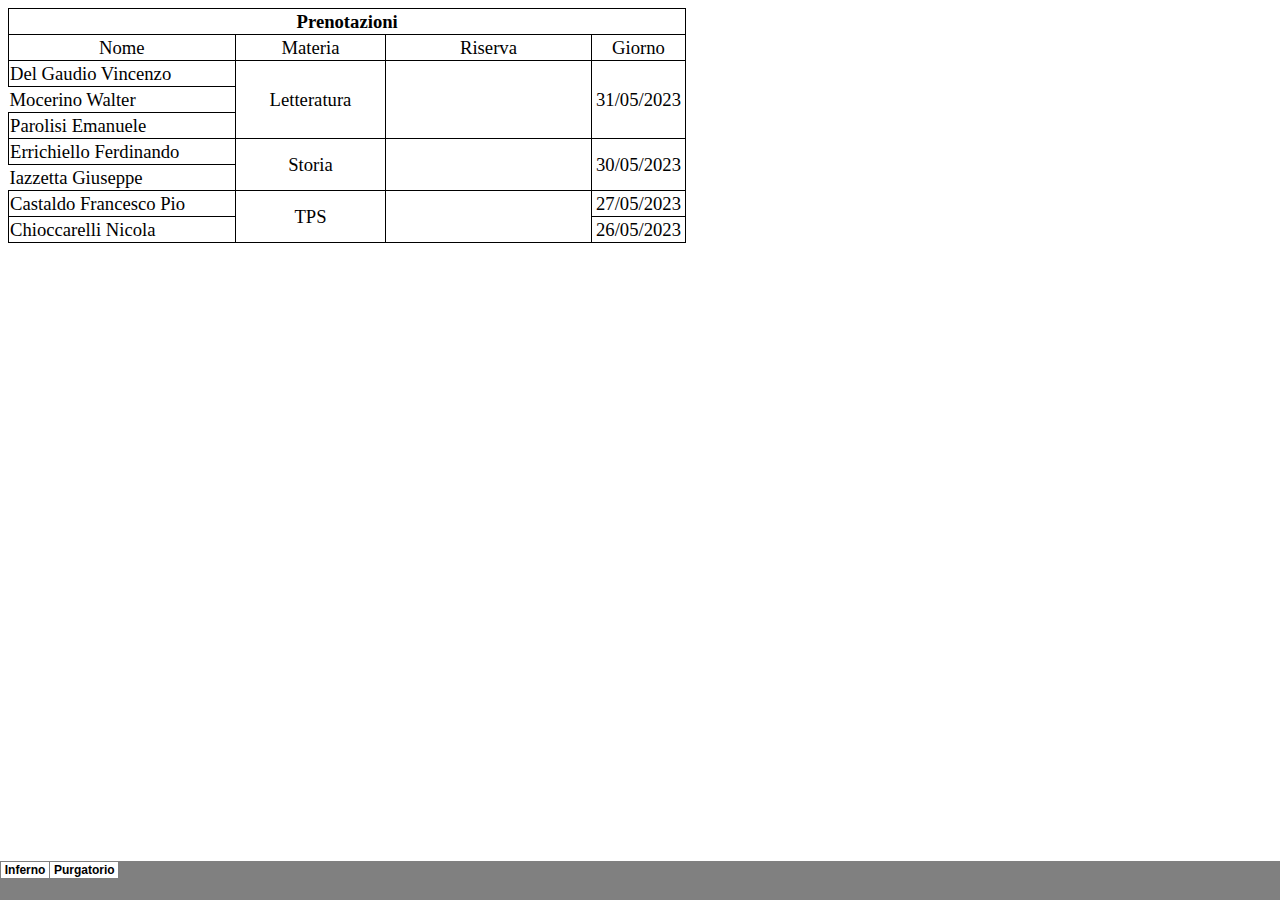
==== commit c259b84b: "Update of 25/05/2023 23:48:56" ====
--- a/index_file/sheet001.html
+++ b/index_file/sheet001.html
@@ -77,12 +77,12 @@
  width:107pt'>
  <tr height=26 style='height:19.5pt'>
   <td height=26 class=xl67 width=205 style='height:19.5pt;width:154pt'>Alunni</td>
-  <td colspan=2 class=xl81 width=106 style='border-right:1.0pt solid black;
+  <td colspan=2 class=xl80 width=106 style='border-right:1.0pt solid black;
   border-left:none;width:80pt'>Storia</td>
-  <td colspan=2 class=xl81 width=106 style='border-right:1.0pt solid black;
+  <td colspan=2 class=xl80 width=106 style='border-right:1.0pt solid black;
   border-left:none;width:80pt'>Letteratura</td>
   <td class=xl67 width=95 style='border-left:none;width:71pt'>Sistemi</td>
-  <td colspan=2 class=xl81 width=107 style='border-right:1.0pt solid black;
+  <td colspan=2 class=xl80 width=107 style='border-right:1.0pt solid black;
   border-left:none;width:81pt'>Inglese</td>
   <td class=xl67 width=95 style='border-left:none;width:71pt'>Matematica</td>
   <td class=xl67 width=43 style='border-left:none;width:32pt'>TPS</td>
@@ -1274,7 +1274,7 @@
   <td class=xl65></td>
  </tr>
  <tr height=26 style='height:19.5pt'>
-  <td colspan=5 height=26 class=xl94 style='border-right:1.0pt solid black;
+  <td colspan=5 height=26 class=xl83 style='border-right:1.0pt solid black;
   height:19.5pt'>Stato Interrogazioni</td>
   <td class=xl66></td>
   <td class=xl65></td>
@@ -1284,14 +1284,14 @@
   <td class=xl65></td>
   <td class=xl65></td>
   <td class=xl65></td>
-  <td colspan=4 class=xl94 style='border-right:1.0pt solid black'>Legenda</td>
+  <td colspan=4 class=xl83 style='border-right:1.0pt solid black'>Legenda</td>
  </tr>
  <tr height=26 style='height:19.5pt'>
   <td height=26 class=xl67 style='height:19.5pt;border-top:none;font-size:14.0pt;
   color:black;font-weight:400;text-decoration:none;text-underline-style:none;
   text-line-through:none;font-family:"Times New Roman", serif;border:1.0pt solid windowtext;
   background:#FF7171;mso-pattern:black none'>URGENTE</td>
-  <td colspan=4 class=xl81 style='border-right:1.0pt solid black;border-left:
+  <td colspan=4 class=xl80 style='border-right:1.0pt solid black;border-left:
   none'>Meno di 2 Materie</td>
   <td class=xl65></td>
   <td class=xl65></td>
@@ -1301,12 +1301,12 @@
   <td class=xl65></td>
   <td class=xl65></td>
   <td class=xl65></td>
-  <td colspan=2 class=xl90 style='border-right:1.0pt solid black;font-size:
+  <td colspan=2 class=xl92 style='border-right:1.0pt solid black;font-size:
   14.0pt;color:black;font-weight:400;text-decoration:none;text-underline-style:
   none;text-line-through:none;font-family:"Times New Roman", serif;border-top:
   none;border-right:.5pt solid windowtext;border-bottom:1.0pt solid windowtext;
   border-left:1.0pt solid windowtext;background:#92D050;mso-pattern:black none'>X</td>
-  <td colspan=2 class=xl81 style='border-right:1.0pt solid black;border-left:
+  <td colspan=2 class=xl80 style='border-right:1.0pt solid black;border-left:
   none'>Interrogato</td>
  </tr>
  <tr height=26 style='height:19.5pt'>
@@ -1314,7 +1314,7 @@
   color:black;font-weight:400;text-decoration:none;text-underline-style:none;
   text-line-through:none;font-family:"Times New Roman", serif;border:1.0pt solid windowtext;
   background:#F8CBAD;mso-pattern:black none'>NON URGENTE</td>
-  <td colspan=4 class=xl81 style='border-right:1.0pt solid black;border-left:
+  <td colspan=4 class=xl80 style='border-right:1.0pt solid black;border-left:
   none'>Piu`di 2 Materie</td>
   <td class=xl65></td>
   <td class=xl65></td>
@@ -1324,12 +1324,12 @@
   <td class=xl65></td>
   <td class=xl65></td>
   <td class=xl65></td>
-  <td colspan=2 class=xl92 style='border-right:1.0pt solid black;font-size:
+  <td colspan=2 class=xl94 style='border-right:1.0pt solid black;font-size:
   14.0pt;color:black;font-weight:400;text-decoration:none;text-underline-style:
   none;text-line-through:none;font-family:"Times New Roman", serif;border-top:
   1.0pt solid windowtext;border-right:.5pt solid windowtext;border-bottom:1.0pt solid windowtext;
   border-left:1.0pt solid windowtext;background:#F4B084;mso-pattern:black none'>*</td>
-  <td colspan=2 class=xl81 style='border-right:1.0pt solid black;border-left:
+  <td colspan=2 class=xl80 style='border-right:1.0pt solid black;border-left:
   none'>Prenotato</td>
  </tr>
  <tr height=26 style='height:19.5pt'>
@@ -1337,7 +1337,7 @@
   color:black;font-weight:400;text-decoration:none;text-underline-style:none;
   text-line-through:none;font-family:"Times New Roman", serif;border:1.0pt solid windowtext;
   background:#8EA9DB;mso-pattern:black none'>BUONO</td>
-  <td colspan=4 class=xl81 style='border-right:1.0pt solid black;border-left:
+  <td colspan=4 class=xl80 style='border-right:1.0pt solid black;border-left:
   none'>Piu`di 4.5 Materie</td>
   <td class=xl65></td>
   <td class=xl65></td>
@@ -1347,12 +1347,12 @@
   <td class=xl65></td>
   <td class=xl65></td>
   <td class=xl65></td>
-  <td colspan=2 class=xl86 style='border-right:1.0pt solid black;font-size:
+  <td colspan=2 class=xl88 style='border-right:1.0pt solid black;font-size:
   14.0pt;color:#9C5700;font-weight:400;text-decoration:none;text-underline-style:
   none;text-line-through:none;font-family:"Times New Roman", serif;border-top:
   1.0pt solid windowtext;border-right:.5pt solid windowtext;border-bottom:1.0pt solid windowtext;
   border-left:1.0pt solid windowtext;background:#FFEB9C;mso-pattern:black none'>?</td>
-  <td colspan=2 class=xl81 style='border-right:1.0pt solid black;border-left:
+  <td colspan=2 class=xl80 style='border-right:1.0pt solid black;border-left:
   none'>Incerto (non conta)</td>
  </tr>
  <tr height=26 style='height:19.5pt'>
@@ -1360,7 +1360,7 @@
   color:black;font-weight:400;text-decoration:none;text-underline-style:none;
   text-line-through:none;font-family:"Times New Roman", serif;border:1.0pt solid windowtext;
   background:#A9D08E;mso-pattern:black none'>OTTIMO</td>
-  <td colspan=4 class=xl81 style='border-right:1.0pt solid black;border-left:
+  <td colspan=4 class=xl80 style='border-right:1.0pt solid black;border-left:
   none'>Piu' di 7 Materie</td>
   <td class=xl65></td>
   <td class=xl65></td>
@@ -1370,12 +1370,12 @@
   <td class=xl65></td>
   <td class=xl65></td>
   <td class=xl65></td>
-  <td colspan=2 class=xl86 style='border-right:1.0pt solid black;font-size:
+  <td colspan=2 class=xl88 style='border-right:1.0pt solid black;font-size:
   14.0pt;color:#9C0006;font-weight:400;text-decoration:none;text-underline-style:
   none;text-line-through:none;font-family:"Times New Roman", serif;border-top:
   1.0pt solid windowtext;border-right:.5pt solid windowtext;border-bottom:1.0pt solid windowtext;
   border-left:1.0pt solid windowtext;background:#FFC7CE;mso-pattern:black none'>!</td>
-  <td colspan=2 class=xl83 style='border-right:1.0pt solid black;border-left:
+  <td colspan=2 class=xl86 style='border-right:1.0pt solid black;border-left:
   none'>Da completare(non conta)</td>
  </tr>
  <tr height=26 style='height:19.5pt'>
@@ -1383,7 +1383,7 @@
   color:black;font-weight:400;text-decoration:none;text-underline-style:none;
   text-line-through:none;font-family:"Times New Roman", serif;border:1.0pt solid windowtext;
   background:#AFED7B;mso-pattern:black none'>OK</td>
-  <td colspan=4 class=xl81 style='border-right:1.0pt solid black;border-left:
+  <td colspan=4 class=xl80 style='border-right:1.0pt solid black;border-left:
   none'>Interrogazioni complete</td>
   <td class=xl65></td>
   <td class=xl65></td>
@@ -1393,8 +1393,8 @@
   <td class=xl65></td>
   <td class=xl65></td>
   <td class=xl65></td>
-  <td colspan=2 class=xl88 style='border-right:1.0pt solid black'>&nbsp;</td>
-  <td colspan=2 class=xl81 style='border-right:1.0pt solid black;border-left:
+  <td colspan=2 class=xl90 style='border-right:1.0pt solid black'>&nbsp;</td>
+  <td colspan=2 class=xl80 style='border-right:1.0pt solid black;border-left:
   none'>Non interrogato</td>
  </tr>
  <![if supportMisalignedColumns]>
